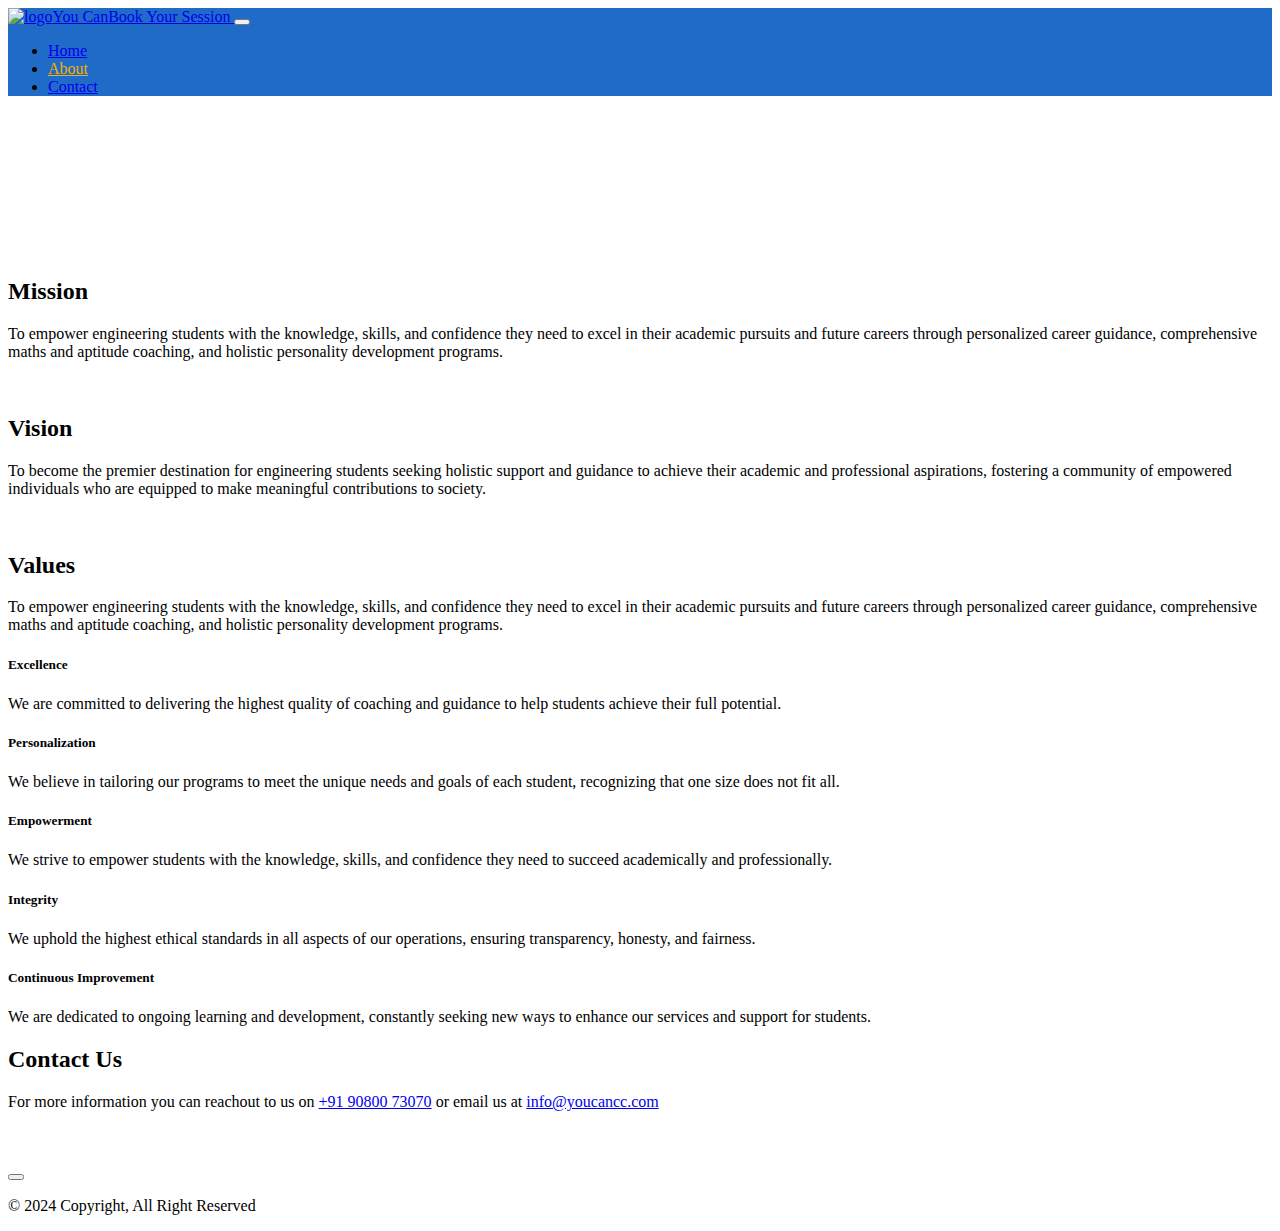
==== about.html @ a8859287 "Add files via upload" ====
<!DOCTYPE html>
<html data-bs-theme="light" lang="en-US" dir="ltr">

  <head>
    <meta charset="utf-8">
    <meta http-equiv="X-UA-Compatible" content="IE=edge">
    <meta name="viewport" content="width=device-width, initial-scale=1">

    <!-- ===============================================--><!--    Document Title--><!-- ===============================================-->
    <title>You Can</title>

    <!-- ===============================================--><!--    Favicons--><!-- ===============================================-->
    <link rel="apple-touch-icon" sizes="180x180" href="assets/img/favicons/apple-touch-icon.png">
    <link rel="icon" type="image/png" sizes="32x32" href="assets/img/favicons/favicon-32x32.png">
    <link rel="icon" type="image/png" sizes="16x16" href="assets/img/favicons/favicon-16x16.png">
    <link rel="shortcut icon" type="image/x-icon" href="assets/img/favicons/favicon.ico">
    <link rel="manifest" href="assets/img/favicons/manifest.json">
    <meta name="msapplication-TileImage" content="assets/img/favicons/mstile-150x150.png">
    <meta name="theme-color" content="#ffffff">

    <!-- ===============================================--><!--    Stylesheets--><!-- ===============================================-->
    <link rel="stylesheet" href="vendors/swiper/swiper-bundle.min.css">
    <link rel="preconnect" href="https://fonts.googleapis.com">
    <link rel="preconnect" href="https://fonts.gstatic.com" crossorigin>
    <link href="https://fonts.googleapis.com/css2?family=Figtree:ital,wght@0,300..900;1,300..900&amp;family=Rubik:ital,wght@0,300..900;1,300..900family=Rubik:ital,wght@0,300..900;1,300..900&amp;display=swap" rel="stylesheet">
    <link href="assets/css/theme.min.css" rel="stylesheet" id="style-default">
    <link href="assets/css/user-rtl.min.css" rel="stylesheet" id="user-style-rtl">
    <link href="assets/css/user.min.css" rel="stylesheet" id="user-style-default">
    <link rel="stylesheet" href="https://unicons.iconscout.com/release/v4.0.8/css/line.css">
  </head>

  <body>
    <!-- ===============================================--><!--    Main Content--><!-- ===============================================-->
    <main class="main" id="top">
      <div class="content">
        <nav class="navbar navbar-expand-md fixed-top" id="navbar" style="background-color: #206BC8;">
          <div class="container-fluid px-0"><a href="/"><img class="navbar-brand w-75 d-md-none" src="assets/img/logos/logo.svg" alt="logo" /></a><a class="navbar-brand fw-bold d-none d-md-block" href="/">You Can</a><a class="btn btn-primary btn-sm ms-md-x1 mt-lg-0 order-md-1 ms-auto" href="#service" onclick="window.location.href = 'booking.html';">Book Your Session </a><button class="navbar-toggler border-0 pe-0" type="button" data-bs-toggle="collapse" data-bs-target="#navbar-content" aria-controls="navbar-content" aria-expanded="false" aria-label="Toggle navigation"><span class="navbar-toggler-icon"></span></button>
            <div class="collapse navbar-collapse justify-content-md-end" id="navbar-content" data-navbar-collapse="data-navbar-collapse">
              <ul class="navbar-nav gap-md-2 gap-lg-3 pt-x1 pb-1 pt-md-0 pb-md-0" data-navbar-nav="data-navbar-nav">
                <li class="nav-item"> <a class="nav-link lh-xl" href="#home" onclick="window.location.href = 'index.html';">Home</a></li>
                <li class="nav-item"> <a class="nav-link lh-xl" href="#pricing" onclick="window.location.href = 'about.html';" style="color: #f6b003">About</a></li>   
                <li class="nav-item"> <a class="nav-link lh-xl" href="#contact">Contact</a></li>
              </ul>
            </div>
          </div>
        </nav>
        <div data-bs-target="#navbar" data-bs-spy="scroll" tabindex="0">
<div style="padding-top: 8rem;"></div>
<section class="container mb-8 mb-lg-13 " id="about" >
  <div class="row align-items-center">
    <div class="col-12 col-lg-6 col-xl-7"><img class="img-fluid" src="assets/img/Hero/Team.webp" alt="" /></div>
    <div class="col-12 col-lg-6 col-xl-5">
      <div class="row justify-content-center justify-content-lg-start">
        <div class="col-sm-10 col-md-8 col-lg-12">
          <h2 class="fs-4 fs-lg-3 fw-bold mb-2 text-center text-lg-start">Mission</h2>
          <p class="fs-8 mb-4 mb-lg-5 lh-lg text-center text-lg-start fw-normal">To empower engineering students with the knowledge, skills, and confidence they need to excel in their academic pursuits and future careers through personalized career guidance, comprehensive maths and aptitude coaching, and holistic personality development programs.
          </p>
        </div>                
      </div>
    </div>
  </div>
</section>
<section class="container mb-8 mb-lg-13">
  <div class="row align-items-center">
    <div class="col-12 col-lg-6 col-xl-5 order-lg-1"><img class="img-fluid" src="assets/img/Hero/Collaborator.webp" alt="" /></div>
    <div class="col-12 col-lg-6 col-xl-7">
      <div class="row justify-content-center justify-content-lg-start">
        <div class="col-sm-10 col-md-8 col-lg-11">
          <h2 class="fs-4 fs-lg-3 fw-bold mb-2 text-center text-lg-start"> Vision</h2>
          <p class="fs-8 mb-4 mb-lg-5 lh-lg text-center text-lg-start fw-normal">To become the premier destination for engineering students seeking holistic support and guidance to achieve their academic and professional aspirations, fostering a community of empowered individuals who are equipped to make meaningful contributions to society.</p>
        </div>
      </div>
    </div>
  </div>
</section>
<section class="container mb-8 mb-lg-13" id="about">
  <div class="row align-items-center">
    <div class="col-12 col-lg-6 col-xl-7"><img class="img-fluid" src="assets/img/Hero/Team2.webp" alt="" /></div>
    <div class="col-12 col-lg-6 col-xl-5">
      <div class="row justify-content-center justify-content-lg-start">
        <div class="col-sm-10 col-md-8 col-lg-12">
          <h2 class="fs-4 fs-lg-3 fw-bold mb-2 text-center text-lg-start">Values</h2>
          <p class="fs-8 mb-4 mb-lg-5 lh-lg text-center text-lg-start fw-normal">To empower engineering students with the knowledge, skills, and confidence they need to excel in their academic pursuits and future careers through personalized career guidance, comprehensive maths and aptitude coaching, and holistic personality development programs.
          </p>
        </div>
        <div class="col-12">
          <div class="mb-x1 mb-lg-3">
            <h5 class="fs-8 fw-bold lh-lg mb-1">Excellence </h5>
            <p class="mb-0 lh-xl">We are committed to delivering the highest quality of coaching and guidance to help students achieve their full potential.</p>
          </div>
          <div class="mb-x1 mb-lg-3">
            <h5 class="fs-8 fw-bold lh-lg mb-1"> Personalization</h5>
            <p class="lh-xl mb-0">We believe in tailoring our programs to meet the unique needs and goals of each student, recognizing that one size does not fit all.</p>
            <div class="mb-x1 mb-lg-3">
              <h5 class="fs-8 fw-bold lh-lg mb-1">Empowerment</h5>
              <p class="mb-0 lh-xl">We strive to empower students with the knowledge, skills, and confidence they need to succeed academically and professionally.</p>
            </div>
            <div class="mb-x1 mb-lg-3">
              <h5 class="fs-8 fw-bold lh-lg mb-1"> Integrity</h5>
              <p class="lh-xl mb-0">We uphold the highest ethical standards in all aspects of our operations, ensuring transparency, honesty, and fairness.</p>
          </div>
          <div class="mb-x1 mb-lg-3">
            <h5 class="fs-8 fw-bold lh-lg mb-1"> Continuous Improvement</h5>
            <p class="lh-xl mb-0">We are dedicated to ongoing learning and development, constantly seeking new ways to enhance our services and support for students.</p>
        </div>
        </div>
      </div>
    </div>
  </div>
</section>         
          
 
          
<section class="bg-300 position-relative z-0" id="contact">
  <div class="container py-8 py-lg-9">
    <div class="row justify-content-center">
      <div class="col-md-8 col-lg-8">
        <div class="row justify-content-center">
          <div class="col-12 col-lg-10">
            <h2 class="fs-4 fs-lg-3 fw-bold text-center mb-2 lh-sm">Contact Us</h2>
            <p class="fs-8 mb-5 mb-lg-6 text-center lh-lg fw-normal"> For more information you can reachout to us on <a class="fw-semi-bold" href="https://wa.link/do67l6">+91 90800 73070</a> or email us at <a class="fw-semi-bold" href="https://wa.link/do67l6">info@youcancc.com</a></p>
          </div>

        </div>
      </div>
    </div>
  </div>
  <div class="position-absolute bottom-0 end-0 z-n1 d-none d-lg-block"><img src="assets/img/illustrations/Green_dots.svg" alt="" /></div>
  <div class="position-relative bottom-0 start-0 z-1"><img class="img-fluid w-100" src="assets/img/illustrations/Wave_3.svg" alt="" /></div>
</section>
</div><button class="btn scroll-to-top text-white rounded-circle d-flex justify-content-center align-items-center bg-primary" data-scroll-top="data-scroll-top"><span class="uil uil-angle-up"></span></button>
<footer class="pt-7 pt-lg-8">
<div class="container">
  <div class="row gy-2 py-3 justify-content-center justify-content-md-between">
    <div class="col-auto ps-0">
      <p class="text-center text-md-start lh-xl text-1100"> © 2024 Copyright, All Right Reserved</p>
    </div>
    <div class="col-auto pe-0">
      <a class="icons fs-8 me-3 me-md-0 ms-md-3 cursor-pointer" href="https://www.youtube.com/channel/UCi9WLOXo1o8v_O88Ltp2ZUQ"><span class="uil uil-youtube"> </span></a>
      <a class="icons fs-8 me-3 me-md-0 ms-md-3 cursor-pointer" href="https://www.instagram.com/believe_youcancc?igsh=MncwNGw1OWpqemt5"><span class="uil uil-instagram"></span></a>
      <a class="icons fs-8 me-3 me-md-0 ms-md-3 cursor-pointer" href="https://www.youtube.com/channel/UCi9WLOXo1o8v_O88Ltp2ZUQ"><span class="uil uil-facebook"></span></a>
    <a class="icons fs-8 me-3 me-md-0 ms-md-3 cursor-pointer" href="https://www.linkedin.com/in/you-can-coaching-center-a75036302/?utm_source=share&utm_campaign=share_via&utm_content=profile&utm_medium=android_app"><span class="uil uil-linkedin"> </span></a
  </div>            </div>
</div>
</footer>
      </div>
    </main><!-- ===============================================--><!--    End of Main Content--><!-- ===============================================-->



    <!-- ===============================================--><!--    JavaScripts--><!-- ===============================================-->
    <script src="vendors/popper/popper.min.js"></script>
    <script src="vendors/bootstrap/bootstrap.min.js"></script>
    <script src="vendors/is/is.min.js"></script>
    <script src="vendors/countup/countUp.umd.js"></script>
    <script src="vendors/swiper/swiper-bundle.min.js"></script>
    <script src="vendors/lodash/lodash.min.js"></script>
    <script src="https://polyfill.io/v3/polyfill.min.js?features=window.scroll"></script>
    <script src="assets/js/theme.js"></script>
  </body>

</html>
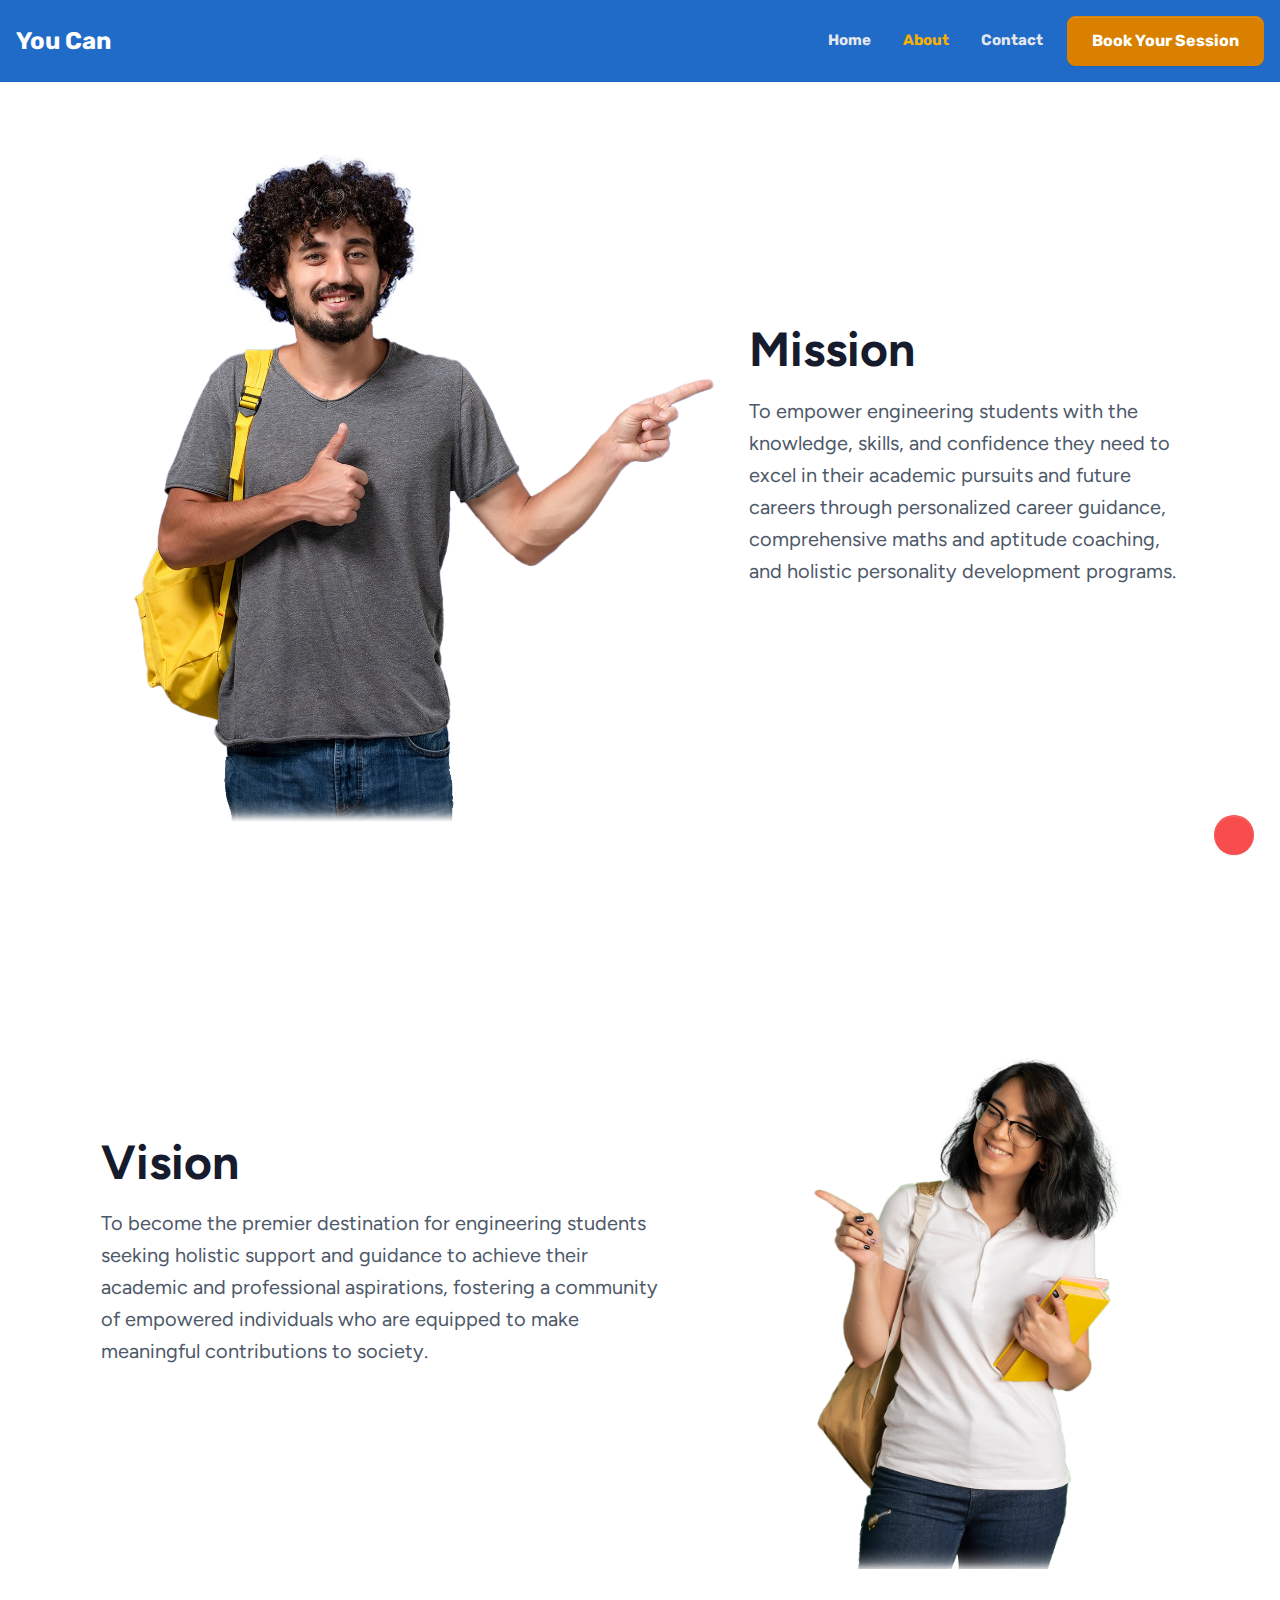
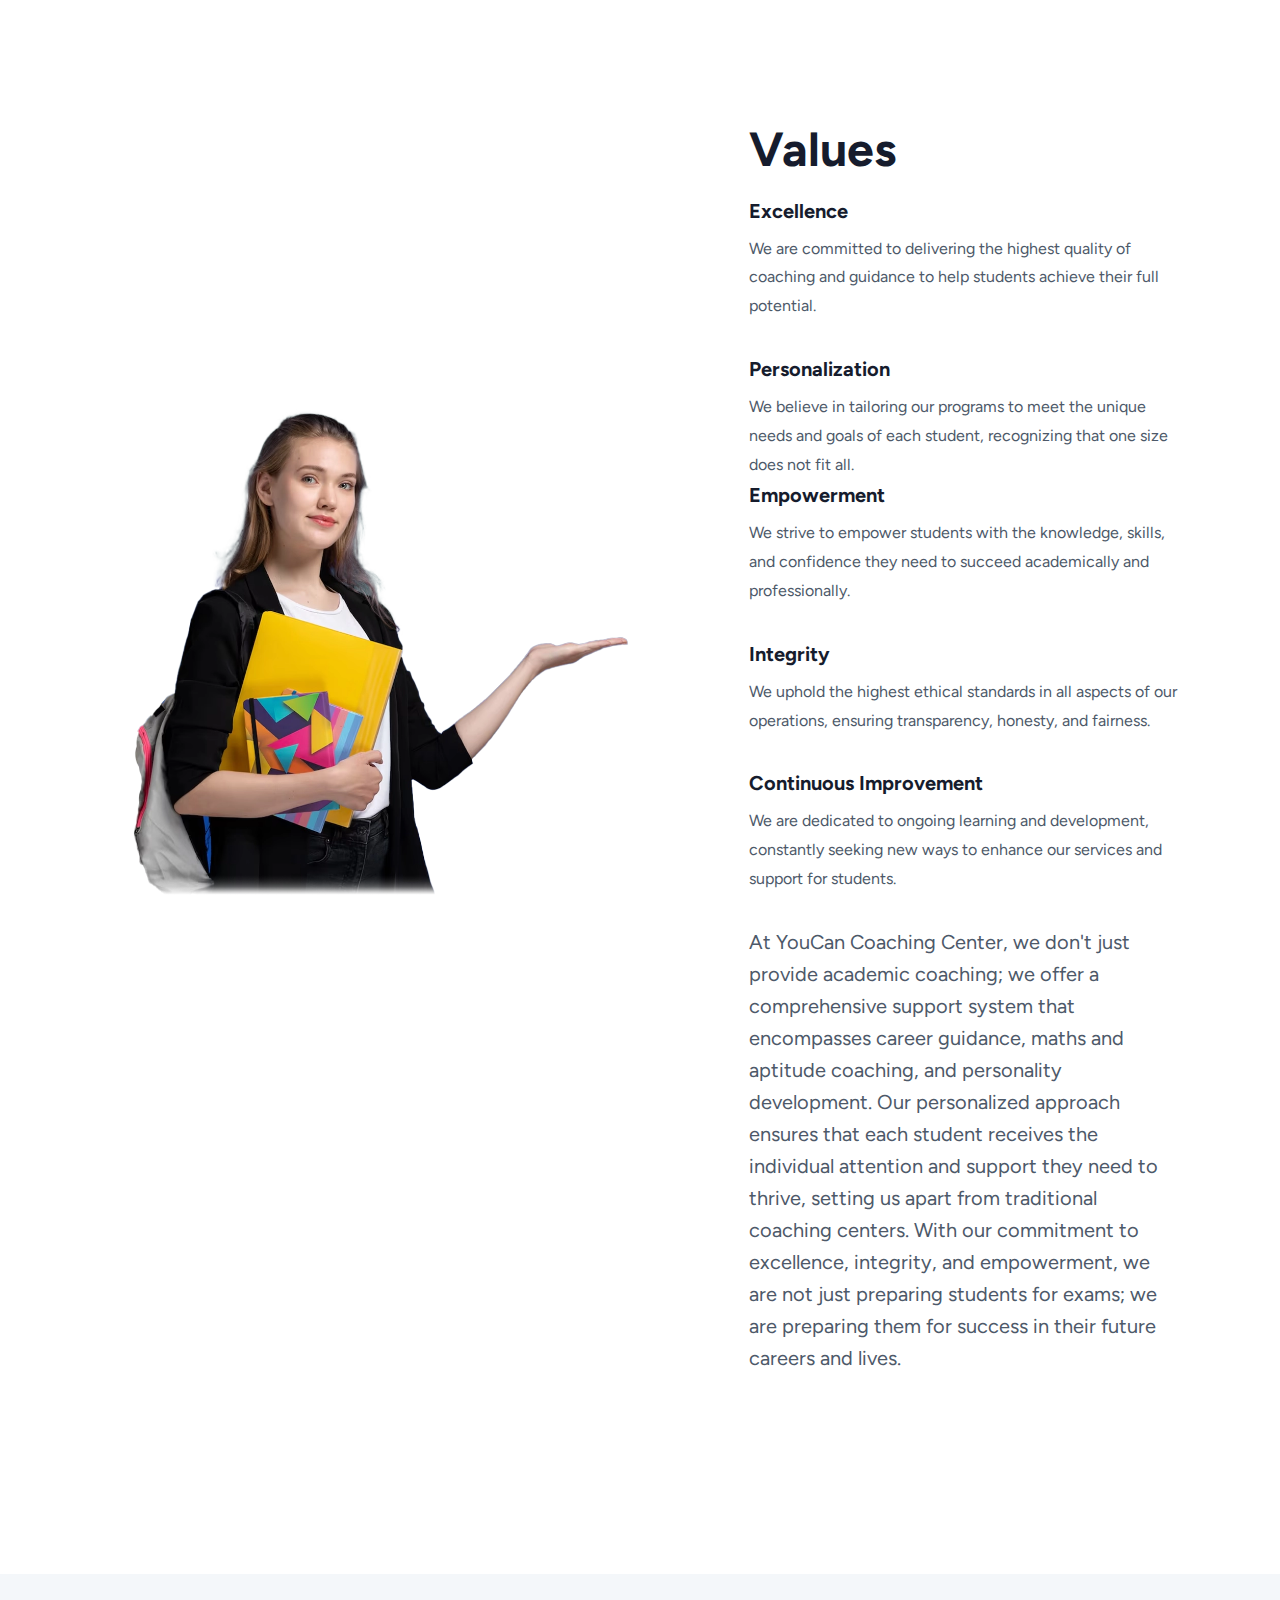
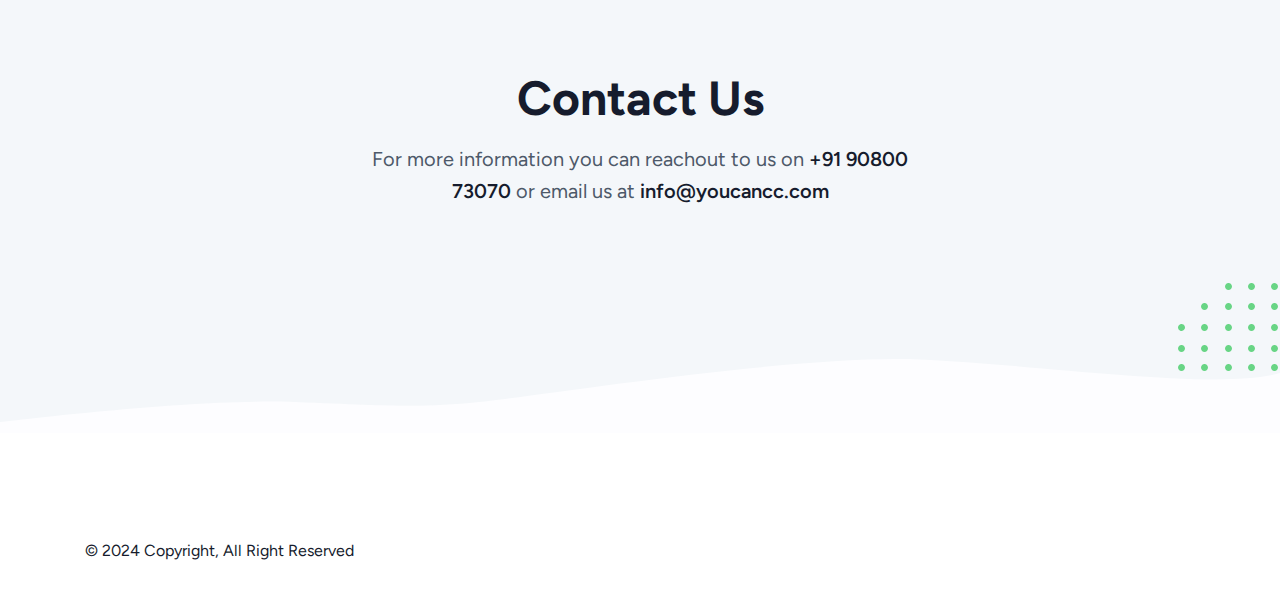
==== commit 55b66ac0: "1st fixes" ====
--- a/about.html
+++ b/about.html
@@ -80,7 +80,6 @@
       <div class="row justify-content-center justify-content-lg-start">
         <div class="col-sm-10 col-md-8 col-lg-12">
           <h2 class="fs-4 fs-lg-3 fw-bold mb-2 text-center text-lg-start">Values</h2>
-          <p class="fs-8 mb-4 mb-lg-5 lh-lg text-center text-lg-start fw-normal">To empower engineering students with the knowledge, skills, and confidence they need to excel in their academic pursuits and future careers through personalized career guidance, comprehensive maths and aptitude coaching, and holistic personality development programs.
           </p>
         </div>
         <div class="col-12">
@@ -102,6 +101,10 @@
           <div class="mb-x1 mb-lg-3">
             <h5 class="fs-8 fw-bold lh-lg mb-1"> Continuous Improvement</h5>
             <p class="lh-xl mb-0">We are dedicated to ongoing learning and development, constantly seeking new ways to enhance our services and support for students.</p>
+        </div>
+        <div class="col-sm-10 col-md-8 col-lg-12">
+           <p class="fs-8 mb-4 mb-lg-5 lh-lg text-center text-lg-start fw-normal">At YouCan Coaching Center, we don't just provide academic coaching; we offer a comprehensive support system that encompasses career guidance, maths and aptitude coaching, and personality development. Our personalized approach ensures that each student receives the individual attention and support they need to thrive, setting us apart from traditional coaching centers. With our commitment to excellence, integrity, and empowerment, we are not just preparing students for exams; we are preparing them for success in their future careers and lives.
+          </p>
         </div>
         </div>
       </div>
--- a/assets/css/theme.min.css
+++ b/assets/css/theme.min.css
@@ -0,0 +1,23836 @@
+:root,[data-bs-theme=light] {
+    --brainwaveio-blue: #473BF0;
+    --brainwaveio-indigo: #727cf5;
+    --brainwaveio-purple: #6b5eae;
+    --brainwaveio-pink: #F74D4D;
+    --brainwaveio-red: #f71C1C;
+    --brainwaveio-orange: #E3A476;
+    --brainwaveio-yellow: #FFDA91;
+    --brainwaveio-green: #68D585;
+    --brainwaveio-teal: #02a8b5;
+    --brainwaveio-cyan: #27bcfd;
+    --brainwaveio-black: #000;
+    --brainwaveio-white: #fff;
+    --brainwaveio-gray: #748194;
+    --brainwaveio-gray-dark: #4d5969;
+    --brainwaveio-gray-100: #f9fafd;
+    --brainwaveio-gray-200: #edf2f9;
+    --brainwaveio-gray-300: #F4F7FA;
+    --brainwaveio-gray-400: #E3E6ED;
+    --brainwaveio-gray-500: #E7E9ED;
+    --brainwaveio-gray-600: #748194;
+    --brainwaveio-gray-700: #5e6e82;
+    --brainwaveio-gray-800: #4d5969;
+    --brainwaveio-gray-900: #535353;
+    --brainwaveio-gray-1000: #2E2F33;
+    --brainwaveio-gray-1100: #161C2D;
+    --brainwaveio-primary: #F74D4D;
+    --brainwaveio-secondary: #2E2F33;
+    --brainwaveio-success: #68D585;
+    --brainwaveio-info: #473BF0;
+    --brainwaveio-warning: #FFDA91;
+    --brainwaveio-danger: #f71C1C;
+    --brainwaveio-light: #f9fafd;
+    --brainwaveio-dark: #2E2F33;
+    --brainwaveio-primary-rgb: 247, 77, 77;
+    --brainwaveio-secondary-rgb: 46, 47, 51;
+    --brainwaveio-success-rgb: 104, 213, 133;
+    --brainwaveio-info-rgb: 71, 59, 240;
+    --brainwaveio-warning-rgb: 255, 218, 145;
+    --brainwaveio-danger-rgb: 247, 28, 28;
+    --brainwaveio-light-rgb: 249, 250, 253;
+    --brainwaveio-dark-rgb: 46, 47, 51;
+    --brainwaveio-primary-text-emphasis: #b93a3a;
+    --brainwaveio-secondary-text-emphasis: #252629;
+    --brainwaveio-success-text-emphasis: #448a56;
+    --brainwaveio-info-text-emphasis: #2e269c;
+    --brainwaveio-warning-text-emphasis: #b39966;
+    --brainwaveio-danger-text-emphasis: #c61616;
+    --brainwaveio-light-text-emphasis: #646465;
+    --brainwaveio-dark-text-emphasis: #a1a1a3;
+    --brainwaveio-primary-bg-subtle: #fedfdf;
+    --brainwaveio-secondary-bg-subtle: #d9dada;
+    --brainwaveio-success-bg-subtle: #e8f9ed;
+    --brainwaveio-info-bg-subtle: #dedcfc;
+    --brainwaveio-warning-bg-subtle: #fff8e9;
+    --brainwaveio-danger-bg-subtle: #fed6d6;
+    --brainwaveio-light-bg-subtle: #fdfefe;
+    --brainwaveio-dark-bg-subtle: #202124;
+    --brainwaveio-primary-border-subtle: #fcb8b8;
+    --brainwaveio-secondary-border-subtle: #abacad;
+    --brainwaveio-success-border-subtle: #c3eece;
+    --brainwaveio-info-border-subtle: #b5b1f9;
+    --brainwaveio-warning-border-subtle: #fff0d3;
+    --brainwaveio-danger-border-subtle: #fca4a4;
+    --brainwaveio-light-border-subtle: #edf2f9;
+    --brainwaveio-dark-border-subtle: #E7E9ED;
+    --brainwaveio-white-rgb: 255, 255, 255;
+    --brainwaveio-black-rgb: 0, 0, 0;
+    --brainwaveio-font-sans-serif: "Rubik", -apple-system, BlinkMacSystemFont, "Segoe UI", Roboto, "Helvetica Neue", Arial, sans-serif, "Apple Color Emoji", "Segoe UI Emoji", "Segoe UI Symbol";
+    --brainwaveio-font-monospace: "SFMono-Regular", Menlo, Monaco, Consolas, "Liberation Mono", "Courier New", monospace;
+    --brainwaveio-gradient: linear-gradient(180deg, rgba(255, 255, 255, 0.15), rgba(255, 255, 255, 0));
+    --brainwaveio-body-font-family: "Figtree", -apple-system, BlinkMacSystemFont, "Segoe UI", Roboto, "Helvetica Neue", Arial, sans-serif, "Apple Color Emoji", "Segoe UI Emoji", "Segoe UI Symbol";
+    --brainwaveio-body-font-size: 1rem;
+    --brainwaveio-body-font-weight: 400;
+    --brainwaveio-body-line-height: 1.084;
+    --brainwaveio-body-color: #4d5969;
+    --brainwaveio-body-color-rgb: 77, 89, 105;
+    --brainwaveio-body-bg: #fff;
+    --brainwaveio-body-bg-rgb: 255, 255, 255;
+    --brainwaveio-emphasis-color: #000;
+    --brainwaveio-emphasis-color-rgb: 0, 0, 0;
+    --brainwaveio-secondary-color: #161C2D;
+    --brainwaveio-secondary-color-rgb: 22, 28, 45;
+    --brainwaveio-secondary-bg: #F4F7FA;
+    --brainwaveio-secondary-bg-rgb: 244, 247, 250;
+    --brainwaveio-tertiary-color: #748194;
+    --brainwaveio-tertiary-color-rgb: 116, 129, 148;
+    --brainwaveio-tertiary-bg: #f9fafd;
+    --brainwaveio-tertiary-bg-rgb: 249, 250, 253;
+    --brainwaveio-heading-color: var(--brainwaveio-gray-1100);
+    --brainwaveio-link-color: #161C2D;
+    --brainwaveio-link-color-rgb: 22, 28, 45;
+    --brainwaveio-link-decoration: none;
+    --brainwaveio-link-hover-color: #F74D4D;
+    --brainwaveio-link-hover-color-rgb: 247, 77, 77;
+    --brainwaveio-link-hover-decoration: underline;
+    --brainwaveio-code-color: #F74D4D;
+    --brainwaveio-highlight-bg: #fff8e9;
+    --brainwaveio-border-width: 1px;
+    --brainwaveio-border-style: solid;
+    --brainwaveio-border-color: #E7E9ED;
+    --brainwaveio-border-color-translucent: rgba(0, 0, 0, 0.175);
+    --brainwaveio-border-radius: 0.625rem;
+    --brainwaveio-border-radius-sm: 0.5rem;
+    --brainwaveio-border-radius-lg: 0.75rem;
+    --brainwaveio-border-radius-xl: 1.25rem;
+    --brainwaveio-border-radius-xxl: 2rem;
+    --brainwaveio-border-radius-2xl: var(--brainwaveio-border-radius-xxl);
+    --brainwaveio-border-radius-pill: 50rem;
+    --brainwaveio-box-shadow: 0 7px 14px 0 rgba(65, 69, 88, 0.1), 0 3px 6px 0 rgba(0, 0, 0, 0.07);
+    --brainwaveio-box-shadow-sm: 0 0.125rem 0.25rem rgba(0, 0, 0, 0.075);
+    --brainwaveio-box-shadow-lg: 0 1rem 4rem rgba(0, 0, 0, 0.175);
+    --brainwaveio-box-shadow-inset: inset 0 1px 2px rgba(0, 0, 0, 0.075);
+    --brainwaveio-focus-ring-width: 0.25rem;
+    --brainwaveio-focus-ring-opacity: 0.25;
+    --brainwaveio-focus-ring-color: rgba(247, 77, 77, 0.25);
+    --brainwaveio-form-valid-color: #68D585;
+    --brainwaveio-form-valid-border-color: #68D585;
+    --brainwaveio-form-invalid-color: #f71C1C;
+    --brainwaveio-form-invalid-border-color: #f71C1C
+}
+
+[data-bs-theme=dark] {
+    color-scheme: dark;
+    --brainwaveio-body-color: #F4F7FA;
+    --brainwaveio-body-color-rgb: 244, 247, 250;
+    --brainwaveio-body-bg: #535353;
+    --brainwaveio-body-bg-rgb: 83, 83, 83;
+    --brainwaveio-emphasis-color: #fff;
+    --brainwaveio-emphasis-color-rgb: 255, 255, 255;
+    --brainwaveio-secondary-color: rgba(244, 247, 250, 0.75);
+    --brainwaveio-secondary-color-rgb: 244, 247, 250;
+    --brainwaveio-secondary-bg: #4d5969;
+    --brainwaveio-secondary-bg-rgb: 77, 89, 105;
+    --brainwaveio-tertiary-color: rgba(244, 247, 250, 0.5);
+    --brainwaveio-tertiary-color-rgb: 244, 247, 250;
+    --brainwaveio-tertiary-bg: #50565e;
+    --brainwaveio-tertiary-bg-rgb: 80, 86, 94;
+    --brainwaveio-primary-text-emphasis: #fa9494;
+    --brainwaveio-secondary-text-emphasis: #828285;
+    --brainwaveio-success-text-emphasis: #a4e6b6;
+    --brainwaveio-info-text-emphasis: #9189f6;
+    --brainwaveio-warning-text-emphasis: #ffe9bd;
+    --brainwaveio-danger-text-emphasis: #fa7777;
+    --brainwaveio-light-text-emphasis: #f9fafd;
+    --brainwaveio-dark-text-emphasis: #F4F7FA;
+    --brainwaveio-primary-bg-subtle: #310f0f;
+    --brainwaveio-secondary-bg-subtle: #09090a;
+    --brainwaveio-success-bg-subtle: #152b1b;
+    --brainwaveio-info-bg-subtle: #0e0c30;
+    --brainwaveio-warning-bg-subtle: #332c1d;
+    --brainwaveio-danger-bg-subtle: #310606;
+    --brainwaveio-light-bg-subtle: #4d5969;
+    --brainwaveio-dark-bg-subtle: #272d35;
+    --brainwaveio-primary-border-subtle: #942e2e;
+    --brainwaveio-secondary-border-subtle: #1c1c1f;
+    --brainwaveio-success-border-subtle: #3e8050;
+    --brainwaveio-info-border-subtle: #2b2390;
+    --brainwaveio-warning-border-subtle: #998357;
+    --brainwaveio-danger-border-subtle: #941111;
+    --brainwaveio-light-border-subtle: #5e6e82;
+    --brainwaveio-dark-border-subtle: #4d5969;
+    --brainwaveio-heading-color: inherit;
+    --brainwaveio-link-color: #fa9494;
+    --brainwaveio-link-hover-color: #fba9a9;
+    --brainwaveio-link-color-rgb: 250, 148, 148;
+    --brainwaveio-link-hover-color-rgb: 251, 169, 169;
+    --brainwaveio-code-color: #fa9494;
+    --brainwaveio-border-color: #5e6e82;
+    --brainwaveio-border-color-translucent: rgba(255, 255, 255, 0.15);
+    --brainwaveio-form-valid-color: #a4e6b6;
+    --brainwaveio-form-valid-border-color: #a4e6b6;
+    --brainwaveio-form-invalid-color: #fa7777;
+    --brainwaveio-form-invalid-border-color: #fa7777
+}
+
+:root,[data-bs-theme=light] {
+    --brainwaveio-facebook: #3c5a99;
+    --brainwaveio-google-plus: #dd4b39;
+    --brainwaveio-twitter: #1da1f2;
+    --brainwaveio-linkedin: #0077b5;
+    --brainwaveio-youtube: #ff0001;
+    --brainwaveio-github: #333333;
+    --brainwaveio-gray-100-rgb: 249, 250, 253;
+    --brainwaveio-gray-200-rgb: 237, 242, 249;
+    --brainwaveio-gray-300-rgb: 244, 247, 250;
+    --brainwaveio-gray-400-rgb: 227, 230, 237;
+    --brainwaveio-gray-500-rgb: 231, 233, 237;
+    --brainwaveio-gray-600-rgb: 116, 129, 148;
+    --brainwaveio-gray-700-rgb: 94, 110, 130;
+    --brainwaveio-gray-800-rgb: 77, 89, 105;
+    --brainwaveio-gray-900-rgb: 83, 83, 83;
+    --brainwaveio-gray-1000-rgb: 46, 47, 51;
+    --brainwaveio-gray-1100-rgb: 22, 28, 45;
+    --brainwaveio-facebook-rgb: 60, 90, 153;
+    --brainwaveio-google-plus-rgb: 221, 75, 57;
+    --brainwaveio-twitter-rgb: 29, 161, 242;
+    --brainwaveio-linkedin-rgb: 0, 119, 181;
+    --brainwaveio-youtube-rgb: 255, 0, 1;
+    --brainwaveio-github-rgb: 51, 51, 51;
+    --brainwaveio-gray-link-hover-100: RGBA(250, 251, 253, var(--brainwaveio-link-opacity, 1)) !important;
+    --brainwaveio-gray-link-hover-200: RGBA(241, 245, 250, var(--brainwaveio-link-opacity, 1)) !important;
+    --brainwaveio-gray-link-hover-300: RGBA(246, 249, 251, var(--brainwaveio-link-opacity, 1)) !important;
+    --brainwaveio-gray-link-hover-400: RGBA(233, 235, 241, var(--brainwaveio-link-opacity, 1)) !important;
+    --brainwaveio-gray-link-hover-500: RGBA(236, 237, 241, var(--brainwaveio-link-opacity, 1)) !important;
+    --brainwaveio-gray-link-hover-600: RGBA(93, 103, 118, var(--brainwaveio-link-opacity, 1)) !important;
+    --brainwaveio-gray-link-hover-700: RGBA(75, 88, 104, var(--brainwaveio-link-opacity, 1)) !important;
+    --brainwaveio-gray-link-hover-800: RGBA(62, 71, 84, var(--brainwaveio-link-opacity, 1)) !important;
+    --brainwaveio-gray-link-hover-900: RGBA(66, 66, 66, var(--brainwaveio-link-opacity, 1)) !important;
+    --brainwaveio-gray-link-hover-1000: RGBA(37, 38, 41, var(--brainwaveio-link-opacity, 1)) !important;
+    --brainwaveio-gray-link-hover-1100: RGBA(18, 22, 36, var(--brainwaveio-link-opacity, 1)) !important;
+    --brainwaveio-quaternary-bg: #fff;
+    --brainwaveio-quaternary-bg-rgb: 255, 255, 255;
+    --brainwaveio-emphasis-bg: #fff;
+    --brainwaveio-emphasis-bg-rgb: 255, 255, 255;
+    --brainwaveio-blockquote-footer-color: #748194;
+    --brainwaveio-hr-opacity: 1;
+    --brainwaveio-mark-bg: #fcf8e3;
+    --brainwaveio-font-base: "Figtree", -apple-system, BlinkMacSystemFont, "Segoe UI", Roboto, "Helvetica Neue", Arial, sans-serif, "Apple Color Emoji", "Segoe UI Emoji", "Segoe UI Symbol";
+    --brainwaveio-btn-disabled-border-color: transparent;
+    --brainwaveio-btn-reveal-color: #748194;
+    --brainwaveio-btn-reveal-hover-color: #5e6e82;
+    --brainwaveio-btn-reveal-focus-bg: #e6e6e6;
+    --brainwaveio-btn-reveal-hover-shadow: 0 0 0 1px rgba(43, 45, 80, 0.1), 0 2px 5px 0 rgba(43, 45, 80, 0.08), 0 1px 1.5px 0 rgba(0, 0, 0, 0.07), 0 1px 2px 0 rgba(0, 0, 0, 0.08);
+    --brainwaveio-btn-reveal-focus-border-color: #dfdfdf;
+    --brainwaveio-btn-brainwaveio-background: var(--brainwaveio-quaternary-bg);
+    --brainwaveio-btn-disabled-color: #4d5969;
+    --brainwaveio-btn-brainwaveio-box-shadow: 0 0 0 1px rgba(43, 45, 80, 0.1), 0 2px 5px 0 rgba(43, 45, 80, 0.08), 0 1px 1.5px 0 rgba(0, 0, 0, 0.07), 0 1px 2px 0 rgba(0, 0, 0, 0.08);
+    --brainwaveio-btn-brainwaveio-hover-box-shadow: 0 0 0 1px rgba(43, 45, 80, 0.1), 0 2px 5px 0 rgba(43, 45, 80, 0.1), 0 3px 9px 0 rgba(43, 45, 80, 0.08), 0 1px 1.5px 0 rgba(0, 0, 0, 0.08), 0 1px 2px 0 rgba(0, 0, 0, 0.08);
+    --brainwaveio-btn-brainwaveio-default-color: var(--brainwaveio-gray-800);
+    --brainwaveio-btn-brainwaveio-default-hover-color: #404a57;
+    --brainwaveio-btn-brainwaveio-default-active-background: #e6e6e6;
+    --brainwaveio-btn-brainwaveio-default-active-border: #404a57;
+    --brainwaveio-btn-active-border-color: transparent;
+    --brainwaveio-btn-brainwaveio-primary-color: var(--brainwaveio-primary);
+    --brainwaveio-btn-brainwaveio-primary-hover-color: #cd4040;
+    --brainwaveio-btn-brainwaveio-primary-active-background: #fddbdb;
+    --brainwaveio-btn-brainwaveio-primary-active-color: #cd4040;
+    --brainwaveio-btn-brainwaveio-secondary-color: var(--brainwaveio-secondary);
+    --brainwaveio-btn-brainwaveio-secondary-hover-color: #26272a;
+    --brainwaveio-btn-brainwaveio-secondary-active-background: #d5d5d6;
+    --brainwaveio-btn-brainwaveio-secondary-active-color: #26272a;
+    --brainwaveio-btn-brainwaveio-success-color: var(--brainwaveio-success);
+    --brainwaveio-btn-brainwaveio-success-hover-color: #56b16e;
+    --brainwaveio-btn-brainwaveio-success-active-background: #e1f7e7;
+    --brainwaveio-btn-brainwaveio-success-active-color: #56b16e;
+    --brainwaveio-btn-brainwaveio-info-color: var(--brainwaveio-info);
+    --brainwaveio-btn-brainwaveio-info-hover-color: #3b31c7;
+    --brainwaveio-btn-brainwaveio-info-active-background: #dad8fc;
+    --brainwaveio-btn-brainwaveio-info-active-color: #3b31c7;
+    --brainwaveio-btn-brainwaveio-warning-color: var(--brainwaveio-warning);
+    --brainwaveio-btn-brainwaveio-warning-hover-color: #d4b578;
+    --brainwaveio-btn-brainwaveio-warning-active-background: #fff8e9;
+    --brainwaveio-btn-brainwaveio-warning-active-color: #d4b578;
+    --brainwaveio-btn-brainwaveio-danger-color: var(--brainwaveio-danger);
+    --brainwaveio-btn-brainwaveio-danger-hover-color: #cd1717;
+    --brainwaveio-btn-brainwaveio-danger-active-background: #fdd2d2;
+    --brainwaveio-btn-brainwaveio-danger-active-color: #cd1717;
+    --brainwaveio-btn-brainwaveio-light-color: var(--brainwaveio-light);
+    --brainwaveio-btn-brainwaveio-light-hover-color: #cfd0d2;
+    --brainwaveio-btn-brainwaveio-light-active-background: #fefeff;
+    --brainwaveio-btn-brainwaveio-light-active-color: #cfd0d2;
+    --brainwaveio-btn-brainwaveio-dark-color: var(--brainwaveio-dark);
+    --brainwaveio-btn-brainwaveio-dark-hover-color: #26272a;
+    --brainwaveio-btn-brainwaveio-dark-active-background: #d5d5d6;
+    --brainwaveio-btn-brainwaveio-dark-active-color: #26272a;
+    --brainwaveio-input-btn-focus-color: rgba(247, 77, 77, 0.25);
+    --brainwaveio-btn-link-color: var(--brainwaveio-link-color);
+    --brainwaveio-btn-link-hover-color: #F74D4D;
+    --brainwaveio-btn-disabled-color: #748194;
+    --brainwaveio-input-focus-border-color-global: #fba6a6;
+    --brainwaveio-input-placeholder-color-global: var(--brainwaveio-gray-400);
+    --brainwaveio-bg-navbar-glass: rgba(237, 242, 249, 0.96);
+    --brainwaveio-navbar-vertical-default-bg-color: var(--brainwaveio-bg-navbar-glass);
+    --brainwaveio-navbar-vertical-default-link-color: #5e6e82;
+    --brainwaveio-navbar-vertical-default-link-hover-color: #2E2F33;
+    --brainwaveio-navbar-vertical-default-link-active-color: #F74D4D;
+    --brainwaveio-navbar-vertical-default-link-disable-color: #E3E6ED;
+    --brainwaveio-navbar-vertical-default-hr-color: rgba(0, 0, 0, 0.08);
+    --brainwaveio-navbar-vertical-default-scrollbar-color: rgba(116, 129, 148, 0.3);
+    --brainwaveio-navbar-vertical-default-label-color: var(--brainwaveio-gray-500);
+    --brainwaveio-navbar-vertical-inverted-bg-color: #2E2F33;
+    --brainwaveio-navbar-vertical-inverted-link-color: #E7E9ED;
+    --brainwaveio-navbar-vertical-inverted-link-hover-color: #edf2f9;
+    --brainwaveio-navbar-vertical-inverted-link-active-color: #edf2f9;
+    --brainwaveio-navbar-vertical-inverted-link-disable-color: #5e6e82;
+    --brainwaveio-navbar-vertical-inverted-hr-color: rgba(255, 255, 255, 0.08);
+    --brainwaveio-navbar-vertical-inverted-scrollbar-color: #E3E6ED;
+    --brainwaveio-navbar-vertical-inverted-label-color: #5e6e82;
+    --brainwaveio-navbar-vertical-vibrant-bg-image: linear-gradient(-45deg, rgba(0, 160, 255, 0.86), #0048a2), url(../img/generic/bg-navbar.png);
+    --brainwaveio-navbar-vertical-vibrant-link-color: rgba(255, 255, 255, 0.75);
+    --brainwaveio-navbar-vertical-vibrant-link-hover-color: #fff;
+    --brainwaveio-navbar-vertical-vibrant-link-active-color: #fff;
+    --brainwaveio-navbar-vertical-vibrant-link-disable-color: rgba(255, 255, 255, 0.45);
+    --brainwaveio-navbar-vertical-vibrant-hr-color: rgba(255, 255, 255, 0.2);
+    --brainwaveio-navbar-vertical-vibrant-scrollbar-color: #E3E6ED;
+    --brainwaveio-navbar-vertical-vibrant-label-color: rgba(255, 255, 255, 0.4);
+    --brainwaveio-navbar-vertical-card-bg-color: #fff;
+    --brainwaveio-navbar-vertical-card-link-color: var(--brainwaveio-gray-700);
+    --brainwaveio-navbar-vertical-card-link-hover-color: var(--brainwaveio-gray-900);
+    --brainwaveio-navbar-vertical-card-link-active-color: var(--brainwaveio-primary);
+    --brainwaveio-navbar-vertical-card-link-disable-color: var(--brainwaveio-gray-400);
+    --brainwaveio-navbar-vertical-card-hr-color: rgba(0, 0, 0, 0.08);
+    --brainwaveio-navbar-vertical-card-scrollbar-color: rgba(116, 129, 148, 0.3);
+    --brainwaveio-navbar-vertical-card-label-color: var(--brainwaveio-gray-500);
+    --brainwaveio-avatar-status-border-color: var(--brainwaveio-quaternary-bg);
+    --brainwaveio-avatar-name-bg: #535353;
+    --brainwaveio-avatar-button-bg: var(--brainwaveio-gray-400);
+    --brainwaveio-avatar-button-hover-bg: var(--brainwaveio-gray-500);
+    --brainwaveio-notification-bg: var(--brainwaveio-emphasis-bg);
+    --brainwaveio-notification-title-bg: #f9fafd;
+    --brainwaveio-notification-unread-bg: var(--brainwaveio-gray-200);
+    --brainwaveio-notification-unread-hover-bg: #dae4f3;
+    --brainwaveio-notification-indicator-border-color: var(--brainwaveio-body-bg);
+    --brainwaveio-kanban-bg: #f9fafd;
+    --brainwaveio-kanban-header-bg: var(--brainwaveio-kanban-bg);
+    --brainwaveio-kanban-item-bg: #fff;
+    --brainwaveio-kanban-item-color: var(--brainwaveio-gray-900);
+    --brainwaveio-kanban-btn-add-hover-bg: var(--brainwaveio-gray-200);
+    --brainwaveio-kanban-draggable-source-dragging-bg: var(--brainwaveio-body-bg);
+    --brainwaveio-kanban-bg-attachment-bg: var(--brainwaveio-gray-300);
+    --brainwaveio-kanban-footer-color: var(--brainwaveio-gray-600);
+    --brainwaveio-kanban-nav-link-card-details-color: var(--brainwaveio-gray-700);
+    --brainwaveio-kanban-nav-link-card-details-hover-bg: #edf2f9;
+    --brainwaveio-bg-shape-bg: #4695ff;
+    --brainwaveio-bg-shape-bg-ltd: linear-gradient(-45deg, #4695ff, #1970e2);
+    --brainwaveio-bg-shape-bg-dtl: linear-gradient(-45deg, #1970e2, #4695ff);
+    --brainwaveio-line-chart-gradient: linear-gradient(-45deg, #014ba7, #0183d0);
+    --brainwaveio-card-gradient: linear-gradient(-45deg, #1970e2, #4695ff);
+    --brainwaveio-progress-gradient: linear-gradient(-45deg, #1970e2, #4695ff);
+    --brainwaveio-bg-circle-shape: none;
+    --brainwaveio-bg-circle-shape-bg: #4695ff;
+    --brainwaveio-modal-shape-header: linear-gradient(-45deg, #1970e2, #4695ff);
+    --brainwaveio-modal-shape-header-bg: #4494ff;
+    --fc-button-bg-color: #535353;
+    --fc-button-border-color: #535353;
+    --fc-button-hover-bg-color: #2E2F33;
+    --fc-button-hover-border-color: #2E2F33;
+    --fc-button-active-bg-color: #2E2F33;
+    --fc-button-active-border-color: #2E2F33;
+    --fc-button-list-day-cushion: var(--brainwaveio-quaternary-bg);
+    --brainwaveio-flatpickr-calendar-bg: var(--brainwaveio-quaternary-bg);
+    --brainwaveio-leaflet-bar-bg: #fff;
+    --brainwaveio-leaflet-popup-content-wrapper-bg: var(--brainwaveio-quaternary-bg);
+    --brainwaveio-choices-item-selectable-highlighted-bg: #fff;
+    --brainwaveio-choices-item-has-no-choices-bg: var(--brainwaveio-quaternary-bg);
+    --brainwaveio-bg-choices-close-button: #edf2f9;
+    --brainwaveio-thumbnail-bg-global: #fff;
+    --brainwaveio-chat-contact-bg: var(--brainwaveio-emphasis-bg);
+    --brainwaveio-tinymce-bg: var(--brainwaveio-quaternary-bg);
+    --brainwaveio-swiper-nav-bg: rgba(var(--brainwaveio-quaternary-bg-rgb), 0.8);
+    --brainwaveio-star-rating-bg-image: url("[data-uri]");
+    --brainwaveio-theme-wizard-nav-item-circle-bg: var(--brainwaveio-quaternary-bg);
+    --brainwaveio-card-span-img-bg: var(--brainwaveio-quaternary-bg);
+    --brainwaveio-card-span-img-box-shadow: 0 0.125rem 0.25rem rgba(0, 0, 0, 0.075);
+    --brainwaveio-card-span-img-hover-box-shadow: 0 1rem 4rem rgba(0, 0, 0, 0.175);
+    --brainwaveio-setting-toggle-shadow: 0 -7px 14px 0 rgba(65, 69, 88, 0.1), 0 3px 6px 0 rgba(0, 0, 0, 0.07);
+    --brainwaveio-scrollbar-bg: rgba(227, 230, 237, 0.55);
+    --brainwaveio-simplebar-bg: #e3e6ed;
+    --brainwaveio-nav-pills-brainwaveio-active-bg-color: var(--brainwaveio-quaternary-bg);
+    --brainwaveio-btn-disabled-custom-background: rgba(249, 250, 253, 0.55);
+    --brainwaveio-btn-disabled-custom-color: rgba(46, 47, 51, 0.3);
+    --brainwaveio-dropdown-bg-global: #fff;
+    --brainwaveio-dropdown-link-hover-color-global: #464646;
+    --brainwaveio-dropdown-link-hover-bg-global: #f9fafd;
+    --brainwaveio-popover-header-bg-global: #f9fafd;
+    --brainwaveio-top-nav-height: 4rem;
+    --brainwaveio-toast-bg-global: rgba(255, 255, 255, 0.85);
+    --brainwaveio-toast-header-bg-global: rgba(255, 255, 255, 0.85);
+    --brainwaveio-list-group-bg-global: var(--brainwaveio-emphasis-bg);
+    --brainwaveio-accordion-btn-color-global: #5e6e82;
+    --brainwaveio-alert-link-color: #F74D4D
+}
+
+:root [class^=btn-brainwaveio-].show,[data-bs-theme=light] [class^=btn-brainwaveio-].show {
+    --brainwaveio-btn-active-shadow: var(--brainwaveio-btn-brainwaveio-box-shadow)
+}
+
+:root .table-primary,[data-bs-theme=light] .table-primary {
+    --brainwaveio-table-bg: #fddbdb;
+    --brainwaveio-table-color: #4d5969;
+    --brainwaveio-table-hover-bg: #f0d1d2;
+    --brainwaveio-table-hover-color: #4d5969;
+    --brainwaveio-table-striped-bg: #f4d5d5;
+    --brainwaveio-table-striped-color: #4d5969;
+    --brainwaveio-table-active-bg: #ebced0;
+    --brainwaveio-table-active-color: #4d5969;
+    --brainwaveio-table-border-color: rgba(235, 206, 208, 0.05)
+}
+
+:root .table-secondary,[data-bs-theme=light] .table-secondary {
+    --brainwaveio-table-bg: #d5d5d6;
+    --brainwaveio-table-color: #4d5969;
+    --brainwaveio-table-hover-bg: #cbccce;
+    --brainwaveio-table-hover-color: #4d5969;
+    --brainwaveio-table-striped-bg: #cecfd1;
+    --brainwaveio-table-striped-color: #4d5969;
+    --brainwaveio-table-active-bg: #c7c9cb;
+    --brainwaveio-table-active-color: #4d5969;
+    --brainwaveio-table-border-color: rgba(199, 201, 203, 0.05)
+}
+
+:root .table-success,[data-bs-theme=light] .table-success {
+    --brainwaveio-table-bg: #e1f7e7;
+    --brainwaveio-table-color: #4d5969;
+    --brainwaveio-table-hover-bg: #d6ebde;
+    --brainwaveio-table-hover-color: #4d5969;
+    --brainwaveio-table-striped-bg: #daefe1;
+    --brainwaveio-table-striped-color: #4d5969;
+    --brainwaveio-table-active-bg: #d2e7da;
+    --brainwaveio-table-active-color: #4d5969;
+    --brainwaveio-table-border-color: rgba(210, 231, 218, 0.05)
+}
+
+:root .table-info,[data-bs-theme=light] .table-info {
+    --brainwaveio-table-bg: #dad8fc;
+    --brainwaveio-table-color: #4d5969;
+    --brainwaveio-table-hover-bg: #cfcef1;
+    --brainwaveio-table-hover-color: #4d5969;
+    --brainwaveio-table-striped-bg: #d3d2f5;
+    --brainwaveio-table-striped-color: #4d5969;
+    --brainwaveio-table-active-bg: #cccbed;
+    --brainwaveio-table-active-color: #4d5969;
+    --brainwaveio-table-border-color: rgba(204, 203, 237, 0.05)
+}
+
+:root .table-warning,[data-bs-theme=light] .table-warning {
+    --brainwaveio-table-bg: #fff8e9;
+    --brainwaveio-table-color: #4d5969;
+    --brainwaveio-table-hover-bg: #f2ecdf;
+    --brainwaveio-table-hover-color: #4d5969;
+    --brainwaveio-table-striped-bg: #f6f0e3;
+    --brainwaveio-table-striped-color: #4d5969;
+    --brainwaveio-table-active-bg: #ede8dc;
+    --brainwaveio-table-active-color: #4d5969;
+    --brainwaveio-table-border-color: rgba(237, 232, 220, 0.05)
+}
+
+:root .table-danger,[data-bs-theme=light] .table-danger {
+    --brainwaveio-table-bg: #fdd2d2;
+    --brainwaveio-table-color: #4d5969;
+    --brainwaveio-table-hover-bg: #f0c9ca;
+    --brainwaveio-table-hover-color: #4d5969;
+    --brainwaveio-table-striped-bg: #f4cccd;
+    --brainwaveio-table-striped-color: #4d5969;
+    --brainwaveio-table-active-bg: #ebc6c8;
+    --brainwaveio-table-active-color: #4d5969;
+    --brainwaveio-table-border-color: rgba(235, 198, 200, 0.05)
+}
+
+:root .table-light,[data-bs-theme=light] .table-light {
+    --brainwaveio-table-bg: #f9fafd;
+    --brainwaveio-table-color: #4d5969;
+    --brainwaveio-table-hover-bg: #eceef2;
+    --brainwaveio-table-hover-color: #4d5969;
+    --brainwaveio-table-striped-bg: #f0f2f6;
+    --brainwaveio-table-striped-color: #4d5969;
+    --brainwaveio-table-active-bg: #e8eaee;
+    --brainwaveio-table-active-color: #4d5969;
+    --brainwaveio-table-border-color: rgba(232, 234, 238, 0.05)
+}
+
+:root .table-dark,[data-bs-theme=light] .table-dark {
+    --brainwaveio-table-bg: #2E2F33;
+    --brainwaveio-table-color: #fff;
+    --brainwaveio-table-hover-bg: #3e3f42;
+    --brainwaveio-table-hover-color: #fff;
+    --brainwaveio-table-striped-bg: #38393d;
+    --brainwaveio-table-striped-color: #fff;
+    --brainwaveio-table-active-bg: #434447;
+    --brainwaveio-table-active-color: #fff;
+    --brainwaveio-table-border-color: rgba(67, 68, 71, 0.05)
+}
+
+*,*::before,*::after {
+    -webkit-box-sizing: border-box;
+    box-sizing: border-box
+}
+
+@media(prefers-reduced-motion: no-preference) {
+    :root {
+        scroll-behavior: smooth
+    }
+}
+
+body {
+    margin: 0;
+    font-family: var(--brainwaveio-body-font-family);
+    font-size: var(--brainwaveio-body-font-size);
+    font-weight: var(--brainwaveio-body-font-weight);
+    line-height: var(--brainwaveio-body-line-height);
+    color: var(--brainwaveio-body-color);
+    text-align: var(--brainwaveio-body-text-align);
+    background-color: var(--brainwaveio-body-bg);
+    -webkit-text-size-adjust: 100%;
+    -webkit-tap-highlight-color: rgba(0,0,0,0)
+}
+
+hr {
+    margin: .5rem 0;
+    color: var(--brainwaveio-border-color);
+    border: 0;
+    border-top: var(--brainwaveio-border-width) solid;
+    opacity: var(--brainwaveio-hr-opacity)
+}
+
+h6,.h6,h5,.h5,h4,.h4,h3,.h3,h2,.h2,h1,.h1 {
+    margin-top: 0;
+    margin-bottom: .25rem;
+    font-family: var(--brainwaveio-font-family-base);
+    font-weight: 500;
+    line-height: 1.2;
+    color: var(--brainwaveio-heading-color)
+}
+
+h1,.h1 {
+    font-size: calc(1.375rem + 1.5vw)
+}
+
+@media(min-width: 1200px) {
+    h1,.h1 {
+        font-size:2.5rem
+    }
+}
+
+h2,.h2 {
+    font-size: calc(1.3375rem + 1.05vw)
+}
+
+@media(min-width: 1200px) {
+    h2,.h2 {
+        font-size:2.125rem
+    }
+}
+
+h3,.h3 {
+    font-size: calc(1.3125rem + 0.75vw)
+}
+
+@media(min-width: 1200px) {
+    h3,.h3 {
+        font-size:1.875rem
+    }
+}
+
+h4,.h4 {
+    font-size: calc(1.275rem + 0.3vw)
+}
+
+@media(min-width: 1200px) {
+    h4,.h4 {
+        font-size:1.5rem
+    }
+}
+
+h5,.h5 {
+    font-size: 1.25rem
+}
+
+h6,.h6 {
+    font-size: 0.875rem
+}
+
+p {
+    margin-top: 0;
+    margin-bottom: 1rem
+}
+
+abbr[title] {
+    -webkit-text-decoration: underline dotted;
+    text-decoration: underline dotted;
+    cursor: help;
+    -webkit-text-decoration-skip-ink: none;
+    text-decoration-skip-ink: none
+}
+
+address {
+    margin-bottom: 1rem;
+    font-style: normal;
+    line-height: inherit
+}
+
+ol,ul {
+    padding-left: 2rem
+}
+
+ol,ul,dl {
+    margin-top: 0;
+    margin-bottom: 1rem
+}
+
+ol ol,ul ul,ol ul,ul ol {
+    margin-bottom: 0
+}
+
+dt {
+    font-weight: 700
+}
+
+dd {
+    margin-bottom: .5rem;
+    margin-left: 0
+}
+
+blockquote {
+    margin: 0 0 1rem
+}
+
+b,strong {
+    font-weight: 800
+}
+
+small,.small {
+    font-size: 75%
+}
+
+mark,.mark {
+    padding: .1875em;
+    background-color: var(--brainwaveio-highlight-bg)
+}
+
+sub,sup {
+    position: relative;
+    font-size: 0.75em;
+    line-height: 0;
+    vertical-align: baseline
+}
+
+sub {
+    bottom: -0.25em
+}
+
+sup {
+    top: -0.5em
+}
+
+a {
+    color: rgba(var(--brainwaveio-link-color-rgb), var(--brainwaveio-link-opacity, 1));
+    text-decoration: none
+}
+
+a:hover {
+    --brainwaveio-link-color-rgb: var(--brainwaveio-link-hover-color-rgb);
+    text-decoration: underline
+}
+
+a:not([href]):not([class]),a:not([href]):not([class]):hover {
+    color: inherit;
+    text-decoration: none
+}
+
+pre,code,kbd,samp {
+    font-family: var(--brainwaveio-font-monospace);
+    font-size: 1em
+}
+
+pre {
+    display: block;
+    margin-top: 0;
+    margin-bottom: 1rem;
+    overflow: auto;
+    font-size: 75%
+}
+
+pre code {
+    font-size: inherit;
+    color: inherit;
+    word-break: normal
+}
+
+code {
+    font-size: 75%;
+    color: var(--brainwaveio-code-color);
+    word-wrap: break-word
+}
+
+a>code {
+    color: inherit
+}
+
+kbd {
+    padding: .1875rem .375rem;
+    font-size: 75%;
+    color: var(--brainwaveio-body-bg);
+    background-color: var(--brainwaveio-body-color);
+    border-radius: .5rem
+}
+
+kbd kbd {
+    padding: 0;
+    font-size: 1em
+}
+
+figure {
+    margin: 0 0 1rem
+}
+
+img,svg {
+    vertical-align: middle
+}
+
+table {
+    caption-side: bottom;
+    border-collapse: collapse
+}
+
+caption {
+    padding-top: .75rem;
+    padding-bottom: .75rem;
+    color: #e7e9ed;
+    text-align: left
+}
+
+th {
+    text-align: inherit;
+    text-align: -webkit-match-parent
+}
+
+thead,tbody,tfoot,tr,td,th {
+    border-color: inherit;
+    border-style: solid;
+    border-width: 0
+}
+
+label {
+    display: inline-block
+}
+
+button {
+    border-radius: 0
+}
+
+button:focus:not(:focus-visible) {
+    outline: 0
+}
+
+input,button,select,optgroup,textarea {
+    margin: 0;
+    font-family: inherit;
+    font-size: inherit;
+    line-height: inherit
+}
+
+button,select {
+    text-transform: none
+}
+
+[role=button] {
+    cursor: pointer
+}
+
+select {
+    word-wrap: normal
+}
+
+select:disabled {
+    opacity: 1
+}
+
+[list]:not([type=date]):not([type=datetime-local]):not([type=month]):not([type=week]):not([type=time])::-webkit-calendar-picker-indicator {
+    display: none !important
+}
+
+button,[type=button],[type=reset],[type=submit] {
+    -webkit-appearance: button
+}
+
+button:not(:disabled),[type=button]:not(:disabled),[type=reset]:not(:disabled),[type=submit]:not(:disabled) {
+    cursor: pointer
+}
+
+::-moz-focus-inner {
+    padding: 0;
+    border-style: none
+}
+
+textarea {
+    resize: vertical
+}
+
+fieldset {
+    min-width: 0;
+    padding: 0;
+    margin: 0;
+    border: 0
+}
+
+legend {
+    float: left;
+    width: 100%;
+    padding: 0;
+    margin-bottom: .5rem;
+    font-size: calc(1.275rem + 0.3vw);
+    line-height: inherit
+}
+
+@media(min-width: 1200px) {
+    legend {
+        font-size:1.5rem
+    }
+}
+
+legend+* {
+    clear: left
+}
+
+::-webkit-datetime-edit-fields-wrapper,::-webkit-datetime-edit-text,::-webkit-datetime-edit-minute,::-webkit-datetime-edit-hour-field,::-webkit-datetime-edit-day-field,::-webkit-datetime-edit-month-field,::-webkit-datetime-edit-year-field {
+    padding: 0
+}
+
+::-webkit-inner-spin-button {
+    height: auto
+}
+
+[type=search] {
+    -webkit-appearance: textfield;
+    outline-offset: -2px
+}
+
+::-webkit-search-decoration {
+    -webkit-appearance: none
+}
+
+::-webkit-color-swatch-wrapper {
+    padding: 0
+}
+
+::file-selector-button {
+    font: inherit;
+    -webkit-appearance: button
+}
+
+output {
+    display: inline-block
+}
+
+iframe {
+    border: 0
+}
+
+summary {
+    display: list-item;
+    cursor: pointer
+}
+
+progress {
+    vertical-align: baseline
+}
+
+[hidden] {
+    display: none !important
+}
+
+.lead {
+    font-size: 1.2rem;
+    font-weight: 400
+}
+
+.display-1 {
+    font-size: calc(1.5rem + 3vw);
+    font-weight: 900;
+    line-height: 1
+}
+
+@media(min-width: 1200px) {
+    .display-1 {
+        font-size:3.75rem
+    }
+}
+
+.display-2 {
+    font-size: calc(1.475rem + 2.7vw);
+    font-weight: 900;
+    line-height: 1
+}
+
+@media(min-width: 1200px) {
+    .display-2 {
+        font-size:3.5rem
+    }
+}
+
+.display-3 {
+    font-size: calc(1.425rem + 2.1vw);
+    font-weight: 900;
+    line-height: 1
+}
+
+@media(min-width: 1200px) {
+    .display-3 {
+        font-size:3rem
+    }
+}
+
+.display-4 {
+    font-size: calc(1.375rem + 1.5vw);
+    font-weight: 900;
+    line-height: 1
+}
+
+@media(min-width: 1200px) {
+    .display-4 {
+        font-size:2.5rem
+    }
+}
+
+.display-5 {
+    font-size: calc(1.3375rem + 1.05vw);
+    font-weight: 900;
+    line-height: 1
+}
+
+@media(min-width: 1200px) {
+    .display-5 {
+        font-size:2.125rem
+    }
+}
+
+.display-6 {
+    font-size: calc(1.3125rem + 0.75vw);
+    font-weight: 900;
+    line-height: 1
+}
+
+@media(min-width: 1200px) {
+    .display-6 {
+        font-size:1.875rem
+    }
+}
+
+.list-unstyled {
+    padding-left: 0;
+    list-style: none
+}
+
+.list-inline {
+    padding-left: 0;
+    list-style: none
+}
+
+.list-inline-item {
+    display: inline-block
+}
+
+.list-inline-item:not(:last-child) {
+    margin-right: .5rem
+}
+
+.initialism {
+    font-size: 75%;
+    text-transform: uppercase
+}
+
+.blockquote {
+    margin-bottom: .5rem;
+    font-size: 1.2rem
+}
+
+.blockquote>:last-child {
+    margin-bottom: 0
+}
+
+.blockquote-footer {
+    margin-top: -0.5rem;
+    margin-bottom: .5rem;
+    font-size: 75%;
+    color: #748194
+}
+
+.blockquote-footer::before {
+    content: "— "
+}
+
+.img-fluid {
+    max-width: 100%;
+    height: auto
+}
+
+.img-thumbnail {
+    padding: .25rem;
+    background-color: var(--brainwaveio-thumbnail-bg-global);
+    border: 3px solid var(--brainwaveio-thumbnail-bg-global);
+    border-radius: var(--brainwaveio-border-radius);
+    -webkit-box-shadow: var(--brainwaveio-box-shadow-sm);
+    box-shadow: var(--brainwaveio-box-shadow-sm);
+    max-width: 100%;
+    height: auto
+}
+
+.figure {
+    display: inline-block
+}
+
+.figure-img {
+    margin-bottom: .25rem;
+    line-height: 1
+}
+
+.figure-caption {
+    font-size: 75%;
+    color: var(--brainwaveio-gray-600)
+}
+
+.container,.container-fluid,.container-xl,.container-lg,.container-md,.container-sm {
+    --brainwaveio-gutter-x: 2rem;
+    --brainwaveio-gutter-y: 0;
+    width: 100%;
+    padding-right: calc(var(--brainwaveio-gutter-x)*.5);
+    padding-left: calc(var(--brainwaveio-gutter-x)*.5);
+    margin-right: auto;
+    margin-left: auto
+}
+
+@media(min-width: 576px) {
+    .container-sm,.container {
+        max-width:540px
+    }
+}
+
+@media(min-width: 768px) {
+    .container-md,.container-sm,.container {
+        max-width:720px
+    }
+}
+
+@media(min-width: 992px) {
+    .container-lg,.container-md,.container-sm,.container {
+        max-width:960px
+    }
+}
+
+@media(min-width: 1200px) {
+    .container-xl,.container-lg,.container-md,.container-sm,.container {
+        max-width:1110px
+    }
+}
+
+:root {
+    --brainwaveio-breakpoint-xs: 0;
+    --brainwaveio-breakpoint-sm: 576px;
+    --brainwaveio-breakpoint-md: 768px;
+    --brainwaveio-breakpoint-lg: 992px;
+    --brainwaveio-breakpoint-xl: 1200px
+}
+
+.row {
+    /*--brainwaveio-gutter-x: 2rem;*/
+    --brainwaveio-gutter-y: 0;
+    display: -webkit-box;
+    display: -ms-flexbox;
+    display: flex;
+    -ms-flex-wrap: wrap;
+    flex-wrap: wrap;
+    margin-top: calc(-1*var(--brainwaveio-gutter-y));
+    margin-right: calc(-0.5*var(--brainwaveio-gutter-x));
+    margin-left: calc(-0.5*var(--brainwaveio-gutter-x))
+}
+
+.row>* {
+    -ms-flex-negative: 0;
+    flex-shrink: 0;
+    width: 100%;
+    max-width: 100%;
+    padding-right: calc(var(--brainwaveio-gutter-x)*.5);
+    padding-left: calc(var(--brainwaveio-gutter-x)*.5);
+    margin-top: var(--brainwaveio-gutter-y)
+}
+
+.col {
+    -webkit-box-flex: 1;
+    -ms-flex: 1 0 0%;
+    flex: 1 0 0%
+}
+
+.row-cols-auto>* {
+    -webkit-box-flex: 0;
+    -ms-flex: 0 0 auto;
+    flex: 0 0 auto;
+    width: auto
+}
+
+.row-cols-1>* {
+    -webkit-box-flex: 0;
+    -ms-flex: 0 0 auto;
+    flex: 0 0 auto;
+    width: 100%
+}
+
+.row-cols-2>* {
+    -webkit-box-flex: 0;
+    -ms-flex: 0 0 auto;
+    flex: 0 0 auto;
+    width: 50%
+}
+
+.row-cols-3>* {
+    -webkit-box-flex: 0;
+    -ms-flex: 0 0 auto;
+    flex: 0 0 auto;
+    width: 33.3333333333%
+}
+
+.row-cols-4>* {
+    -webkit-box-flex: 0;
+    -ms-flex: 0 0 auto;
+    flex: 0 0 auto;
+    width: 25%
+}
+
+.row-cols-5>* {
+    -webkit-box-flex: 0;
+    -ms-flex: 0 0 auto;
+    flex: 0 0 auto;
+    width: 20%
+}
+
+.row-cols-6>* {
+    -webkit-box-flex: 0;
+    -ms-flex: 0 0 auto;
+    flex: 0 0 auto;
+    width: 16.6666666667%
+}
+
+.col-auto {
+    -webkit-box-flex: 0;
+    -ms-flex: 0 0 auto;
+    flex: 0 0 auto;
+    width: auto
+}
+
+.col-1 {
+    -webkit-box-flex: 0;
+    -ms-flex: 0 0 auto;
+    flex: 0 0 auto;
+    width: 8.33333333%
+}
+
+.col-2 {
+    -webkit-box-flex: 0;
+    -ms-flex: 0 0 auto;
+    flex: 0 0 auto;
+    width: 16.66666667%
+}
+
+.col-3 {
+    -webkit-box-flex: 0;
+    -ms-flex: 0 0 auto;
+    flex: 0 0 auto;
+    width: 25%
+}
+
+.col-4 {
+    -webkit-box-flex: 0;
+    -ms-flex: 0 0 auto;
+    flex: 0 0 auto;
+    width: 33.33333333%
+}
+
+.col-5 {
+    -webkit-box-flex: 0;
+    -ms-flex: 0 0 auto;
+    flex: 0 0 auto;
+    width: 41.66666667%
+}
+
+.col-6 {
+    -webkit-box-flex: 0;
+    -ms-flex: 0 0 auto;
+    flex: 0 0 auto;
+    width: 50%
+}
+
+.col-7 {
+    -webkit-box-flex: 0;
+    -ms-flex: 0 0 auto;
+    flex: 0 0 auto;
+    width: 58.33333333%
+}
+
+.col-8 {
+    -webkit-box-flex: 0;
+    -ms-flex: 0 0 auto;
+    flex: 0 0 auto;
+    width: 66.66666667%
+}
+
+.col-9 {
+    -webkit-box-flex: 0;
+    -ms-flex: 0 0 auto;
+    flex: 0 0 auto;
+    width: 75%
+}
+
+.col-10 {
+    -webkit-box-flex: 0;
+    -ms-flex: 0 0 auto;
+    flex: 0 0 auto;
+    width: 83.33333333%
+}
+
+.col-11 {
+    -webkit-box-flex: 0;
+    -ms-flex: 0 0 auto;
+    flex: 0 0 auto;
+    width: 91.66666667%
+}
+
+.col-12 {
+    -webkit-box-flex: 0;
+    -ms-flex: 0 0 auto;
+    flex: 0 0 auto;
+    width: 100%
+}
+
+.offset-1 {
+    margin-left: 8.33333333%
+}
+
+.offset-2 {
+    margin-left: 16.66666667%
+}
+
+.offset-3 {
+    margin-left: 25%
+}
+
+.offset-4 {
+    margin-left: 33.33333333%
+}
+
+.offset-5 {
+    margin-left: 41.66666667%
+}
+
+.offset-6 {
+    margin-left: 50%
+}
+
+.offset-7 {
+    margin-left: 58.33333333%
+}
+
+.offset-8 {
+    margin-left: 66.66666667%
+}
+
+.offset-9 {
+    margin-left: 75%
+}
+
+.offset-10 {
+    margin-left: 83.33333333%
+}
+
+.offset-11 {
+    margin-left: 91.66666667%
+}
+
+.g-0,.gx-0 {
+    --brainwaveio-gutter-x: 0
+}
+
+.g-0,.gy-0 {
+    --brainwaveio-gutter-y: 0
+}
+
+.g-1,.gx-1 {
+    --brainwaveio-gutter-x: 0.5rem
+}
+
+.g-1,.gy-1 {
+    --brainwaveio-gutter-y: 0.5rem
+}
+
+.g-2,.gx-2 {
+    --brainwaveio-gutter-x: 1rem
+}
+
+.g-2,.gy-2 {
+    --brainwaveio-gutter-y: 1rem
+}
+
+.g-3,.gx-3 {
+    --brainwaveio-gutter-x: 2rem
+}
+
+.g-3,.gy-3 {
+    --brainwaveio-gutter-y: 2rem
+}
+
+.g-4,.gx-4 {
+    --brainwaveio-gutter-x: 2.5rem
+}
+
+.g-4,.gy-4 {
+    --brainwaveio-gutter-y: 2.5rem
+}
+
+.g-5,.gx-5 {
+    --brainwaveio-gutter-x: 3rem
+}
+
+.g-5,.gy-5 {
+    --brainwaveio-gutter-y: 3rem
+}
+
+.g-6,.gx-6 {
+    --brainwaveio-gutter-x: 3.5rem
+}
+
+.g-6,.gy-6 {
+    --brainwaveio-gutter-y: 3.5rem
+}
+
+.g-7,.gx-7 {
+    --brainwaveio-gutter-x: 4rem
+}
+
+.g-7,.gy-7 {
+    --brainwaveio-gutter-y: 4rem
+}
+
+.g-8,.gx-8 {
+    --brainwaveio-gutter-x: 4.5rem
+}
+
+.g-8,.gy-8 {
+    --brainwaveio-gutter-y: 4.5rem
+}
+
+.g-9,.gx-9 {
+    --brainwaveio-gutter-x: 6rem
+}
+
+.g-9,.gy-9 {
+    --brainwaveio-gutter-y: 6rem
+}
+
+.g-10,.gx-10 {
+    --brainwaveio-gutter-x: 7rem
+}
+
+.g-10,.gy-10 {
+    --brainwaveio-gutter-y: 7rem
+}
+
+.g-11,.gx-11 {
+    --brainwaveio-gutter-x: 8rem
+}
+
+.g-11,.gy-11 {
+    --brainwaveio-gutter-y: 8rem
+}
+
+.g-12,.gx-12 {
+    --brainwaveio-gutter-x: 9rem
+}
+
+.g-12,.gy-12 {
+    --brainwaveio-gutter-y: 9rem
+}
+
+.g-13,.gx-13 {
+    --brainwaveio-gutter-x: 9.5rem
+}
+
+.g-13,.gy-13 {
+    --brainwaveio-gutter-y: 9.5rem
+}
+
+.g-x1,.gx-x1 {
+    --brainwaveio-gutter-x: 1.5rem
+}
+
+.g-x1,.gy-x1 {
+    --brainwaveio-gutter-y: 1.5rem
+}
+
+@media(min-width: 576px) {
+    .col-sm {
+        -webkit-box-flex:1;
+        -ms-flex: 1 0 0%;
+        flex: 1 0 0%
+    }
+
+    .row-cols-sm-auto>* {
+        -webkit-box-flex: 0;
+        -ms-flex: 0 0 auto;
+        flex: 0 0 auto;
+        width: auto
+    }
+
+    .row-cols-sm-1>* {
+        -webkit-box-flex: 0;
+        -ms-flex: 0 0 auto;
+        flex: 0 0 auto;
+        width: 100%
+    }
+
+    .row-cols-sm-2>* {
+        -webkit-box-flex: 0;
+        -ms-flex: 0 0 auto;
+        flex: 0 0 auto;
+        width: 50%
+    }
+
+    .row-cols-sm-3>* {
+        -webkit-box-flex: 0;
+        -ms-flex: 0 0 auto;
+        flex: 0 0 auto;
+        width: 33.3333333333%
+    }
+
+    .row-cols-sm-4>* {
+        -webkit-box-flex: 0;
+        -ms-flex: 0 0 auto;
+        flex: 0 0 auto;
+        width: 25%
+    }
+
+    .row-cols-sm-5>* {
+        -webkit-box-flex: 0;
+        -ms-flex: 0 0 auto;
+        flex: 0 0 auto;
+        width: 20%
+    }
+
+    .row-cols-sm-6>* {
+        -webkit-box-flex: 0;
+        -ms-flex: 0 0 auto;
+        flex: 0 0 auto;
+        width: 16.6666666667%
+    }
+
+    .col-sm-auto {
+        -webkit-box-flex: 0;
+        -ms-flex: 0 0 auto;
+        flex: 0 0 auto;
+        width: auto
+    }
+
+    .col-sm-1 {
+        -webkit-box-flex: 0;
+        -ms-flex: 0 0 auto;
+        flex: 0 0 auto;
+        width: 8.33333333%
+    }
+
+    .col-sm-2 {
+        -webkit-box-flex: 0;
+        -ms-flex: 0 0 auto;
+        flex: 0 0 auto;
+        width: 16.66666667%
+    }
+
+    .col-sm-3 {
+        -webkit-box-flex: 0;
+        -ms-flex: 0 0 auto;
+        flex: 0 0 auto;
+        width: 25%
+    }
+
+    .col-sm-4 {
+        -webkit-box-flex: 0;
+        -ms-flex: 0 0 auto;
+        flex: 0 0 auto;
+        width: 33.33333333%
+    }
+
+    .col-sm-5 {
+        -webkit-box-flex: 0;
+        -ms-flex: 0 0 auto;
+        flex: 0 0 auto;
+        width: 41.66666667%
+    }
+
+    .col-sm-6 {
+        -webkit-box-flex: 0;
+        -ms-flex: 0 0 auto;
+        flex: 0 0 auto;
+        width: 50%
+    }
+
+    .col-sm-7 {
+        -webkit-box-flex: 0;
+        -ms-flex: 0 0 auto;
+        flex: 0 0 auto;
+        width: 58.33333333%
+    }
+
+    .col-sm-8 {
+        -webkit-box-flex: 0;
+        -ms-flex: 0 0 auto;
+        flex: 0 0 auto;
+        width: 66.66666667%
+    }
+
+    .col-sm-9 {
+        -webkit-box-flex: 0;
+        -ms-flex: 0 0 auto;
+        flex: 0 0 auto;
+        width: 75%
+    }
+
+    .col-sm-10 {
+        -webkit-box-flex: 0;
+        -ms-flex: 0 0 auto;
+        flex: 0 0 auto;
+        width: 83.33333333%
+    }
+
+    .col-sm-11 {
+        -webkit-box-flex: 0;
+        -ms-flex: 0 0 auto;
+        flex: 0 0 auto;
+        width: 91.66666667%
+    }
+
+    .col-sm-12 {
+        -webkit-box-flex: 0;
+        -ms-flex: 0 0 auto;
+        flex: 0 0 auto;
+        width: 100%
+    }
+
+    .offset-sm-0 {
+        margin-left: 0
+    }
+
+    .offset-sm-1 {
+        margin-left: 8.33333333%
+    }
+
+    .offset-sm-2 {
+        margin-left: 16.66666667%
+    }
+
+    .offset-sm-3 {
+        margin-left: 25%
+    }
+
+    .offset-sm-4 {
+        margin-left: 33.33333333%
+    }
+
+    .offset-sm-5 {
+        margin-left: 41.66666667%
+    }
+
+    .offset-sm-6 {
+        margin-left: 50%
+    }
+
+    .offset-sm-7 {
+        margin-left: 58.33333333%
+    }
+
+    .offset-sm-8 {
+        margin-left: 66.66666667%
+    }
+
+    .offset-sm-9 {
+        margin-left: 75%
+    }
+
+    .offset-sm-10 {
+        margin-left: 83.33333333%
+    }
+
+    .offset-sm-11 {
+        margin-left: 91.66666667%
+    }
+
+    .g-sm-0,.gx-sm-0 {
+        --brainwaveio-gutter-x: 0
+    }
+
+    .g-sm-0,.gy-sm-0 {
+        --brainwaveio-gutter-y: 0
+    }
+
+    .g-sm-1,.gx-sm-1 {
+        --brainwaveio-gutter-x: 0.5rem
+    }
+
+    .g-sm-1,.gy-sm-1 {
+        --brainwaveio-gutter-y: 0.5rem
+    }
+
+    .g-sm-2,.gx-sm-2 {
+        --brainwaveio-gutter-x: 1rem
+    }
+
+    .g-sm-2,.gy-sm-2 {
+        --brainwaveio-gutter-y: 1rem
+    }
+
+    .g-sm-3,.gx-sm-3 {
+        --brainwaveio-gutter-x: 2rem
+    }
+
+    .g-sm-3,.gy-sm-3 {
+        --brainwaveio-gutter-y: 2rem
+    }
+
+    .g-sm-4,.gx-sm-4 {
+        --brainwaveio-gutter-x: 2.5rem
+    }
+
+    .g-sm-4,.gy-sm-4 {
+        --brainwaveio-gutter-y: 2.5rem
+    }
+
+    .g-sm-5,.gx-sm-5 {
+        --brainwaveio-gutter-x: 3rem
+    }
+
+    .g-sm-5,.gy-sm-5 {
+        --brainwaveio-gutter-y: 3rem
+    }
+
+    .g-sm-6,.gx-sm-6 {
+        --brainwaveio-gutter-x: 3.5rem
+    }
+
+    .g-sm-6,.gy-sm-6 {
+        --brainwaveio-gutter-y: 3.5rem
+    }
+
+    .g-sm-7,.gx-sm-7 {
+        --brainwaveio-gutter-x: 4rem
+    }
+
+    .g-sm-7,.gy-sm-7 {
+        --brainwaveio-gutter-y: 4rem
+    }
+
+    .g-sm-8,.gx-sm-8 {
+        --brainwaveio-gutter-x: 4.5rem
+    }
+
+    .g-sm-8,.gy-sm-8 {
+        --brainwaveio-gutter-y: 4.5rem
+    }
+
+    .g-sm-9,.gx-sm-9 {
+        --brainwaveio-gutter-x: 6rem
+    }
+
+    .g-sm-9,.gy-sm-9 {
+        --brainwaveio-gutter-y: 6rem
+    }
+
+    .g-sm-10,.gx-sm-10 {
+        --brainwaveio-gutter-x: 7rem
+    }
+
+    .g-sm-10,.gy-sm-10 {
+        --brainwaveio-gutter-y: 7rem
+    }
+
+    .g-sm-11,.gx-sm-11 {
+        --brainwaveio-gutter-x: 8rem
+    }
+
+    .g-sm-11,.gy-sm-11 {
+        --brainwaveio-gutter-y: 8rem
+    }
+
+    .g-sm-12,.gx-sm-12 {
+        --brainwaveio-gutter-x: 9rem
+    }
+
+    .g-sm-12,.gy-sm-12 {
+        --brainwaveio-gutter-y: 9rem
+    }
+
+    .g-sm-13,.gx-sm-13 {
+        --brainwaveio-gutter-x: 9.5rem
+    }
+
+    .g-sm-13,.gy-sm-13 {
+        --brainwaveio-gutter-y: 9.5rem
+    }
+
+    .g-sm-x1,.gx-sm-x1 {
+        --brainwaveio-gutter-x: 1.5rem
+    }
+
+    .g-sm-x1,.gy-sm-x1 {
+        --brainwaveio-gutter-y: 1.5rem
+    }
+}
+
+@media(min-width: 768px) {
+    .col-md {
+        -webkit-box-flex:1;
+        -ms-flex: 1 0 0%;
+        flex: 1 0 0%
+    }
+
+    .row-cols-md-auto>* {
+        -webkit-box-flex: 0;
+        -ms-flex: 0 0 auto;
+        flex: 0 0 auto;
+        width: auto
+    }
+
+    .row-cols-md-1>* {
+        -webkit-box-flex: 0;
+        -ms-flex: 0 0 auto;
+        flex: 0 0 auto;
+        width: 100%
+    }
+
+    .row-cols-md-2>* {
+        -webkit-box-flex: 0;
+        -ms-flex: 0 0 auto;
+        flex: 0 0 auto;
+        width: 50%
+    }
+
+    .row-cols-md-3>* {
+        -webkit-box-flex: 0;
+        -ms-flex: 0 0 auto;
+        flex: 0 0 auto;
+        width: 33.3333333333%
+    }
+
+    .row-cols-md-4>* {
+        -webkit-box-flex: 0;
+        -ms-flex: 0 0 auto;
+        flex: 0 0 auto;
+        width: 25%
+    }
+
+    .row-cols-md-5>* {
+        -webkit-box-flex: 0;
+        -ms-flex: 0 0 auto;
+        flex: 0 0 auto;
+        width: 20%
+    }
+
+    .row-cols-md-6>* {
+        -webkit-box-flex: 0;
+        -ms-flex: 0 0 auto;
+        flex: 0 0 auto;
+        width: 16.6666666667%
+    }
+
+    .col-md-auto {
+        -webkit-box-flex: 0;
+        -ms-flex: 0 0 auto;
+        flex: 0 0 auto;
+        width: auto
+    }
+
+    .col-md-1 {
+        -webkit-box-flex: 0;
+        -ms-flex: 0 0 auto;
+        flex: 0 0 auto;
+        width: 8.33333333%
+    }
+
+    .col-md-2 {
+        -webkit-box-flex: 0;
+        -ms-flex: 0 0 auto;
+        flex: 0 0 auto;
+        width: 16.66666667%
+    }
+
+    .col-md-3 {
+        -webkit-box-flex: 0;
+        -ms-flex: 0 0 auto;
+        flex: 0 0 auto;
+        width: 25%
+    }
+
+    .col-md-4 {
+        -webkit-box-flex: 0;
+        -ms-flex: 0 0 auto;
+        flex: 0 0 auto;
+        width: 33.33333333%
+    }
+
+    .col-md-5 {
+        -webkit-box-flex: 0;
+        -ms-flex: 0 0 auto;
+        flex: 0 0 auto;
+        width: 41.66666667%
+    }
+
+    .col-md-6 {
+        -webkit-box-flex: 0;
+        -ms-flex: 0 0 auto;
+        flex: 0 0 auto;
+        width: 50%
+    }
+
+    .col-md-7 {
+        -webkit-box-flex: 0;
+        -ms-flex: 0 0 auto;
+        flex: 0 0 auto;
+        width: 58.33333333%
+    }
+
+    .col-md-8 {
+        -webkit-box-flex: 0;
+        -ms-flex: 0 0 auto;
+        flex: 0 0 auto;
+        width: 66.66666667%
+    }
+
+    .col-md-9 {
+        -webkit-box-flex: 0;
+        -ms-flex: 0 0 auto;
+        flex: 0 0 auto;
+        width: 75%
+    }
+
+    .col-md-10 {
+        -webkit-box-flex: 0;
+        -ms-flex: 0 0 auto;
+        flex: 0 0 auto;
+        width: 83.33333333%
+    }
+
+    .col-md-11 {
+        -webkit-box-flex: 0;
+        -ms-flex: 0 0 auto;
+        flex: 0 0 auto;
+        width: 91.66666667%
+    }
+
+    .col-md-12 {
+        -webkit-box-flex: 0;
+        -ms-flex: 0 0 auto;
+        flex: 0 0 auto;
+        width: 100%
+    }
+
+    .offset-md-0 {
+        margin-left: 0
+    }
+
+    .offset-md-1 {
+        margin-left: 8.33333333%
+    }
+
+    .offset-md-2 {
+        margin-left: 16.66666667%
+    }
+
+    .offset-md-3 {
+        margin-left: 25%
+    }
+
+    .offset-md-4 {
+        margin-left: 33.33333333%
+    }
+
+    .offset-md-5 {
+        margin-left: 41.66666667%
+    }
+
+    .offset-md-6 {
+        margin-left: 50%
+    }
+
+    .offset-md-7 {
+        margin-left: 58.33333333%
+    }
+
+    .offset-md-8 {
+        margin-left: 66.66666667%
+    }
+
+    .offset-md-9 {
+        margin-left: 75%
+    }
+
+    .offset-md-10 {
+        margin-left: 83.33333333%
+    }
+
+    .offset-md-11 {
+        margin-left: 91.66666667%
+    }
+
+    .g-md-0,.gx-md-0 {
+        --brainwaveio-gutter-x: 0
+    }
+
+    .g-md-0,.gy-md-0 {
+        --brainwaveio-gutter-y: 0
+    }
+
+    .g-md-1,.gx-md-1 {
+        --brainwaveio-gutter-x: 0.5rem
+    }
+
+    .g-md-1,.gy-md-1 {
+        --brainwaveio-gutter-y: 0.5rem
+    }
+
+    .g-md-2,.gx-md-2 {
+        --brainwaveio-gutter-x: 1rem
+    }
+
+    .g-md-2,.gy-md-2 {
+        --brainwaveio-gutter-y: 1rem
+    }
+
+    .g-md-3,.gx-md-3 {
+        --brainwaveio-gutter-x: 2rem
+    }
+
+    .g-md-3,.gy-md-3 {
+        --brainwaveio-gutter-y: 2rem
+    }
+
+    .g-md-4,.gx-md-4 {
+        --brainwaveio-gutter-x: 2.5rem
+    }
+
+    .g-md-4,.gy-md-4 {
+        --brainwaveio-gutter-y: 2.5rem
+    }
+
+    .g-md-5,.gx-md-5 {
+        --brainwaveio-gutter-x: 3rem
+    }
+
+    .g-md-5,.gy-md-5 {
+        --brainwaveio-gutter-y: 3rem
+    }
+
+    .g-md-6,.gx-md-6 {
+        --brainwaveio-gutter-x: 3.5rem
+    }
+
+    .g-md-6,.gy-md-6 {
+        --brainwaveio-gutter-y: 3.5rem
+    }
+
+    .g-md-7,.gx-md-7 {
+        --brainwaveio-gutter-x: 4rem
+    }
+
+    .g-md-7,.gy-md-7 {
+        --brainwaveio-gutter-y: 4rem
+    }
+
+    .g-md-8,.gx-md-8 {
+        --brainwaveio-gutter-x: 4.5rem
+    }
+
+    .g-md-8,.gy-md-8 {
+        --brainwaveio-gutter-y: 4.5rem
+    }
+
+    .g-md-9,.gx-md-9 {
+        --brainwaveio-gutter-x: 6rem
+    }
+
+    .g-md-9,.gy-md-9 {
+        --brainwaveio-gutter-y: 6rem
+    }
+
+    .g-md-10,.gx-md-10 {
+        --brainwaveio-gutter-x: 7rem
+    }
+
+    .g-md-10,.gy-md-10 {
+        --brainwaveio-gutter-y: 7rem
+    }
+
+    .g-md-11,.gx-md-11 {
+        --brainwaveio-gutter-x: 8rem
+    }
+
+    .g-md-11,.gy-md-11 {
+        --brainwaveio-gutter-y: 8rem
+    }
+
+    .g-md-12,.gx-md-12 {
+        --brainwaveio-gutter-x: 9rem
+    }
+
+    .g-md-12,.gy-md-12 {
+        --brainwaveio-gutter-y: 9rem
+    }
+
+    .g-md-13,.gx-md-13 {
+        --brainwaveio-gutter-x: 9.5rem
+    }
+
+    .g-md-13,.gy-md-13 {
+        --brainwaveio-gutter-y: 9.5rem
+    }
+
+    .g-md-x1,.gx-md-x1 {
+        --brainwaveio-gutter-x: 1.5rem
+    }
+
+    .g-md-x1,.gy-md-x1 {
+        --brainwaveio-gutter-y: 1.5rem
+    }
+}
+
+@media(min-width: 992px) {
+    .col-lg {
+        -webkit-box-flex:1;
+        -ms-flex: 1 0 0%;
+        flex: 1 0 0%
+    }
+
+    .row-cols-lg-auto>* {
+        -webkit-box-flex: 0;
+        -ms-flex: 0 0 auto;
+        flex: 0 0 auto;
+        width: auto
+    }
+
+    .row-cols-lg-1>* {
+        -webkit-box-flex: 0;
+        -ms-flex: 0 0 auto;
+        flex: 0 0 auto;
+        width: 100%
+    }
+
+    .row-cols-lg-2>* {
+        -webkit-box-flex: 0;
+        -ms-flex: 0 0 auto;
+        flex: 0 0 auto;
+        width: 50%
+    }
+
+    .row-cols-lg-3>* {
+        -webkit-box-flex: 0;
+        -ms-flex: 0 0 auto;
+        flex: 0 0 auto;
+        width: 33.3333333333%
+    }
+
+    .row-cols-lg-4>* {
+        -webkit-box-flex: 0;
+        -ms-flex: 0 0 auto;
+        flex: 0 0 auto;
+        width: 25%
+    }
+
+    .row-cols-lg-5>* {
+        -webkit-box-flex: 0;
+        -ms-flex: 0 0 auto;
+        flex: 0 0 auto;
+        width: 20%
+    }
+
+    .row-cols-lg-6>* {
+        -webkit-box-flex: 0;
+        -ms-flex: 0 0 auto;
+        flex: 0 0 auto;
+        width: 16.6666666667%
+    }
+
+    .col-lg-auto {
+        -webkit-box-flex: 0;
+        -ms-flex: 0 0 auto;
+        flex: 0 0 auto;
+        width: auto
+    }
+
+    .col-lg-1 {
+        -webkit-box-flex: 0;
+        -ms-flex: 0 0 auto;
+        flex: 0 0 auto;
+        width: 8.33333333%
+    }
+
+    .col-lg-2 {
+        -webkit-box-flex: 0;
+        -ms-flex: 0 0 auto;
+        flex: 0 0 auto;
+        width: 16.66666667%
+    }
+
+    .col-lg-3 {
+        -webkit-box-flex: 0;
+        -ms-flex: 0 0 auto;
+        flex: 0 0 auto;
+        width: 25%
+    }
+
+    .col-lg-4 {
+        -webkit-box-flex: 0;
+        -ms-flex: 0 0 auto;
+        flex: 0 0 auto;
+        width: 33.33333333%
+    }
+
+    .col-lg-5 {
+        -webkit-box-flex: 0;
+        -ms-flex: 0 0 auto;
+        flex: 0 0 auto;
+        width: 41.66666667%
+    }
+
+    .col-lg-6 {
+        -webkit-box-flex: 0;
+        -ms-flex: 0 0 auto;
+        flex: 0 0 auto;
+        width: 50%
+    }
+
+    .col-lg-7 {
+        -webkit-box-flex: 0;
+        -ms-flex: 0 0 auto;
+        flex: 0 0 auto;
+        width: 58.33333333%
+    }
+
+    .col-lg-8 {
+        -webkit-box-flex: 0;
+        -ms-flex: 0 0 auto;
+        flex: 0 0 auto;
+        width: 66.66666667%
+    }
+
+    .col-lg-9 {
+        -webkit-box-flex: 0;
+        -ms-flex: 0 0 auto;
+        flex: 0 0 auto;
+        width: 75%
+    }
+
+    .col-lg-10 {
+        -webkit-box-flex: 0;
+        -ms-flex: 0 0 auto;
+        flex: 0 0 auto;
+        width: 83.33333333%
+    }
+
+    .col-lg-11 {
+        -webkit-box-flex: 0;
+        -ms-flex: 0 0 auto;
+        flex: 0 0 auto;
+        width: 91.66666667%
+    }
+
+    .col-lg-12 {
+        -webkit-box-flex: 0;
+        -ms-flex: 0 0 auto;
+        flex: 0 0 auto;
+        width: 100%
+    }
+
+    .offset-lg-0 {
+        margin-left: 0
+    }
+
+    .offset-lg-1 {
+        margin-left: 8.33333333%
+    }
+
+    .offset-lg-2 {
+        margin-left: 16.66666667%
+    }
+
+    .offset-lg-3 {
+        margin-left: 25%
+    }
+
+    .offset-lg-4 {
+        margin-left: 33.33333333%
+    }
+
+    .offset-lg-5 {
+        margin-left: 41.66666667%
+    }
+
+    .offset-lg-6 {
+        margin-left: 50%
+    }
+
+    .offset-lg-7 {
+        margin-left: 58.33333333%
+    }
+
+    .offset-lg-8 {
+        margin-left: 66.66666667%
+    }
+
+    .offset-lg-9 {
+        margin-left: 75%
+    }
+
+    .offset-lg-10 {
+        margin-left: 83.33333333%
+    }
+
+    .offset-lg-11 {
+        margin-left: 91.66666667%
+    }
+
+    .g-lg-0,.gx-lg-0 {
+        --brainwaveio-gutter-x: 0
+    }
+
+    .g-lg-0,.gy-lg-0 {
+        --brainwaveio-gutter-y: 0
+    }
+
+    .g-lg-1,.gx-lg-1 {
+        --brainwaveio-gutter-x: 0.5rem
+    }
+
+    .g-lg-1,.gy-lg-1 {
+        --brainwaveio-gutter-y: 0.5rem
+    }
+
+    .g-lg-2,.gx-lg-2 {
+        --brainwaveio-gutter-x: 1rem
+    }
+
+    .g-lg-2,.gy-lg-2 {
+        --brainwaveio-gutter-y: 1rem
+    }
+
+    .g-lg-3,.gx-lg-3 {
+        --brainwaveio-gutter-x: 2rem
+    }
+
+    .g-lg-3,.gy-lg-3 {
+        --brainwaveio-gutter-y: 2rem
+    }
+
+    .g-lg-4,.gx-lg-4 {
+        --brainwaveio-gutter-x: 2.5rem
+    }
+
+    .g-lg-4,.gy-lg-4 {
+        --brainwaveio-gutter-y: 2.5rem
+    }
+
+    .g-lg-5,.gx-lg-5 {
+        --brainwaveio-gutter-x: 3rem
+    }
+
+    .g-lg-5,.gy-lg-5 {
+        --brainwaveio-gutter-y: 3rem
+    }
+
+    .g-lg-6,.gx-lg-6 {
+        --brainwaveio-gutter-x: 3.5rem
+    }
+
+    .g-lg-6,.gy-lg-6 {
+        --brainwaveio-gutter-y: 3.5rem
+    }
+
+    .g-lg-7,.gx-lg-7 {
+        --brainwaveio-gutter-x: 4rem
+    }
+
+    .g-lg-7,.gy-lg-7 {
+        --brainwaveio-gutter-y: 4rem
+    }
+
+    .g-lg-8,.gx-lg-8 {
+        --brainwaveio-gutter-x: 4.5rem
+    }
+
+    .g-lg-8,.gy-lg-8 {
+        --brainwaveio-gutter-y: 4.5rem
+    }
+
+    .g-lg-9,.gx-lg-9 {
+        --brainwaveio-gutter-x: 6rem
+    }
+
+    .g-lg-9,.gy-lg-9 {
+        --brainwaveio-gutter-y: 6rem
+    }
+
+    .g-lg-10,.gx-lg-10 {
+        --brainwaveio-gutter-x: 7rem
+    }
+
+    .g-lg-10,.gy-lg-10 {
+        --brainwaveio-gutter-y: 7rem
+    }
+
+    .g-lg-11,.gx-lg-11 {
+        --brainwaveio-gutter-x: 8rem
+    }
+
+    .g-lg-11,.gy-lg-11 {
+        --brainwaveio-gutter-y: 8rem
+    }
+
+    .g-lg-12,.gx-lg-12 {
+        --brainwaveio-gutter-x: 9rem
+    }
+
+    .g-lg-12,.gy-lg-12 {
+        --brainwaveio-gutter-y: 9rem
+    }
+
+    .g-lg-13,.gx-lg-13 {
+        --brainwaveio-gutter-x: 9.5rem
+    }
+
+    .g-lg-13,.gy-lg-13 {
+        --brainwaveio-gutter-y: 9.5rem
+    }
+
+    .g-lg-x1,.gx-lg-x1 {
+        --brainwaveio-gutter-x: 1.5rem
+    }
+
+    .g-lg-x1,.gy-lg-x1 {
+        --brainwaveio-gutter-y: 1.5rem
+    }
+}
+
+@media(min-width: 1200px) {
+    .col-xl {
+        -webkit-box-flex:1;
+        -ms-flex: 1 0 0%;
+        flex: 1 0 0%
+    }
+
+    .row-cols-xl-auto>* {
+        -webkit-box-flex: 0;
+        -ms-flex: 0 0 auto;
+        flex: 0 0 auto;
+        width: auto
+    }
+
+    .row-cols-xl-1>* {
+        -webkit-box-flex: 0;
+        -ms-flex: 0 0 auto;
+        flex: 0 0 auto;
+        width: 100%
+    }
+
+    .row-cols-xl-2>* {
+        -webkit-box-flex: 0;
+        -ms-flex: 0 0 auto;
+        flex: 0 0 auto;
+        width: 50%
+    }
+
+    .row-cols-xl-3>* {
+        -webkit-box-flex: 0;
+        -ms-flex: 0 0 auto;
+        flex: 0 0 auto;
+        width: 33.3333333333%
+    }
+
+    .row-cols-xl-4>* {
+        -webkit-box-flex: 0;
+        -ms-flex: 0 0 auto;
+        flex: 0 0 auto;
+        width: 25%
+    }
+
+    .row-cols-xl-5>* {
+        -webkit-box-flex: 0;
+        -ms-flex: 0 0 auto;
+        flex: 0 0 auto;
+        width: 20%
+    }
+
+    .row-cols-xl-6>* {
+        -webkit-box-flex: 0;
+        -ms-flex: 0 0 auto;
+        flex: 0 0 auto;
+        width: 16.6666666667%
+    }
+
+    .col-xl-auto {
+        -webkit-box-flex: 0;
+        -ms-flex: 0 0 auto;
+        flex: 0 0 auto;
+        width: auto
+    }
+
+    .col-xl-1 {
+        -webkit-box-flex: 0;
+        -ms-flex: 0 0 auto;
+        flex: 0 0 auto;
+        width: 8.33333333%
+    }
+
+    .col-xl-2 {
+        -webkit-box-flex: 0;
+        -ms-flex: 0 0 auto;
+        flex: 0 0 auto;
+        width: 16.66666667%
+    }
+
+    .col-xl-3 {
+        -webkit-box-flex: 0;
+        -ms-flex: 0 0 auto;
+        flex: 0 0 auto;
+        width: 25%
+    }
+
+    .col-xl-4 {
+        -webkit-box-flex: 0;
+        -ms-flex: 0 0 auto;
+        flex: 0 0 auto;
+        width: 33.33333333%
+    }
+
+    .col-xl-5 {
+        -webkit-box-flex: 0;
+        -ms-flex: 0 0 auto;
+        flex: 0 0 auto;
+        width: 41.66666667%
+    }
+
+    .col-xl-6 {
+        -webkit-box-flex: 0;
+        -ms-flex: 0 0 auto;
+        flex: 0 0 auto;
+        width: 50%
+    }
+
+    .col-xl-7 {
+        -webkit-box-flex: 0;
+        -ms-flex: 0 0 auto;
+        flex: 0 0 auto;
+        width: 58.33333333%
+    }
+
+    .col-xl-8 {
+        -webkit-box-flex: 0;
+        -ms-flex: 0 0 auto;
+        flex: 0 0 auto;
+        width: 66.66666667%
+    }
+
+    .col-xl-9 {
+        -webkit-box-flex: 0;
+        -ms-flex: 0 0 auto;
+        flex: 0 0 auto;
+        width: 75%
+    }
+
+    .col-xl-10 {
+        -webkit-box-flex: 0;
+        -ms-flex: 0 0 auto;
+        flex: 0 0 auto;
+        width: 83.33333333%
+    }
+
+    .col-xl-11 {
+        -webkit-box-flex: 0;
+        -ms-flex: 0 0 auto;
+        flex: 0 0 auto;
+        width: 91.66666667%
+    }
+
+    .col-xl-12 {
+        -webkit-box-flex: 0;
+        -ms-flex: 0 0 auto;
+        flex: 0 0 auto;
+        width: 100%
+    }
+
+    .offset-xl-0 {
+        margin-left: 0
+    }
+
+    .offset-xl-1 {
+        margin-left: 8.33333333%
+    }
+
+    .offset-xl-2 {
+        margin-left: 16.66666667%
+    }
+
+    .offset-xl-3 {
+        margin-left: 25%
+    }
+
+    .offset-xl-4 {
+        margin-left: 33.33333333%
+    }
+
+    .offset-xl-5 {
+        margin-left: 41.66666667%
+    }
+
+    .offset-xl-6 {
+        margin-left: 50%
+    }
+
+    .offset-xl-7 {
+        margin-left: 58.33333333%
+    }
+
+    .offset-xl-8 {
+        margin-left: 66.66666667%
+    }
+
+    .offset-xl-9 {
+        margin-left: 75%
+    }
+
+    .offset-xl-10 {
+        margin-left: 83.33333333%
+    }
+
+    .offset-xl-11 {
+        margin-left: 91.66666667%
+    }
+
+    .g-xl-0,.gx-xl-0 {
+        --brainwaveio-gutter-x: 0
+    }
+
+    .g-xl-0,.gy-xl-0 {
+        --brainwaveio-gutter-y: 0
+    }
+
+    .g-xl-1,.gx-xl-1 {
+        --brainwaveio-gutter-x: 0.5rem
+    }
+
+    .g-xl-1,.gy-xl-1 {
+        --brainwaveio-gutter-y: 0.5rem
+    }
+
+    .g-xl-2,.gx-xl-2 {
+        --brainwaveio-gutter-x: 1rem
+    }
+
+    .g-xl-2,.gy-xl-2 {
+        --brainwaveio-gutter-y: 1rem
+    }
+
+    .g-xl-3,.gx-xl-3 {
+        --brainwaveio-gutter-x: 2rem
+    }
+
+    .g-xl-3,.gy-xl-3 {
+        --brainwaveio-gutter-y: 2rem
+    }
+
+    .g-xl-4,.gx-xl-4 {
+        --brainwaveio-gutter-x: 2.5rem
+    }
+
+    .g-xl-4,.gy-xl-4 {
+        --brainwaveio-gutter-y: 2.5rem
+    }
+
+    .g-xl-5,.gx-xl-5 {
+        --brainwaveio-gutter-x: 3rem
+    }
+
+    .g-xl-5,.gy-xl-5 {
+        --brainwaveio-gutter-y: 3rem
+    }
+
+    .g-xl-6,.gx-xl-6 {
+        --brainwaveio-gutter-x: 3.5rem
+    }
+
+    .g-xl-6,.gy-xl-6 {
+        --brainwaveio-gutter-y: 3.5rem
+    }
+
+    .g-xl-7,.gx-xl-7 {
+        --brainwaveio-gutter-x: 4rem
+    }
+
+    .g-xl-7,.gy-xl-7 {
+        --brainwaveio-gutter-y: 4rem
+    }
+
+    .g-xl-8,.gx-xl-8 {
+        --brainwaveio-gutter-x: 4.5rem
+    }
+
+    .g-xl-8,.gy-xl-8 {
+        --brainwaveio-gutter-y: 4.5rem
+    }
+
+    .g-xl-9,.gx-xl-9 {
+        --brainwaveio-gutter-x: 6rem
+    }
+
+    .g-xl-9,.gy-xl-9 {
+        --brainwaveio-gutter-y: 6rem
+    }
+
+    .g-xl-10,.gx-xl-10 {
+        --brainwaveio-gutter-x: 7rem
+    }
+
+    .g-xl-10,.gy-xl-10 {
+        --brainwaveio-gutter-y: 7rem
+    }
+
+    .g-xl-11,.gx-xl-11 {
+        --brainwaveio-gutter-x: 8rem
+    }
+
+    .g-xl-11,.gy-xl-11 {
+        --brainwaveio-gutter-y: 8rem
+    }
+
+    .g-xl-12,.gx-xl-12 {
+        --brainwaveio-gutter-x: 9rem
+    }
+
+    .g-xl-12,.gy-xl-12 {
+        --brainwaveio-gutter-y: 9rem
+    }
+
+    .g-xl-13,.gx-xl-13 {
+        --brainwaveio-gutter-x: 9.5rem
+    }
+
+    .g-xl-13,.gy-xl-13 {
+        --brainwaveio-gutter-y: 9.5rem
+    }
+
+    .g-xl-x1,.gx-xl-x1 {
+        --brainwaveio-gutter-x: 1.5rem
+    }
+
+    .g-xl-x1,.gy-xl-x1 {
+        --brainwaveio-gutter-y: 1.5rem
+    }
+}
+
+.table {
+    --brainwaveio-table-color-type: initial;
+    --brainwaveio-table-bg-type: initial;
+    --brainwaveio-table-color-state: initial;
+    --brainwaveio-table-bg-state: initial;
+    --brainwaveio-table-color: #5e6e82;
+    --brainwaveio-table-bg: transparent;
+    --brainwaveio-table-border-color: var(--brainwaveio-body-bg);
+    --brainwaveio-table-accent-bg: transparent;
+    --brainwaveio-table-striped-color: #5e6e82;
+    --brainwaveio-table-striped-bg: var(--brainwaveio-gray-100);
+    --brainwaveio-table-active-color: var(--brainwaveio-body-color);
+    --brainwaveio-table-active-bg: rgba(0, 0, 0, 0.1);
+    --brainwaveio-table-hover-color: var(--brainwaveio-body-color);
+    --brainwaveio-table-hover-bg: rgba(0, 0, 0, 0.075);
+    width: 100%;
+    margin-bottom: .5rem;
+    vertical-align: top;
+    border-color: var(--brainwaveio-table-border-color)
+}
+
+.table>:not(caption)>*>* {
+    padding: .75rem .75rem;
+    color: var(--brainwaveio-table-color-state, var(--brainwaveio-table-color-type, var(--brainwaveio-table-color)));
+    background-color: var(--brainwaveio-table-bg);
+    border-bottom-width: var(--brainwaveio-border-width);
+    -webkit-box-shadow: inset 0 0 0 9999px var(--brainwaveio-table-bg-state, var(--brainwaveio-table-bg-type, var(--brainwaveio-table-accent-bg)));
+    box-shadow: inset 0 0 0 9999px var(--brainwaveio-table-bg-state, var(--brainwaveio-table-bg-type, var(--brainwaveio-table-accent-bg)))
+}
+
+.table>tbody {
+    vertical-align: inherit
+}
+
+.table>thead {
+    vertical-align: bottom
+}
+
+.table-group-divider {
+    border-top: calc(var(--brainwaveio-border-width) * 2) solid inherit
+}
+
+.caption-top {
+    caption-side: top
+}
+
+.table-sm>:not(caption)>*>* {
+    padding: .25rem .25rem
+}
+
+.table-bordered>:not(caption)>* {
+    border-width: var(--brainwaveio-border-width) 0
+}
+
+.table-bordered>:not(caption)>*>* {
+    border-width: 0 var(--brainwaveio-border-width)
+}
+
+.table-borderless>:not(caption)>*>* {
+    border-bottom-width: 0
+}
+
+.table-borderless>:not(:first-child) {
+    border-top-width: 0
+}
+
+.table-striped>tbody>tr:nth-of-type(even)>* {
+    --brainwaveio-table-color-type: var(--brainwaveio-table-striped-color);
+    --brainwaveio-table-bg-type: var(--brainwaveio-table-striped-bg)
+}
+
+.table-striped-columns>:not(caption)>tr>:nth-child(even) {
+    --brainwaveio-table-color-type: var(--brainwaveio-table-striped-color);
+    --brainwaveio-table-bg-type: var(--brainwaveio-table-striped-bg)
+}
+
+.table-active {
+    --brainwaveio-table-color-state: var(--brainwaveio-table-active-color);
+    --brainwaveio-table-bg-state: var(--brainwaveio-table-active-bg)
+}
+
+.table-hover>tbody>tr:hover>* {
+    --brainwaveio-table-color-state: var(--brainwaveio-table-hover-color);
+    --brainwaveio-table-bg-state: var(--brainwaveio-table-hover-bg)
+}
+
+.table-primary {
+    --brainwaveio-table-color: #4d5969;
+    --brainwaveio-table-bg: #fddbdb;
+    --brainwaveio-table-border-color: #ebced0;
+    --brainwaveio-table-striped-bg: #f4d5d5;
+    --brainwaveio-table-striped-color: #4d5969;
+    --brainwaveio-table-active-bg: #ebced0;
+    --brainwaveio-table-active-color: #4d5969;
+    --brainwaveio-table-hover-bg: #f0d1d2;
+    --brainwaveio-table-hover-color: #4d5969;
+    color: var(--brainwaveio-table-color);
+    border-color: var(--brainwaveio-table-border-color)
+}
+
+.table-secondary {
+    --brainwaveio-table-color: #4d5969;
+    --brainwaveio-table-bg: #d5d5d6;
+    --brainwaveio-table-border-color: #c7c9cb;
+    --brainwaveio-table-striped-bg: #cecfd1;
+    --brainwaveio-table-striped-color: #4d5969;
+    --brainwaveio-table-active-bg: #c7c9cb;
+    --brainwaveio-table-active-color: #4d5969;
+    --brainwaveio-table-hover-bg: #cbccce;
+    --brainwaveio-table-hover-color: #4d5969;
+    color: var(--brainwaveio-table-color);
+    border-color: var(--brainwaveio-table-border-color)
+}
+
+.table-success {
+    --brainwaveio-table-color: #4d5969;
+    --brainwaveio-table-bg: #e1f7e7;
+    --brainwaveio-table-border-color: #d2e7da;
+    --brainwaveio-table-striped-bg: #daefe1;
+    --brainwaveio-table-striped-color: #4d5969;
+    --brainwaveio-table-active-bg: #d2e7da;
+    --brainwaveio-table-active-color: #4d5969;
+    --brainwaveio-table-hover-bg: #d6ebde;
+    --brainwaveio-table-hover-color: #4d5969;
+    color: var(--brainwaveio-table-color);
+    border-color: var(--brainwaveio-table-border-color)
+}
+
+.table-info {
+    --brainwaveio-table-color: #4d5969;
+    --brainwaveio-table-bg: #dad8fc;
+    --brainwaveio-table-border-color: #cccbed;
+    --brainwaveio-table-striped-bg: #d3d2f5;
+    --brainwaveio-table-striped-color: #4d5969;
+    --brainwaveio-table-active-bg: #cccbed;
+    --brainwaveio-table-active-color: #4d5969;
+    --brainwaveio-table-hover-bg: #cfcef1;
+    --brainwaveio-table-hover-color: #4d5969;
+    color: var(--brainwaveio-table-color);
+    border-color: var(--brainwaveio-table-border-color)
+}
+
+.table-warning {
+    --brainwaveio-table-color: #4d5969;
+    --brainwaveio-table-bg: #fff8e9;
+    --brainwaveio-table-border-color: #ede8dc;
+    --brainwaveio-table-striped-bg: #f6f0e3;
+    --brainwaveio-table-striped-color: #4d5969;
+    --brainwaveio-table-active-bg: #ede8dc;
+    --brainwaveio-table-active-color: #4d5969;
+    --brainwaveio-table-hover-bg: #f2ecdf;
+    --brainwaveio-table-hover-color: #4d5969;
+    color: var(--brainwaveio-table-color);
+    border-color: var(--brainwaveio-table-border-color)
+}
+
+.table-danger {
+    --brainwaveio-table-color: #4d5969;
+    --brainwaveio-table-bg: #fdd2d2;
+    --brainwaveio-table-border-color: #ebc6c8;
+    --brainwaveio-table-striped-bg: #f4cccd;
+    --brainwaveio-table-striped-color: #4d5969;
+    --brainwaveio-table-active-bg: #ebc6c8;
+    --brainwaveio-table-active-color: #4d5969;
+    --brainwaveio-table-hover-bg: #f0c9ca;
+    --brainwaveio-table-hover-color: #4d5969;
+    color: var(--brainwaveio-table-color);
+    border-color: var(--brainwaveio-table-border-color)
+}
+
+.table-light {
+    --brainwaveio-table-color: #4d5969;
+    --brainwaveio-table-bg: #f9fafd;
+    --brainwaveio-table-border-color: #e8eaee;
+    --brainwaveio-table-striped-bg: #f0f2f6;
+    --brainwaveio-table-striped-color: #4d5969;
+    --brainwaveio-table-active-bg: #e8eaee;
+    --brainwaveio-table-active-color: #4d5969;
+    --brainwaveio-table-hover-bg: #eceef2;
+    --brainwaveio-table-hover-color: #4d5969;
+    color: var(--brainwaveio-table-color);
+    border-color: var(--brainwaveio-table-border-color)
+}
+
+.table-dark {
+    --brainwaveio-table-color: #fff;
+    --brainwaveio-table-bg: #2E2F33;
+    --brainwaveio-table-border-color: #434447;
+    --brainwaveio-table-striped-bg: #38393d;
+    --brainwaveio-table-striped-color: #fff;
+    --brainwaveio-table-active-bg: #434447;
+    --brainwaveio-table-active-color: #fff;
+    --brainwaveio-table-hover-bg: #3e3f42;
+    --brainwaveio-table-hover-color: #fff;
+    color: var(--brainwaveio-table-color);
+    border-color: var(--brainwaveio-table-border-color)
+}
+
+.table-responsive {
+    overflow-x: auto;
+    -webkit-overflow-scrolling: touch
+}
+
+@media(max-width: 575.98px) {
+    .table-responsive-sm {
+        overflow-x:auto;
+        -webkit-overflow-scrolling: touch
+    }
+}
+
+@media(max-width: 767.98px) {
+    .table-responsive-md {
+        overflow-x:auto;
+        -webkit-overflow-scrolling: touch
+    }
+}
+
+@media(max-width: 991.98px) {
+    .table-responsive-lg {
+        overflow-x:auto;
+        -webkit-overflow-scrolling: touch
+    }
+}
+
+@media(max-width: 1199.98px) {
+    .table-responsive-xl {
+        overflow-x:auto;
+        -webkit-overflow-scrolling: touch
+    }
+}
+
+.form-label {
+    margin-bottom: 1rem;
+    font-size: 0.875rem;
+    font-weight: 500
+}
+
+.col-form-label {
+    padding-top: calc(0.3125rem + var(--brainwaveio-border-width));
+    padding-bottom: calc(0.3125rem + var(--brainwaveio-border-width));
+    margin-bottom: 0;
+    font-size: inherit;
+    font-weight: 500;
+    line-height: 1.084
+}
+
+.col-form-label-lg {
+    padding-top: calc(0.375rem + var(--brainwaveio-border-width));
+    padding-bottom: calc(0.375rem + var(--brainwaveio-border-width));
+    font-size: 1.2rem
+}
+
+.col-form-label-sm {
+    padding-top: calc(0.1875rem + var(--brainwaveio-border-width));
+    padding-bottom: calc(0.1875rem + var(--brainwaveio-border-width));
+    font-size: 0.875rem
+}
+
+.form-text {
+    margin-top: .25rem;
+    font-size: 75%;
+    color: #e7e9ed
+}
+
+.form-control {
+    display: block;
+    width: 100%;
+    padding: .3125rem 1rem;
+    font-size: 1rem;
+    font-weight: 400;
+    line-height: 1.084;
+    color: var(--brainwaveio-gray-900);
+    -webkit-appearance: none;
+    -moz-appearance: none;
+    appearance: none;
+    background-color: var(--brainwaveio-quaternary-bg);
+    background-clip: padding-box;
+    border: var(--brainwaveio-border-width) solid var(--brainwaveio-gray-300);
+    border-radius: var(--brainwaveio-border-radius);
+    -webkit-box-shadow: inset 0 1px 2px rgba(0,0,0,.075);
+    box-shadow: inset 0 1px 2px rgba(0,0,0,.075);
+    -webkit-transition: border-color .15s ease-in-out,-webkit-box-shadow .15s ease-in-out;
+    transition: border-color .15s ease-in-out,-webkit-box-shadow .15s ease-in-out;
+    -o-transition: border-color .15s ease-in-out,box-shadow .15s ease-in-out;
+    transition: border-color .15s ease-in-out,box-shadow .15s ease-in-out;
+    transition: border-color .15s ease-in-out,box-shadow .15s ease-in-out,-webkit-box-shadow .15s ease-in-out
+}
+
+@media(prefers-reduced-motion: reduce) {
+    .form-control {
+        -webkit-transition: none;
+        -o-transition: none;
+        transition: none
+    }
+}
+
+.form-control[type=file] {
+    overflow: hidden
+}
+
+.form-control[type=file]:not(:disabled):not([readonly]) {
+    cursor: pointer
+}
+
+.form-control:focus {
+    color: var(--brainwaveio-gray-900);
+    background-color: var(--brainwaveio-quaternary-bg);
+    border-color: var(--brainwaveio-input-focus-border-color-global);
+    outline: 0;
+    -webkit-box-shadow: inset 0 1px 2px rgba(0,0,0,.075),0 0 0 .25rem rgba(247,77,77,.25);
+    box-shadow: inset 0 1px 2px rgba(0,0,0,.075),0 0 0 .25rem rgba(247,77,77,.25)
+}
+
+.form-control::-webkit-date-and-time-value {
+    min-width: 85px;
+    height: 1.084em;
+    margin: 0
+}
+
+.form-control::-webkit-datetime-edit {
+    display: block;
+    padding: 0
+}
+
+.form-control::-webkit-input-placeholder {
+    color: var(--brainwaveio-input-placeholder-color-global);
+    opacity: 1
+}
+
+.form-control::-moz-placeholder {
+    color: var(--brainwaveio-input-placeholder-color-global);
+    opacity: 1
+}
+
+.form-control:-ms-input-placeholder {
+    color: var(--brainwaveio-input-placeholder-color-global);
+    opacity: 1
+}
+
+.form-control::-ms-input-placeholder {
+    color: var(--brainwaveio-input-placeholder-color-global);
+    opacity: 1
+}
+
+.form-control::placeholder {
+    color: var(--brainwaveio-input-placeholder-color-global);
+    opacity: 1
+}
+
+.form-control:disabled {
+    background-color: var(--brainwaveio-gray-200);
+    opacity: 1
+}
+
+.form-control::file-selector-button {
+    padding: .3125rem 1rem;
+    margin: -0.3125rem -1rem;
+    -webkit-margin-end: 1rem;
+    margin-inline-end:1rem;color: #f4f7fa;
+    background-color: #535353;
+    pointer-events: none;
+    border-color: inherit;
+    border-style: solid;
+    border-width: 0;
+    border-inline-end-width:var(--brainwaveio-border-width);border-radius: 0;
+    -webkit-transition: color .15s ease-in-out,background-color .15s ease-in-out,border-color .15s ease-in-out,-webkit-box-shadow .15s ease-in-out;
+    transition: color .15s ease-in-out,background-color .15s ease-in-out,border-color .15s ease-in-out,-webkit-box-shadow .15s ease-in-out;
+    -o-transition: color .15s ease-in-out,background-color .15s ease-in-out,border-color .15s ease-in-out,box-shadow .15s ease-in-out;
+    transition: color .15s ease-in-out,background-color .15s ease-in-out,border-color .15s ease-in-out,box-shadow .15s ease-in-out;
+    transition: color .15s ease-in-out,background-color .15s ease-in-out,border-color .15s ease-in-out,box-shadow .15s ease-in-out,-webkit-box-shadow .15s ease-in-out
+}
+
+@media(prefers-reduced-motion: reduce) {
+    .form-control::file-selector-button {
+        -webkit-transition: none;
+        -o-transition: none;
+        transition: none
+    }
+}
+
+.form-control:hover:not(:disabled):not([readonly])::file-selector-button {
+    background-color: #535353
+}
+
+.form-control-plaintext {
+    display: block;
+    width: 100%;
+    padding: .3125rem 0;
+    margin-bottom: 0;
+    line-height: 1.084;
+    color: #5e6e82;
+    background-color: rgba(0,0,0,0);
+    border: solid rgba(0,0,0,0);
+    border-width: var(--brainwaveio-border-width) 0
+}
+
+.form-control-plaintext:focus {
+    outline: 0
+}
+
+.form-control-plaintext.form-control-sm,.form-control-plaintext.form-control-lg {
+    padding-right: 0;
+    padding-left: 0
+}
+
+.form-control-sm {
+    min-height: calc(1.084em + 0.375rem + calc(var(--brainwaveio-border-width) * 2));
+    padding: .1875rem .75rem;
+    font-size: 0.875rem;
+    border-radius: var(--brainwaveio-border-radius-sm)
+}
+
+.form-control-sm::file-selector-button {
+    padding: .1875rem .75rem;
+    margin: -0.1875rem -0.75rem;
+    -webkit-margin-end: .75rem;
+    margin-inline-end:.75rem}
+
+.form-control-lg {
+    min-height: calc(1.084em + 0.75rem + calc(var(--brainwaveio-border-width) * 2));
+    padding: .375rem 1.25rem;
+    font-size: 1.2rem;
+    border-radius: var(--brainwaveio-border-radius-lg)
+}
+
+.form-control-lg::file-selector-button {
+    padding: .375rem 1.25rem;
+    margin: -0.375rem -1.25rem;
+    -webkit-margin-end: 1.25rem;
+    margin-inline-end:1.25rem}
+
+textarea.form-control {
+    min-height: calc(1.084em + 0.625rem + calc(var(--brainwaveio-border-width) * 2))
+}
+
+textarea.form-control-sm {
+    min-height: calc(1.084em + 0.375rem + calc(var(--brainwaveio-border-width) * 2))
+}
+
+textarea.form-control-lg {
+    min-height: calc(1.084em + 0.75rem + calc(var(--brainwaveio-border-width) * 2))
+}
+
+.form-control-color {
+    width: 3rem;
+    height: calc(1.084em + 0.625rem + calc(var(--brainwaveio-border-width) * 2));
+    padding: .3125rem
+}
+
+.form-control-color:not(:disabled):not([readonly]) {
+    cursor: pointer
+}
+
+.form-control-color::-moz-color-swatch {
+    border: 0 !important;
+    border-radius: var(--brainwaveio-border-radius)
+}
+
+.form-control-color::-webkit-color-swatch {
+    border: 0 !important;
+    border-radius: var(--brainwaveio-border-radius)
+}
+
+.form-control-color.form-control-sm {
+    height: calc(1.084em + 0.375rem + calc(var(--brainwaveio-border-width) * 2))
+}
+
+.form-control-color.form-control-lg {
+    height: calc(1.084em + 0.75rem + calc(var(--brainwaveio-border-width) * 2))
+}
+
+.form-select {
+    --brainwaveio-form-select-bg-img: url("data:image/svg+xml,%3csvg xmlns='http://www.w3.org/2000/svg' viewBox='0 0 16 16'%3e%3cpath fill='none' stroke='%234d5969' stroke-linecap='round' stroke-linejoin='round' stroke-width='2' d='m2 5 6 6 6-6'/%3e%3c/svg%3e");
+    display: block;
+    width: 100%;
+    padding: .3125rem 3rem .3125rem 1rem;
+    font-size: 1rem;
+    font-weight: 400;
+    line-height: 1.084;
+    color: var(--brainwaveio-gray-900);
+    -webkit-appearance: none;
+    -moz-appearance: none;
+    appearance: none;
+    background-color: var(--brainwaveio-quaternary-bg);
+    background-image: var(--brainwaveio-form-select-bg-img),var(--brainwaveio-form-select-bg-icon, none);
+    background-repeat: no-repeat;
+    background-position: right 1rem center;
+    background-size: 16px 12px;
+    border: var(--brainwaveio-border-width) solid var(--brainwaveio-gray-300);
+    border-radius: var(--brainwaveio-border-radius);
+    -webkit-box-shadow: inset 0 1px 2px rgba(0,0,0,.075);
+    box-shadow: inset 0 1px 2px rgba(0,0,0,.075);
+    -webkit-transition: border-color .15s ease-in-out,-webkit-box-shadow .15s ease-in-out;
+    transition: border-color .15s ease-in-out,-webkit-box-shadow .15s ease-in-out;
+    -o-transition: border-color .15s ease-in-out,box-shadow .15s ease-in-out;
+    transition: border-color .15s ease-in-out,box-shadow .15s ease-in-out;
+    transition: border-color .15s ease-in-out,box-shadow .15s ease-in-out,-webkit-box-shadow .15s ease-in-out
+}
+
+@media(prefers-reduced-motion: reduce) {
+    .form-select {
+        -webkit-transition: none;
+        -o-transition: none;
+        transition: none
+    }
+}
+
+.form-select:focus {
+    border-color: var(--brainwaveio-input-focus-border-color-global);
+    outline: 0;
+    -webkit-box-shadow: inset 0 1px 2px rgba(0,0,0,.075),0 0 0 .25rem rgba(247,77,77,.25);
+    box-shadow: inset 0 1px 2px rgba(0,0,0,.075),0 0 0 .25rem rgba(247,77,77,.25)
+}
+
+.form-select[multiple],.form-select[size]:not([size="1"]) {
+    padding-right: 1rem;
+    background-image: none
+}
+
+.form-select:disabled {
+    background-color: var(--brainwaveio-gray-200)
+}
+
+.form-select:-moz-focusring {
+    color: rgba(0,0,0,0);
+    text-shadow: 0 0 0 var(--brainwaveio-gray-900)
+}
+
+.form-select-sm {
+    padding-top: .1875rem;
+    padding-bottom: .1875rem;
+    padding-left: .75rem;
+    font-size: 0.875rem;
+    border-radius: var(--brainwaveio-border-radius-sm)
+}
+
+.form-select-lg {
+    padding-top: .375rem;
+    padding-bottom: .375rem;
+    padding-left: 1.25rem;
+    font-size: 1.2rem;
+    border-radius: var(--brainwaveio-border-radius-lg)
+}
+
+[data-bs-theme=dark] .form-select {
+    --brainwaveio-form-select-bg-img: url("data:image/svg+xml,%3csvg xmlns='http://www.w3.org/2000/svg' viewBox='0 0 16 16'%3e%3cpath fill='none' stroke='%23F4F7FA' stroke-linecap='round' stroke-linejoin='round' stroke-width='2' d='m2 5 6 6 6-6'/%3e%3c/svg%3e")
+}
+
+.form-check {
+    display: block;
+    min-height: 1.084rem;
+    padding-left: 1.5em;
+    margin-bottom: .34375rem
+}
+
+.form-check .form-check-input {
+    float: left;
+    margin-left: -1.5em
+}
+
+.form-check-reverse {
+    padding-right: 1.5em;
+    padding-left: 0;
+    text-align: right
+}
+
+.form-check-reverse .form-check-input {
+    float: right;
+    margin-right: -1.5em;
+    margin-left: 0
+}
+
+.form-check-input {
+    --brainwaveio-form-check-bg: transparent;
+    width: 1em;
+    height: 1em;
+    margin-top: .042em;
+    vertical-align: top;
+    -webkit-appearance: none;
+    -moz-appearance: none;
+    appearance: none;
+    background-color: var(--brainwaveio-form-check-bg);
+    background-image: var(--brainwaveio-form-check-bg-image);
+    background-repeat: no-repeat;
+    background-position: center;
+    background-size: contain;
+    border: 1px solid var(--brainwaveio-gray-400);
+    print-color-adjust: exact
+}
+
+.form-check-input[type=checkbox] {
+    border-radius: .25em
+}
+
+.form-check-input[type=radio] {
+    border-radius: 50%
+}
+
+.form-check-input:active {
+    -webkit-filter: brightness(90%);
+    filter: brightness(90%)
+}
+
+.form-check-input:focus {
+    border-color: var(--brainwaveio-input-focus-border-color-global);
+    outline: 0;
+    -webkit-box-shadow: 0 0 0 .25rem rgba(247,77,77,.25);
+    box-shadow: 0 0 0 .25rem rgba(247,77,77,.25)
+}
+
+.form-check-input:checked {
+    background-color: #f74d4d;
+    border-color: #f74d4d
+}
+
+.form-check-input:checked[type=checkbox] {
+    --brainwaveio-form-check-bg-image: url("data:image/svg+xml,%3csvg xmlns='http://www.w3.org/2000/svg' viewBox='0 0 20 20'%3e%3cpath fill='none' stroke='%23fff' stroke-linecap='round' stroke-linejoin='round' stroke-width='3' d='m6 10 3 3 6-6'/%3e%3c/svg%3e")
+}
+
+.form-check-input:checked[type=radio] {
+    --brainwaveio-form-check-bg-image: url("data:image/svg+xml,%3csvg xmlns='http://www.w3.org/2000/svg' viewBox='-4 -4 8 8'%3e%3ccircle r='2' fill='%23fff'/%3e%3c/svg%3e")
+}
+
+.form-check-input[type=checkbox]:indeterminate {
+    background-color: #f74d4d;
+    border-color: #f74d4d;
+    --brainwaveio-form-check-bg-image: url("data:image/svg+xml,%3csvg xmlns='http://www.w3.org/2000/svg' viewBox='0 0 20 20'%3e%3cpath fill='none' stroke='%23fff' stroke-linecap='round' stroke-linejoin='round' stroke-width='3' d='M6 10h8'/%3e%3c/svg%3e")
+}
+
+.form-check-input:disabled {
+    pointer-events: none;
+    -webkit-filter: none;
+    filter: none;
+    opacity: .5
+}
+
+.form-check-input[disabled]~.form-check-label,.form-check-input:disabled~.form-check-label {
+    cursor: default;
+    opacity: .5
+}
+
+.form-switch {
+    padding-left: 2.5em
+}
+
+.form-switch .form-check-input {
+    --brainwaveio-form-switch-bg: url("data:image/svg+xml,%3csvg xmlns='http://www.w3.org/2000/svg' viewBox='-4 -4 8 8'%3e%3ccircle r='3' fill='%23E7E9ED'/%3e%3c/svg%3e");
+    width: 2em;
+    margin-left: -2.5em;
+    background-image: var(--brainwaveio-form-switch-bg);
+    background-position: left center;
+    border-radius: 2em;
+    -webkit-transition: background-position .15s ease-in-out;
+    -o-transition: background-position .15s ease-in-out;
+    transition: background-position .15s ease-in-out
+}
+
+@media(prefers-reduced-motion: reduce) {
+    .form-switch .form-check-input {
+        -webkit-transition: none;
+        -o-transition: none;
+        transition: none
+    }
+}
+
+.form-switch .form-check-input:focus {
+    --brainwaveio-form-switch-bg: url("data:image/svg+xml,%3csvg xmlns='http://www.w3.org/2000/svg' viewBox='-4 -4 8 8'%3e%3ccircle r='3' fill='var%28--brainwaveio-input-focus-border-color-global%29'/%3e%3c/svg%3e")
+}
+
+.form-switch .form-check-input:checked {
+    background-position: right center;
+    --brainwaveio-form-switch-bg: url("data:image/svg+xml,%3csvg xmlns='http://www.w3.org/2000/svg' viewBox='-4 -4 8 8'%3e%3ccircle r='3' fill='%23fff'/%3e%3c/svg%3e")
+}
+
+.form-switch.form-check-reverse {
+    padding-right: 2.5em;
+    padding-left: 0
+}
+
+.form-switch.form-check-reverse .form-check-input {
+    margin-right: -2.5em;
+    margin-left: 0
+}
+
+.form-check-inline {
+    display: inline-block;
+    margin-right: 1rem
+}
+
+.btn-check {
+    position: absolute;
+    clip: rect(0, 0, 0, 0);
+    pointer-events: none
+}
+
+.btn-check[disabled]+.btn,.btn-check:disabled+.btn {
+    pointer-events: none;
+    -webkit-filter: none;
+    filter: none;
+    opacity: .5
+}
+
+[data-bs-theme=dark] .form-switch .form-check-input:not(:checked):not(:focus) {
+    --brainwaveio-form-switch-bg: url("data:image/svg+xml,%3csvg xmlns='http://www.w3.org/2000/svg' viewBox='-4 -4 8 8'%3e%3ccircle r='3' fill='rgba%28255, 255, 255, 0.25%29'/%3e%3c/svg%3e")
+}
+
+.form-range {
+    width: 100%;
+    height: 1.5rem;
+    padding: 0;
+    -webkit-appearance: none;
+    -moz-appearance: none;
+    appearance: none;
+    background-color: rgba(0,0,0,0)
+}
+
+.form-range:focus {
+    outline: 0
+}
+
+.form-range:focus::-webkit-slider-thumb {
+    -webkit-box-shadow: 0 0 0 1px #fff,0 0 0 .25rem rgba(247,77,77,.25);
+    box-shadow: 0 0 0 1px #fff,0 0 0 .25rem rgba(247,77,77,.25)
+}
+
+.form-range:focus::-moz-range-thumb {
+    box-shadow: 0 0 0 1px #fff,0 0 0 .25rem rgba(247,77,77,.25)
+}
+
+.form-range::-moz-focus-outer {
+    border: 0
+}
+
+.form-range::-webkit-slider-thumb {
+    width: 1rem;
+    height: 1rem;
+    margin-top: -0.25rem;
+    -webkit-appearance: none;
+    appearance: none;
+    background-color: #f74d4d;
+    border: 0;
+    border-radius: 1rem;
+    -webkit-box-shadow: 0 .1rem .25rem rgba(0,0,0,.1);
+    box-shadow: 0 .1rem .25rem rgba(0,0,0,.1);
+    -webkit-transition: background-color .15s ease-in-out,border-color .15s ease-in-out,-webkit-box-shadow .15s ease-in-out;
+    transition: background-color .15s ease-in-out,border-color .15s ease-in-out,-webkit-box-shadow .15s ease-in-out;
+    transition: background-color .15s ease-in-out,border-color .15s ease-in-out,box-shadow .15s ease-in-out;
+    transition: background-color .15s ease-in-out,border-color .15s ease-in-out,box-shadow .15s ease-in-out,-webkit-box-shadow .15s ease-in-out
+}
+
+@media(prefers-reduced-motion: reduce) {
+    .form-range::-webkit-slider-thumb {
+        -webkit-transition: none;
+        transition: none
+    }
+}
+
+.form-range::-webkit-slider-thumb:active {
+    background-color: #fff8f8
+}
+
+.form-range::-webkit-slider-runnable-track {
+    width: 100%;
+    height: .5rem;
+    color: rgba(0,0,0,0);
+    cursor: pointer;
+    background-color: var(--brainwaveio-gray-300);
+    border-color: rgba(0,0,0,0);
+    border-radius: 1rem;
+    -webkit-box-shadow: inset 0 1px 2px rgba(0,0,0,.075);
+    box-shadow: inset 0 1px 2px rgba(0,0,0,.075)
+}
+
+.form-range::-moz-range-thumb {
+    width: 1rem;
+    height: 1rem;
+    -moz-appearance: none;
+    appearance: none;
+    background-color: #f74d4d;
+    border: 0;
+    border-radius: 1rem;
+    box-shadow: 0 .1rem .25rem rgba(0,0,0,.1);
+    -moz-transition: background-color .15s ease-in-out,border-color .15s ease-in-out,box-shadow .15s ease-in-out;
+    transition: background-color .15s ease-in-out,border-color .15s ease-in-out,box-shadow .15s ease-in-out
+}
+
+@media(prefers-reduced-motion: reduce) {
+    .form-range::-moz-range-thumb {
+        -moz-transition: none;
+        transition: none
+    }
+}
+
+.form-range::-moz-range-thumb:active {
+    background-color: #fff8f8
+}
+
+.form-range::-moz-range-track {
+    width: 100%;
+    height: .5rem;
+    color: rgba(0,0,0,0);
+    cursor: pointer;
+    background-color: var(--brainwaveio-gray-300);
+    border-color: rgba(0,0,0,0);
+    border-radius: 1rem;
+    box-shadow: inset 0 1px 2px rgba(0,0,0,.075)
+}
+
+.form-range:disabled {
+    pointer-events: none
+}
+
+.form-range:disabled::-webkit-slider-thumb {
+    background-color: #e7e9ed
+}
+
+.form-range:disabled::-moz-range-thumb {
+    background-color: #e7e9ed
+}
+
+.form-floating {
+    position: relative
+}
+
+.form-floating>.form-control,.form-floating>.form-control-plaintext,.form-floating>.form-select {
+    height: calc(3.5rem + calc(var(--brainwaveio-border-width) * 2));
+    min-height: calc(3.5rem + calc(var(--brainwaveio-border-width) * 2));
+    line-height: 1.25
+}
+
+.form-floating>label {
+    position: absolute;
+    top: 0;
+    left: 0;
+    z-index: 2;
+    height: 100%;
+    padding: 1rem 1rem;
+    overflow: hidden;
+    text-align: start;
+    -o-text-overflow: ellipsis;
+    text-overflow: ellipsis;
+    white-space: nowrap;
+    pointer-events: none;
+    border: var(--brainwaveio-border-width) solid rgba(0,0,0,0);
+    -webkit-transform-origin: 0 0;
+    -ms-transform-origin: 0 0;
+    transform-origin: 0 0;
+    -webkit-transition: opacity .1s ease-in-out,-webkit-transform .1s ease-in-out;
+    transition: opacity .1s ease-in-out,-webkit-transform .1s ease-in-out;
+    -o-transition: opacity .1s ease-in-out,transform .1s ease-in-out;
+    transition: opacity .1s ease-in-out,transform .1s ease-in-out;
+    transition: opacity .1s ease-in-out,transform .1s ease-in-out,-webkit-transform .1s ease-in-out
+}
+
+@media(prefers-reduced-motion: reduce) {
+    .form-floating>label {
+        -webkit-transition: none;
+        -o-transition: none;
+        transition: none
+    }
+}
+
+.form-floating>.form-control,.form-floating>.form-control-plaintext {
+    padding: 1rem 1rem
+}
+
+.form-floating>.form-control::-webkit-input-placeholder, .form-floating>.form-control-plaintext::-webkit-input-placeholder {
+    color: rgba(0,0,0,0)
+}
+
+.form-floating>.form-control::-moz-placeholder, .form-floating>.form-control-plaintext::-moz-placeholder {
+    color: rgba(0,0,0,0)
+}
+
+.form-floating>.form-control:-ms-input-placeholder, .form-floating>.form-control-plaintext:-ms-input-placeholder {
+    color: rgba(0,0,0,0)
+}
+
+.form-floating>.form-control::-ms-input-placeholder, .form-floating>.form-control-plaintext::-ms-input-placeholder {
+    color: rgba(0,0,0,0)
+}
+
+.form-floating>.form-control::placeholder,.form-floating>.form-control-plaintext::placeholder {
+    color: rgba(0,0,0,0)
+}
+
+.form-floating>.form-control:not(:-moz-placeholder-shown), .form-floating>.form-control-plaintext:not(:-moz-placeholder-shown) {
+    padding-top: 1.625rem;
+    padding-bottom: .625rem
+}
+
+.form-floating>.form-control:not(:-ms-input-placeholder), .form-floating>.form-control-plaintext:not(:-ms-input-placeholder) {
+    padding-top: 1.625rem;
+    padding-bottom: .625rem
+}
+
+.form-floating>.form-control:focus,.form-floating>.form-control:not(:placeholder-shown),.form-floating>.form-control-plaintext:focus,.form-floating>.form-control-plaintext:not(:placeholder-shown) {
+    padding-top: 1.625rem;
+    padding-bottom: .625rem
+}
+
+.form-floating>.form-control:-webkit-autofill,.form-floating>.form-control-plaintext:-webkit-autofill {
+    padding-top: 1.625rem;
+    padding-bottom: .625rem
+}
+
+.form-floating>.form-select {
+    padding-top: 1.625rem;
+    padding-bottom: .625rem
+}
+
+.form-floating>.form-control:not(:-moz-placeholder-shown)~label {
+    color: rgba(var(--brainwaveio-body-color-rgb), 0.65);
+    transform: scale(0.85) translateY(-0.5rem) translateX(0.15rem)
+}
+
+.form-floating>.form-control:not(:-ms-input-placeholder)~label {
+    color: rgba(var(--brainwaveio-body-color-rgb), 0.65);
+    -ms-transform: scale(0.85) translateY(-0.5rem) translateX(0.15rem);
+    transform: scale(0.85) translateY(-0.5rem) translateX(0.15rem)
+}
+
+.form-floating>.form-control:focus~label,.form-floating>.form-control:not(:placeholder-shown)~label,.form-floating>.form-control-plaintext~label,.form-floating>.form-select~label {
+    color: rgba(var(--brainwaveio-body-color-rgb), 0.65);
+    -webkit-transform: scale(0.85) translateY(-0.5rem) translateX(0.15rem);
+    -ms-transform: scale(0.85) translateY(-0.5rem) translateX(0.15rem);
+    transform: scale(0.85) translateY(-0.5rem) translateX(0.15rem)
+}
+
+.form-floating>.form-control:not(:-moz-placeholder-shown)~label::after {
+    position: absolute;
+    inset: 1rem .5rem;
+    z-index: -1;
+    height: 1.5em;
+    content: "";
+    background-color: var(--brainwaveio-quaternary-bg);
+    border-radius: var(--brainwaveio-border-radius)
+}
+
+.form-floating>.form-control:not(:-ms-input-placeholder)~label::after {
+    position: absolute;
+    inset: 1rem .5rem;
+    z-index: -1;
+    height: 1.5em;
+    content: "";
+    background-color: var(--brainwaveio-quaternary-bg);
+    border-radius: var(--brainwaveio-border-radius)
+}
+
+.form-floating>.form-control:focus~label::after,.form-floating>.form-control:not(:placeholder-shown)~label::after,.form-floating>.form-control-plaintext~label::after,.form-floating>.form-select~label::after {
+    position: absolute;
+    inset: 1rem .5rem;
+    z-index: -1;
+    height: 1.5em;
+    content: "";
+    background-color: var(--brainwaveio-quaternary-bg);
+    border-radius: var(--brainwaveio-border-radius)
+}
+
+.form-floating>.form-control:-webkit-autofill~label {
+    color: rgba(var(--brainwaveio-body-color-rgb), 0.65);
+    -webkit-transform: scale(0.85) translateY(-0.5rem) translateX(0.15rem);
+    transform: scale(0.85) translateY(-0.5rem) translateX(0.15rem)
+}
+
+.form-floating>.form-control-plaintext~label {
+    border-width: var(--brainwaveio-border-width) 0
+}
+
+.form-floating>:disabled~label,.form-floating>.form-control:disabled~label {
+    color: #748194
+}
+
+.form-floating>:disabled~label::after,.form-floating>.form-control:disabled~label::after {
+    background-color: var(--brainwaveio-gray-200)
+}
+
+.input-group {
+    position: relative;
+    display: -webkit-box;
+    display: -ms-flexbox;
+    display: flex;
+    -ms-flex-wrap: wrap;
+    flex-wrap: wrap;
+    -webkit-box-align: stretch;
+    -ms-flex-align: stretch;
+    align-items: stretch;
+    width: 100%
+}
+
+.input-group>.form-control,.input-group>.form-select,.input-group>.form-floating {
+    position: relative;
+    -webkit-box-flex: 1;
+    -ms-flex: 1 1 auto;
+    flex: 1 1 auto;
+    width: 1%;
+    min-width: 0
+}
+
+.input-group>.form-control:focus,.input-group>.form-select:focus,.input-group>.form-floating:focus-within {
+    z-index: 5
+}
+
+.input-group .btn {
+    position: relative;
+    z-index: 2
+}
+
+.input-group .btn:focus {
+    z-index: 5
+}
+
+.input-group-text {
+    display: -webkit-box;
+    display: -ms-flexbox;
+    display: flex;
+    -webkit-box-align: center;
+    -ms-flex-align: center;
+    align-items: center;
+    padding: .3125rem 1rem;
+    font-size: 1rem;
+    font-weight: 400;
+    line-height: 1.084;
+    color: var(--brainwaveio-gray-900);
+    text-align: center;
+    white-space: nowrap;
+    background-color: var(--brainwaveio-gray-200);
+    border: var(--brainwaveio-border-width) solid var(--brainwaveio-gray-300);
+    border-radius: var(--brainwaveio-border-radius)
+}
+
+.input-group-lg>.form-control,.input-group-lg>.form-select,.input-group-lg>.input-group-text,.input-group-lg>.btn {
+    padding: .375rem 1.25rem;
+    font-size: 1.2rem;
+    border-radius: var(--brainwaveio-border-radius-lg)
+}
+
+.input-group-sm>.form-control,.input-group-sm>.form-select,.input-group-sm>.input-group-text,.input-group-sm>.btn {
+    padding: .1875rem .75rem;
+    font-size: 0.875rem;
+    border-radius: var(--brainwaveio-border-radius-sm)
+}
+
+.input-group-lg>.form-select,.input-group-sm>.form-select {
+    padding-right: 4rem
+}
+
+.input-group:not(.has-validation)>:not(:last-child):not(.dropdown-toggle):not(.dropdown-menu):not(.form-floating),.input-group:not(.has-validation)>.dropdown-toggle:nth-last-child(n+3),.input-group:not(.has-validation)>.form-floating:not(:last-child)>.form-control,.input-group:not(.has-validation)>.form-floating:not(:last-child)>.form-select {
+    border-top-right-radius: 0;
+    border-bottom-right-radius: 0
+}
+
+.input-group.has-validation>:nth-last-child(n+3):not(.dropdown-toggle):not(.dropdown-menu):not(.form-floating),.input-group.has-validation>.dropdown-toggle:nth-last-child(n+4),.input-group.has-validation>.form-floating:nth-last-child(n+3)>.form-control,.input-group.has-validation>.form-floating:nth-last-child(n+3)>.form-select {
+    border-top-right-radius: 0;
+    border-bottom-right-radius: 0
+}
+
+.input-group>:not(:first-child):not(.dropdown-menu):not(.valid-tooltip):not(.valid-feedback):not(.invalid-tooltip):not(.invalid-feedback) {
+    margin-left: calc(var(--brainwaveio-border-width) * -1);
+    border-top-left-radius: 0;
+    border-bottom-left-radius: 0
+}
+
+.input-group>.form-floating:not(:first-child)>.form-control,.input-group>.form-floating:not(:first-child)>.form-select {
+    border-top-left-radius: 0;
+    border-bottom-left-radius: 0
+}
+
+.valid-feedback {
+    display: none;
+    width: 100%;
+    margin-top: .25rem;
+    font-size: 75%;
+    color: var(--brainwaveio-form-valid-color)
+}
+
+.valid-tooltip {
+    position: absolute;
+    top: 100%;
+    z-index: 5;
+    display: none;
+    max-width: 100%;
+    padding: .5rem .25rem;
+    margin-top: .1rem;
+    font-size: 0.875rem;
+    color: #fff;
+    background-color: var(--brainwaveio-success);
+    border-radius: var(--brainwaveio-border-radius)
+}
+
+.was-validated :valid~.valid-feedback,.was-validated :valid~.valid-tooltip,.is-valid~.valid-feedback,.is-valid~.valid-tooltip {
+    display: block
+}
+
+.was-validated .form-control:valid,.form-control.is-valid {
+    border-color: var(--brainwaveio-form-valid-border-color);
+    padding-right: calc(1.084em + 0.625rem);
+    background-image: url("data:image/svg+xml,%3csvg xmlns='http://www.w3.org/2000/svg' viewBox='0 0 8 8'%3e%3cpath fill='%2368D585' d='M2.3 6.73.6 4.53c-.4-1.04.46-1.4 1.1-.8l1.1 1.4 3.4-3.8c.6-.63 1.6-.27 1.2.7l-4 4.6c-.43.5-.8.4-1.1.1z'/%3e%3c/svg%3e");
+    background-repeat: no-repeat;
+    background-position: right calc(0.271em + 0.15625rem) center;
+    background-size: calc(0.542em + 0.3125rem) calc(0.542em + 0.3125rem)
+}
+
+.was-validated .form-control:valid:focus,.form-control.is-valid:focus {
+    border-color: var(--brainwaveio-form-valid-border-color);
+    -webkit-box-shadow: 0 0 0 .25rem rgba(var(--brainwaveio-success-rgb), 0.25);
+    box-shadow: 0 0 0 .25rem rgba(var(--brainwaveio-success-rgb), 0.25)
+}
+
+.was-validated textarea.form-control:valid,textarea.form-control.is-valid {
+    padding-right: calc(1.084em + 0.625rem);
+    background-position: top calc(0.271em + 0.15625rem) right calc(0.271em + 0.15625rem)
+}
+
+.was-validated .form-select:valid,.form-select.is-valid {
+    border-color: var(--brainwaveio-form-valid-border-color)
+}
+
+.was-validated .form-select:valid:not([multiple]):not([size]),.was-validated .form-select:valid:not([multiple])[size="1"],.form-select.is-valid:not([multiple]):not([size]),.form-select.is-valid:not([multiple])[size="1"] {
+    --brainwaveio-form-select-bg-icon: url("data:image/svg+xml,%3csvg xmlns='http://www.w3.org/2000/svg' viewBox='0 0 8 8'%3e%3cpath fill='%2368D585' d='M2.3 6.73.6 4.53c-.4-1.04.46-1.4 1.1-.8l1.1 1.4 3.4-3.8c.6-.63 1.6-.27 1.2.7l-4 4.6c-.43.5-.8.4-1.1.1z'/%3e%3c/svg%3e");
+    padding-right: 5.5rem;
+    background-position: right 1rem center,center right 3rem;
+    background-size: 16px 12px,calc(0.542em + 0.3125rem) calc(0.542em + 0.3125rem)
+}
+
+.was-validated .form-select:valid:focus,.form-select.is-valid:focus {
+    border-color: var(--brainwaveio-form-valid-border-color);
+    -webkit-box-shadow: 0 0 0 .25rem rgba(var(--brainwaveio-success-rgb), 0.25);
+    box-shadow: 0 0 0 .25rem rgba(var(--brainwaveio-success-rgb), 0.25)
+}
+
+.was-validated .form-control-color:valid,.form-control-color.is-valid {
+    width: calc(3rem + calc(1.084em + 0.625rem))
+}
+
+.was-validated .form-check-input:valid,.form-check-input.is-valid {
+    border-color: var(--brainwaveio-form-valid-border-color)
+}
+
+.was-validated .form-check-input:valid:checked,.form-check-input.is-valid:checked {
+    background-color: var(--brainwaveio-form-valid-color)
+}
+
+.was-validated .form-check-input:valid:focus,.form-check-input.is-valid:focus {
+    -webkit-box-shadow: 0 0 0 .25rem rgba(var(--brainwaveio-success-rgb), 0.25);
+    box-shadow: 0 0 0 .25rem rgba(var(--brainwaveio-success-rgb), 0.25)
+}
+
+.was-validated .form-check-input:valid~.form-check-label,.form-check-input.is-valid~.form-check-label {
+    color: var(--brainwaveio-form-valid-color)
+}
+
+.form-check-inline .form-check-input~.valid-feedback {
+    margin-left: .5em
+}
+
+.was-validated .input-group>.form-control:not(:focus):valid,.input-group>.form-control:not(:focus).is-valid,.was-validated .input-group>.form-select:not(:focus):valid,.input-group>.form-select:not(:focus).is-valid,.was-validated .input-group>.form-floating:not(:focus-within):valid,.input-group>.form-floating:not(:focus-within).is-valid {
+    z-index: 3
+}
+
+.invalid-feedback {
+    display: none;
+    width: 100%;
+    margin-top: .25rem;
+    font-size: 75%;
+    color: var(--brainwaveio-form-invalid-color)
+}
+
+.invalid-tooltip {
+    position: absolute;
+    top: 100%;
+    z-index: 5;
+    display: none;
+    max-width: 100%;
+    padding: .5rem .25rem;
+    margin-top: .1rem;
+    font-size: 0.875rem;
+    color: #fff;
+    background-color: var(--brainwaveio-danger);
+    border-radius: var(--brainwaveio-border-radius)
+}
+
+.was-validated :invalid~.invalid-feedback,.was-validated :invalid~.invalid-tooltip,.is-invalid~.invalid-feedback,.is-invalid~.invalid-tooltip {
+    display: block
+}
+
+.was-validated .form-control:invalid,.form-control.is-invalid {
+    border-color: var(--brainwaveio-form-invalid-border-color);
+    padding-right: calc(1.084em + 0.625rem);
+    background-image: url("data:image/svg+xml,%3csvg xmlns='http://www.w3.org/2000/svg' viewBox='0 0 12 12' width='12' height='12' fill='none' stroke='%23f71C1C'%3e%3ccircle cx='6' cy='6' r='4.5'/%3e%3cpath stroke-linejoin='round' d='M5.8 3.6h.4L6 6.5z'/%3e%3ccircle cx='6' cy='8.2' r='.6' fill='%23f71C1C' stroke='none'/%3e%3c/svg%3e");
+    background-repeat: no-repeat;
+    background-position: right calc(0.271em + 0.15625rem) center;
+    background-size: calc(0.542em + 0.3125rem) calc(0.542em + 0.3125rem)
+}
+
+.was-validated .form-control:invalid:focus,.form-control.is-invalid:focus {
+    border-color: var(--brainwaveio-form-invalid-border-color);
+    -webkit-box-shadow: 0 0 0 .25rem rgba(var(--brainwaveio-danger-rgb), 0.25);
+    box-shadow: 0 0 0 .25rem rgba(var(--brainwaveio-danger-rgb), 0.25)
+}
+
+.was-validated textarea.form-control:invalid,textarea.form-control.is-invalid {
+    padding-right: calc(1.084em + 0.625rem);
+    background-position: top calc(0.271em + 0.15625rem) right calc(0.271em + 0.15625rem)
+}
+
+.was-validated .form-select:invalid,.form-select.is-invalid {
+    border-color: var(--brainwaveio-form-invalid-border-color)
+}
+
+.was-validated .form-select:invalid:not([multiple]):not([size]),.was-validated .form-select:invalid:not([multiple])[size="1"],.form-select.is-invalid:not([multiple]):not([size]),.form-select.is-invalid:not([multiple])[size="1"] {
+    --brainwaveio-form-select-bg-icon: url("data:image/svg+xml,%3csvg xmlns='http://www.w3.org/2000/svg' viewBox='0 0 12 12' width='12' height='12' fill='none' stroke='%23f71C1C'%3e%3ccircle cx='6' cy='6' r='4.5'/%3e%3cpath stroke-linejoin='round' d='M5.8 3.6h.4L6 6.5z'/%3e%3ccircle cx='6' cy='8.2' r='.6' fill='%23f71C1C' stroke='none'/%3e%3c/svg%3e");
+    padding-right: 5.5rem;
+    background-position: right 1rem center,center right 3rem;
+    background-size: 16px 12px,calc(0.542em + 0.3125rem) calc(0.542em + 0.3125rem)
+}
+
+.was-validated .form-select:invalid:focus,.form-select.is-invalid:focus {
+    border-color: var(--brainwaveio-form-invalid-border-color);
+    -webkit-box-shadow: 0 0 0 .25rem rgba(var(--brainwaveio-danger-rgb), 0.25);
+    box-shadow: 0 0 0 .25rem rgba(var(--brainwaveio-danger-rgb), 0.25)
+}
+
+.was-validated .form-control-color:invalid,.form-control-color.is-invalid {
+    width: calc(3rem + calc(1.084em + 0.625rem))
+}
+
+.was-validated .form-check-input:invalid,.form-check-input.is-invalid {
+    border-color: var(--brainwaveio-form-invalid-border-color)
+}
+
+.was-validated .form-check-input:invalid:checked,.form-check-input.is-invalid:checked {
+    background-color: var(--brainwaveio-form-invalid-color)
+}
+
+.was-validated .form-check-input:invalid:focus,.form-check-input.is-invalid:focus {
+    -webkit-box-shadow: 0 0 0 .25rem rgba(var(--brainwaveio-danger-rgb), 0.25);
+    box-shadow: 0 0 0 .25rem rgba(var(--brainwaveio-danger-rgb), 0.25)
+}
+
+.was-validated .form-check-input:invalid~.form-check-label,.form-check-input.is-invalid~.form-check-label {
+    color: var(--brainwaveio-form-invalid-color)
+}
+
+.form-check-inline .form-check-input~.invalid-feedback {
+    margin-left: .5em
+}
+
+.was-validated .input-group>.form-control:not(:focus):invalid,.input-group>.form-control:not(:focus).is-invalid,.was-validated .input-group>.form-select:not(:focus):invalid,.input-group>.form-select:not(:focus).is-invalid,.was-validated .input-group>.form-floating:not(:focus-within):invalid,.input-group>.form-floating:not(:focus-within).is-invalid {
+    z-index: 4
+}
+
+.btn {
+    --brainwaveio-btn-padding-x: 1rem;
+    --brainwaveio-btn-padding-y: 0.3125rem;
+    --brainwaveio-btn-font-family: ;
+    --brainwaveio-btn-font-size: 1rem;
+    --brainwaveio-btn-font-weight: 700;
+    --brainwaveio-btn-line-height: 1.084;
+    --brainwaveio-btn-color: #fff;
+    --brainwaveio-btn-bg: transparent;
+    --brainwaveio-btn-border-width: var(--brainwaveio-border-width);
+    --brainwaveio-btn-border-color: transparent;
+    --brainwaveio-btn-border-radius: var(--brainwaveio-border-radius);
+    --brainwaveio-btn-hover-border-color: transparent;
+    --brainwaveio-btn-box-shadow: inset 0 1px 0 rgba(255, 255, 255, 0.15), 0 1px 1px rgba(0, 0, 0, 0.075);
+    --brainwaveio-btn-disabled-opacity: 0.5;
+    --brainwaveio-btn-focus-box-shadow: 0 0 0 0 rgba(var(--brainwaveio-btn-focus-shadow-rgb), .5);
+    display: inline-block;
+    padding: var(--brainwaveio-btn-padding-y) var(--brainwaveio-btn-padding-x);
+    font-family: var(--brainwaveio-btn-font-family);
+    font-size: var(--brainwaveio-btn-font-size);
+    font-weight: var(--brainwaveio-btn-font-weight);
+    line-height: var(--brainwaveio-btn-line-height);
+    color: var(--brainwaveio-btn-color);
+    text-align: center;
+    vertical-align: middle;
+    cursor: pointer;
+    -webkit-user-select: none;
+    -moz-user-select: none;
+    -ms-user-select: none;
+    user-select: none;
+    border: var(--brainwaveio-btn-border-width) solid var(--brainwaveio-btn-border-color);
+    border-radius: var(--brainwaveio-btn-border-radius);
+    background-color: var(--brainwaveio-btn-bg);
+    -webkit-box-shadow: var(--brainwaveio-btn-box-shadow);
+    box-shadow: var(--brainwaveio-btn-box-shadow);
+    -webkit-transition: color .15s ease-in-out,background-color .15s ease-in-out,border-color .15s ease-in-out,-webkit-box-shadow .15s ease-in-out;
+    transition: color .15s ease-in-out,background-color .15s ease-in-out,border-color .15s ease-in-out,-webkit-box-shadow .15s ease-in-out;
+    -o-transition: color .15s ease-in-out,background-color .15s ease-in-out,border-color .15s ease-in-out,box-shadow .15s ease-in-out;
+    transition: color .15s ease-in-out,background-color .15s ease-in-out,border-color .15s ease-in-out,box-shadow .15s ease-in-out;
+    transition: color .15s ease-in-out,background-color .15s ease-in-out,border-color .15s ease-in-out,box-shadow .15s ease-in-out,-webkit-box-shadow .15s ease-in-out
+}
+
+@media(prefers-reduced-motion: reduce) {
+    .btn {
+        -webkit-transition: none;
+        -o-transition: none;
+        transition: none
+    }
+}
+
+.btn:hover {
+    color: var(--brainwaveio-btn-hover-color);
+    text-decoration: none;
+    background-color: var(--brainwaveio-btn-hover-bg);
+    border-color: var(--brainwaveio-btn-hover-border-color)
+}
+
+.btn-check+.btn:hover {
+    color: var(--brainwaveio-btn-color);
+    background-color: var(--brainwaveio-btn-bg);
+    border-color: var(--brainwaveio-btn-border-color)
+}
+
+.btn:focus-visible {
+    color: var(--brainwaveio-btn-hover-color);
+    background-color: var(--brainwaveio-btn-hover-bg);
+    border-color: var(--brainwaveio-btn-hover-border-color);
+    outline: 0;
+    -webkit-box-shadow: var(--brainwaveio-btn-box-shadow),var(--brainwaveio-btn-focus-box-shadow);
+    box-shadow: var(--brainwaveio-btn-box-shadow),var(--brainwaveio-btn-focus-box-shadow)
+}
+
+.btn-check:focus-visible+.btn {
+    border-color: var(--brainwaveio-btn-hover-border-color);
+    outline: 0;
+    -webkit-box-shadow: var(--brainwaveio-btn-box-shadow),var(--brainwaveio-btn-focus-box-shadow);
+    box-shadow: var(--brainwaveio-btn-box-shadow),var(--brainwaveio-btn-focus-box-shadow)
+}
+
+.btn-check:checked+.btn,:not(.btn-check)+.btn:active,.btn:first-child:active,.btn.active,.btn.show {
+    color: var(--brainwaveio-btn-active-color);
+    background-color: var(--brainwaveio-btn-active-bg);
+    border-color: var(--brainwaveio-btn-active-border-color);
+    -webkit-box-shadow: var(--brainwaveio-btn-active-shadow);
+    box-shadow: var(--brainwaveio-btn-active-shadow)
+}
+
+.btn-check:checked+.btn:focus-visible,:not(.btn-check)+.btn:active:focus-visible,.btn:first-child:active:focus-visible,.btn.active:focus-visible,.btn.show:focus-visible {
+    -webkit-box-shadow: var(--brainwaveio-btn-active-shadow),var(--brainwaveio-btn-focus-box-shadow);
+    box-shadow: var(--brainwaveio-btn-active-shadow),var(--brainwaveio-btn-focus-box-shadow)
+}
+
+.btn:disabled,.btn.disabled,fieldset:disabled .btn {
+    color: var(--brainwaveio-btn-disabled-color);
+    pointer-events: none;
+    background-color: var(--brainwaveio-btn-disabled-bg);
+    border-color: var(--brainwaveio-btn-disabled-border-color);
+    opacity: var(--brainwaveio-btn-disabled-opacity);
+    -webkit-box-shadow: none;
+    box-shadow: none
+}
+
+.btn-primary {
+    --brainwaveio-btn-color: #fff;
+    --brainwaveio-btn-bg: #d98000;
+    --brainwaveio-btn-border-color: #d98000;
+    --brainwaveio-btn-hover-color: #fff;
+    --brainwaveio-btn-hover-bg: #f6b003;
+    --brainwaveio-btn-hover-border-color: #f6b003;
+    --brainwaveio-btn-focus-shadow-rgb: 248, 104, 104;
+    --brainwaveio-btn-active-color: #fff;
+    --brainwaveio-btn-active-bg: #d98000;
+    --brainwaveio-btn-active-border-color: #d98000;
+    --brainwaveio-btn-active-shadow: inset 0 3px 5px rgba(0, 0, 0, 0.125);
+    --brainwaveio-btn-disabled-color: #fff;
+    --brainwaveio-btn-disabled-bg: #F74D4D;
+    --brainwaveio-btn-disabled-border-color: #F74D4D
+}
+
+.btn-secondary {
+    --brainwaveio-btn-color: #fff;
+    --brainwaveio-btn-bg: #2E2F33;
+    --brainwaveio-btn-border-color: #2E2F33;
+    --brainwaveio-btn-hover-color: #fff;
+    --brainwaveio-btn-hover-bg: #27282b;
+    --brainwaveio-btn-hover-border-color: #252629;
+    --brainwaveio-btn-focus-shadow-rgb: 77, 78, 82;
+    --brainwaveio-btn-active-color: #fff;
+    --brainwaveio-btn-active-bg: #252629;
+    --brainwaveio-btn-active-border-color: #232326;
+    --brainwaveio-btn-active-shadow: inset 0 3px 5px rgba(0, 0, 0, 0.125);
+    --brainwaveio-btn-disabled-color: #fff;
+    --brainwaveio-btn-disabled-bg: #2E2F33;
+    --brainwaveio-btn-disabled-border-color: #2E2F33
+}
+
+.btn-success {
+    --brainwaveio-btn-color: #4d5969;
+    --brainwaveio-btn-bg: #68D585;
+    --brainwaveio-btn-border-color: #68D585;
+    --brainwaveio-btn-hover-color: #4d5969;
+    --brainwaveio-btn-hover-bg: #7fdb97;
+    --brainwaveio-btn-hover-border-color: #77d991;
+    --brainwaveio-btn-focus-shadow-rgb: 100, 194, 129;
+    --brainwaveio-btn-active-color: #4d5969;
+    --brainwaveio-btn-active-bg: #86dd9d;
+    --brainwaveio-btn-active-border-color: #77d991;
+    --brainwaveio-btn-active-shadow: inset 0 3px 5px rgba(0, 0, 0, 0.125);
+    --brainwaveio-btn-disabled-color: #4d5969;
+    --brainwaveio-btn-disabled-bg: #68D585;
+    --brainwaveio-btn-disabled-border-color: #68D585
+}
+
+.btn-info {
+    --brainwaveio-btn-color: #fff;
+    --brainwaveio-btn-bg: #473BF0;
+    --brainwaveio-btn-border-color: #473BF0;
+    --brainwaveio-btn-hover-color: #fff;
+    --brainwaveio-btn-hover-bg: #3c32cc;
+    --brainwaveio-btn-hover-border-color: #392fc0;
+    --brainwaveio-btn-focus-shadow-rgb: 99, 88, 242;
+    --brainwaveio-btn-active-color: #fff;
+    --brainwaveio-btn-active-bg: #392fc0;
+    --brainwaveio-btn-active-border-color: #352cb4;
+    --brainwaveio-btn-active-shadow: inset 0 3px 5px rgba(0, 0, 0, 0.125);
+    --brainwaveio-btn-disabled-color: #fff;
+    --brainwaveio-btn-disabled-bg: #473BF0;
+    --brainwaveio-btn-disabled-border-color: #473BF0
+}
+
+.btn-warning {
+    --brainwaveio-btn-color: #4d5969;
+    --brainwaveio-btn-bg: #FFDA91;
+    --brainwaveio-btn-border-color: #FFDA91;
+    --brainwaveio-btn-hover-color: #4d5969;
+    --brainwaveio-btn-hover-bg: #ffe0a2;
+    --brainwaveio-btn-hover-border-color: #ffde9c;
+    --brainwaveio-btn-focus-shadow-rgb: 228, 199, 139;
+    --brainwaveio-btn-active-color: #4d5969;
+    --brainwaveio-btn-active-bg: #ffe1a7;
+    --brainwaveio-btn-active-border-color: #ffde9c;
+    --brainwaveio-btn-active-shadow: inset 0 3px 5px rgba(0, 0, 0, 0.125);
+    --brainwaveio-btn-disabled-color: #4d5969;
+    --brainwaveio-btn-disabled-bg: #FFDA91;
+    --brainwaveio-btn-disabled-border-color: #FFDA91
+}
+
+.btn-danger {
+    --brainwaveio-btn-color: #fff;
+    --brainwaveio-btn-bg: #f71C1C;
+    --brainwaveio-btn-border-color: #f71C1C;
+    --brainwaveio-btn-hover-color: #fff;
+    --brainwaveio-btn-hover-bg: #d21818;
+    --brainwaveio-btn-hover-border-color: #c61616;
+    --brainwaveio-btn-focus-shadow-rgb: 248, 62, 62;
+    --brainwaveio-btn-active-color: #fff;
+    --brainwaveio-btn-active-bg: #c61616;
+    --brainwaveio-btn-active-border-color: #b91515;
+    --brainwaveio-btn-active-shadow: inset 0 3px 5px rgba(0, 0, 0, 0.125);
+    --brainwaveio-btn-disabled-color: #fff;
+    --brainwaveio-btn-disabled-bg: #f71C1C;
+    --brainwaveio-btn-disabled-border-color: #f71C1C
+}
+
+.btn-light {
+    --brainwaveio-btn-color: #4d5969;
+    --brainwaveio-btn-bg: #f9fafd;
+    --brainwaveio-btn-border-color: #f9fafd;
+    --brainwaveio-btn-hover-color: #4d5969;
+    --brainwaveio-btn-hover-bg: #d4d5d7;
+    --brainwaveio-btn-hover-border-color: #c7c8ca;
+    --brainwaveio-btn-focus-shadow-rgb: 223, 226, 231;
+    --brainwaveio-btn-active-color: #4d5969;
+    --brainwaveio-btn-active-bg: #c7c8ca;
+    --brainwaveio-btn-active-border-color: #bbbcbe;
+    --brainwaveio-btn-active-shadow: inset 0 3px 5px rgba(0, 0, 0, 0.125);
+    --brainwaveio-btn-disabled-color: #4d5969;
+    --brainwaveio-btn-disabled-bg: #f9fafd;
+    --brainwaveio-btn-disabled-border-color: #f9fafd
+}
+
+.btn-dark {
+    --brainwaveio-btn-color: #fff;
+    --brainwaveio-btn-bg: #2E2F33;
+    --brainwaveio-btn-border-color: #2E2F33;
+    --brainwaveio-btn-hover-color: #fff;
+    --brainwaveio-btn-hover-bg: #4d4e52;
+    --brainwaveio-btn-hover-border-color: #434447;
+    --brainwaveio-btn-focus-shadow-rgb: 77, 78, 82;
+    --brainwaveio-btn-active-color: #fff;
+    --brainwaveio-btn-active-bg: #58595c;
+    --brainwaveio-btn-active-border-color: #434447;
+    --brainwaveio-btn-active-shadow: inset 0 3px 5px rgba(0, 0, 0, 0.125);
+    --brainwaveio-btn-disabled-color: #fff;
+    --brainwaveio-btn-disabled-bg: #2E2F33;
+    --brainwaveio-btn-disabled-border-color: #2E2F33
+}
+
+.btn-outline-primary {
+    --brainwaveio-btn-color: #F74D4D;
+    --brainwaveio-btn-border-color: #F74D4D;
+    --brainwaveio-btn-hover-color: #fff;
+    --brainwaveio-btn-hover-bg: #F74D4D;
+    --brainwaveio-btn-hover-border-color: #F74D4D;
+    --brainwaveio-btn-focus-shadow-rgb: 247, 77, 77;
+    --brainwaveio-btn-active-color: #fff;
+    --brainwaveio-btn-active-bg: #F74D4D;
+    --brainwaveio-btn-active-border-color: #F74D4D;
+    --brainwaveio-btn-active-shadow: inset 0 3px 5px rgba(0, 0, 0, 0.125);
+    --brainwaveio-btn-disabled-color: #F74D4D;
+    --brainwaveio-btn-disabled-bg: transparent;
+    --brainwaveio-btn-disabled-border-color: #F74D4D;
+    --brainwaveio-gradient: none
+}
+
+.btn-outline-secondary {
+    --brainwaveio-btn-color: #2E2F33;
+    --brainwaveio-btn-border-color: #2E2F33;
+    --brainwaveio-btn-hover-color: #fff;
+    --brainwaveio-btn-hover-bg: #2E2F33;
+    --brainwaveio-btn-hover-border-color: #2E2F33;
+    --brainwaveio-btn-focus-shadow-rgb: 46, 47, 51;
+    --brainwaveio-btn-active-color: #fff;
+    --brainwaveio-btn-active-bg: #2E2F33;
+    --brainwaveio-btn-active-border-color: #2E2F33;
+    --brainwaveio-btn-active-shadow: inset 0 3px 5px rgba(0, 0, 0, 0.125);
+    --brainwaveio-btn-disabled-color: #2E2F33;
+    --brainwaveio-btn-disabled-bg: transparent;
+    --brainwaveio-btn-disabled-border-color: #2E2F33;
+    --brainwaveio-gradient: none
+}
+
+.btn-outline-success {
+    --brainwaveio-btn-color: #68D585;
+    --brainwaveio-btn-border-color: #68D585;
+    --brainwaveio-btn-hover-color: #4d5969;
+    --brainwaveio-btn-hover-bg: #68D585;
+    --brainwaveio-btn-hover-border-color: #68D585;
+    --brainwaveio-btn-focus-shadow-rgb: 104, 213, 133;
+    --brainwaveio-btn-active-color: #4d5969;
+    --brainwaveio-btn-active-bg: #68D585;
+    --brainwaveio-btn-active-border-color: #68D585;
+    --brainwaveio-btn-active-shadow: inset 0 3px 5px rgba(0, 0, 0, 0.125);
+    --brainwaveio-btn-disabled-color: #68D585;
+    --brainwaveio-btn-disabled-bg: transparent;
+    --brainwaveio-btn-disabled-border-color: #68D585;
+    --brainwaveio-gradient: none
+}
+
+.btn-outline-info {
+    --brainwaveio-btn-color: #473BF0;
+    --brainwaveio-btn-border-color: #473BF0;
+    --brainwaveio-btn-hover-color: #fff;
+    --brainwaveio-btn-hover-bg: #473BF0;
+    --brainwaveio-btn-hover-border-color: #473BF0;
+    --brainwaveio-btn-focus-shadow-rgb: 71, 59, 240;
+    --brainwaveio-btn-active-color: #fff;
+    --brainwaveio-btn-active-bg: #473BF0;
+    --brainwaveio-btn-active-border-color: #473BF0;
+    --brainwaveio-btn-active-shadow: inset 0 3px 5px rgba(0, 0, 0, 0.125);
+    --brainwaveio-btn-disabled-color: #473BF0;
+    --brainwaveio-btn-disabled-bg: transparent;
+    --brainwaveio-btn-disabled-border-color: #473BF0;
+    --brainwaveio-gradient: none
+}
+
+.btn-outline-warning {
+    --brainwaveio-btn-color: #FFDA91;
+    --brainwaveio-btn-border-color: #FFDA91;
+    --brainwaveio-btn-hover-color: #4d5969;
+    --brainwaveio-btn-hover-bg: #FFDA91;
+    --brainwaveio-btn-hover-border-color: #FFDA91;
+    --brainwaveio-btn-focus-shadow-rgb: 255, 218, 145;
+    --brainwaveio-btn-active-color: #4d5969;
+    --brainwaveio-btn-active-bg: #FFDA91;
+    --brainwaveio-btn-active-border-color: #FFDA91;
+    --brainwaveio-btn-active-shadow: inset 0 3px 5px rgba(0, 0, 0, 0.125);
+    --brainwaveio-btn-disabled-color: #FFDA91;
+    --brainwaveio-btn-disabled-bg: transparent;
+    --brainwaveio-btn-disabled-border-color: #FFDA91;
+    --brainwaveio-gradient: none
+}
+
+.btn-outline-danger {
+    --brainwaveio-btn-color: #f71C1C;
+    --brainwaveio-btn-border-color: #f71C1C;
+    --brainwaveio-btn-hover-color: #fff;
+    --brainwaveio-btn-hover-bg: #f71C1C;
+    --brainwaveio-btn-hover-border-color: #f71C1C;
+    --brainwaveio-btn-focus-shadow-rgb: 247, 28, 28;
+    --brainwaveio-btn-active-color: #fff;
+    --brainwaveio-btn-active-bg: #f71C1C;
+    --brainwaveio-btn-active-border-color: #f71C1C;
+    --brainwaveio-btn-active-shadow: inset 0 3px 5px rgba(0, 0, 0, 0.125);
+    --brainwaveio-btn-disabled-color: #f71C1C;
+    --brainwaveio-btn-disabled-bg: transparent;
+    --brainwaveio-btn-disabled-border-color: #f71C1C;
+    --brainwaveio-gradient: none
+}
+
+.btn-outline-light {
+    --brainwaveio-btn-color: #f9fafd;
+    --brainwaveio-btn-border-color: #f9fafd;
+    --brainwaveio-btn-hover-color: #4d5969;
+    --brainwaveio-btn-hover-bg: #f9fafd;
+    --brainwaveio-btn-hover-border-color: #f9fafd;
+    --brainwaveio-btn-focus-shadow-rgb: 249, 250, 253;
+    --brainwaveio-btn-active-color: #4d5969;
+    --brainwaveio-btn-active-bg: #f9fafd;
+    --brainwaveio-btn-active-border-color: #f9fafd;
+    --brainwaveio-btn-active-shadow: inset 0 3px 5px rgba(0, 0, 0, 0.125);
+    --brainwaveio-btn-disabled-color: #f9fafd;
+    --brainwaveio-btn-disabled-bg: transparent;
+    --brainwaveio-btn-disabled-border-color: #f9fafd;
+    --brainwaveio-gradient: none
+}
+
+.btn-outline-dark {
+    --brainwaveio-btn-color: #2E2F33;
+    --brainwaveio-btn-border-color: #2E2F33;
+    --brainwaveio-btn-hover-color: #fff;
+    --brainwaveio-btn-hover-bg: #2E2F33;
+    --brainwaveio-btn-hover-border-color: #2E2F33;
+    --brainwaveio-btn-focus-shadow-rgb: 46, 47, 51;
+    --brainwaveio-btn-active-color: #fff;
+    --brainwaveio-btn-active-bg: #2E2F33;
+    --brainwaveio-btn-active-border-color: #2E2F33;
+    --brainwaveio-btn-active-shadow: inset 0 3px 5px rgba(0, 0, 0, 0.125);
+    --brainwaveio-btn-disabled-color: #2E2F33;
+    --brainwaveio-btn-disabled-bg: transparent;
+    --brainwaveio-btn-disabled-border-color: #2E2F33;
+    --brainwaveio-gradient: none
+}
+
+.btn-link {
+    --brainwaveio-btn-font-weight: 400;
+    --brainwaveio-btn-color: var(--brainwaveio-link-color);
+    --brainwaveio-btn-bg: transparent;
+    --brainwaveio-btn-border-color: transparent;
+    --brainwaveio-btn-hover-color: var(--brainwaveio-link-hover-color);
+    --brainwaveio-btn-hover-border-color: transparent;
+    --brainwaveio-btn-active-color: var(--brainwaveio-link-hover-color);
+    --brainwaveio-btn-active-border-color: transparent;
+    --brainwaveio-btn-disabled-color: #748194;
+    --brainwaveio-btn-disabled-border-color: transparent;
+    --brainwaveio-btn-box-shadow: 0 0 0 #000;
+    --brainwaveio-btn-focus-shadow-rgb: 57, 62, 77;
+    text-decoration: none
+}
+
+.btn-link:hover,.btn-link:focus-visible {
+    text-decoration: underline
+}
+
+.btn-link:focus-visible {
+    color: var(--brainwaveio-btn-color)
+}
+
+.btn-link:hover {
+    color: var(--brainwaveio-btn-hover-color)
+}
+
+.btn-lg,.btn-group-lg>.btn {
+    --brainwaveio-btn-padding-y: 0.875rem;
+    --brainwaveio-btn-padding-x: 3rem;
+    --brainwaveio-btn-font-size: 1rem;
+    --brainwaveio-btn-border-radius: var(--brainwaveio-border-radius-lg)
+}
+
+.btn-sm,.btn-group-sm>.btn {
+    --brainwaveio-btn-padding-y: 0.95rem;
+    --brainwaveio-btn-padding-x: 1.5rem;
+    --brainwaveio-btn-font-size: 1rem;
+    --brainwaveio-btn-border-radius: var(--brainwaveio-border-radius-sm)
+}
+
+.fade {
+    -webkit-transition: opacity .15s linear;
+    -o-transition: opacity .15s linear;
+    transition: opacity .15s linear
+}
+
+@media(prefers-reduced-motion: reduce) {
+    .fade {
+        -webkit-transition: none;
+        -o-transition: none;
+        transition: none
+    }
+}
+
+.fade:not(.show) {
+    opacity: 0
+}
+
+.collapse:not(.show) {
+    display: none
+}
+
+.collapsing {
+    height: 0;
+    overflow: hidden;
+    -webkit-transition: height .35s ease;
+    -o-transition: height .35s ease;
+    transition: height .35s ease
+}
+
+@media(prefers-reduced-motion: reduce) {
+    .collapsing {
+        -webkit-transition: none;
+        -o-transition: none;
+        transition: none
+    }
+}
+
+.collapsing.collapse-horizontal {
+    width: 0;
+    height: auto;
+    -webkit-transition: width .35s ease;
+    -o-transition: width .35s ease;
+    transition: width .35s ease
+}
+
+@media(prefers-reduced-motion: reduce) {
+    .collapsing.collapse-horizontal {
+        -webkit-transition: none;
+        -o-transition: none;
+        transition: none
+    }
+}
+
+.dropup,.dropend,.dropdown,.dropstart,.dropup-center,.dropdown-center {
+    position: relative
+}
+
+.dropdown-toggle {
+    white-space: nowrap
+}
+
+.dropdown-toggle::after {
+    display: inline-block;
+    margin-left: .255em;
+    vertical-align: .255em;
+    content: "";
+    border-top: .3em solid;
+    border-right: .3em solid rgba(0,0,0,0);
+    border-bottom: 0;
+    border-left: .3em solid rgba(0,0,0,0)
+}
+
+.dropdown-toggle:empty::after {
+    margin-left: 0
+}
+
+.dropdown-menu {
+    --brainwaveio-dropdown-zindex: 1000;
+    --brainwaveio-dropdown-min-width: 10rem;
+    --brainwaveio-dropdown-padding-x: 0;
+    --brainwaveio-dropdown-padding-y: 2rem;
+    --brainwaveio-dropdown-spacer: 0.125rem;
+    --brainwaveio-dropdown-font-size: 0.875rem;
+    --brainwaveio-dropdown-color: var(--brainwaveio-gray-300);
+    --brainwaveio-dropdown-bg: var(--brainwaveio-dropdown-bg-global);
+    --brainwaveio-dropdown-border-color: var(--brainwaveio-border-color);
+    --brainwaveio-dropdown-border-radius: var(--brainwaveio-border-radius);
+    --brainwaveio-dropdown-border-width: var(--brainwaveio-border-width);
+    --brainwaveio-dropdown-inner-border-radius: calc(var(--brainwaveio-border-radius) - var(--brainwaveio-border-width));
+    --brainwaveio-dropdown-divider-bg: var(--brainwaveio-border-color);
+    --brainwaveio-dropdown-divider-margin-y: 0.25rem;
+    --brainwaveio-dropdown-box-shadow: var(--brainwaveio-box-shadow);
+    --brainwaveio-dropdown-link-color: var(--brainwaveio-gray-900);
+    --brainwaveio-dropdown-link-hover-color: var(--brainwaveio-dropdown-link-hover-color-global);
+    --brainwaveio-dropdown-link-hover-bg: var(--brainwaveio-dropdown-link-hover-bg-global);
+    --brainwaveio-dropdown-link-active-color: #fff;
+    --brainwaveio-dropdown-link-active-bg: #F74D4D;
+    --brainwaveio-dropdown-link-disabled-color: var(--brainwaveio-gray-600);
+    --brainwaveio-dropdown-item-padding-x: 2rem;
+    --brainwaveio-dropdown-item-padding-y: 0.5rem;
+    --brainwaveio-dropdown-header-color: var(--brainwaveio-gray-600);
+    --brainwaveio-dropdown-header-padding-x: 2rem;
+    --brainwaveio-dropdown-header-padding-y: 2rem;
+    position: absolute;
+    z-index: var(--brainwaveio-dropdown-zindex);
+    display: none;
+    min-width: var(--brainwaveio-dropdown-min-width);
+    padding: var(--brainwaveio-dropdown-padding-y) var(--brainwaveio-dropdown-padding-x);
+    margin: 0;
+    font-size: var(--brainwaveio-dropdown-font-size);
+    color: var(--brainwaveio-dropdown-color);
+    text-align: left;
+    list-style: none;
+    background-color: var(--brainwaveio-dropdown-bg);
+    background-clip: padding-box;
+    border: var(--brainwaveio-dropdown-border-width) solid var(--brainwaveio-dropdown-border-color);
+    border-radius: var(--brainwaveio-dropdown-border-radius);
+    -webkit-box-shadow: var(--brainwaveio-dropdown-box-shadow);
+    box-shadow: var(--brainwaveio-dropdown-box-shadow)
+}
+
+.dropdown-menu[data-bs-popper] {
+    top: 100%;
+    left: 0;
+    margin-top: var(--brainwaveio-dropdown-spacer)
+}
+
+.dropdown-menu-start {
+    --bs-position: start
+}
+
+.dropdown-menu-start[data-bs-popper] {
+    right: auto;
+    left: 0
+}
+
+.dropdown-menu-end {
+    --bs-position: end
+}
+
+.dropdown-menu-end[data-bs-popper] {
+    right: 0;
+    left: auto
+}
+
+@media(min-width: 576px) {
+    .dropdown-menu-sm-start {
+        --bs-position: start
+    }
+
+    .dropdown-menu-sm-start[data-bs-popper] {
+        right: auto;
+        left: 0
+    }
+
+    .dropdown-menu-sm-end {
+        --bs-position: end
+    }
+
+    .dropdown-menu-sm-end[data-bs-popper] {
+        right: 0;
+        left: auto
+    }
+}
+
+@media(min-width: 768px) {
+    .dropdown-menu-md-start {
+        --bs-position: start
+    }
+
+    .dropdown-menu-md-start[data-bs-popper] {
+        right: auto;
+        left: 0
+    }
+
+    .dropdown-menu-md-end {
+        --bs-position: end
+    }
+
+    .dropdown-menu-md-end[data-bs-popper] {
+        right: 0;
+        left: auto
+    }
+}
+
+@media(min-width: 992px) {
+    .dropdown-menu-lg-start {
+        --bs-position: start
+    }
+
+    .dropdown-menu-lg-start[data-bs-popper] {
+        right: auto;
+        left: 0
+    }
+
+    .dropdown-menu-lg-end {
+        --bs-position: end
+    }
+
+    .dropdown-menu-lg-end[data-bs-popper] {
+        right: 0;
+        left: auto
+    }
+}
+
+@media(min-width: 1200px) {
+    .dropdown-menu-xl-start {
+        --bs-position: start
+    }
+
+    .dropdown-menu-xl-start[data-bs-popper] {
+        right: auto;
+        left: 0
+    }
+
+    .dropdown-menu-xl-end {
+        --bs-position: end
+    }
+
+    .dropdown-menu-xl-end[data-bs-popper] {
+        right: 0;
+        left: auto
+    }
+}
+
+.dropup .dropdown-menu[data-bs-popper] {
+    top: auto;
+    bottom: 100%;
+    margin-top: 0;
+    margin-bottom: var(--brainwaveio-dropdown-spacer)
+}
+
+.dropup .dropdown-toggle::after {
+    display: inline-block;
+    margin-left: .255em;
+    vertical-align: .255em;
+    content: "";
+    border-top: 0;
+    border-right: .3em solid rgba(0,0,0,0);
+    border-bottom: .3em solid;
+    border-left: .3em solid rgba(0,0,0,0)
+}
+
+.dropup .dropdown-toggle:empty::after {
+    margin-left: 0
+}
+
+.dropend .dropdown-menu[data-bs-popper] {
+    top: 0;
+    right: auto;
+    left: 100%;
+    margin-top: 0;
+    margin-left: var(--brainwaveio-dropdown-spacer)
+}
+
+.dropend .dropdown-toggle::after {
+    display: inline-block;
+    margin-left: .255em;
+    vertical-align: .255em;
+    content: "";
+    border-top: .3em solid rgba(0,0,0,0);
+    border-right: 0;
+    border-bottom: .3em solid rgba(0,0,0,0);
+    border-left: .3em solid
+}
+
+.dropend .dropdown-toggle:empty::after {
+    margin-left: 0
+}
+
+.dropend .dropdown-toggle::after {
+    vertical-align: 0
+}
+
+.dropstart .dropdown-menu[data-bs-popper] {
+    top: 0;
+    right: 100%;
+    left: auto;
+    margin-top: 0;
+    margin-right: var(--brainwaveio-dropdown-spacer)
+}
+
+.dropstart .dropdown-toggle::after {
+    display: inline-block;
+    margin-left: .255em;
+    vertical-align: .255em;
+    content: ""
+}
+
+.dropstart .dropdown-toggle::after {
+    display: none
+}
+
+.dropstart .dropdown-toggle::before {
+    display: inline-block;
+    margin-right: .255em;
+    vertical-align: .255em;
+    content: "";
+    border-top: .3em solid rgba(0,0,0,0);
+    border-right: .3em solid;
+    border-bottom: .3em solid rgba(0,0,0,0)
+}
+
+.dropstart .dropdown-toggle:empty::after {
+    margin-left: 0
+}
+
+.dropstart .dropdown-toggle::before {
+    vertical-align: 0
+}
+
+.dropdown-divider {
+    height: 0;
+    margin: var(--brainwaveio-dropdown-divider-margin-y) 0;
+    overflow: hidden;
+    border-top: 1px solid var(--brainwaveio-dropdown-divider-bg);
+    opacity: 1
+}
+
+.dropdown-item {
+    display: block;
+    width: 100%;
+    padding: var(--brainwaveio-dropdown-item-padding-y) var(--brainwaveio-dropdown-item-padding-x);
+    clear: both;
+    font-weight: 400;
+    color: var(--brainwaveio-dropdown-link-color);
+    text-align: inherit;
+    white-space: nowrap;
+    background-color: rgba(0,0,0,0);
+    border: 0;
+    border-radius: var(--brainwaveio-dropdown-item-border-radius, 0)
+}
+
+.dropdown-item:hover,.dropdown-item:focus {
+    color: var(--brainwaveio-dropdown-link-hover-color);
+    text-decoration: none;
+    background-color: var(--brainwaveio-dropdown-link-hover-bg)
+}
+
+.dropdown-item.active,.dropdown-item:active {
+    color: var(--brainwaveio-dropdown-link-active-color);
+    text-decoration: none;
+    background-color: var(--brainwaveio-dropdown-link-active-bg)
+}
+
+.dropdown-item.disabled,.dropdown-item:disabled {
+    color: var(--brainwaveio-dropdown-link-disabled-color);
+    pointer-events: none;
+    background-color: rgba(0,0,0,0)
+}
+
+.dropdown-menu.show {
+    display: block
+}
+
+.dropdown-header {
+    display: block;
+    padding: var(--brainwaveio-dropdown-header-padding-y) var(--brainwaveio-dropdown-header-padding-x);
+    margin-bottom: 0;
+    font-size: 0.875rem;
+    color: var(--brainwaveio-dropdown-header-color);
+    white-space: nowrap
+}
+
+.dropdown-item-text {
+    display: block;
+    padding: var(--brainwaveio-dropdown-item-padding-y) var(--brainwaveio-dropdown-item-padding-x);
+    color: var(--brainwaveio-dropdown-link-color)
+}
+
+.dropdown-menu-dark {
+    --brainwaveio-dropdown-color: #F4F7FA;
+    --brainwaveio-dropdown-bg: #4d5969;
+    --brainwaveio-dropdown-border-color: var(--brainwaveio-border-color);
+    --brainwaveio-dropdown-box-shadow: ;
+    --brainwaveio-dropdown-link-color: #F4F7FA;
+    --brainwaveio-dropdown-link-hover-color: #fff;
+    --brainwaveio-dropdown-divider-bg: var(--brainwaveio-border-color);
+    --brainwaveio-dropdown-link-hover-bg: rgba(255, 255, 255, 0.15);
+    --brainwaveio-dropdown-link-active-color: #fff;
+    --brainwaveio-dropdown-link-active-bg: #F74D4D;
+    --brainwaveio-dropdown-link-disabled-color: #E7E9ED;
+    --brainwaveio-dropdown-header-color: #E7E9ED
+}
+
+.btn-group,.btn-group-vertical {
+    position: relative;
+    display: -webkit-inline-box;
+    display: -ms-inline-flexbox;
+    display: inline-flex;
+    vertical-align: middle
+}
+
+.btn-group>.btn,.btn-group-vertical>.btn {
+    position: relative;
+    -webkit-box-flex: 1;
+    -ms-flex: 1 1 auto;
+    flex: 1 1 auto
+}
+
+.btn-group>.btn-check:checked+.btn,.btn-group>.btn-check:focus+.btn,.btn-group>.btn:hover,.btn-group>.btn:focus,.btn-group>.btn:active,.btn-group>.btn.active,.btn-group-vertical>.btn-check:checked+.btn,.btn-group-vertical>.btn-check:focus+.btn,.btn-group-vertical>.btn:hover,.btn-group-vertical>.btn:focus,.btn-group-vertical>.btn:active,.btn-group-vertical>.btn.active {
+    z-index: 1
+}
+
+.btn-toolbar {
+    display: -webkit-box;
+    display: -ms-flexbox;
+    display: flex;
+    -ms-flex-wrap: wrap;
+    flex-wrap: wrap;
+    -webkit-box-pack: start;
+    -ms-flex-pack: start;
+    justify-content: flex-start
+}
+
+.btn-toolbar .input-group {
+    width: auto
+}
+
+.btn-group {
+    border-radius: var(--brainwaveio-border-radius)
+}
+
+.btn-group>:not(.btn-check:first-child)+.btn,.btn-group>.btn-group:not(:first-child) {
+    margin-left: calc(var(--brainwaveio-border-width) * -1)
+}
+
+.btn-group>.btn:not(:last-child):not(.dropdown-toggle),.btn-group>.btn.dropdown-toggle-split:first-child,.btn-group>.btn-group:not(:last-child)>.btn {
+    border-top-right-radius: 0;
+    border-bottom-right-radius: 0
+}
+
+.btn-group>.btn:nth-child(n+3),.btn-group>:not(.btn-check)+.btn,.btn-group>.btn-group:not(:first-child)>.btn {
+    border-top-left-radius: 0;
+    border-bottom-left-radius: 0
+}
+
+.dropdown-toggle-split {
+    padding-right: .75rem;
+    padding-left: .75rem
+}
+
+.dropdown-toggle-split::after,.dropup .dropdown-toggle-split::after,.dropend .dropdown-toggle-split::after {
+    margin-left: 0
+}
+
+.dropstart .dropdown-toggle-split::before {
+    margin-right: 0
+}
+
+.btn-sm+.dropdown-toggle-split,.btn-group-sm>.btn+.dropdown-toggle-split {
+    padding-right: 1.125rem;
+    padding-left: 1.125rem
+}
+
+.btn-lg+.dropdown-toggle-split,.btn-group-lg>.btn+.dropdown-toggle-split {
+    padding-right: 2.25rem;
+    padding-left: 2.25rem
+}
+
+.btn-group.show .dropdown-toggle {
+    -webkit-box-shadow: inset 0 3px 5px rgba(0,0,0,.125);
+    box-shadow: inset 0 3px 5px rgba(0,0,0,.125)
+}
+
+.btn-group.show .dropdown-toggle.btn-link {
+    -webkit-box-shadow: none;
+    box-shadow: none
+}
+
+.btn-group-vertical {
+    -webkit-box-orient: vertical;
+    -webkit-box-direction: normal;
+    -ms-flex-direction: column;
+    flex-direction: column;
+    -webkit-box-align: start;
+    -ms-flex-align: start;
+    align-items: flex-start;
+    -webkit-box-pack: center;
+    -ms-flex-pack: center;
+    justify-content: center
+}
+
+.btn-group-vertical>.btn,.btn-group-vertical>.btn-group {
+    width: 100%
+}
+
+.btn-group-vertical>.btn:not(:first-child),.btn-group-vertical>.btn-group:not(:first-child) {
+    margin-top: calc(var(--brainwaveio-border-width) * -1)
+}
+
+.btn-group-vertical>.btn:not(:last-child):not(.dropdown-toggle),.btn-group-vertical>.btn-group:not(:last-child)>.btn {
+    border-bottom-right-radius: 0;
+    border-bottom-left-radius: 0
+}
+
+.btn-group-vertical>.btn~.btn,.btn-group-vertical>.btn-group:not(:first-child)>.btn {
+    border-top-left-radius: 0;
+    border-top-right-radius: 0
+}
+
+.nav {
+    --brainwaveio-nav-link-padding-x: 1rem;
+    --brainwaveio-nav-link-padding-y: 0.5rem;
+    --brainwaveio-nav-link-font-size: 0.9375rem;
+    --brainwaveio-nav-link-font-weight: 700;
+    --brainwaveio-nav-link-color: #E3E6ED;
+    --brainwaveio-nav-link-hover-color: #fff;
+    --brainwaveio-nav-link-disabled-color: var(--brainwaveio-gray-600);
+    display: -webkit-box;
+    display: -ms-flexbox;
+    display: flex;
+    -ms-flex-wrap: wrap;
+    flex-wrap: wrap;
+    padding-left: 0;
+    margin-bottom: 0;
+    list-style: none
+}
+
+.nav-link {
+    display: block;
+    padding: var(--brainwaveio-nav-link-padding-y) var(--brainwaveio-nav-link-padding-x);
+    font-size: var(--brainwaveio-nav-link-font-size);
+    font-weight: var(--brainwaveio-nav-link-font-weight);
+    color: var(--brainwaveio-nav-link-color);
+    background: none;
+    border: 0;
+    -webkit-transition: color .15s ease-in-out,background-color .15s ease-in-out,border-color .15s ease-in-out;
+    -o-transition: color .15s ease-in-out,background-color .15s ease-in-out,border-color .15s ease-in-out;
+    transition: color .15s ease-in-out,background-color .15s ease-in-out,border-color .15s ease-in-out
+}
+
+@media(prefers-reduced-motion: reduce) {
+    .nav-link {
+        -webkit-transition: none;
+        -o-transition: none;
+        transition: none
+    }
+}
+
+.nav-link:hover,.nav-link:focus {
+    color: var(--brainwaveio-nav-link-hover-color);
+    text-decoration: none
+}
+
+.nav-link:focus-visible {
+    outline: 0;
+    -webkit-box-shadow: 0 0 0 .25rem rgba(247,77,77,.25);
+    box-shadow: 0 0 0 .25rem rgba(247,77,77,.25)
+}
+
+.nav-link.disabled,.nav-link:disabled {
+    color: var(--brainwaveio-nav-link-disabled-color);
+    pointer-events: none;
+    cursor: default
+}
+
+.nav-tabs {
+    --brainwaveio-nav-tabs-border-width: var(--brainwaveio-border-width);
+    --brainwaveio-nav-tabs-border-color: var(--brainwaveio-border-color);
+    --brainwaveio-nav-tabs-border-radius: var(--brainwaveio-border-radius);
+    --brainwaveio-nav-tabs-link-hover-border-color: #edf2f9 #edf2f9 var(--brainwaveio-border-color);
+    --brainwaveio-nav-tabs-link-active-color: var(--brainwaveio-emphasis-color);
+    --brainwaveio-nav-tabs-link-active-bg: var(--brainwaveio-body-bg);
+    --brainwaveio-nav-tabs-link-active-border-color: var(--brainwaveio-border-color) var(--brainwaveio-border-color) var(--brainwaveio-body-bg);
+    border-bottom: var(--brainwaveio-nav-tabs-border-width) solid var(--brainwaveio-nav-tabs-border-color)
+}
+
+.nav-tabs .nav-link {
+    margin-bottom: calc(-1*var(--brainwaveio-nav-tabs-border-width));
+    border: var(--brainwaveio-nav-tabs-border-width) solid rgba(0,0,0,0);
+    border-top-left-radius: var(--brainwaveio-nav-tabs-border-radius);
+    border-top-right-radius: var(--brainwaveio-nav-tabs-border-radius)
+}
+
+.nav-tabs .nav-link:hover,.nav-tabs .nav-link:focus {
+    isolation: isolate;
+    border-color: var(--brainwaveio-nav-tabs-link-hover-border-color)
+}
+
+.nav-tabs .nav-link.active,.nav-tabs .nav-item.show .nav-link {
+    color: var(--brainwaveio-nav-tabs-link-active-color);
+    background-color: var(--brainwaveio-nav-tabs-link-active-bg);
+    border-color: var(--brainwaveio-nav-tabs-link-active-border-color)
+}
+
+.nav-tabs .dropdown-menu {
+    margin-top: calc(-1*var(--brainwaveio-nav-tabs-border-width));
+    border-top-left-radius: 0;
+    border-top-right-radius: 0
+}
+
+.nav-pills {
+    --brainwaveio-nav-pills-border-radius: var(--brainwaveio-border-radius);
+    --brainwaveio-nav-pills-link-active-color: #fff;
+    --brainwaveio-nav-pills-link-active-bg: #F74D4D
+}
+
+.nav-pills .nav-link {
+    border-radius: var(--brainwaveio-nav-pills-border-radius)
+}
+
+.nav-pills .nav-link.active,.nav-pills .show>.nav-link {
+    color: var(--brainwaveio-nav-pills-link-active-color);
+    background-color: var(--brainwaveio-nav-pills-link-active-bg)
+}
+
+.nav-underline {
+    --brainwaveio-nav-underline-gap: 1rem;
+    --brainwaveio-nav-underline-border-width: 0.125rem;
+    --brainwaveio-nav-underline-link-active-color: var(--brainwaveio-emphasis-color);
+    gap: var(--brainwaveio-nav-underline-gap)
+}
+
+.nav-underline .nav-link {
+    padding-right: 0;
+    padding-left: 0;
+    border-bottom: var(--brainwaveio-nav-underline-border-width) solid rgba(0,0,0,0)
+}
+
+.nav-underline .nav-link:hover,.nav-underline .nav-link:focus {
+    border-bottom-color: currentcolor
+}
+
+.nav-underline .nav-link.active,.nav-underline .show>.nav-link {
+    font-weight: 700;
+    color: var(--brainwaveio-nav-underline-link-active-color);
+    border-bottom-color: currentcolor
+}
+
+.nav-fill>.nav-link,.nav-fill .nav-item {
+    -webkit-box-flex: 1;
+    -ms-flex: 1 1 auto;
+    flex: 1 1 auto;
+    text-align: center
+}
+
+.nav-justified>.nav-link,.nav-justified .nav-item {
+    -ms-flex-preferred-size: 0;
+    flex-basis: 0;
+    -webkit-box-flex: 1;
+    -ms-flex-positive: 1;
+    flex-grow: 1;
+    text-align: center
+}
+
+.nav-fill .nav-item .nav-link,.nav-justified .nav-item .nav-link {
+    width: 100%
+}
+
+.tab-content>.tab-pane {
+    display: none
+}
+
+.tab-content>.active {
+    display: block
+}
+
+.navbar {
+    --brainwaveio-navbar-padding-x: 1rem;
+    --brainwaveio-navbar-padding-y: 1rem;
+    --brainwaveio-navbar-color: #E3E6ED;
+    --brainwaveio-navbar-hover-color: #fff;
+    --brainwaveio-navbar-disabled-color: rgba(var(--brainwaveio-emphasis-color-rgb), 0.3);
+    --brainwaveio-navbar-active-color: #fff;
+    --brainwaveio-navbar-brand-padding-y: 0.229rem;
+    --brainwaveio-navbar-brand-margin-end: 1rem;
+    --brainwaveio-navbar-brand-font-size: 1.5rem;
+    --brainwaveio-navbar-brand-color: #fff;
+    --brainwaveio-navbar-brand-hover-color: #fff;
+    --brainwaveio-navbar-nav-link-padding-x: 0;
+    --brainwaveio-navbar-toggler-padding-y: 0.25rem;
+    --brainwaveio-navbar-toggler-padding-x: 0.75rem;
+    --brainwaveio-navbar-toggler-font-size: 1.2rem;
+    --brainwaveio-navbar-toggler-icon-bg: url("data:image/svg+xml,%3csvg xmlns='http://www.w3.org/2000/svg' viewBox='0 0 30 30'%3e%3cpath stroke='%23fff' stroke-linecap='round' stroke-miterlimit='10' stroke-width='2' d='M4 7h22M4 15h22M4 23h22'/%3e%3c/svg%3e");
+    --brainwaveio-navbar-toggler-border-color: rgba(var(--brainwaveio-emphasis-color-rgb), 0.1);
+    --brainwaveio-navbar-toggler-border-radius: var(--brainwaveio-border-radius);
+    --brainwaveio-navbar-toggler-focus-width: 0;
+    --brainwaveio-navbar-toggler-transition: box-shadow 0.15s ease-in-out;
+    position: relative;
+    display: -webkit-box;
+    display: -ms-flexbox;
+    display: flex;
+    -ms-flex-wrap: wrap;
+    flex-wrap: wrap;
+    -webkit-box-align: center;
+    -ms-flex-align: center;
+    align-items: center;
+    -webkit-box-pack: justify;
+    -ms-flex-pack: justify;
+    justify-content: space-between;
+    padding: var(--brainwaveio-navbar-padding-y) var(--brainwaveio-navbar-padding-x)
+}
+
+.navbar>.container,.navbar>.container-fluid,.navbar>.container-sm,.navbar>.container-md,.navbar>.container-lg,.navbar>.container-xl {
+    display: -webkit-box;
+    display: -ms-flexbox;
+    display: flex;
+    -ms-flex-wrap: inherit;
+    flex-wrap: inherit;
+    -webkit-box-align: center;
+    -ms-flex-align: center;
+    align-items: center;
+    -webkit-box-pack: justify;
+    -ms-flex-pack: justify;
+    justify-content: space-between
+}
+
+.navbar-brand {
+    padding-top: var(--brainwaveio-navbar-brand-padding-y);
+    padding-bottom: var(--brainwaveio-navbar-brand-padding-y);
+    margin-right: var(--brainwaveio-navbar-brand-margin-end);
+    font-size: var(--brainwaveio-navbar-brand-font-size);
+    color: var(--brainwaveio-navbar-brand-color);
+    white-space: nowrap
+}
+
+.navbar-brand:hover,.navbar-brand:focus {
+    color: var(--brainwaveio-navbar-brand-hover-color);
+    text-decoration: none
+}
+
+.navbar-nav {
+    --brainwaveio-nav-link-padding-x: 0;
+    --brainwaveio-nav-link-padding-y: 0.5rem;
+    --brainwaveio-nav-link-font-size: 0.9375rem;
+    --brainwaveio-nav-link-font-weight: 700;
+    --brainwaveio-nav-link-color: var(--brainwaveio-navbar-color);
+    --brainwaveio-nav-link-hover-color: var(--brainwaveio-navbar-hover-color);
+    --brainwaveio-nav-link-disabled-color: var(--brainwaveio-navbar-disabled-color);
+    display: -webkit-box;
+    display: -ms-flexbox;
+    display: flex;
+    -webkit-box-orient: vertical;
+    -webkit-box-direction: normal;
+    -ms-flex-direction: column;
+    flex-direction: column;
+    padding-left: 0;
+    margin-bottom: 0;
+    list-style: none
+}
+
+.navbar-nav .nav-link.active,.navbar-nav .nav-link.show {
+    color: var(--brainwaveio-navbar-active-color)
+}
+
+.navbar-nav .dropdown-menu {
+    position: static
+}
+
+.navbar-text {
+    padding-top: .5rem;
+    padding-bottom: .5rem;
+    color: var(--brainwaveio-navbar-color)
+}
+
+.navbar-text a,.navbar-text a:hover,.navbar-text a:focus {
+    color: var(--brainwaveio-navbar-active-color)
+}
+
+.navbar-collapse {
+    -ms-flex-preferred-size: 100%;
+    flex-basis: 100%;
+    -webkit-box-flex: 1;
+    -ms-flex-positive: 1;
+    flex-grow: 1;
+    -webkit-box-align: center;
+    -ms-flex-align: center;
+    align-items: center
+}
+
+.navbar-toggler {
+    padding: var(--brainwaveio-navbar-toggler-padding-y) var(--brainwaveio-navbar-toggler-padding-x);
+    font-size: var(--brainwaveio-navbar-toggler-font-size);
+    line-height: 1;
+    color: var(--brainwaveio-navbar-color);
+    background-color: rgba(0,0,0,0);
+    border: var(--brainwaveio-border-width) solid var(--brainwaveio-navbar-toggler-border-color);
+    border-radius: var(--brainwaveio-navbar-toggler-border-radius);
+    -webkit-transition: var(--brainwaveio-navbar-toggler-transition);
+    -o-transition: var(--brainwaveio-navbar-toggler-transition);
+    transition: var(--brainwaveio-navbar-toggler-transition)
+}
+
+@media(prefers-reduced-motion: reduce) {
+    .navbar-toggler {
+        -webkit-transition: none;
+        -o-transition: none;
+        transition: none
+    }
+}
+
+.navbar-toggler:hover {
+    text-decoration: none
+}
+
+.navbar-toggler:focus {
+    text-decoration: none;
+    outline: 0;
+    -webkit-box-shadow: 0 0 0 var(--brainwaveio-navbar-toggler-focus-width);
+    box-shadow: 0 0 0 var(--brainwaveio-navbar-toggler-focus-width)
+}
+
+.navbar-toggler-icon {
+    display: inline-block;
+    width: 1.5em;
+    height: 1.5em;
+    vertical-align: middle;
+    background-image: var(--brainwaveio-navbar-toggler-icon-bg);
+    background-repeat: no-repeat;
+    background-position: center;
+    background-size: 100%
+}
+
+.navbar-nav-scroll {
+    max-height: var(--brainwaveio-scroll-height, 75vh);
+    overflow-y: auto
+}
+
+@media(min-width: 576px) {
+    .navbar-expand-sm {
+        -ms-flex-wrap:nowrap;
+        flex-wrap: nowrap;
+        -webkit-box-pack: start;
+        -ms-flex-pack: start;
+        justify-content: flex-start
+    }
+
+    .navbar-expand-sm .navbar-nav {
+        -webkit-box-orient: horizontal;
+        -webkit-box-direction: normal;
+        -ms-flex-direction: row;
+        flex-direction: row
+    }
+
+    .navbar-expand-sm .navbar-nav .dropdown-menu {
+        position: absolute
+    }
+
+    .navbar-expand-sm .navbar-nav .nav-link {
+        padding-right: var(--brainwaveio-navbar-nav-link-padding-x);
+        padding-left: var(--brainwaveio-navbar-nav-link-padding-x)
+    }
+
+    .navbar-expand-sm .navbar-nav-scroll {
+        overflow: visible
+    }
+
+    .navbar-expand-sm .navbar-collapse {
+        display: -webkit-box !important;
+        display: -ms-flexbox !important;
+        display: flex !important;
+        -ms-flex-preferred-size: auto;
+        flex-basis: auto
+    }
+
+    .navbar-expand-sm .navbar-toggler {
+        display: none
+    }
+
+    .navbar-expand-sm .offcanvas {
+        position: static;
+        z-index: auto;
+        -webkit-box-flex: 1;
+        -ms-flex-positive: 1;
+        flex-grow: 1;
+        width: auto !important;
+        height: auto !important;
+        visibility: visible !important;
+        background-color: rgba(0,0,0,0) !important;
+        border: 0 !important;
+        -webkit-transform: none !important;
+        -ms-transform: none !important;
+        transform: none !important;
+        -webkit-box-shadow: none;
+        box-shadow: none;
+        -webkit-transition: none;
+        -o-transition: none;
+        transition: none
+    }
+
+    .navbar-expand-sm .offcanvas .offcanvas-header {
+        display: none
+    }
+
+    .navbar-expand-sm .offcanvas .offcanvas-body {
+        display: -webkit-box;
+        display: -ms-flexbox;
+        display: flex;
+        -webkit-box-flex: 0;
+        -ms-flex-positive: 0;
+        flex-grow: 0;
+        padding: 0;
+        overflow-y: visible
+    }
+}
+
+@media(min-width: 768px) {
+    .navbar-expand-md {
+        -ms-flex-wrap:nowrap;
+        flex-wrap: nowrap;
+        -webkit-box-pack: start;
+        -ms-flex-pack: start;
+        justify-content: flex-start
+    }
+
+    .navbar-expand-md .navbar-nav {
+        -webkit-box-orient: horizontal;
+        -webkit-box-direction: normal;
+        -ms-flex-direction: row;
+        flex-direction: row
+    }
+
+    .navbar-expand-md .navbar-nav .dropdown-menu {
+        position: absolute
+    }
+
+    .navbar-expand-md .navbar-nav .nav-link {
+        padding-right: var(--brainwaveio-navbar-nav-link-padding-x);
+        padding-left: var(--brainwaveio-navbar-nav-link-padding-x)
+    }
+
+    .navbar-expand-md .navbar-nav-scroll {
+        overflow: visible
+    }
+
+    .navbar-expand-md .navbar-collapse {
+        display: -webkit-box !important;
+        display: -ms-flexbox !important;
+        display: flex !important;
+        -ms-flex-preferred-size: auto;
+        flex-basis: auto
+    }
+
+    .navbar-expand-md .navbar-toggler {
+        display: none
+    }
+
+    .navbar-expand-md .offcanvas {
+        position: static;
+        z-index: auto;
+        -webkit-box-flex: 1;
+        -ms-flex-positive: 1;
+        flex-grow: 1;
+        width: auto !important;
+        height: auto !important;
+        visibility: visible !important;
+        background-color: rgba(0,0,0,0) !important;
+        border: 0 !important;
+        -webkit-transform: none !important;
+        -ms-transform: none !important;
+        transform: none !important;
+        -webkit-box-shadow: none;
+        box-shadow: none;
+        -webkit-transition: none;
+        -o-transition: none;
+        transition: none
+    }
+
+    .navbar-expand-md .offcanvas .offcanvas-header {
+        display: none
+    }
+
+    .navbar-expand-md .offcanvas .offcanvas-body {
+        display: -webkit-box;
+        display: -ms-flexbox;
+        display: flex;
+        -webkit-box-flex: 0;
+        -ms-flex-positive: 0;
+        flex-grow: 0;
+        padding: 0;
+        overflow-y: visible
+    }
+}
+
+@media(min-width: 992px) {
+    .navbar-expand-lg {
+        -ms-flex-wrap:nowrap;
+        flex-wrap: nowrap;
+        -webkit-box-pack: start;
+        -ms-flex-pack: start;
+        justify-content: flex-start
+    }
+
+    .navbar-expand-lg .navbar-nav {
+        -webkit-box-orient: horizontal;
+        -webkit-box-direction: normal;
+        -ms-flex-direction: row;
+        flex-direction: row
+    }
+
+    .navbar-expand-lg .navbar-nav .dropdown-menu {
+        position: absolute
+    }
+
+    .navbar-expand-lg .navbar-nav .nav-link {
+        padding-right: var(--brainwaveio-navbar-nav-link-padding-x);
+        padding-left: var(--brainwaveio-navbar-nav-link-padding-x)
+    }
+
+    .navbar-expand-lg .navbar-nav-scroll {
+        overflow: visible
+    }
+
+    .navbar-expand-lg .navbar-collapse {
+        display: -webkit-box !important;
+        display: -ms-flexbox !important;
+        display: flex !important;
+        -ms-flex-preferred-size: auto;
+        flex-basis: auto
+    }
+
+    .navbar-expand-lg .navbar-toggler {
+        display: none
+    }
+
+    .navbar-expand-lg .offcanvas {
+        position: static;
+        z-index: auto;
+        -webkit-box-flex: 1;
+        -ms-flex-positive: 1;
+        flex-grow: 1;
+        width: auto !important;
+        height: auto !important;
+        visibility: visible !important;
+        background-color: rgba(0,0,0,0) !important;
+        border: 0 !important;
+        -webkit-transform: none !important;
+        -ms-transform: none !important;
+        transform: none !important;
+        -webkit-box-shadow: none;
+        box-shadow: none;
+        -webkit-transition: none;
+        -o-transition: none;
+        transition: none
+    }
+
+    .navbar-expand-lg .offcanvas .offcanvas-header {
+        display: none
+    }
+
+    .navbar-expand-lg .offcanvas .offcanvas-body {
+        display: -webkit-box;
+        display: -ms-flexbox;
+        display: flex;
+        -webkit-box-flex: 0;
+        -ms-flex-positive: 0;
+        flex-grow: 0;
+        padding: 0;
+        overflow-y: visible
+    }
+}
+
+@media(min-width: 1200px) {
+    .navbar-expand-xl {
+        -ms-flex-wrap:nowrap;
+        flex-wrap: nowrap;
+        -webkit-box-pack: start;
+        -ms-flex-pack: start;
+        justify-content: flex-start
+    }
+
+    .navbar-expand-xl .navbar-nav {
+        -webkit-box-orient: horizontal;
+        -webkit-box-direction: normal;
+        -ms-flex-direction: row;
+        flex-direction: row
+    }
+
+    .navbar-expand-xl .navbar-nav .dropdown-menu {
+        position: absolute
+    }
+
+    .navbar-expand-xl .navbar-nav .nav-link {
+        padding-right: var(--brainwaveio-navbar-nav-link-padding-x);
+        padding-left: var(--brainwaveio-navbar-nav-link-padding-x)
+    }
+
+    .navbar-expand-xl .navbar-nav-scroll {
+        overflow: visible
+    }
+
+    .navbar-expand-xl .navbar-collapse {
+        display: -webkit-box !important;
+        display: -ms-flexbox !important;
+        display: flex !important;
+        -ms-flex-preferred-size: auto;
+        flex-basis: auto
+    }
+
+    .navbar-expand-xl .navbar-toggler {
+        display: none
+    }
+
+    .navbar-expand-xl .offcanvas {
+        position: static;
+        z-index: auto;
+        -webkit-box-flex: 1;
+        -ms-flex-positive: 1;
+        flex-grow: 1;
+        width: auto !important;
+        height: auto !important;
+        visibility: visible !important;
+        background-color: rgba(0,0,0,0) !important;
+        border: 0 !important;
+        -webkit-transform: none !important;
+        -ms-transform: none !important;
+        transform: none !important;
+        -webkit-box-shadow: none;
+        box-shadow: none;
+        -webkit-transition: none;
+        -o-transition: none;
+        transition: none
+    }
+
+    .navbar-expand-xl .offcanvas .offcanvas-header {
+        display: none
+    }
+
+    .navbar-expand-xl .offcanvas .offcanvas-body {
+        display: -webkit-box;
+        display: -ms-flexbox;
+        display: flex;
+        -webkit-box-flex: 0;
+        -ms-flex-positive: 0;
+        flex-grow: 0;
+        padding: 0;
+        overflow-y: visible
+    }
+}
+
+.navbar-expand {
+    -ms-flex-wrap: nowrap;
+    flex-wrap: nowrap;
+    -webkit-box-pack: start;
+    -ms-flex-pack: start;
+    justify-content: flex-start
+}
+
+.navbar-expand .navbar-nav {
+    -webkit-box-orient: horizontal;
+    -webkit-box-direction: normal;
+    -ms-flex-direction: row;
+    flex-direction: row
+}
+
+.navbar-expand .navbar-nav .dropdown-menu {
+    position: absolute
+}
+
+.navbar-expand .navbar-nav .nav-link {
+    padding-right: var(--brainwaveio-navbar-nav-link-padding-x);
+    padding-left: var(--brainwaveio-navbar-nav-link-padding-x)
+}
+
+.navbar-expand .navbar-nav-scroll {
+    overflow: visible
+}
+
+.navbar-expand .navbar-collapse {
+    display: -webkit-box !important;
+    display: -ms-flexbox !important;
+    display: flex !important;
+    -ms-flex-preferred-size: auto;
+    flex-basis: auto
+}
+
+.navbar-expand .navbar-toggler {
+    display: none
+}
+
+.navbar-expand .offcanvas {
+    position: static;
+    z-index: auto;
+    -webkit-box-flex: 1;
+    -ms-flex-positive: 1;
+    flex-grow: 1;
+    width: auto !important;
+    height: auto !important;
+    visibility: visible !important;
+    background-color: rgba(0,0,0,0) !important;
+    border: 0 !important;
+    -webkit-transform: none !important;
+    -ms-transform: none !important;
+    transform: none !important;
+    -webkit-box-shadow: none;
+    box-shadow: none;
+    -webkit-transition: none;
+    -o-transition: none;
+    transition: none
+}
+
+.navbar-expand .offcanvas .offcanvas-header {
+    display: none
+}
+
+.navbar-expand .offcanvas .offcanvas-body {
+    display: -webkit-box;
+    display: -ms-flexbox;
+    display: flex;
+    -webkit-box-flex: 0;
+    -ms-flex-positive: 0;
+    flex-grow: 0;
+    padding: 0;
+    overflow-y: visible
+}
+
+.navbar-dark,.navbar[data-bs-theme=dark] {
+    --brainwaveio-navbar-color: rgba(255, 255, 255, 0.55);
+    --brainwaveio-navbar-hover-color: rgba(255, 255, 255, 0.75);
+    --brainwaveio-navbar-disabled-color: rgba(255, 255, 255, 0.25);
+    --brainwaveio-navbar-active-color: #fff;
+    --brainwaveio-navbar-brand-color: #fff;
+    --brainwaveio-navbar-brand-hover-color: #fff;
+    --brainwaveio-navbar-toggler-border-color: rgba(255, 255, 255, 0.1);
+    --brainwaveio-navbar-toggler-icon-bg: url("data:image/svg+xml,%3csvg xmlns='http://www.w3.org/2000/svg' viewBox='0 0 30 30'%3e%3cpath stroke='rgba%28255, 255, 255, 0.55%29' stroke-linecap='round' stroke-miterlimit='10' stroke-width='2' d='M4 7h22M4 15h22M4 23h22'/%3e%3c/svg%3e")
+}
+
+[data-bs-theme=dark] .navbar-toggler-icon {
+    --brainwaveio-navbar-toggler-icon-bg: url("data:image/svg+xml,%3csvg xmlns='http://www.w3.org/2000/svg' viewBox='0 0 30 30'%3e%3cpath stroke='rgba%28255, 255, 255, 0.55%29' stroke-linecap='round' stroke-miterlimit='10' stroke-width='2' d='M4 7h22M4 15h22M4 23h22'/%3e%3c/svg%3e")
+}
+
+.card {
+    --brainwaveio-card-spacer-y: 1.25rem;
+    --brainwaveio-card-spacer-x: 1.5rem;
+    --brainwaveio-card-title-spacer-y: 0.25rem;
+    --brainwaveio-card-title-color: var(--brainwaveio-gray-1100);
+    --brainwaveio-card-subtitle-color: ;
+    --brainwaveio-card-border-width: 0px;
+    --brainwaveio-card-border-color: rgba(var(--brainwaveio-emphasis-color-rgb), 0.125);
+    --brainwaveio-card-border-radius: 0.75rem;
+    --brainwaveio-card-box-shadow: ;
+    --brainwaveio-card-inner-border-radius: calc(0.75rem - 0px);
+    --brainwaveio-card-cap-padding-y: 0.5rem;
+    --brainwaveio-card-cap-padding-x: 1.25rem;
+    --brainwaveio-card-cap-bg: rgba(0, 0, 0, 0);
+    --brainwaveio-card-cap-color: ;
+    --brainwaveio-card-height: ;
+    --brainwaveio-card-color: ;
+    --brainwaveio-card-bg: #fff;
+    --brainwaveio-card-img-overlay-padding: 0.5rem;
+    --brainwaveio-card-group-margin: 1rem;
+    position: relative;
+    display: -webkit-box;
+    display: -ms-flexbox;
+    display: flex;
+    -webkit-box-orient: vertical;
+    -webkit-box-direction: normal;
+    -ms-flex-direction: column;
+    flex-direction: column;
+    min-width: 0;
+    height: var(--brainwaveio-card-height);
+    color: var(--brainwaveio-body-color);
+    word-wrap: break-word;
+    background-color: var(--brainwaveio-card-bg);
+    background-clip: border-box;
+    border: var(--brainwaveio-card-border-width) solid var(--brainwaveio-card-border-color);
+    border-radius: var(--brainwaveio-card-border-radius);
+    -webkit-box-shadow: var(--brainwaveio-card-box-shadow);
+    box-shadow: var(--brainwaveio-card-box-shadow)
+}
+
+.card>hr {
+    margin-right: 0;
+    margin-left: 0
+}
+
+.card>.list-group {
+    border-top: inherit;
+    border-bottom: inherit
+}
+
+.card>.list-group:first-child {
+    border-top-width: 0;
+    border-top-left-radius: var(--brainwaveio-card-inner-border-radius);
+    border-top-right-radius: var(--brainwaveio-card-inner-border-radius)
+}
+
+.card>.list-group:last-child {
+    border-bottom-width: 0;
+    border-bottom-right-radius: var(--brainwaveio-card-inner-border-radius);
+    border-bottom-left-radius: var(--brainwaveio-card-inner-border-radius)
+}
+
+.card>.card-header+.list-group,.card>.list-group+.card-footer {
+    border-top: 0
+}
+
+.card-body {
+    -webkit-box-flex: 1;
+    -ms-flex: 1 1 auto;
+    flex: 1 1 auto;
+    padding: var(--brainwaveio-card-spacer-y) var(--brainwaveio-card-spacer-x);
+    color: var(--brainwaveio-card-color)
+}
+
+.card-title {
+    margin-bottom: var(--brainwaveio-card-title-spacer-y);
+    color: var(--brainwaveio-card-title-color)
+}
+
+.card-subtitle {
+    margin-top: calc(-0.5*var(--brainwaveio-card-title-spacer-y));
+    margin-bottom: 0;
+    color: var(--brainwaveio-card-subtitle-color)
+}
+
+.card-text:last-child {
+    margin-bottom: 0
+}
+
+.card-link:hover {
+    text-decoration: none
+}
+
+.card-link+.card-link {
+    margin-left: var(--brainwaveio-card-spacer-x)
+}
+
+.card-header {
+    padding: var(--brainwaveio-card-cap-padding-y) var(--brainwaveio-card-cap-padding-x);
+    margin-bottom: 0;
+    color: var(--brainwaveio-card-cap-color);
+    background-color: var(--brainwaveio-card-cap-bg);
+    border-bottom: var(--brainwaveio-card-border-width) solid var(--brainwaveio-card-border-color)
+}
+
+.card-header:first-child {
+    border-radius: var(--brainwaveio-card-inner-border-radius) var(--brainwaveio-card-inner-border-radius) 0 0
+}
+
+.card-footer {
+    padding: var(--brainwaveio-card-cap-padding-y) var(--brainwaveio-card-cap-padding-x);
+    color: var(--brainwaveio-card-cap-color);
+    background-color: var(--brainwaveio-card-cap-bg);
+    border-top: var(--brainwaveio-card-border-width) solid var(--brainwaveio-card-border-color)
+}
+
+.card-footer:last-child {
+    border-radius: 0 0 var(--brainwaveio-card-inner-border-radius) var(--brainwaveio-card-inner-border-radius)
+}
+
+.card-header-tabs {
+    margin-right: calc(-0.5*var(--brainwaveio-card-cap-padding-x));
+    margin-bottom: calc(-1*var(--brainwaveio-card-cap-padding-y));
+    margin-left: calc(-0.5*var(--brainwaveio-card-cap-padding-x));
+    border-bottom: 0
+}
+
+.card-header-tabs .nav-link.active {
+    background-color: var(--brainwaveio-card-bg);
+    border-bottom-color: var(--brainwaveio-card-bg)
+}
+
+.card-header-pills {
+    margin-right: calc(-0.5*var(--brainwaveio-card-cap-padding-x));
+    margin-left: calc(-0.5*var(--brainwaveio-card-cap-padding-x))
+}
+
+.card-img-overlay {
+    position: absolute;
+    top: 0;
+    right: 0;
+    bottom: 0;
+    left: 0;
+    padding: var(--brainwaveio-card-img-overlay-padding);
+    border-radius: var(--brainwaveio-card-inner-border-radius)
+}
+
+.card-img,.card-img-top,.card-img-bottom {
+    width: 100%
+}
+
+.card-img,.card-img-top {
+    border-top-left-radius: var(--brainwaveio-card-inner-border-radius);
+    border-top-right-radius: var(--brainwaveio-card-inner-border-radius)
+}
+
+.card-img,.card-img-bottom {
+    border-bottom-right-radius: var(--brainwaveio-card-inner-border-radius);
+    border-bottom-left-radius: var(--brainwaveio-card-inner-border-radius)
+}
+
+.card-group>.card {
+    margin-bottom: var(--brainwaveio-card-group-margin)
+}
+
+@media(min-width: 576px) {
+    .card-group {
+        display:-webkit-box;
+        display: -ms-flexbox;
+        display: flex;
+        -webkit-box-orient: horizontal;
+        -webkit-box-direction: normal;
+        -ms-flex-flow: row wrap;
+        flex-flow: row wrap
+    }
+
+    .card-group>.card {
+        -webkit-box-flex: 1;
+        -ms-flex: 1 0 0%;
+        flex: 1 0 0%;
+        margin-bottom: 0
+    }
+
+    .card-group>.card+.card {
+        margin-left: 0;
+        border-left: 0
+    }
+
+    .card-group>.card:not(:last-child) {
+        border-top-right-radius: 0;
+        border-bottom-right-radius: 0
+    }
+
+    .card-group>.card:not(:last-child) .card-img-top,.card-group>.card:not(:last-child) .card-header {
+        border-top-right-radius: 0
+    }
+
+    .card-group>.card:not(:last-child) .card-img-bottom,.card-group>.card:not(:last-child) .card-footer {
+        border-bottom-right-radius: 0
+    }
+
+    .card-group>.card:not(:first-child) {
+        border-top-left-radius: 0;
+        border-bottom-left-radius: 0
+    }
+
+    .card-group>.card:not(:first-child) .card-img-top,.card-group>.card:not(:first-child) .card-header {
+        border-top-left-radius: 0
+    }
+
+    .card-group>.card:not(:first-child) .card-img-bottom,.card-group>.card:not(:first-child) .card-footer {
+        border-bottom-left-radius: 0
+    }
+}
+
+.accordion {
+    --brainwaveio-accordion-color: var(--brainwaveio-body-color);
+    --brainwaveio-accordion-bg: #fff;
+    --brainwaveio-accordion-transition: color 0.15s ease-in-out, background-color 0.15s ease-in-out, border-color 0.15s ease-in-out, box-shadow 0.15s ease-in-out, border-radius 0.15s ease;
+    --brainwaveio-accordion-border-color: rgba(var(--brainwaveio-emphasis-color-rgb), 1);
+    --brainwaveio-accordion-border-width: var(--brainwaveio-border-width);
+    --brainwaveio-accordion-border-radius: var(--brainwaveio-border-radius);
+    --brainwaveio-accordion-inner-border-radius: calc(var(--brainwaveio-border-radius) - (var(--brainwaveio-border-width)));
+    --brainwaveio-accordion-btn-padding-x: 0;
+    --brainwaveio-accordion-btn-padding-y: 1.25rem;
+    --brainwaveio-accordion-btn-color: #161C2D;
+    --brainwaveio-accordion-btn-bg: var(--brainwaveio-accordion-bg);
+    --brainwaveio-accordion-btn-icon: url("[data-uri]");
+    --brainwaveio-accordion-btn-icon-width: 1.25rem;
+    --brainwaveio-accordion-btn-icon-transform: rotate(90deg);
+    --brainwaveio-accordion-btn-icon-transition: transform 0.3s ease-in-out;
+    --brainwaveio-accordion-btn-active-icon: url("[data-uri]");
+    --brainwaveio-accordion-btn-focus-border-color: var(--brainwaveio-input-focus-border-color-global);
+    --brainwaveio-accordion-btn-focus-box-shadow: none;
+    --brainwaveio-accordion-body-padding-x: 0;
+    --brainwaveio-accordion-body-padding-y: 1.25rem;
+    --brainwaveio-accordion-active-color: #161C2D;
+    --brainwaveio-accordion-active-bg: var(--brainwaveio-emphasis-bg)
+}
+
+.accordion-button {
+    position: relative;
+    display: -webkit-box;
+    display: -ms-flexbox;
+    display: flex;
+    -webkit-box-align: center;
+    -ms-flex-align: center;
+    align-items: center;
+    width: 100%;
+    padding: var(--brainwaveio-accordion-btn-padding-y) var(--brainwaveio-accordion-btn-padding-x);
+    font-size: 1rem;
+    color: var(--brainwaveio-accordion-btn-color);
+    text-align: left;
+    background-color: var(--brainwaveio-accordion-btn-bg);
+    border: 0;
+    border-radius: 0;
+    overflow-anchor: none;
+    -webkit-transition: var(--brainwaveio-accordion-transition);
+    -o-transition: var(--brainwaveio-accordion-transition);
+    transition: var(--brainwaveio-accordion-transition)
+}
+
+@media(prefers-reduced-motion: reduce) {
+    .accordion-button {
+        -webkit-transition: none;
+        -o-transition: none;
+        transition: none
+    }
+}
+
+.accordion-button:not(.collapsed) {
+    color: var(--brainwaveio-accordion-active-color);
+    background-color: var(--brainwaveio-accordion-active-bg);
+    -webkit-box-shadow: inset 0 calc(-1*var(--brainwaveio-accordion-border-width)) 0 var(--brainwaveio-accordion-border-color);
+    box-shadow: inset 0 calc(-1*var(--brainwaveio-accordion-border-width)) 0 var(--brainwaveio-accordion-border-color)
+}
+
+.accordion-button:not(.collapsed)::after {
+    background-image: var(--brainwaveio-accordion-btn-active-icon);
+    -webkit-transform: var(--brainwaveio-accordion-btn-icon-transform);
+    -ms-transform: var(--brainwaveio-accordion-btn-icon-transform);
+    transform: var(--brainwaveio-accordion-btn-icon-transform)
+}
+
+.accordion-button::after {
+    -ms-flex-negative: 0;
+    flex-shrink: 0;
+    width: var(--brainwaveio-accordion-btn-icon-width);
+    height: var(--brainwaveio-accordion-btn-icon-width);
+    margin-left: auto;
+    content: "";
+    background-image: var(--brainwaveio-accordion-btn-icon);
+    background-repeat: no-repeat;
+    background-size: var(--brainwaveio-accordion-btn-icon-width);
+    -webkit-transition: var(--brainwaveio-accordion-btn-icon-transition);
+    -o-transition: var(--brainwaveio-accordion-btn-icon-transition);
+    transition: var(--brainwaveio-accordion-btn-icon-transition)
+}
+
+@media(prefers-reduced-motion: reduce) {
+    .accordion-button::after {
+        -webkit-transition: none;
+        -o-transition: none;
+        transition: none
+    }
+}
+
+.accordion-button:hover {
+    z-index: 2
+}
+
+.accordion-button:focus {
+    z-index: 3;
+    border-color: var(--brainwaveio-accordion-btn-focus-border-color);
+    outline: 0;
+    -webkit-box-shadow: var(--brainwaveio-accordion-btn-focus-box-shadow);
+    box-shadow: var(--brainwaveio-accordion-btn-focus-box-shadow)
+}
+
+.accordion-header {
+    margin-bottom: 0
+}
+
+.accordion-item {
+    color: var(--brainwaveio-accordion-color);
+    background-color: var(--brainwaveio-accordion-bg);
+    border: var(--brainwaveio-accordion-border-width) solid var(--brainwaveio-accordion-border-color)
+}
+
+.accordion-item:first-of-type {
+    border-top-left-radius: var(--brainwaveio-accordion-border-radius);
+    border-top-right-radius: var(--brainwaveio-accordion-border-radius)
+}
+
+.accordion-item:first-of-type .accordion-button {
+    border-top-left-radius: var(--brainwaveio-accordion-inner-border-radius);
+    border-top-right-radius: var(--brainwaveio-accordion-inner-border-radius)
+}
+
+.accordion-item:not(:first-of-type) {
+    border-top: 0
+}
+
+.accordion-item:last-of-type {
+    border-bottom-right-radius: var(--brainwaveio-accordion-border-radius);
+    border-bottom-left-radius: var(--brainwaveio-accordion-border-radius)
+}
+
+.accordion-item:last-of-type .accordion-button.collapsed {
+    border-bottom-right-radius: var(--brainwaveio-accordion-inner-border-radius);
+    border-bottom-left-radius: var(--brainwaveio-accordion-inner-border-radius)
+}
+
+.accordion-item:last-of-type .accordion-collapse {
+    border-bottom-right-radius: var(--brainwaveio-accordion-border-radius);
+    border-bottom-left-radius: var(--brainwaveio-accordion-border-radius)
+}
+
+.accordion-body {
+    padding: var(--brainwaveio-accordion-body-padding-y) var(--brainwaveio-accordion-body-padding-x)
+}
+
+.accordion-flush .accordion-collapse {
+    border-width: 0
+}
+
+.accordion-flush .accordion-item {
+    border-right: 0;
+    border-left: 0;
+    border-radius: 0
+}
+
+.accordion-flush .accordion-item:first-child {
+    border-top: 0
+}
+
+.accordion-flush .accordion-item:last-child {
+    border-bottom: 0
+}
+
+.accordion-flush .accordion-item .accordion-button,.accordion-flush .accordion-item .accordion-button.collapsed {
+    border-radius: 0
+}
+
+[data-bs-theme=dark] .accordion-button::after {
+    --brainwaveio-accordion-btn-icon: url("data:image/svg+xml,%3csvg xmlns='http://www.w3.org/2000/svg' viewBox='0 0 16 16' fill='%23fa9494'%3e%3cpath fill-rule='evenodd' d='M1.646 4.646a.5.5 0 0 1 .708 0L8 10.293l5.646-5.647a.5.5 0 0 1 .708.708l-6 6a.5.5 0 0 1-.708 0l-6-6a.5.5 0 0 1 0-.708z'/%3e%3c/svg%3e");
+    --brainwaveio-accordion-btn-active-icon: url("data:image/svg+xml,%3csvg xmlns='http://www.w3.org/2000/svg' viewBox='0 0 16 16' fill='%23fa9494'%3e%3cpath fill-rule='evenodd' d='M1.646 4.646a.5.5 0 0 1 .708 0L8 10.293l5.646-5.647a.5.5 0 0 1 .708.708l-6 6a.5.5 0 0 1-.708 0l-6-6a.5.5 0 0 1 0-.708z'/%3e%3c/svg%3e")
+}
+
+.breadcrumb {
+    --brainwaveio-breadcrumb-padding-x: 0;
+    --brainwaveio-breadcrumb-padding-y: 0;
+    --brainwaveio-breadcrumb-margin-bottom: 0;
+    --brainwaveio-breadcrumb-bg: transparent;
+    --brainwaveio-breadcrumb-border-radius: ;
+    --brainwaveio-breadcrumb-divider-color: #748194;
+    --brainwaveio-breadcrumb-item-padding-x: 0.5rem;
+    --brainwaveio-breadcrumb-item-active-color: #748194;
+    display: -webkit-box;
+    display: -ms-flexbox;
+    display: flex;
+    -ms-flex-wrap: wrap;
+    flex-wrap: wrap;
+    padding: var(--brainwaveio-breadcrumb-padding-y) var(--brainwaveio-breadcrumb-padding-x);
+    margin-bottom: var(--brainwaveio-breadcrumb-margin-bottom);
+    font-size: var(--brainwaveio-breadcrumb-font-size);
+    list-style: none;
+    background-color: var(--brainwaveio-breadcrumb-bg);
+    border-radius: var(--brainwaveio-breadcrumb-border-radius)
+}
+
+.breadcrumb-item+.breadcrumb-item {
+    padding-left: var(--brainwaveio-breadcrumb-item-padding-x)
+}
+
+.breadcrumb-item+.breadcrumb-item::before {
+    float: left;
+    padding-right: var(--brainwaveio-breadcrumb-item-padding-x);
+    color: var(--brainwaveio-breadcrumb-divider-color);
+    content: var(--brainwaveio-breadcrumb-divider, "/") /* rtl: var(--brainwaveio-breadcrumb-divider, "/") */
+}
+
+.breadcrumb-item.active {
+    color: var(--brainwaveio-breadcrumb-item-active-color)
+}
+
+.pagination {
+    --brainwaveio-pagination-padding-x: 0.75rem;
+    --brainwaveio-pagination-padding-y: 0.5rem;
+    --brainwaveio-pagination-font-size: 1rem;
+    --brainwaveio-pagination-color: var(--brainwaveio-emphasis-color);
+    --brainwaveio-pagination-bg: var(--brainwaveio-quaternary-bg);
+    --brainwaveio-pagination-border-width: var(--brainwaveio-border-width);
+    --brainwaveio-pagination-border-color: var(--brainwaveio-gray-200);
+    --brainwaveio-pagination-border-radius: var(--brainwaveio-border-radius);
+    --brainwaveio-pagination-hover-color: #fff;
+    --brainwaveio-pagination-hover-bg: #F74D4D;
+    --brainwaveio-pagination-hover-border-color: #F74D4D;
+    --brainwaveio-pagination-focus-color: var(--brainwaveio-gray-700);
+    --brainwaveio-pagination-focus-bg: var(--brainwaveio-gray-100);
+    --brainwaveio-pagination-focus-box-shadow: none;
+    --brainwaveio-pagination-active-color: #fff;
+    --brainwaveio-pagination-active-bg: #F74D4D;
+    --brainwaveio-pagination-active-border-color: #F74D4D;
+    --brainwaveio-pagination-disabled-color: var(--brainwaveio-gray-700);
+    --brainwaveio-pagination-disabled-bg: var(--brainwaveio-gray-100);
+    --brainwaveio-pagination-disabled-border-color: var(--brainwaveio-gray-200);
+    display: -webkit-box;
+    display: -ms-flexbox;
+    display: flex;
+    padding-left: 0;
+    list-style: none
+}
+
+.page-link {
+    position: relative;
+    display: block;
+    padding: var(--brainwaveio-pagination-padding-y) var(--brainwaveio-pagination-padding-x);
+    font-size: var(--brainwaveio-pagination-font-size);
+    color: var(--brainwaveio-pagination-color);
+    background-color: var(--brainwaveio-pagination-bg);
+    border: var(--brainwaveio-pagination-border-width) solid var(--brainwaveio-pagination-border-color);
+    -webkit-transition: color .15s ease-in-out,background-color .15s ease-in-out,border-color .15s ease-in-out,-webkit-box-shadow .15s ease-in-out;
+    transition: color .15s ease-in-out,background-color .15s ease-in-out,border-color .15s ease-in-out,-webkit-box-shadow .15s ease-in-out;
+    -o-transition: color .15s ease-in-out,background-color .15s ease-in-out,border-color .15s ease-in-out,box-shadow .15s ease-in-out;
+    transition: color .15s ease-in-out,background-color .15s ease-in-out,border-color .15s ease-in-out,box-shadow .15s ease-in-out;
+    transition: color .15s ease-in-out,background-color .15s ease-in-out,border-color .15s ease-in-out,box-shadow .15s ease-in-out,-webkit-box-shadow .15s ease-in-out
+}
+
+@media(prefers-reduced-motion: reduce) {
+    .page-link {
+        -webkit-transition: none;
+        -o-transition: none;
+        transition: none
+    }
+}
+
+.page-link:hover {
+    z-index: 2;
+    color: var(--brainwaveio-pagination-hover-color);
+    text-decoration: none;
+    background-color: var(--brainwaveio-pagination-hover-bg);
+    border-color: var(--brainwaveio-pagination-hover-border-color)
+}
+
+.page-link:focus {
+    z-index: 3;
+    color: var(--brainwaveio-pagination-focus-color);
+    background-color: var(--brainwaveio-pagination-focus-bg);
+    outline: 0;
+    -webkit-box-shadow: var(--brainwaveio-pagination-focus-box-shadow);
+    box-shadow: var(--brainwaveio-pagination-focus-box-shadow)
+}
+
+.page-link.active,.active>.page-link {
+    z-index: 3;
+    color: var(--brainwaveio-pagination-active-color);
+    background-color: var(--brainwaveio-pagination-active-bg);
+    border-color: var(--brainwaveio-pagination-active-border-color)
+}
+
+.page-link.disabled,.disabled>.page-link {
+    color: var(--brainwaveio-pagination-disabled-color);
+    pointer-events: none;
+    background-color: var(--brainwaveio-pagination-disabled-bg);
+    border-color: var(--brainwaveio-pagination-disabled-border-color)
+}
+
+.page-item:not(:first-child) .page-link {
+    margin-left: calc(var(--brainwaveio-border-width) * -1)
+}
+
+.page-item:first-child .page-link {
+    border-top-left-radius: var(--brainwaveio-pagination-border-radius);
+    border-bottom-left-radius: var(--brainwaveio-pagination-border-radius)
+}
+
+.page-item:last-child .page-link {
+    border-top-right-radius: var(--brainwaveio-pagination-border-radius);
+    border-bottom-right-radius: var(--brainwaveio-pagination-border-radius)
+}
+
+.pagination-lg {
+    --brainwaveio-pagination-padding-x: 1.5rem;
+    --brainwaveio-pagination-padding-y: 0.75rem;
+    --brainwaveio-pagination-font-size: 1.2rem;
+    --brainwaveio-pagination-border-radius: var(--brainwaveio-border-radius-lg)
+}
+
+.pagination-sm {
+    --brainwaveio-pagination-padding-x: 0.5rem;
+    --brainwaveio-pagination-padding-y: 0.25rem;
+    --brainwaveio-pagination-font-size: 0.875rem;
+    --brainwaveio-pagination-border-radius: var(--brainwaveio-border-radius-sm)
+}
+
+.badge {
+    --brainwaveio-badge-padding-x: 0.711111em;
+    --brainwaveio-badge-padding-y: 0.355555em;
+    --brainwaveio-badge-font-size: 0.75em;
+    --brainwaveio-badge-font-weight: 600;
+    --brainwaveio-badge-color: #fff;
+    --brainwaveio-badge-border-radius: var(--brainwaveio-border-radius);
+    display: inline-block;
+    padding: var(--brainwaveio-badge-padding-y) var(--brainwaveio-badge-padding-x);
+    font-size: var(--brainwaveio-badge-font-size);
+    font-weight: var(--brainwaveio-badge-font-weight);
+    line-height: 1;
+    color: var(--brainwaveio-badge-color);
+    text-align: center;
+    white-space: nowrap;
+    vertical-align: baseline;
+    border-radius: var(--brainwaveio-badge-border-radius)
+}
+
+.badge:empty {
+    display: none
+}
+
+.btn .badge {
+    position: relative;
+    top: -1px
+}
+
+.alert {
+    --brainwaveio-alert-bg: transparent;
+    --brainwaveio-alert-padding-x: 0.5rem;
+    --brainwaveio-alert-padding-y: 0.5rem;
+    --brainwaveio-alert-margin-bottom: 1rem;
+    --brainwaveio-alert-color: inherit;
+    --brainwaveio-alert-border-color: transparent;
+    --brainwaveio-alert-border: var(--brainwaveio-border-width) solid var(--brainwaveio-alert-border-color);
+    --brainwaveio-alert-border-radius: var(--brainwaveio-border-radius);
+    --brainwaveio-alert-link-color: inherit;
+    position: relative;
+    padding: var(--brainwaveio-alert-padding-y) var(--brainwaveio-alert-padding-x);
+    margin-bottom: var(--brainwaveio-alert-margin-bottom);
+    color: var(--brainwaveio-alert-color);
+    background-color: var(--brainwaveio-alert-bg);
+    border: var(--brainwaveio-alert-border);
+    border-radius: var(--brainwaveio-alert-border-radius)
+}
+
+.alert-heading {
+    color: inherit
+}
+
+.alert-link {
+    font-weight: 700;
+    color: var(--brainwaveio-alert-link-color)
+}
+
+.alert-dismissible {
+    padding-right: 1.5rem
+}
+
+.alert-dismissible .btn-close {
+    position: absolute;
+    top: 0;
+    right: 0;
+    z-index: 2;
+    padding: .625rem .5rem
+}
+
+.alert-primary {
+    --brainwaveio-alert-color: var(--brainwaveio-primary-text-emphasis);
+    --brainwaveio-alert-bg: var(--brainwaveio-primary-bg-subtle);
+    --brainwaveio-alert-border-color: var(--brainwaveio-primary-border-subtle);
+    --brainwaveio-alert-link-color: var(--brainwaveio-primary-text-emphasis)
+}
+
+.alert-secondary {
+    --brainwaveio-alert-color: var(--brainwaveio-secondary-text-emphasis);
+    --brainwaveio-alert-bg: var(--brainwaveio-secondary-bg-subtle);
+    --brainwaveio-alert-border-color: var(--brainwaveio-secondary-border-subtle);
+    --brainwaveio-alert-link-color: var(--brainwaveio-secondary-text-emphasis)
+}
+
+.alert-success {
+    --brainwaveio-alert-color: var(--brainwaveio-success-text-emphasis);
+    --brainwaveio-alert-bg: var(--brainwaveio-success-bg-subtle);
+    --brainwaveio-alert-border-color: var(--brainwaveio-success-border-subtle);
+    --brainwaveio-alert-link-color: var(--brainwaveio-success-text-emphasis)
+}
+
+.alert-info {
+    --brainwaveio-alert-color: var(--brainwaveio-info-text-emphasis);
+    --brainwaveio-alert-bg: var(--brainwaveio-info-bg-subtle);
+    --brainwaveio-alert-border-color: var(--brainwaveio-info-border-subtle);
+    --brainwaveio-alert-link-color: var(--brainwaveio-info-text-emphasis)
+}
+
+.alert-warning {
+    --brainwaveio-alert-color: var(--brainwaveio-warning-text-emphasis);
+    --brainwaveio-alert-bg: var(--brainwaveio-warning-bg-subtle);
+    --brainwaveio-alert-border-color: var(--brainwaveio-warning-border-subtle);
+    --brainwaveio-alert-link-color: var(--brainwaveio-warning-text-emphasis)
+}
+
+.alert-danger {
+    --brainwaveio-alert-color: var(--brainwaveio-danger-text-emphasis);
+    --brainwaveio-alert-bg: var(--brainwaveio-danger-bg-subtle);
+    --brainwaveio-alert-border-color: var(--brainwaveio-danger-border-subtle);
+    --brainwaveio-alert-link-color: var(--brainwaveio-danger-text-emphasis)
+}
+
+.alert-light {
+    --brainwaveio-alert-color: var(--brainwaveio-light-text-emphasis);
+    --brainwaveio-alert-bg: var(--brainwaveio-light-bg-subtle);
+    --brainwaveio-alert-border-color: var(--brainwaveio-light-border-subtle);
+    --brainwaveio-alert-link-color: var(--brainwaveio-light-text-emphasis)
+}
+
+.alert-dark {
+    --brainwaveio-alert-color: var(--brainwaveio-dark-text-emphasis);
+    --brainwaveio-alert-bg: var(--brainwaveio-dark-bg-subtle);
+    --brainwaveio-alert-border-color: var(--brainwaveio-dark-border-subtle);
+    --brainwaveio-alert-link-color: var(--brainwaveio-dark-text-emphasis)
+}
+
+@-webkit-keyframes progress-bar-stripes {
+    0% {
+        background-position-x: 1rem
+    }
+}
+
+@keyframes progress-bar-stripes {
+    0% {
+        background-position-x: 1rem
+    }
+}
+
+.progress,.progress-stacked {
+    --brainwaveio-progress-height: 1rem;
+    --brainwaveio-progress-font-size: 0.75rem;
+    --brainwaveio-progress-bg: var(--brainwaveio-gray-200);
+    --brainwaveio-progress-border-radius: var(--brainwaveio-border-radius);
+    --brainwaveio-progress-box-shadow: var(--brainwaveio-box-shadow-inset);
+    --brainwaveio-progress-bar-color: #fff;
+    --brainwaveio-progress-bar-bg: #F74D4D;
+    --brainwaveio-progress-bar-transition: width 0.6s ease;
+    display: -webkit-box;
+    display: -ms-flexbox;
+    display: flex;
+    height: var(--brainwaveio-progress-height);
+    overflow: hidden;
+    font-size: var(--brainwaveio-progress-font-size);
+    background-color: var(--brainwaveio-progress-bg);
+    border-radius: var(--brainwaveio-progress-border-radius);
+    -webkit-box-shadow: var(--brainwaveio-progress-box-shadow);
+    box-shadow: var(--brainwaveio-progress-box-shadow)
+}
+
+.progress-bar {
+    display: -webkit-box;
+    display: -ms-flexbox;
+    display: flex;
+    -webkit-box-orient: vertical;
+    -webkit-box-direction: normal;
+    -ms-flex-direction: column;
+    flex-direction: column;
+    -webkit-box-pack: center;
+    -ms-flex-pack: center;
+    justify-content: center;
+    overflow: hidden;
+    color: var(--brainwaveio-progress-bar-color);
+    text-align: center;
+    white-space: nowrap;
+    background-color: var(--brainwaveio-progress-bar-bg);
+    -webkit-transition: var(--brainwaveio-progress-bar-transition);
+    -o-transition: var(--brainwaveio-progress-bar-transition);
+    transition: var(--brainwaveio-progress-bar-transition)
+}
+
+@media(prefers-reduced-motion: reduce) {
+    .progress-bar {
+        -webkit-transition: none;
+        -o-transition: none;
+        transition: none
+    }
+}
+
+.progress-bar-striped {
+    background-image: -o-linear-gradient(45deg, rgba(255, 255, 255, 0.15) 25%, transparent 25%, transparent 50%, rgba(255, 255, 255, 0.15) 50%, rgba(255, 255, 255, 0.15) 75%, transparent 75%, transparent);
+    background-image: linear-gradient(45deg, rgba(255, 255, 255, 0.15) 25%, transparent 25%, transparent 50%, rgba(255, 255, 255, 0.15) 50%, rgba(255, 255, 255, 0.15) 75%, transparent 75%, transparent);
+    background-size: var(--brainwaveio-progress-height) var(--brainwaveio-progress-height)
+}
+
+.progress-stacked>.progress {
+    overflow: visible
+}
+
+.progress-stacked>.progress>.progress-bar {
+    width: 100%
+}
+
+.progress-bar-animated {
+    -webkit-animation: 1s linear infinite progress-bar-stripes;
+    animation: 1s linear infinite progress-bar-stripes
+}
+
+@media(prefers-reduced-motion: reduce) {
+    .progress-bar-animated {
+        -webkit-animation: none;
+        animation: none
+    }
+}
+
+.list-group {
+    --brainwaveio-list-group-color: var(--brainwaveio-gray-800);
+    --brainwaveio-list-group-bg: var(--brainwaveio-list-group-bg-global);
+    --brainwaveio-list-group-border-color: var(--brainwaveio-border-color);
+    --brainwaveio-list-group-border-width: var(--brainwaveio-border-width);
+    --brainwaveio-list-group-border-radius: var(--brainwaveio-border-radius);
+    --brainwaveio-list-group-item-padding-x: 0.5rem;
+    --brainwaveio-list-group-item-padding-y: 0.25rem;
+    --brainwaveio-list-group-action-color: var(--brainwaveio-secondary-color);
+    --brainwaveio-list-group-action-hover-color: var(--brainwaveio-gray-700);
+    --brainwaveio-list-group-action-hover-bg: var(--brainwaveio-body-bg);
+    --brainwaveio-list-group-action-active-color: var(--brainwaveio-body-color);
+    --brainwaveio-list-group-action-active-bg: var(--brainwaveio-gray-200);
+    --brainwaveio-list-group-disabled-color: var(--brainwaveio-gray-600);
+    --brainwaveio-list-group-disabled-bg: var(--brainwaveio-card-cap-bg);
+    --brainwaveio-list-group-active-color: #fff;
+    --brainwaveio-list-group-active-bg: #F74D4D;
+    --brainwaveio-list-group-active-border-color: #F74D4D;
+    display: -webkit-box;
+    display: -ms-flexbox;
+    display: flex;
+    -webkit-box-orient: vertical;
+    -webkit-box-direction: normal;
+    -ms-flex-direction: column;
+    flex-direction: column;
+    padding-left: 0;
+    margin-bottom: 0;
+    border-radius: var(--brainwaveio-list-group-border-radius)
+}
+
+.list-group-numbered {
+    list-style-type: none;
+    counter-reset: section
+}
+
+.list-group-numbered>.list-group-item::before {
+    content: counters(section, ".") ". ";
+    counter-increment: section
+}
+
+.list-group-item-action {
+    width: 100%;
+    color: var(--brainwaveio-list-group-action-color);
+    text-align: inherit
+}
+
+.list-group-item-action:hover,.list-group-item-action:focus {
+    z-index: 1;
+    color: var(--brainwaveio-list-group-action-hover-color);
+    text-decoration: none;
+    background-color: var(--brainwaveio-list-group-action-hover-bg)
+}
+
+.list-group-item-action:active {
+    color: var(--brainwaveio-list-group-action-active-color);
+    background-color: var(--brainwaveio-list-group-action-active-bg)
+}
+
+.list-group-item {
+    position: relative;
+    display: block;
+    padding: var(--brainwaveio-list-group-item-padding-y) var(--brainwaveio-list-group-item-padding-x);
+    color: var(--brainwaveio-list-group-color);
+    background-color: var(--brainwaveio-list-group-bg);
+    border: var(--brainwaveio-list-group-border-width) solid var(--brainwaveio-list-group-border-color)
+}
+
+.list-group-item:first-child {
+    border-top-left-radius: inherit;
+    border-top-right-radius: inherit
+}
+
+.list-group-item:last-child {
+    border-bottom-right-radius: inherit;
+    border-bottom-left-radius: inherit
+}
+
+.list-group-item.disabled,.list-group-item:disabled {
+    color: var(--brainwaveio-list-group-disabled-color);
+    pointer-events: none;
+    background-color: var(--brainwaveio-list-group-disabled-bg)
+}
+
+.list-group-item.active {
+    z-index: 2;
+    color: var(--brainwaveio-list-group-active-color);
+    background-color: var(--brainwaveio-list-group-active-bg);
+    border-color: var(--brainwaveio-list-group-active-border-color)
+}
+
+.list-group-item+.list-group-item {
+    border-top-width: 0
+}
+
+.list-group-item+.list-group-item.active {
+    margin-top: calc(-1*var(--brainwaveio-list-group-border-width));
+    border-top-width: var(--brainwaveio-list-group-border-width)
+}
+
+.list-group-horizontal {
+    -webkit-box-orient: horizontal;
+    -webkit-box-direction: normal;
+    -ms-flex-direction: row;
+    flex-direction: row
+}
+
+.list-group-horizontal>.list-group-item:first-child:not(:last-child) {
+    border-bottom-left-radius: var(--brainwaveio-list-group-border-radius);
+    border-top-right-radius: 0
+}
+
+.list-group-horizontal>.list-group-item:last-child:not(:first-child) {
+    border-top-right-radius: var(--brainwaveio-list-group-border-radius);
+    border-bottom-left-radius: 0
+}
+
+.list-group-horizontal>.list-group-item.active {
+    margin-top: 0
+}
+
+.list-group-horizontal>.list-group-item+.list-group-item {
+    border-top-width: var(--brainwaveio-list-group-border-width);
+    border-left-width: 0
+}
+
+.list-group-horizontal>.list-group-item+.list-group-item.active {
+    margin-left: calc(-1*var(--brainwaveio-list-group-border-width));
+    border-left-width: var(--brainwaveio-list-group-border-width)
+}
+
+@media(min-width: 576px) {
+    .list-group-horizontal-sm {
+        -webkit-box-orient:horizontal;
+        -webkit-box-direction: normal;
+        -ms-flex-direction: row;
+        flex-direction: row
+    }
+
+    .list-group-horizontal-sm>.list-group-item:first-child:not(:last-child) {
+        border-bottom-left-radius: var(--brainwaveio-list-group-border-radius);
+        border-top-right-radius: 0
+    }
+
+    .list-group-horizontal-sm>.list-group-item:last-child:not(:first-child) {
+        border-top-right-radius: var(--brainwaveio-list-group-border-radius);
+        border-bottom-left-radius: 0
+    }
+
+    .list-group-horizontal-sm>.list-group-item.active {
+        margin-top: 0
+    }
+
+    .list-group-horizontal-sm>.list-group-item+.list-group-item {
+        border-top-width: var(--brainwaveio-list-group-border-width);
+        border-left-width: 0
+    }
+
+    .list-group-horizontal-sm>.list-group-item+.list-group-item.active {
+        margin-left: calc(-1*var(--brainwaveio-list-group-border-width));
+        border-left-width: var(--brainwaveio-list-group-border-width)
+    }
+}
+
+@media(min-width: 768px) {
+    .list-group-horizontal-md {
+        -webkit-box-orient:horizontal;
+        -webkit-box-direction: normal;
+        -ms-flex-direction: row;
+        flex-direction: row
+    }
+
+    .list-group-horizontal-md>.list-group-item:first-child:not(:last-child) {
+        border-bottom-left-radius: var(--brainwaveio-list-group-border-radius);
+        border-top-right-radius: 0
+    }
+
+    .list-group-horizontal-md>.list-group-item:last-child:not(:first-child) {
+        border-top-right-radius: var(--brainwaveio-list-group-border-radius);
+        border-bottom-left-radius: 0
+    }
+
+    .list-group-horizontal-md>.list-group-item.active {
+        margin-top: 0
+    }
+
+    .list-group-horizontal-md>.list-group-item+.list-group-item {
+        border-top-width: var(--brainwaveio-list-group-border-width);
+        border-left-width: 0
+    }
+
+    .list-group-horizontal-md>.list-group-item+.list-group-item.active {
+        margin-left: calc(-1*var(--brainwaveio-list-group-border-width));
+        border-left-width: var(--brainwaveio-list-group-border-width)
+    }
+}
+
+@media(min-width: 992px) {
+    .list-group-horizontal-lg {
+        -webkit-box-orient:horizontal;
+        -webkit-box-direction: normal;
+        -ms-flex-direction: row;
+        flex-direction: row
+    }
+
+    .list-group-horizontal-lg>.list-group-item:first-child:not(:last-child) {
+        border-bottom-left-radius: var(--brainwaveio-list-group-border-radius);
+        border-top-right-radius: 0
+    }
+
+    .list-group-horizontal-lg>.list-group-item:last-child:not(:first-child) {
+        border-top-right-radius: var(--brainwaveio-list-group-border-radius);
+        border-bottom-left-radius: 0
+    }
+
+    .list-group-horizontal-lg>.list-group-item.active {
+        margin-top: 0
+    }
+
+    .list-group-horizontal-lg>.list-group-item+.list-group-item {
+        border-top-width: var(--brainwaveio-list-group-border-width);
+        border-left-width: 0
+    }
+
+    .list-group-horizontal-lg>.list-group-item+.list-group-item.active {
+        margin-left: calc(-1*var(--brainwaveio-list-group-border-width));
+        border-left-width: var(--brainwaveio-list-group-border-width)
+    }
+}
+
+@media(min-width: 1200px) {
+    .list-group-horizontal-xl {
+        -webkit-box-orient:horizontal;
+        -webkit-box-direction: normal;
+        -ms-flex-direction: row;
+        flex-direction: row
+    }
+
+    .list-group-horizontal-xl>.list-group-item:first-child:not(:last-child) {
+        border-bottom-left-radius: var(--brainwaveio-list-group-border-radius);
+        border-top-right-radius: 0
+    }
+
+    .list-group-horizontal-xl>.list-group-item:last-child:not(:first-child) {
+        border-top-right-radius: var(--brainwaveio-list-group-border-radius);
+        border-bottom-left-radius: 0
+    }
+
+    .list-group-horizontal-xl>.list-group-item.active {
+        margin-top: 0
+    }
+
+    .list-group-horizontal-xl>.list-group-item+.list-group-item {
+        border-top-width: var(--brainwaveio-list-group-border-width);
+        border-left-width: 0
+    }
+
+    .list-group-horizontal-xl>.list-group-item+.list-group-item.active {
+        margin-left: calc(-1*var(--brainwaveio-list-group-border-width));
+        border-left-width: var(--brainwaveio-list-group-border-width)
+    }
+}
+
+.list-group-flush {
+    border-radius: 0
+}
+
+.list-group-flush>.list-group-item {
+    border-width: 0 0 var(--brainwaveio-list-group-border-width)
+}
+
+.list-group-flush>.list-group-item:last-child {
+    border-bottom-width: 0
+}
+
+.list-group-item-primary {
+    --brainwaveio-list-group-color: var(--brainwaveio-primary-text-emphasis);
+    --brainwaveio-list-group-bg: var(--brainwaveio-primary-bg-subtle);
+    --brainwaveio-list-group-border-color: var(--brainwaveio-primary-border-subtle);
+    --brainwaveio-list-group-action-hover-color: var(--brainwaveio-emphasis-color);
+    --brainwaveio-list-group-action-hover-bg: var(--brainwaveio-primary-border-subtle);
+    --brainwaveio-list-group-action-active-color: var(--brainwaveio-emphasis-color);
+    --brainwaveio-list-group-action-active-bg: var(--brainwaveio-primary-border-subtle);
+    --brainwaveio-list-group-active-color: var(--brainwaveio-primary-bg-subtle);
+    --brainwaveio-list-group-active-bg: var(--brainwaveio-primary-text-emphasis);
+    --brainwaveio-list-group-active-border-color: var(--brainwaveio-primary-text-emphasis)
+}
+
+.list-group-item-secondary {
+    --brainwaveio-list-group-color: var(--brainwaveio-secondary-text-emphasis);
+    --brainwaveio-list-group-bg: var(--brainwaveio-secondary-bg-subtle);
+    --brainwaveio-list-group-border-color: var(--brainwaveio-secondary-border-subtle);
+    --brainwaveio-list-group-action-hover-color: var(--brainwaveio-emphasis-color);
+    --brainwaveio-list-group-action-hover-bg: var(--brainwaveio-secondary-border-subtle);
+    --brainwaveio-list-group-action-active-color: var(--brainwaveio-emphasis-color);
+    --brainwaveio-list-group-action-active-bg: var(--brainwaveio-secondary-border-subtle);
+    --brainwaveio-list-group-active-color: var(--brainwaveio-secondary-bg-subtle);
+    --brainwaveio-list-group-active-bg: var(--brainwaveio-secondary-text-emphasis);
+    --brainwaveio-list-group-active-border-color: var(--brainwaveio-secondary-text-emphasis)
+}
+
+.list-group-item-success {
+    --brainwaveio-list-group-color: var(--brainwaveio-success-text-emphasis);
+    --brainwaveio-list-group-bg: var(--brainwaveio-success-bg-subtle);
+    --brainwaveio-list-group-border-color: var(--brainwaveio-success-border-subtle);
+    --brainwaveio-list-group-action-hover-color: var(--brainwaveio-emphasis-color);
+    --brainwaveio-list-group-action-hover-bg: var(--brainwaveio-success-border-subtle);
+    --brainwaveio-list-group-action-active-color: var(--brainwaveio-emphasis-color);
+    --brainwaveio-list-group-action-active-bg: var(--brainwaveio-success-border-subtle);
+    --brainwaveio-list-group-active-color: var(--brainwaveio-success-bg-subtle);
+    --brainwaveio-list-group-active-bg: var(--brainwaveio-success-text-emphasis);
+    --brainwaveio-list-group-active-border-color: var(--brainwaveio-success-text-emphasis)
+}
+
+.list-group-item-info {
+    --brainwaveio-list-group-color: var(--brainwaveio-info-text-emphasis);
+    --brainwaveio-list-group-bg: var(--brainwaveio-info-bg-subtle);
+    --brainwaveio-list-group-border-color: var(--brainwaveio-info-border-subtle);
+    --brainwaveio-list-group-action-hover-color: var(--brainwaveio-emphasis-color);
+    --brainwaveio-list-group-action-hover-bg: var(--brainwaveio-info-border-subtle);
+    --brainwaveio-list-group-action-active-color: var(--brainwaveio-emphasis-color);
+    --brainwaveio-list-group-action-active-bg: var(--brainwaveio-info-border-subtle);
+    --brainwaveio-list-group-active-color: var(--brainwaveio-info-bg-subtle);
+    --brainwaveio-list-group-active-bg: var(--brainwaveio-info-text-emphasis);
+    --brainwaveio-list-group-active-border-color: var(--brainwaveio-info-text-emphasis)
+}
+
+.list-group-item-warning {
+    --brainwaveio-list-group-color: var(--brainwaveio-warning-text-emphasis);
+    --brainwaveio-list-group-bg: var(--brainwaveio-warning-bg-subtle);
+    --brainwaveio-list-group-border-color: var(--brainwaveio-warning-border-subtle);
+    --brainwaveio-list-group-action-hover-color: var(--brainwaveio-emphasis-color);
+    --brainwaveio-list-group-action-hover-bg: var(--brainwaveio-warning-border-subtle);
+    --brainwaveio-list-group-action-active-color: var(--brainwaveio-emphasis-color);
+    --brainwaveio-list-group-action-active-bg: var(--brainwaveio-warning-border-subtle);
+    --brainwaveio-list-group-active-color: var(--brainwaveio-warning-bg-subtle);
+    --brainwaveio-list-group-active-bg: var(--brainwaveio-warning-text-emphasis);
+    --brainwaveio-list-group-active-border-color: var(--brainwaveio-warning-text-emphasis)
+}
+
+.list-group-item-danger {
+    --brainwaveio-list-group-color: var(--brainwaveio-danger-text-emphasis);
+    --brainwaveio-list-group-bg: var(--brainwaveio-danger-bg-subtle);
+    --brainwaveio-list-group-border-color: var(--brainwaveio-danger-border-subtle);
+    --brainwaveio-list-group-action-hover-color: var(--brainwaveio-emphasis-color);
+    --brainwaveio-list-group-action-hover-bg: var(--brainwaveio-danger-border-subtle);
+    --brainwaveio-list-group-action-active-color: var(--brainwaveio-emphasis-color);
+    --brainwaveio-list-group-action-active-bg: var(--brainwaveio-danger-border-subtle);
+    --brainwaveio-list-group-active-color: var(--brainwaveio-danger-bg-subtle);
+    --brainwaveio-list-group-active-bg: var(--brainwaveio-danger-text-emphasis);
+    --brainwaveio-list-group-active-border-color: var(--brainwaveio-danger-text-emphasis)
+}
+
+.list-group-item-light {
+    --brainwaveio-list-group-color: var(--brainwaveio-light-text-emphasis);
+    --brainwaveio-list-group-bg: var(--brainwaveio-light-bg-subtle);
+    --brainwaveio-list-group-border-color: var(--brainwaveio-light-border-subtle);
+    --brainwaveio-list-group-action-hover-color: var(--brainwaveio-emphasis-color);
+    --brainwaveio-list-group-action-hover-bg: var(--brainwaveio-light-border-subtle);
+    --brainwaveio-list-group-action-active-color: var(--brainwaveio-emphasis-color);
+    --brainwaveio-list-group-action-active-bg: var(--brainwaveio-light-border-subtle);
+    --brainwaveio-list-group-active-color: var(--brainwaveio-light-bg-subtle);
+    --brainwaveio-list-group-active-bg: var(--brainwaveio-light-text-emphasis);
+    --brainwaveio-list-group-active-border-color: var(--brainwaveio-light-text-emphasis)
+}
+
+.list-group-item-dark {
+    --brainwaveio-list-group-color: var(--brainwaveio-dark-text-emphasis);
+    --brainwaveio-list-group-bg: var(--brainwaveio-dark-bg-subtle);
+    --brainwaveio-list-group-border-color: var(--brainwaveio-dark-border-subtle);
+    --brainwaveio-list-group-action-hover-color: var(--brainwaveio-emphasis-color);
+    --brainwaveio-list-group-action-hover-bg: var(--brainwaveio-dark-border-subtle);
+    --brainwaveio-list-group-action-active-color: var(--brainwaveio-emphasis-color);
+    --brainwaveio-list-group-action-active-bg: var(--brainwaveio-dark-border-subtle);
+    --brainwaveio-list-group-active-color: var(--brainwaveio-dark-bg-subtle);
+    --brainwaveio-list-group-active-bg: var(--brainwaveio-dark-text-emphasis);
+    --brainwaveio-list-group-active-border-color: var(--brainwaveio-dark-text-emphasis)
+}
+
+.btn-close {
+    --brainwaveio-btn-close-color: #000;
+    --brainwaveio-btn-close-bg: url("data:image/svg+xml,%3csvg xmlns='http://www.w3.org/2000/svg' viewBox='0 0 16 16' fill='%23000'%3e%3cpath d='M.293.293a1 1 0 0 1 1.414 0L8 6.586 14.293.293a1 1 0 1 1 1.414 1.414L9.414 8l6.293 6.293a1 1 0 0 1-1.414 1.414L8 9.414l-6.293 6.293a1 1 0 0 1-1.414-1.414L6.586 8 .293 1.707a1 1 0 0 1 0-1.414z'/%3e%3c/svg%3e");
+    --brainwaveio-btn-close-opacity: 0.5;
+    --brainwaveio-btn-close-hover-opacity: 0.75;
+    --brainwaveio-btn-close-focus-shadow: 0 0 0 0.25rem rgba(247, 77, 77, 0.25);
+    --brainwaveio-btn-close-focus-opacity: 1;
+    --brainwaveio-btn-close-disabled-opacity: 0.25;
+    --brainwaveio-btn-close-white-filter: invert(1) grayscale(100%) brightness(200%);
+    -webkit-box-sizing: content-box;
+    box-sizing: content-box;
+    width: 1em;
+    height: 1em;
+    padding: .25em .25em;
+    color: var(--brainwaveio-btn-close-color);
+    background: rgba(0,0,0,0) var(--brainwaveio-btn-close-bg) center/1em auto no-repeat;
+    border: 0;
+    border-radius: .625rem;
+    opacity: var(--brainwaveio-btn-close-opacity)
+}
+
+.btn-close:hover {
+    color: var(--brainwaveio-btn-close-color);
+    text-decoration: none;
+    opacity: var(--brainwaveio-btn-close-hover-opacity)
+}
+
+.btn-close:focus {
+    outline: 0;
+    -webkit-box-shadow: var(--brainwaveio-btn-close-focus-shadow);
+    box-shadow: var(--brainwaveio-btn-close-focus-shadow);
+    opacity: var(--brainwaveio-btn-close-focus-opacity)
+}
+
+.btn-close:disabled,.btn-close.disabled {
+    pointer-events: none;
+    -webkit-user-select: none;
+    -moz-user-select: none;
+    -ms-user-select: none;
+    user-select: none;
+    opacity: var(--brainwaveio-btn-close-disabled-opacity)
+}
+
+.btn-close-white {
+    -webkit-filter: var(--brainwaveio-btn-close-white-filter);
+    filter: var(--brainwaveio-btn-close-white-filter)
+}
+
+[data-bs-theme=dark] .btn-close {
+    -webkit-filter: var(--brainwaveio-btn-close-white-filter);
+    filter: var(--brainwaveio-btn-close-white-filter)
+}
+
+.toast {
+    --brainwaveio-toast-zindex: 1090;
+    --brainwaveio-toast-padding-x: 0.75rem;
+    --brainwaveio-toast-padding-y: 0.5rem;
+    --brainwaveio-toast-spacing: 2rem;
+    --brainwaveio-toast-max-width: 350px;
+    --brainwaveio-toast-font-size: 0.875rem;
+    --brainwaveio-toast-color: var(--brainwaveio-gray-600);
+    --brainwaveio-toast-bg: var(--brainwaveio-toast-bg-global);
+    --brainwaveio-toast-border-width: var(--brainwaveio-border-width);
+    --brainwaveio-toast-border-color: var(--brainwaveio-border-color-translucent);
+    --brainwaveio-toast-border-radius: var(--brainwaveio-border-radius);
+    --brainwaveio-toast-box-shadow: var(--brainwaveio-box-shadow);
+    --brainwaveio-toast-header-color: var(--brainwaveio-gray-600);
+    --brainwaveio-toast-header-bg: var(--brainwaveio-toast-bg-global);
+    --brainwaveio-toast-header-border-color: rgba(0, 0, 0, 0.05);
+    width: var(--brainwaveio-toast-max-width);
+    max-width: 100%;
+    font-size: var(--brainwaveio-toast-font-size);
+    color: var(--brainwaveio-toast-color);
+    pointer-events: auto;
+    background-color: var(--brainwaveio-toast-bg);
+    background-clip: padding-box;
+    border: var(--brainwaveio-toast-border-width) solid var(--brainwaveio-toast-border-color);
+    -webkit-box-shadow: var(--brainwaveio-toast-box-shadow);
+    box-shadow: var(--brainwaveio-toast-box-shadow);
+    border-radius: var(--brainwaveio-toast-border-radius)
+}
+
+.toast.showing {
+    opacity: 0
+}
+
+.toast:not(.show) {
+    display: none
+}
+
+.toast-container {
+    --brainwaveio-toast-zindex: 1090;
+    position: absolute;
+    z-index: var(--brainwaveio-toast-zindex);
+    width: -webkit-max-content;
+    width: -moz-max-content;
+    width: max-content;
+    max-width: 100%;
+    pointer-events: none
+}
+
+.toast-container>:not(:last-child) {
+    margin-bottom: var(--brainwaveio-toast-spacing)
+}
+
+.toast-header {
+    display: -webkit-box;
+    display: -ms-flexbox;
+    display: flex;
+    -webkit-box-align: center;
+    -ms-flex-align: center;
+    align-items: center;
+    padding: var(--brainwaveio-toast-padding-y) var(--brainwaveio-toast-padding-x);
+    color: var(--brainwaveio-toast-header-color);
+    background-color: var(--brainwaveio-toast-header-bg);
+    background-clip: padding-box;
+    border-bottom: var(--brainwaveio-toast-border-width) solid var(--brainwaveio-toast-header-border-color);
+    border-top-left-radius: calc(var(--brainwaveio-toast-border-radius) - var(--brainwaveio-toast-border-width));
+    border-top-right-radius: calc(var(--brainwaveio-toast-border-radius) - var(--brainwaveio-toast-border-width))
+}
+
+.toast-header .btn-close {
+    margin-right: calc(-0.5*var(--brainwaveio-toast-padding-x));
+    margin-left: var(--brainwaveio-toast-padding-x)
+}
+
+.toast-body {
+    padding: var(--brainwaveio-toast-padding-x);
+    word-wrap: break-word
+}
+
+.modal {
+    --brainwaveio-modal-zindex: 1055;
+    --brainwaveio-modal-width: 500px;
+    --brainwaveio-modal-padding: 0.5rem;
+    --brainwaveio-modal-margin: 0.5rem;
+    --brainwaveio-modal-color: ;
+    --brainwaveio-modal-bg: var(--brainwaveio-emphasis-bg);
+    --brainwaveio-modal-border-color: var(--brainwaveio-border-color-translucent);
+    --brainwaveio-modal-border-width: var(--brainwaveio-border-width);
+    --brainwaveio-modal-border-radius: 0.75rem;
+    --brainwaveio-modal-box-shadow: 0 0.125rem 0.25rem rgba(0, 0, 0, 0.075);
+    --brainwaveio-modal-inner-border-radius: calc(0.75rem - (var(--brainwaveio-border-width)));
+    --brainwaveio-modal-header-padding-x: 0.5rem;
+    --brainwaveio-modal-header-padding-y: 0.5rem;
+    --brainwaveio-modal-header-padding: 0.5rem 0.5rem;
+    --brainwaveio-modal-header-border-color: var(--brainwaveio-border-color);
+    --brainwaveio-modal-header-border-width: var(--brainwaveio-border-width);
+    --brainwaveio-modal-title-line-height: 1.084;
+    --brainwaveio-modal-footer-gap: 0.5rem;
+    --brainwaveio-modal-footer-bg: ;
+    --brainwaveio-modal-footer-border-color: var(--brainwaveio-border-color);
+    --brainwaveio-modal-footer-border-width: var(--brainwaveio-border-width);
+    position: fixed;
+    top: 0;
+    left: 0;
+    z-index: var(--brainwaveio-modal-zindex);
+    display: none;
+    width: 100%;
+    height: 100%;
+    overflow-x: hidden;
+    overflow-y: auto;
+    outline: 0
+}
+
+.modal-dialog {
+    position: relative;
+    width: auto;
+    margin: var(--brainwaveio-modal-margin);
+    pointer-events: none
+}
+
+.modal.fade .modal-dialog {
+    -webkit-transition: -webkit-transform .3s ease-out;
+    transition: -webkit-transform .3s ease-out;
+    -o-transition: transform .3s ease-out;
+    transition: transform .3s ease-out;
+    transition: transform .3s ease-out, -webkit-transform .3s ease-out;
+    -webkit-transform: translate(0, -50px);
+    -ms-transform: translate(0, -50px);
+    transform: translate(0, -50px)
+}
+
+@media(prefers-reduced-motion: reduce) {
+    .modal.fade .modal-dialog {
+        -webkit-transition: none;
+        -o-transition: none;
+        transition: none
+    }
+}
+
+.modal.show .modal-dialog {
+    -webkit-transform: none;
+    -ms-transform: none;
+    transform: none
+}
+
+.modal.modal-static .modal-dialog {
+    -webkit-transform: scale(1.02);
+    -ms-transform: scale(1.02);
+    transform: scale(1.02)
+}
+
+.modal-dialog-scrollable {
+    height: calc(100% - var(--brainwaveio-modal-margin)*2)
+}
+
+.modal-dialog-scrollable .modal-content {
+    max-height: 100%;
+    overflow: hidden
+}
+
+.modal-dialog-scrollable .modal-body {
+    overflow-y: auto
+}
+
+.modal-dialog-centered {
+    display: -webkit-box;
+    display: -ms-flexbox;
+    display: flex;
+    -webkit-box-align: center;
+    -ms-flex-align: center;
+    align-items: center;
+    min-height: calc(100% - var(--brainwaveio-modal-margin)*2)
+}
+
+.modal-content {
+    position: relative;
+    display: -webkit-box;
+    display: -ms-flexbox;
+    display: flex;
+    -webkit-box-orient: vertical;
+    -webkit-box-direction: normal;
+    -ms-flex-direction: column;
+    flex-direction: column;
+    width: 100%;
+    color: var(--brainwaveio-modal-color);
+    pointer-events: auto;
+    background-color: var(--brainwaveio-modal-bg);
+    background-clip: padding-box;
+    border: var(--brainwaveio-modal-border-width) solid var(--brainwaveio-modal-border-color);
+    border-radius: var(--brainwaveio-modal-border-radius);
+    -webkit-box-shadow: var(--brainwaveio-modal-box-shadow);
+    box-shadow: var(--brainwaveio-modal-box-shadow);
+    outline: 0
+}
+
+.modal-backdrop {
+    --brainwaveio-backdrop-zindex: 1050;
+    --brainwaveio-backdrop-bg: #000;
+    --brainwaveio-backdrop-opacity: 0.5;
+    position: fixed;
+    top: 0;
+    left: 0;
+    z-index: var(--brainwaveio-backdrop-zindex);
+    width: 100vw;
+    height: 100vh;
+    background-color: var(--brainwaveio-backdrop-bg)
+}
+
+.modal-backdrop.fade {
+    opacity: 0
+}
+
+.modal-backdrop.show {
+    opacity: var(--brainwaveio-backdrop-opacity)
+}
+
+.modal-header {
+    display: -webkit-box;
+    display: -ms-flexbox;
+    display: flex;
+    -ms-flex-negative: 0;
+    flex-shrink: 0;
+    -webkit-box-align: center;
+    -ms-flex-align: center;
+    align-items: center;
+    -webkit-box-pack: justify;
+    -ms-flex-pack: justify;
+    justify-content: space-between;
+    padding: var(--brainwaveio-modal-header-padding);
+    border-bottom: var(--brainwaveio-modal-header-border-width) solid var(--brainwaveio-modal-header-border-color);
+    border-top-left-radius: var(--brainwaveio-modal-inner-border-radius);
+    border-top-right-radius: var(--brainwaveio-modal-inner-border-radius)
+}
+
+.modal-header .btn-close {
+    padding: calc(var(--brainwaveio-modal-header-padding-y)*.5) calc(var(--brainwaveio-modal-header-padding-x)*.5);
+    margin: calc(-0.5*var(--brainwaveio-modal-header-padding-y)) calc(-0.5*var(--brainwaveio-modal-header-padding-x)) calc(-0.5*var(--brainwaveio-modal-header-padding-y)) auto
+}
+
+.modal-title {
+    margin-bottom: 0;
+    line-height: var(--brainwaveio-modal-title-line-height)
+}
+
+.modal-body {
+    position: relative;
+    -webkit-box-flex: 1;
+    -ms-flex: 1 1 auto;
+    flex: 1 1 auto;
+    padding: var(--brainwaveio-modal-padding)
+}
+
+.modal-footer {
+    display: -webkit-box;
+    display: -ms-flexbox;
+    display: flex;
+    -ms-flex-negative: 0;
+    flex-shrink: 0;
+    -ms-flex-wrap: wrap;
+    flex-wrap: wrap;
+    -webkit-box-align: center;
+    -ms-flex-align: center;
+    align-items: center;
+    -webkit-box-pack: end;
+    -ms-flex-pack: end;
+    justify-content: flex-end;
+    padding: calc(var(--brainwaveio-modal-padding) - var(--brainwaveio-modal-footer-gap)*.5);
+    background-color: var(--brainwaveio-modal-footer-bg);
+    border-top: var(--brainwaveio-modal-footer-border-width) solid var(--brainwaveio-modal-footer-border-color);
+    border-bottom-right-radius: var(--brainwaveio-modal-inner-border-radius);
+    border-bottom-left-radius: var(--brainwaveio-modal-inner-border-radius)
+}
+
+.modal-footer>* {
+    margin: calc(var(--brainwaveio-modal-footer-gap)*.5)
+}
+
+@media(min-width: 576px) {
+    .modal {
+        --brainwaveio-modal-margin: 1.75rem;
+        --brainwaveio-modal-box-shadow: 0 7px 14px 0 rgba(65, 69, 88, 0.1), 0 3px 6px 0 rgba(0, 0, 0, 0.07)
+    }
+
+    .modal-dialog {
+        max-width: var(--brainwaveio-modal-width);
+        margin-right: auto;
+        margin-left: auto
+    }
+
+    .modal-sm {
+        --brainwaveio-modal-width: 300px
+    }
+}
+
+@media(min-width: 992px) {
+    .modal-lg,.modal-xl {
+        --brainwaveio-modal-width: 800px
+    }
+}
+
+@media(min-width: 1200px) {
+    .modal-xl {
+        --brainwaveio-modal-width: 1140px
+    }
+}
+
+.modal-fullscreen {
+    width: 100vw;
+    max-width: none;
+    height: 100%;
+    margin: 0
+}
+
+.modal-fullscreen .modal-content {
+    height: 100%;
+    border: 0;
+    border-radius: 0
+}
+
+.modal-fullscreen .modal-header,.modal-fullscreen .modal-footer {
+    border-radius: 0
+}
+
+.modal-fullscreen .modal-body {
+    overflow-y: auto
+}
+
+@media(max-width: 575.98px) {
+    .modal-fullscreen-sm-down {
+        width:100vw;
+        max-width: none;
+        height: 100%;
+        margin: 0
+    }
+
+    .modal-fullscreen-sm-down .modal-content {
+        height: 100%;
+        border: 0;
+        border-radius: 0
+    }
+
+    .modal-fullscreen-sm-down .modal-header,.modal-fullscreen-sm-down .modal-footer {
+        border-radius: 0
+    }
+
+    .modal-fullscreen-sm-down .modal-body {
+        overflow-y: auto
+    }
+}
+
+@media(max-width: 767.98px) {
+    .modal-fullscreen-md-down {
+        width:100vw;
+        max-width: none;
+        height: 100%;
+        margin: 0
+    }
+
+    .modal-fullscreen-md-down .modal-content {
+        height: 100%;
+        border: 0;
+        border-radius: 0
+    }
+
+    .modal-fullscreen-md-down .modal-header,.modal-fullscreen-md-down .modal-footer {
+        border-radius: 0
+    }
+
+    .modal-fullscreen-md-down .modal-body {
+        overflow-y: auto
+    }
+}
+
+@media(max-width: 991.98px) {
+    .modal-fullscreen-lg-down {
+        width:100vw;
+        max-width: none;
+        height: 100%;
+        margin: 0
+    }
+
+    .modal-fullscreen-lg-down .modal-content {
+        height: 100%;
+        border: 0;
+        border-radius: 0
+    }
+
+    .modal-fullscreen-lg-down .modal-header,.modal-fullscreen-lg-down .modal-footer {
+        border-radius: 0
+    }
+
+    .modal-fullscreen-lg-down .modal-body {
+        overflow-y: auto
+    }
+}
+
+@media(max-width: 1199.98px) {
+    .modal-fullscreen-xl-down {
+        width:100vw;
+        max-width: none;
+        height: 100%;
+        margin: 0
+    }
+
+    .modal-fullscreen-xl-down .modal-content {
+        height: 100%;
+        border: 0;
+        border-radius: 0
+    }
+
+    .modal-fullscreen-xl-down .modal-header,.modal-fullscreen-xl-down .modal-footer {
+        border-radius: 0
+    }
+
+    .modal-fullscreen-xl-down .modal-body {
+        overflow-y: auto
+    }
+}
+
+.tooltip {
+    --brainwaveio-tooltip-zindex: 1080;
+    --brainwaveio-tooltip-max-width: 200px;
+    --brainwaveio-tooltip-padding-x: 0.25rem;
+    --brainwaveio-tooltip-padding-y: 0.5rem;
+    --brainwaveio-tooltip-margin: ;
+    --brainwaveio-tooltip-font-size: 0.875rem;
+    --brainwaveio-tooltip-color: #fff;
+    --brainwaveio-tooltip-bg: #000;
+    --brainwaveio-tooltip-border-radius: var(--brainwaveio-border-radius);
+    --brainwaveio-tooltip-opacity: 0.9;
+    --brainwaveio-tooltip-arrow-width: 0.8rem;
+    --brainwaveio-tooltip-arrow-height: 0.4rem;
+    z-index: var(--brainwaveio-tooltip-zindex);
+    display: block;
+    margin: var(--brainwaveio-tooltip-margin);
+    font-family: "Figtree",-apple-system,BlinkMacSystemFont,"Segoe UI",Roboto,"Helvetica Neue",Arial,sans-serif,"Apple Color Emoji","Segoe UI Emoji","Segoe UI Symbol";
+    font-style: normal;
+    font-weight: 400;
+    line-height: 1.084;
+    text-align: left;
+    text-align: start;
+    text-decoration: none;
+    text-shadow: none;
+    text-transform: none;
+    letter-spacing: normal;
+    word-break: normal;
+    white-space: normal;
+    word-spacing: normal;
+    line-break: auto;
+    font-size: var(--brainwaveio-tooltip-font-size);
+    word-wrap: break-word;
+    opacity: 0
+}
+
+.tooltip.show {
+    opacity: var(--brainwaveio-tooltip-opacity)
+}
+
+.tooltip .tooltip-arrow {
+    display: block;
+    width: var(--brainwaveio-tooltip-arrow-width);
+    height: var(--brainwaveio-tooltip-arrow-height)
+}
+
+.tooltip .tooltip-arrow::before {
+    position: absolute;
+    content: "";
+    border-color: rgba(0,0,0,0);
+    border-style: solid
+}
+
+.bs-tooltip-top .tooltip-arrow,.bs-tooltip-auto[data-popper-placement^=top] .tooltip-arrow {
+    bottom: calc(-1*var(--brainwaveio-tooltip-arrow-height))
+}
+
+.bs-tooltip-top .tooltip-arrow::before,.bs-tooltip-auto[data-popper-placement^=top] .tooltip-arrow::before {
+    top: -1px;
+    border-width: var(--brainwaveio-tooltip-arrow-height) calc(var(--brainwaveio-tooltip-arrow-width)*.5) 0;
+    border-top-color: var(--brainwaveio-tooltip-bg)
+}
+
+.bs-tooltip-end .tooltip-arrow,.bs-tooltip-auto[data-popper-placement^=right] .tooltip-arrow {
+    left: calc(-1*var(--brainwaveio-tooltip-arrow-height));
+    width: var(--brainwaveio-tooltip-arrow-height);
+    height: var(--brainwaveio-tooltip-arrow-width)
+}
+
+.bs-tooltip-end .tooltip-arrow::before,.bs-tooltip-auto[data-popper-placement^=right] .tooltip-arrow::before {
+    right: -1px;
+    border-width: calc(var(--brainwaveio-tooltip-arrow-width)*.5) var(--brainwaveio-tooltip-arrow-height) calc(var(--brainwaveio-tooltip-arrow-width)*.5) 0;
+    border-right-color: var(--brainwaveio-tooltip-bg)
+}
+
+.bs-tooltip-bottom .tooltip-arrow,.bs-tooltip-auto[data-popper-placement^=bottom] .tooltip-arrow {
+    top: calc(-1*var(--brainwaveio-tooltip-arrow-height))
+}
+
+.bs-tooltip-bottom .tooltip-arrow::before,.bs-tooltip-auto[data-popper-placement^=bottom] .tooltip-arrow::before {
+    bottom: -1px;
+    border-width: 0 calc(var(--brainwaveio-tooltip-arrow-width)*.5) var(--brainwaveio-tooltip-arrow-height);
+    border-bottom-color: var(--brainwaveio-tooltip-bg)
+}
+
+.bs-tooltip-start .tooltip-arrow,.bs-tooltip-auto[data-popper-placement^=left] .tooltip-arrow {
+    right: calc(-1*var(--brainwaveio-tooltip-arrow-height));
+    width: var(--brainwaveio-tooltip-arrow-height);
+    height: var(--brainwaveio-tooltip-arrow-width)
+}
+
+.bs-tooltip-start .tooltip-arrow::before,.bs-tooltip-auto[data-popper-placement^=left] .tooltip-arrow::before {
+    left: -1px;
+    border-width: calc(var(--brainwaveio-tooltip-arrow-width)*.5) 0 calc(var(--brainwaveio-tooltip-arrow-width)*.5) var(--brainwaveio-tooltip-arrow-height);
+    border-left-color: var(--brainwaveio-tooltip-bg)
+}
+
+.tooltip-inner {
+    max-width: var(--brainwaveio-tooltip-max-width);
+    padding: var(--brainwaveio-tooltip-padding-y) var(--brainwaveio-tooltip-padding-x);
+    color: var(--brainwaveio-tooltip-color);
+    text-align: center;
+    background-color: var(--brainwaveio-tooltip-bg);
+    border-radius: var(--brainwaveio-tooltip-border-radius)
+}
+
+.popover {
+    --brainwaveio-popover-zindex: 1070;
+    --brainwaveio-popover-max-width: 276px;
+    --brainwaveio-popover-font-size: 0.875rem;
+    --brainwaveio-popover-bg: var(--brainwaveio-quaternary-bg);
+    --brainwaveio-popover-border-width: var(--brainwaveio-border-width);
+    --brainwaveio-popover-border-color: rgba(var(--brainwaveio-emphasis-color-rgb), 0.2);
+    --brainwaveio-popover-border-radius: var(--brainwaveio-border-radius-lg);
+    --brainwaveio-popover-inner-border-radius: calc(var(--brainwaveio-border-radius-lg) - var(--brainwaveio-border-width));
+    --brainwaveio-popover-box-shadow: var(--brainwaveio-box-shadow);
+    --brainwaveio-popover-header-padding-x: 0.5rem;
+    --brainwaveio-popover-header-padding-y: 0.5rem;
+    --brainwaveio-popover-header-font-size: 1rem;
+    --brainwaveio-popover-header-color: var(--brainwaveio-gray-1100);
+    --brainwaveio-popover-header-bg: var(--brainwaveio-popover-header-bg-global);
+    --brainwaveio-popover-body-padding-x: 0.5rem;
+    --brainwaveio-popover-body-padding-y: 0.5rem;
+    --brainwaveio-popover-body-color: #4d5969;
+    --brainwaveio-popover-arrow-width: 1rem;
+    --brainwaveio-popover-arrow-height: 0.5rem;
+    --brainwaveio-popover-arrow-border: var(--brainwaveio-popover-border-color);
+    z-index: var(--brainwaveio-popover-zindex);
+    display: block;
+    max-width: var(--brainwaveio-popover-max-width);
+    font-family: "Figtree",-apple-system,BlinkMacSystemFont,"Segoe UI",Roboto,"Helvetica Neue",Arial,sans-serif,"Apple Color Emoji","Segoe UI Emoji","Segoe UI Symbol";
+    font-style: normal;
+    font-weight: 400;
+    line-height: 1.084;
+    text-align: left;
+    text-align: start;
+    text-decoration: none;
+    text-shadow: none;
+    text-transform: none;
+    letter-spacing: normal;
+    word-break: normal;
+    white-space: normal;
+    word-spacing: normal;
+    line-break: auto;
+    font-size: var(--brainwaveio-popover-font-size);
+    word-wrap: break-word;
+    background-color: var(--brainwaveio-popover-bg);
+    background-clip: padding-box;
+    border: var(--brainwaveio-popover-border-width) solid var(--brainwaveio-popover-border-color);
+    border-radius: var(--brainwaveio-popover-border-radius);
+    -webkit-box-shadow: var(--brainwaveio-popover-box-shadow);
+    box-shadow: var(--brainwaveio-popover-box-shadow)
+}
+
+.popover .popover-arrow {
+    display: block;
+    width: var(--brainwaveio-popover-arrow-width);
+    height: var(--brainwaveio-popover-arrow-height)
+}
+
+.popover .popover-arrow::before,.popover .popover-arrow::after {
+    position: absolute;
+    display: block;
+    content: "";
+    border-color: rgba(0,0,0,0);
+    border-style: solid;
+    border-width: 0
+}
+
+.bs-popover-top>.popover-arrow,.bs-popover-auto[data-popper-placement^=top]>.popover-arrow {
+    bottom: calc(-1*(var(--brainwaveio-popover-arrow-height)) - var(--brainwaveio-popover-border-width))
+}
+
+.bs-popover-top>.popover-arrow::before,.bs-popover-auto[data-popper-placement^=top]>.popover-arrow::before,.bs-popover-top>.popover-arrow::after,.bs-popover-auto[data-popper-placement^=top]>.popover-arrow::after {
+    border-width: var(--brainwaveio-popover-arrow-height) calc(var(--brainwaveio-popover-arrow-width)*.5) 0
+}
+
+.bs-popover-top>.popover-arrow::before,.bs-popover-auto[data-popper-placement^=top]>.popover-arrow::before {
+    bottom: 0;
+    border-top-color: var(--brainwaveio-popover-arrow-border)
+}
+
+.bs-popover-top>.popover-arrow::after,.bs-popover-auto[data-popper-placement^=top]>.popover-arrow::after {
+    bottom: var(--brainwaveio-popover-border-width);
+    border-top-color: var(--brainwaveio-popover-bg)
+}
+
+.bs-popover-end>.popover-arrow,.bs-popover-auto[data-popper-placement^=right]>.popover-arrow {
+    left: calc(-1*(var(--brainwaveio-popover-arrow-height)) - var(--brainwaveio-popover-border-width));
+    width: var(--brainwaveio-popover-arrow-height);
+    height: var(--brainwaveio-popover-arrow-width)
+}
+
+.bs-popover-end>.popover-arrow::before,.bs-popover-auto[data-popper-placement^=right]>.popover-arrow::before,.bs-popover-end>.popover-arrow::after,.bs-popover-auto[data-popper-placement^=right]>.popover-arrow::after {
+    border-width: calc(var(--brainwaveio-popover-arrow-width)*.5) var(--brainwaveio-popover-arrow-height) calc(var(--brainwaveio-popover-arrow-width)*.5) 0
+}
+
+.bs-popover-end>.popover-arrow::before,.bs-popover-auto[data-popper-placement^=right]>.popover-arrow::before {
+    left: 0;
+    border-right-color: var(--brainwaveio-popover-arrow-border)
+}
+
+.bs-popover-end>.popover-arrow::after,.bs-popover-auto[data-popper-placement^=right]>.popover-arrow::after {
+    left: var(--brainwaveio-popover-border-width);
+    border-right-color: var(--brainwaveio-popover-bg)
+}
+
+.bs-popover-bottom>.popover-arrow,.bs-popover-auto[data-popper-placement^=bottom]>.popover-arrow {
+    top: calc(-1*(var(--brainwaveio-popover-arrow-height)) - var(--brainwaveio-popover-border-width))
+}
+
+.bs-popover-bottom>.popover-arrow::before,.bs-popover-auto[data-popper-placement^=bottom]>.popover-arrow::before,.bs-popover-bottom>.popover-arrow::after,.bs-popover-auto[data-popper-placement^=bottom]>.popover-arrow::after {
+    border-width: 0 calc(var(--brainwaveio-popover-arrow-width)*.5) var(--brainwaveio-popover-arrow-height)
+}
+
+.bs-popover-bottom>.popover-arrow::before,.bs-popover-auto[data-popper-placement^=bottom]>.popover-arrow::before {
+    top: 0;
+    border-bottom-color: var(--brainwaveio-popover-arrow-border)
+}
+
+.bs-popover-bottom>.popover-arrow::after,.bs-popover-auto[data-popper-placement^=bottom]>.popover-arrow::after {
+    top: var(--brainwaveio-popover-border-width);
+    border-bottom-color: var(--brainwaveio-popover-bg)
+}
+
+.bs-popover-bottom .popover-header::before,.bs-popover-auto[data-popper-placement^=bottom] .popover-header::before {
+    position: absolute;
+    top: 0;
+    left: 50%;
+    display: block;
+    width: var(--brainwaveio-popover-arrow-width);
+    margin-left: calc(-0.5*var(--brainwaveio-popover-arrow-width));
+    content: "";
+    border-bottom: var(--brainwaveio-popover-border-width) solid var(--brainwaveio-popover-header-bg)
+}
+
+.bs-popover-start>.popover-arrow,.bs-popover-auto[data-popper-placement^=left]>.popover-arrow {
+    right: calc(-1*(var(--brainwaveio-popover-arrow-height)) - var(--brainwaveio-popover-border-width));
+    width: var(--brainwaveio-popover-arrow-height);
+    height: var(--brainwaveio-popover-arrow-width)
+}
+
+.bs-popover-start>.popover-arrow::before,.bs-popover-auto[data-popper-placement^=left]>.popover-arrow::before,.bs-popover-start>.popover-arrow::after,.bs-popover-auto[data-popper-placement^=left]>.popover-arrow::after {
+    border-width: calc(var(--brainwaveio-popover-arrow-width)*.5) 0 calc(var(--brainwaveio-popover-arrow-width)*.5) var(--brainwaveio-popover-arrow-height)
+}
+
+.bs-popover-start>.popover-arrow::before,.bs-popover-auto[data-popper-placement^=left]>.popover-arrow::before {
+    right: 0;
+    border-left-color: var(--brainwaveio-popover-arrow-border)
+}
+
+.bs-popover-start>.popover-arrow::after,.bs-popover-auto[data-popper-placement^=left]>.popover-arrow::after {
+    right: var(--brainwaveio-popover-border-width);
+    border-left-color: var(--brainwaveio-popover-bg)
+}
+
+.popover-header {
+    padding: var(--brainwaveio-popover-header-padding-y) var(--brainwaveio-popover-header-padding-x);
+    margin-bottom: 0;
+    font-size: var(--brainwaveio-popover-header-font-size);
+    color: var(--brainwaveio-popover-header-color);
+    background-color: var(--brainwaveio-popover-header-bg);
+    border-bottom: var(--brainwaveio-popover-border-width) solid var(--brainwaveio-popover-border-color);
+    border-top-left-radius: var(--brainwaveio-popover-inner-border-radius);
+    border-top-right-radius: var(--brainwaveio-popover-inner-border-radius)
+}
+
+.popover-header:empty {
+    display: none
+}
+
+.popover-body {
+    padding: var(--brainwaveio-popover-body-padding-y) var(--brainwaveio-popover-body-padding-x);
+    color: var(--brainwaveio-popover-body-color)
+}
+
+.carousel {
+    position: relative
+}
+
+.carousel.pointer-event {
+    -ms-touch-action: pan-y;
+    touch-action: pan-y
+}
+
+.carousel-inner {
+    position: relative;
+    width: 100%;
+    overflow: hidden
+}
+
+.carousel-inner::after {
+    display: block;
+    clear: both;
+    content: ""
+}
+
+.carousel-item {
+    position: relative;
+    display: none;
+    float: left;
+    width: 100%;
+    margin-right: -100%;
+    -webkit-backface-visibility: hidden;
+    backface-visibility: hidden;
+    -webkit-transition: -webkit-transform .8s ease-in-out;
+    transition: -webkit-transform .8s ease-in-out;
+    -o-transition: transform .8s ease-in-out;
+    transition: transform .8s ease-in-out;
+    transition: transform .8s ease-in-out, -webkit-transform .8s ease-in-out
+}
+
+@media(prefers-reduced-motion: reduce) {
+    .carousel-item {
+        -webkit-transition: none;
+        -o-transition: none;
+        transition: none
+    }
+}
+
+.carousel-item.active,.carousel-item-next,.carousel-item-prev {
+    display: block
+}
+
+.carousel-item-next:not(.carousel-item-start),.active.carousel-item-end {
+    -webkit-transform: translateX(100%);
+    -ms-transform: translateX(100%);
+    transform: translateX(100%)
+}
+
+.carousel-item-prev:not(.carousel-item-end),.active.carousel-item-start {
+    -webkit-transform: translateX(-100%);
+    -ms-transform: translateX(-100%);
+    transform: translateX(-100%)
+}
+
+.carousel-fade .carousel-item {
+    opacity: 0;
+    -webkit-transition-property: opacity;
+    -o-transition-property: opacity;
+    transition-property: opacity;
+    -webkit-transform: none;
+    -ms-transform: none;
+    transform: none
+}
+
+.carousel-fade .carousel-item.active,.carousel-fade .carousel-item-next.carousel-item-start,.carousel-fade .carousel-item-prev.carousel-item-end {
+    z-index: 1;
+    opacity: 1
+}
+
+.carousel-fade .active.carousel-item-start,.carousel-fade .active.carousel-item-end {
+    z-index: 0;
+    opacity: 0;
+    -webkit-transition: opacity 0s .8s;
+    -o-transition: opacity 0s .8s;
+    transition: opacity 0s .8s
+}
+
+@media(prefers-reduced-motion: reduce) {
+    .carousel-fade .active.carousel-item-start,.carousel-fade .active.carousel-item-end {
+        -webkit-transition: none;
+        -o-transition: none;
+        transition: none
+    }
+}
+
+.carousel-control-prev,.carousel-control-next {
+    position: absolute;
+    top: 0;
+    bottom: 0;
+    z-index: 1;
+    display: -webkit-box;
+    display: -ms-flexbox;
+    display: flex;
+    -webkit-box-align: center;
+    -ms-flex-align: center;
+    align-items: center;
+    -webkit-box-pack: center;
+    -ms-flex-pack: center;
+    justify-content: center;
+    width: 15%;
+    padding: 0;
+    color: #fff;
+    text-align: center;
+    background: none;
+    border: 0;
+    opacity: .5;
+    -webkit-transition: opacity .15s ease;
+    -o-transition: opacity .15s ease;
+    transition: opacity .15s ease
+}
+
+@media(prefers-reduced-motion: reduce) {
+    .carousel-control-prev,.carousel-control-next {
+        -webkit-transition: none;
+        -o-transition: none;
+        transition: none
+    }
+}
+
+.carousel-control-prev:hover,.carousel-control-prev:focus,.carousel-control-next:hover,.carousel-control-next:focus {
+    color: #fff;
+    text-decoration: none;
+    outline: 0;
+    opacity: .9
+}
+
+.carousel-control-prev {
+    left: 0
+}
+
+.carousel-control-next {
+    right: 0
+}
+
+.carousel-control-prev-icon,.carousel-control-next-icon {
+    display: inline-block;
+    width: 2rem;
+    height: 2rem;
+    background-repeat: no-repeat;
+    background-position: 50%;
+    background-size: 100% 100%
+}
+
+.carousel-control-prev-icon {
+    background-image: url("data:image/svg+xml,%3csvg xmlns='http://www.w3.org/2000/svg' viewBox='0 0 16 16' fill='%23fff'%3e%3cpath d='M11.354 1.646a.5.5 0 0 1 0 .708L5.707 8l5.647 5.646a.5.5 0 0 1-.708.708l-6-6a.5.5 0 0 1 0-.708l6-6a.5.5 0 0 1 .708 0z'/%3e%3c/svg%3e")
+}
+
+.carousel-control-next-icon {
+    background-image: url("data:image/svg+xml,%3csvg xmlns='http://www.w3.org/2000/svg' viewBox='0 0 16 16' fill='%23fff'%3e%3cpath d='M4.646 1.646a.5.5 0 0 1 .708 0l6 6a.5.5 0 0 1 0 .708l-6 6a.5.5 0 0 1-.708-.708L10.293 8 4.646 2.354a.5.5 0 0 1 0-.708z'/%3e%3c/svg%3e")
+}
+
+.carousel-indicators {
+    position: absolute;
+    right: 0;
+    bottom: 0;
+    left: 0;
+    z-index: 2;
+    display: -webkit-box;
+    display: -ms-flexbox;
+    display: flex;
+    -webkit-box-pack: center;
+    -ms-flex-pack: center;
+    justify-content: center;
+    padding: 0;
+    margin-right: 15%;
+    margin-bottom: 1rem;
+    margin-left: 15%
+}
+
+.carousel-indicators [data-bs-target] {
+    -webkit-box-sizing: content-box;
+    box-sizing: content-box;
+    -webkit-box-flex: 0;
+    -ms-flex: 0 1 auto;
+    flex: 0 1 auto;
+    width: 30px;
+    height: 3px;
+    padding: 0;
+    margin-right: 3px;
+    margin-left: 3px;
+    text-indent: -999px;
+    cursor: pointer;
+    background-color: #fff;
+    background-clip: padding-box;
+    border: 0;
+    border-top: 10px solid rgba(0,0,0,0);
+    border-bottom: 10px solid rgba(0,0,0,0);
+    opacity: .5;
+    -webkit-transition: opacity .6s ease;
+    -o-transition: opacity .6s ease;
+    transition: opacity .6s ease
+}
+
+@media(prefers-reduced-motion: reduce) {
+    .carousel-indicators [data-bs-target] {
+        -webkit-transition: none;
+        -o-transition: none;
+        transition: none
+    }
+}
+
+.carousel-indicators .active {
+    opacity: 1
+}
+
+.carousel-caption {
+    position: absolute;
+    right: 15%;
+    bottom: 1.25rem;
+    left: 15%;
+    padding-top: 1.25rem;
+    padding-bottom: 1.25rem;
+    color: #fff;
+    text-align: center
+}
+
+.carousel-dark .carousel-control-prev-icon,.carousel-dark .carousel-control-next-icon {
+    -webkit-filter: invert(1) grayscale(100);
+    filter: invert(1) grayscale(100)
+}
+
+.carousel-dark .carousel-indicators [data-bs-target] {
+    background-color: #000
+}
+
+.carousel-dark .carousel-caption {
+    color: #000
+}
+
+[data-bs-theme=dark] .carousel .carousel-control-prev-icon,[data-bs-theme=dark] .carousel .carousel-control-next-icon,[data-bs-theme=dark].carousel .carousel-control-prev-icon,[data-bs-theme=dark].carousel .carousel-control-next-icon {
+    -webkit-filter: invert(1) grayscale(100);
+    filter: invert(1) grayscale(100)
+}
+
+[data-bs-theme=dark] .carousel .carousel-indicators [data-bs-target],[data-bs-theme=dark].carousel .carousel-indicators [data-bs-target] {
+    background-color: #000
+}
+
+[data-bs-theme=dark] .carousel .carousel-caption,[data-bs-theme=dark].carousel .carousel-caption {
+    color: #000
+}
+
+.spinner-grow,.spinner-border {
+    display: inline-block;
+    width: var(--brainwaveio-spinner-width);
+    height: var(--brainwaveio-spinner-height);
+    vertical-align: var(--brainwaveio-spinner-vertical-align);
+    border-radius: 50%;
+    -webkit-animation: var(--brainwaveio-spinner-animation-speed) linear infinite var(--brainwaveio-spinner-animation-name);
+    animation: var(--brainwaveio-spinner-animation-speed) linear infinite var(--brainwaveio-spinner-animation-name)
+}
+
+@-webkit-keyframes spinner-border {
+    to {
+        -webkit-transform: rotate(360deg);
+        transform: rotate(360deg) /* rtl:ignore */
+    }
+}
+
+@keyframes spinner-border {
+    to {
+        -webkit-transform: rotate(360deg);
+        transform: rotate(360deg) /* rtl:ignore */
+    }
+}
+
+.spinner-border {
+    --brainwaveio-spinner-width: 2rem;
+    --brainwaveio-spinner-height: 2rem;
+    --brainwaveio-spinner-vertical-align: -0.125em;
+    --brainwaveio-spinner-border-width: 0.25em;
+    --brainwaveio-spinner-animation-speed: 0.75s;
+    --brainwaveio-spinner-animation-name: spinner-border;
+    border: var(--brainwaveio-spinner-border-width) solid currentcolor;
+    border-right-color: rgba(0,0,0,0)
+}
+
+.spinner-border-sm {
+    --brainwaveio-spinner-width: 1.35rem;
+    --brainwaveio-spinner-height: 1.35rem;
+    --brainwaveio-spinner-border-width: 0.2em
+}
+
+@-webkit-keyframes spinner-grow {
+    0% {
+        -webkit-transform: scale(0);
+        transform: scale(0)
+    }
+
+    50% {
+        opacity: 1;
+        -webkit-transform: none;
+        transform: none
+    }
+}
+
+@keyframes spinner-grow {
+    0% {
+        -webkit-transform: scale(0);
+        transform: scale(0)
+    }
+
+    50% {
+        opacity: 1;
+        -webkit-transform: none;
+        transform: none
+    }
+}
+
+.spinner-grow {
+    --brainwaveio-spinner-width: 2rem;
+    --brainwaveio-spinner-height: 2rem;
+    --brainwaveio-spinner-vertical-align: -0.125em;
+    --brainwaveio-spinner-animation-speed: 0.75s;
+    --brainwaveio-spinner-animation-name: spinner-grow;
+    background-color: currentcolor;
+    opacity: 0
+}
+
+.spinner-grow-sm {
+    --brainwaveio-spinner-width: 1.35rem;
+    --brainwaveio-spinner-height: 1.35rem
+}
+
+@media(prefers-reduced-motion: reduce) {
+    .spinner-border,.spinner-grow {
+        --brainwaveio-spinner-animation-speed: 1.5s
+    }
+}
+
+.offcanvas,.offcanvas-xl,.offcanvas-lg,.offcanvas-md,.offcanvas-sm {
+    --brainwaveio-offcanvas-zindex: 1045;
+    --brainwaveio-offcanvas-width: 400px;
+    --brainwaveio-offcanvas-height: 30vh;
+    --brainwaveio-offcanvas-padding-x: 0.5rem;
+    --brainwaveio-offcanvas-padding-y: 0.5rem;
+    --brainwaveio-offcanvas-color: var(--brainwaveio-body-color);
+    --brainwaveio-offcanvas-bg: var(--brainwaveio-quaternary-bg);
+    --brainwaveio-offcanvas-border-width: var(--brainwaveio-border-width);
+    --brainwaveio-offcanvas-border-color: var(--brainwaveio-border-color-translucent);
+    --brainwaveio-offcanvas-box-shadow: 0 0.125rem 0.25rem rgba(0, 0, 0, 0.075);
+    --brainwaveio-offcanvas-transition: transform 0.3s ease-in-out;
+    --brainwaveio-offcanvas-title-line-height: 1.084
+}
+
+@media(max-width: 575.98px) {
+    .offcanvas-sm {
+        position:fixed;
+        bottom: 0;
+        z-index: var(--brainwaveio-offcanvas-zindex);
+        display: -webkit-box;
+        display: -ms-flexbox;
+        display: flex;
+        -webkit-box-orient: vertical;
+        -webkit-box-direction: normal;
+        -ms-flex-direction: column;
+        flex-direction: column;
+        max-width: 100%;
+        color: var(--brainwaveio-offcanvas-color);
+        visibility: hidden;
+        background-color: var(--brainwaveio-offcanvas-bg);
+        background-clip: padding-box;
+        outline: 0;
+        -webkit-box-shadow: var(--brainwaveio-offcanvas-box-shadow);
+        box-shadow: var(--brainwaveio-offcanvas-box-shadow);
+        -webkit-transition: var(--brainwaveio-offcanvas-transition);
+        -o-transition: var(--brainwaveio-offcanvas-transition);
+        transition: var(--brainwaveio-offcanvas-transition)
+    }
+}
+
+@media(max-width: 575.98px)and (prefers-reduced-motion: reduce) {
+    .offcanvas-sm {
+        -webkit-transition:none;
+        -o-transition: none;
+        transition: none
+    }
+}
+
+@media(max-width: 575.98px) {
+    .offcanvas-sm.offcanvas-start {
+        top:0;
+        left: 0;
+        width: var(--brainwaveio-offcanvas-width);
+        border-right: var(--brainwaveio-offcanvas-border-width) solid var(--brainwaveio-offcanvas-border-color);
+        -webkit-transform: translateX(-100%);
+        -ms-transform: translateX(-100%);
+        transform: translateX(-100%)
+    }
+
+    .offcanvas-sm.offcanvas-end {
+        top: 0;
+        right: 0;
+        width: var(--brainwaveio-offcanvas-width);
+        border-left: var(--brainwaveio-offcanvas-border-width) solid var(--brainwaveio-offcanvas-border-color);
+        -webkit-transform: translateX(100%);
+        -ms-transform: translateX(100%);
+        transform: translateX(100%)
+    }
+
+    .offcanvas-sm.offcanvas-top {
+        top: 0;
+        right: 0;
+        left: 0;
+        height: var(--brainwaveio-offcanvas-height);
+        max-height: 100%;
+        border-bottom: var(--brainwaveio-offcanvas-border-width) solid var(--brainwaveio-offcanvas-border-color);
+        -webkit-transform: translateY(-100%);
+        -ms-transform: translateY(-100%);
+        transform: translateY(-100%)
+    }
+
+    .offcanvas-sm.offcanvas-bottom {
+        right: 0;
+        left: 0;
+        height: var(--brainwaveio-offcanvas-height);
+        max-height: 100%;
+        border-top: var(--brainwaveio-offcanvas-border-width) solid var(--brainwaveio-offcanvas-border-color);
+        -webkit-transform: translateY(100%);
+        -ms-transform: translateY(100%);
+        transform: translateY(100%)
+    }
+
+    .offcanvas-sm.showing,.offcanvas-sm.show:not(.hiding) {
+        -webkit-transform: none;
+        -ms-transform: none;
+        transform: none
+    }
+
+    .offcanvas-sm.showing,.offcanvas-sm.hiding,.offcanvas-sm.show {
+        visibility: visible
+    }
+}
+
+@media(min-width: 576px) {
+    .offcanvas-sm {
+        --brainwaveio-offcanvas-height: auto;
+        --brainwaveio-offcanvas-border-width: 0;
+        background-color: rgba(0,0,0,0) !important
+    }
+
+    .offcanvas-sm .offcanvas-header {
+        display: none
+    }
+
+    .offcanvas-sm .offcanvas-body {
+        display: -webkit-box;
+        display: -ms-flexbox;
+        display: flex;
+        -webkit-box-flex: 0;
+        -ms-flex-positive: 0;
+        flex-grow: 0;
+        padding: 0;
+        overflow-y: visible;
+        background-color: rgba(0,0,0,0) !important
+    }
+}
+
+@media(max-width: 767.98px) {
+    .offcanvas-md {
+        position:fixed;
+        bottom: 0;
+        z-index: var(--brainwaveio-offcanvas-zindex);
+        display: -webkit-box;
+        display: -ms-flexbox;
+        display: flex;
+        -webkit-box-orient: vertical;
+        -webkit-box-direction: normal;
+        -ms-flex-direction: column;
+        flex-direction: column;
+        max-width: 100%;
+        color: var(--brainwaveio-offcanvas-color);
+        visibility: hidden;
+        background-color: var(--brainwaveio-offcanvas-bg);
+        background-clip: padding-box;
+        outline: 0;
+        -webkit-box-shadow: var(--brainwaveio-offcanvas-box-shadow);
+        box-shadow: var(--brainwaveio-offcanvas-box-shadow);
+        -webkit-transition: var(--brainwaveio-offcanvas-transition);
+        -o-transition: var(--brainwaveio-offcanvas-transition);
+        transition: var(--brainwaveio-offcanvas-transition)
+    }
+}
+
+@media(max-width: 767.98px)and (prefers-reduced-motion: reduce) {
+    .offcanvas-md {
+        -webkit-transition:none;
+        -o-transition: none;
+        transition: none
+    }
+}
+
+@media(max-width: 767.98px) {
+    .offcanvas-md.offcanvas-start {
+        top:0;
+        left: 0;
+        width: var(--brainwaveio-offcanvas-width);
+        border-right: var(--brainwaveio-offcanvas-border-width) solid var(--brainwaveio-offcanvas-border-color);
+        -webkit-transform: translateX(-100%);
+        -ms-transform: translateX(-100%);
+        transform: translateX(-100%)
+    }
+
+    .offcanvas-md.offcanvas-end {
+        top: 0;
+        right: 0;
+        width: var(--brainwaveio-offcanvas-width);
+        border-left: var(--brainwaveio-offcanvas-border-width) solid var(--brainwaveio-offcanvas-border-color);
+        -webkit-transform: translateX(100%);
+        -ms-transform: translateX(100%);
+        transform: translateX(100%)
+    }
+
+    .offcanvas-md.offcanvas-top {
+        top: 0;
+        right: 0;
+        left: 0;
+        height: var(--brainwaveio-offcanvas-height);
+        max-height: 100%;
+        border-bottom: var(--brainwaveio-offcanvas-border-width) solid var(--brainwaveio-offcanvas-border-color);
+        -webkit-transform: translateY(-100%);
+        -ms-transform: translateY(-100%);
+        transform: translateY(-100%)
+    }
+
+    .offcanvas-md.offcanvas-bottom {
+        right: 0;
+        left: 0;
+        height: var(--brainwaveio-offcanvas-height);
+        max-height: 100%;
+        border-top: var(--brainwaveio-offcanvas-border-width) solid var(--brainwaveio-offcanvas-border-color);
+        -webkit-transform: translateY(100%);
+        -ms-transform: translateY(100%);
+        transform: translateY(100%)
+    }
+
+    .offcanvas-md.showing,.offcanvas-md.show:not(.hiding) {
+        -webkit-transform: none;
+        -ms-transform: none;
+        transform: none
+    }
+
+    .offcanvas-md.showing,.offcanvas-md.hiding,.offcanvas-md.show {
+        visibility: visible
+    }
+}
+
+@media(min-width: 768px) {
+    .offcanvas-md {
+        --brainwaveio-offcanvas-height: auto;
+        --brainwaveio-offcanvas-border-width: 0;
+        background-color: rgba(0,0,0,0) !important
+    }
+
+    .offcanvas-md .offcanvas-header {
+        display: none
+    }
+
+    .offcanvas-md .offcanvas-body {
+        display: -webkit-box;
+        display: -ms-flexbox;
+        display: flex;
+        -webkit-box-flex: 0;
+        -ms-flex-positive: 0;
+        flex-grow: 0;
+        padding: 0;
+        overflow-y: visible;
+        background-color: rgba(0,0,0,0) !important
+    }
+}
+
+@media(max-width: 991.98px) {
+    .offcanvas-lg {
+        position:fixed;
+        bottom: 0;
+        z-index: var(--brainwaveio-offcanvas-zindex);
+        display: -webkit-box;
+        display: -ms-flexbox;
+        display: flex;
+        -webkit-box-orient: vertical;
+        -webkit-box-direction: normal;
+        -ms-flex-direction: column;
+        flex-direction: column;
+        max-width: 100%;
+        color: var(--brainwaveio-offcanvas-color);
+        visibility: hidden;
+        background-color: var(--brainwaveio-offcanvas-bg);
+        background-clip: padding-box;
+        outline: 0;
+        -webkit-box-shadow: var(--brainwaveio-offcanvas-box-shadow);
+        box-shadow: var(--brainwaveio-offcanvas-box-shadow);
+        -webkit-transition: var(--brainwaveio-offcanvas-transition);
+        -o-transition: var(--brainwaveio-offcanvas-transition);
+        transition: var(--brainwaveio-offcanvas-transition)
+    }
+}
+
+@media(max-width: 991.98px)and (prefers-reduced-motion: reduce) {
+    .offcanvas-lg {
+        -webkit-transition:none;
+        -o-transition: none;
+        transition: none
+    }
+}
+
+@media(max-width: 991.98px) {
+    .offcanvas-lg.offcanvas-start {
+        top:0;
+        left: 0;
+        width: var(--brainwaveio-offcanvas-width);
+        border-right: var(--brainwaveio-offcanvas-border-width) solid var(--brainwaveio-offcanvas-border-color);
+        -webkit-transform: translateX(-100%);
+        -ms-transform: translateX(-100%);
+        transform: translateX(-100%)
+    }
+
+    .offcanvas-lg.offcanvas-end {
+        top: 0;
+        right: 0;
+        width: var(--brainwaveio-offcanvas-width);
+        border-left: var(--brainwaveio-offcanvas-border-width) solid var(--brainwaveio-offcanvas-border-color);
+        -webkit-transform: translateX(100%);
+        -ms-transform: translateX(100%);
+        transform: translateX(100%)
+    }
+
+    .offcanvas-lg.offcanvas-top {
+        top: 0;
+        right: 0;
+        left: 0;
+        height: var(--brainwaveio-offcanvas-height);
+        max-height: 100%;
+        border-bottom: var(--brainwaveio-offcanvas-border-width) solid var(--brainwaveio-offcanvas-border-color);
+        -webkit-transform: translateY(-100%);
+        -ms-transform: translateY(-100%);
+        transform: translateY(-100%)
+    }
+
+    .offcanvas-lg.offcanvas-bottom {
+        right: 0;
+        left: 0;
+        height: var(--brainwaveio-offcanvas-height);
+        max-height: 100%;
+        border-top: var(--brainwaveio-offcanvas-border-width) solid var(--brainwaveio-offcanvas-border-color);
+        -webkit-transform: translateY(100%);
+        -ms-transform: translateY(100%);
+        transform: translateY(100%)
+    }
+
+    .offcanvas-lg.showing,.offcanvas-lg.show:not(.hiding) {
+        -webkit-transform: none;
+        -ms-transform: none;
+        transform: none
+    }
+
+    .offcanvas-lg.showing,.offcanvas-lg.hiding,.offcanvas-lg.show {
+        visibility: visible
+    }
+}
+
+@media(min-width: 992px) {
+    .offcanvas-lg {
+        --brainwaveio-offcanvas-height: auto;
+        --brainwaveio-offcanvas-border-width: 0;
+        background-color: rgba(0,0,0,0) !important
+    }
+
+    .offcanvas-lg .offcanvas-header {
+        display: none
+    }
+
+    .offcanvas-lg .offcanvas-body {
+        display: -webkit-box;
+        display: -ms-flexbox;
+        display: flex;
+        -webkit-box-flex: 0;
+        -ms-flex-positive: 0;
+        flex-grow: 0;
+        padding: 0;
+        overflow-y: visible;
+        background-color: rgba(0,0,0,0) !important
+    }
+}
+
+@media(max-width: 1199.98px) {
+    .offcanvas-xl {
+        position:fixed;
+        bottom: 0;
+        z-index: var(--brainwaveio-offcanvas-zindex);
+        display: -webkit-box;
+        display: -ms-flexbox;
+        display: flex;
+        -webkit-box-orient: vertical;
+        -webkit-box-direction: normal;
+        -ms-flex-direction: column;
+        flex-direction: column;
+        max-width: 100%;
+        color: var(--brainwaveio-offcanvas-color);
+        visibility: hidden;
+        background-color: var(--brainwaveio-offcanvas-bg);
+        background-clip: padding-box;
+        outline: 0;
+        -webkit-box-shadow: var(--brainwaveio-offcanvas-box-shadow);
+        box-shadow: var(--brainwaveio-offcanvas-box-shadow);
+        -webkit-transition: var(--brainwaveio-offcanvas-transition);
+        -o-transition: var(--brainwaveio-offcanvas-transition);
+        transition: var(--brainwaveio-offcanvas-transition)
+    }
+}
+
+@media(max-width: 1199.98px)and (prefers-reduced-motion: reduce) {
+    .offcanvas-xl {
+        -webkit-transition:none;
+        -o-transition: none;
+        transition: none
+    }
+}
+
+@media(max-width: 1199.98px) {
+    .offcanvas-xl.offcanvas-start {
+        top:0;
+        left: 0;
+        width: var(--brainwaveio-offcanvas-width);
+        border-right: var(--brainwaveio-offcanvas-border-width) solid var(--brainwaveio-offcanvas-border-color);
+        -webkit-transform: translateX(-100%);
+        -ms-transform: translateX(-100%);
+        transform: translateX(-100%)
+    }
+
+    .offcanvas-xl.offcanvas-end {
+        top: 0;
+        right: 0;
+        width: var(--brainwaveio-offcanvas-width);
+        border-left: var(--brainwaveio-offcanvas-border-width) solid var(--brainwaveio-offcanvas-border-color);
+        -webkit-transform: translateX(100%);
+        -ms-transform: translateX(100%);
+        transform: translateX(100%)
+    }
+
+    .offcanvas-xl.offcanvas-top {
+        top: 0;
+        right: 0;
+        left: 0;
+        height: var(--brainwaveio-offcanvas-height);
+        max-height: 100%;
+        border-bottom: var(--brainwaveio-offcanvas-border-width) solid var(--brainwaveio-offcanvas-border-color);
+        -webkit-transform: translateY(-100%);
+        -ms-transform: translateY(-100%);
+        transform: translateY(-100%)
+    }
+
+    .offcanvas-xl.offcanvas-bottom {
+        right: 0;
+        left: 0;
+        height: var(--brainwaveio-offcanvas-height);
+        max-height: 100%;
+        border-top: var(--brainwaveio-offcanvas-border-width) solid var(--brainwaveio-offcanvas-border-color);
+        -webkit-transform: translateY(100%);
+        -ms-transform: translateY(100%);
+        transform: translateY(100%)
+    }
+
+    .offcanvas-xl.showing,.offcanvas-xl.show:not(.hiding) {
+        -webkit-transform: none;
+        -ms-transform: none;
+        transform: none
+    }
+
+    .offcanvas-xl.showing,.offcanvas-xl.hiding,.offcanvas-xl.show {
+        visibility: visible
+    }
+}
+
+@media(min-width: 1200px) {
+    .offcanvas-xl {
+        --brainwaveio-offcanvas-height: auto;
+        --brainwaveio-offcanvas-border-width: 0;
+        background-color: rgba(0,0,0,0) !important
+    }
+
+    .offcanvas-xl .offcanvas-header {
+        display: none
+    }
+
+    .offcanvas-xl .offcanvas-body {
+        display: -webkit-box;
+        display: -ms-flexbox;
+        display: flex;
+        -webkit-box-flex: 0;
+        -ms-flex-positive: 0;
+        flex-grow: 0;
+        padding: 0;
+        overflow-y: visible;
+        background-color: rgba(0,0,0,0) !important
+    }
+}
+
+.offcanvas {
+    position: fixed;
+    bottom: 0;
+    z-index: var(--brainwaveio-offcanvas-zindex);
+    display: -webkit-box;
+    display: -ms-flexbox;
+    display: flex;
+    -webkit-box-orient: vertical;
+    -webkit-box-direction: normal;
+    -ms-flex-direction: column;
+    flex-direction: column;
+    max-width: 100%;
+    color: var(--brainwaveio-offcanvas-color);
+    visibility: hidden;
+    background-color: var(--brainwaveio-offcanvas-bg);
+    background-clip: padding-box;
+    outline: 0;
+    -webkit-box-shadow: var(--brainwaveio-offcanvas-box-shadow);
+    box-shadow: var(--brainwaveio-offcanvas-box-shadow);
+    -webkit-transition: var(--brainwaveio-offcanvas-transition);
+    -o-transition: var(--brainwaveio-offcanvas-transition);
+    transition: var(--brainwaveio-offcanvas-transition)
+}
+
+@media(prefers-reduced-motion: reduce) {
+    .offcanvas {
+        -webkit-transition: none;
+        -o-transition: none;
+        transition: none
+    }
+}
+
+.offcanvas.offcanvas-start {
+    top: 0;
+    left: 0;
+    width: var(--brainwaveio-offcanvas-width);
+    border-right: var(--brainwaveio-offcanvas-border-width) solid var(--brainwaveio-offcanvas-border-color);
+    -webkit-transform: translateX(-100%);
+    -ms-transform: translateX(-100%);
+    transform: translateX(-100%)
+}
+
+.offcanvas.offcanvas-end {
+    top: 0;
+    right: 0;
+    width: var(--brainwaveio-offcanvas-width);
+    border-left: var(--brainwaveio-offcanvas-border-width) solid var(--brainwaveio-offcanvas-border-color);
+    -webkit-transform: translateX(100%);
+    -ms-transform: translateX(100%);
+    transform: translateX(100%)
+}
+
+.offcanvas.offcanvas-top {
+    top: 0;
+    right: 0;
+    left: 0;
+    height: var(--brainwaveio-offcanvas-height);
+    max-height: 100%;
+    border-bottom: var(--brainwaveio-offcanvas-border-width) solid var(--brainwaveio-offcanvas-border-color);
+    -webkit-transform: translateY(-100%);
+    -ms-transform: translateY(-100%);
+    transform: translateY(-100%)
+}
+
+.offcanvas.offcanvas-bottom {
+    right: 0;
+    left: 0;
+    height: var(--brainwaveio-offcanvas-height);
+    max-height: 100%;
+    border-top: var(--brainwaveio-offcanvas-border-width) solid var(--brainwaveio-offcanvas-border-color);
+    -webkit-transform: translateY(100%);
+    -ms-transform: translateY(100%);
+    transform: translateY(100%)
+}
+
+.offcanvas.showing,.offcanvas.show:not(.hiding) {
+    -webkit-transform: none;
+    -ms-transform: none;
+    transform: none
+}
+
+.offcanvas.showing,.offcanvas.hiding,.offcanvas.show {
+    visibility: visible
+}
+
+.offcanvas-backdrop {
+    position: fixed;
+    top: 0;
+    left: 0;
+    z-index: 1040;
+    width: 100vw;
+    height: 100vh;
+    background-color: #000
+}
+
+.offcanvas-backdrop.fade {
+    opacity: 0
+}
+
+.offcanvas-backdrop.show {
+    opacity: .5
+}
+
+.offcanvas-header {
+    display: -webkit-box;
+    display: -ms-flexbox;
+    display: flex;
+    -webkit-box-align: center;
+    -ms-flex-align: center;
+    align-items: center;
+    -webkit-box-pack: justify;
+    -ms-flex-pack: justify;
+    justify-content: space-between;
+    padding: var(--brainwaveio-offcanvas-padding-y) var(--brainwaveio-offcanvas-padding-x)
+}
+
+.offcanvas-header .btn-close {
+    padding: calc(var(--brainwaveio-offcanvas-padding-y)*.5) calc(var(--brainwaveio-offcanvas-padding-x)*.5);
+    margin-top: calc(-0.5*var(--brainwaveio-offcanvas-padding-y));
+    margin-right: calc(-0.5*var(--brainwaveio-offcanvas-padding-x));
+    margin-bottom: calc(-0.5*var(--brainwaveio-offcanvas-padding-y))
+}
+
+.offcanvas-title {
+    margin-bottom: 0;
+    line-height: var(--brainwaveio-offcanvas-title-line-height)
+}
+
+.offcanvas-body {
+    -webkit-box-flex: 1;
+    -ms-flex-positive: 1;
+    flex-grow: 1;
+    padding: var(--brainwaveio-offcanvas-padding-y) var(--brainwaveio-offcanvas-padding-x);
+    overflow-y: auto
+}
+
+.placeholder {
+    display: inline-block;
+    min-height: 1em;
+    vertical-align: middle;
+    cursor: wait;
+    background-color: currentcolor;
+    opacity: .5
+}
+
+.placeholder.btn::before {
+    display: inline-block;
+    content: ""
+}
+
+.placeholder-xs {
+    min-height: .6em
+}
+
+.placeholder-sm {
+    min-height: .8em
+}
+
+.placeholder-lg {
+    min-height: 1.2em
+}
+
+.placeholder-glow .placeholder {
+    -webkit-animation: placeholder-glow 2s ease-in-out infinite;
+    animation: placeholder-glow 2s ease-in-out infinite
+}
+
+@-webkit-keyframes placeholder-glow {
+    50% {
+        opacity: .2
+    }
+}
+
+@keyframes placeholder-glow {
+    50% {
+        opacity: .2
+    }
+}
+
+.placeholder-wave {
+    -webkit-mask-image: linear-gradient(130deg, #000 55%, rgba(0, 0, 0, 0.8) 75%, #000 95%);
+    mask-image: linear-gradient(130deg, #000 55%, rgba(0, 0, 0, 0.8) 75%, #000 95%);
+    -webkit-mask-size: 200% 100%;
+    mask-size: 200% 100%;
+    -webkit-animation: placeholder-wave 2s linear infinite;
+    animation: placeholder-wave 2s linear infinite
+}
+
+@-webkit-keyframes placeholder-wave {
+    100% {
+        -webkit-mask-position: -200% 0%;
+        mask-position: -200% 0%
+    }
+}
+
+@keyframes placeholder-wave {
+    100% {
+        -webkit-mask-position: -200% 0%;
+        mask-position: -200% 0%
+    }
+}
+
+.clearfix::after {
+    display: block;
+    clear: both;
+    content: ""
+}
+
+.text-bg-primary {
+    color: #fff !important;
+    background-color: RGBA(var(--brainwaveio-primary-rgb), var(--brainwaveio-bg-opacity, 1)) !important
+}
+
+.text-bg-secondary {
+    color: #fff !important;
+    background-color: RGBA(var(--brainwaveio-secondary-rgb), var(--brainwaveio-bg-opacity, 1)) !important
+}
+
+.text-bg-success {
+    color: #4d5969 !important;
+    background-color: RGBA(var(--brainwaveio-success-rgb), var(--brainwaveio-bg-opacity, 1)) !important
+}
+
+.text-bg-info {
+    color: #fff !important;
+    background-color: RGBA(var(--brainwaveio-info-rgb), var(--brainwaveio-bg-opacity, 1)) !important
+}
+
+.text-bg-warning {
+    color: #4d5969 !important;
+    background-color: RGBA(var(--brainwaveio-warning-rgb), var(--brainwaveio-bg-opacity, 1)) !important
+}
+
+.text-bg-danger {
+    color: #fff !important;
+    background-color: RGBA(var(--brainwaveio-danger-rgb), var(--brainwaveio-bg-opacity, 1)) !important
+}
+
+.text-bg-light {
+    color: #4d5969 !important;
+    background-color: RGBA(var(--brainwaveio-light-rgb), var(--brainwaveio-bg-opacity, 1)) !important
+}
+
+.text-bg-dark {
+    color: #fff !important;
+    background-color: RGBA(var(--brainwaveio-dark-rgb), var(--brainwaveio-bg-opacity, 1)) !important
+}
+
+.link-primary {
+    color: RGBA(var(--brainwaveio-primary-rgb), var(--brainwaveio-link-opacity, 1)) !important;
+    -webkit-text-decoration-color: RGBA(var(--brainwaveio-primary-rgb), var(--brainwaveio-link-underline-opacity, 1)) !important;
+    text-decoration-color: RGBA(var(--brainwaveio-primary-rgb), var(--brainwaveio-link-underline-opacity, 1)) !important
+}
+
+.link-primary:hover,.link-primary:focus {
+    color: RGBA(198, 62, 62, var(--brainwaveio-link-opacity, 1)) !important;
+    -webkit-text-decoration-color: RGBA(198, 62, 62, var(--brainwaveio-link-underline-opacity, 1)) !important;
+    text-decoration-color: RGBA(198, 62, 62, var(--brainwaveio-link-underline-opacity, 1)) !important
+}
+
+.link-secondary {
+    color: RGBA(var(--brainwaveio-secondary-rgb), var(--brainwaveio-link-opacity, 1)) !important;
+    -webkit-text-decoration-color: RGBA(var(--brainwaveio-secondary-rgb), var(--brainwaveio-link-underline-opacity, 1)) !important;
+    text-decoration-color: RGBA(var(--brainwaveio-secondary-rgb), var(--brainwaveio-link-underline-opacity, 1)) !important
+}
+
+.link-secondary:hover,.link-secondary:focus {
+    color: RGBA(37, 38, 41, var(--brainwaveio-link-opacity, 1)) !important;
+    -webkit-text-decoration-color: RGBA(37, 38, 41, var(--brainwaveio-link-underline-opacity, 1)) !important;
+    text-decoration-color: RGBA(37, 38, 41, var(--brainwaveio-link-underline-opacity, 1)) !important
+}
+
+.link-success {
+    color: RGBA(var(--brainwaveio-success-rgb), var(--brainwaveio-link-opacity, 1)) !important;
+    -webkit-text-decoration-color: RGBA(var(--brainwaveio-success-rgb), var(--brainwaveio-link-underline-opacity, 1)) !important;
+    text-decoration-color: RGBA(var(--brainwaveio-success-rgb), var(--brainwaveio-link-underline-opacity, 1)) !important
+}
+
+.link-success:hover,.link-success:focus {
+    color: RGBA(134, 221, 157, var(--brainwaveio-link-opacity, 1)) !important;
+    -webkit-text-decoration-color: RGBA(134, 221, 157, var(--brainwaveio-link-underline-opacity, 1)) !important;
+    text-decoration-color: RGBA(134, 221, 157, var(--brainwaveio-link-underline-opacity, 1)) !important
+}
+
+.link-info {
+    color: RGBA(var(--brainwaveio-info-rgb), var(--brainwaveio-link-opacity, 1)) !important;
+    -webkit-text-decoration-color: RGBA(var(--brainwaveio-info-rgb), var(--brainwaveio-link-underline-opacity, 1)) !important;
+    text-decoration-color: RGBA(var(--brainwaveio-info-rgb), var(--brainwaveio-link-underline-opacity, 1)) !important
+}
+
+.link-info:hover,.link-info:focus {
+    color: RGBA(57, 47, 192, var(--brainwaveio-link-opacity, 1)) !important;
+    -webkit-text-decoration-color: RGBA(57, 47, 192, var(--brainwaveio-link-underline-opacity, 1)) !important;
+    text-decoration-color: RGBA(57, 47, 192, var(--brainwaveio-link-underline-opacity, 1)) !important
+}
+
+.link-warning {
+    color: RGBA(var(--brainwaveio-warning-rgb), var(--brainwaveio-link-opacity, 1)) !important;
+    -webkit-text-decoration-color: RGBA(var(--brainwaveio-warning-rgb), var(--brainwaveio-link-underline-opacity, 1)) !important;
+    text-decoration-color: RGBA(var(--brainwaveio-warning-rgb), var(--brainwaveio-link-underline-opacity, 1)) !important
+}
+
+.link-warning:hover,.link-warning:focus {
+    color: RGBA(255, 225, 167, var(--brainwaveio-link-opacity, 1)) !important;
+    -webkit-text-decoration-color: RGBA(255, 225, 167, var(--brainwaveio-link-underline-opacity, 1)) !important;
+    text-decoration-color: RGBA(255, 225, 167, var(--brainwaveio-link-underline-opacity, 1)) !important
+}
+
+.link-danger {
+    color: RGBA(var(--brainwaveio-danger-rgb), var(--brainwaveio-link-opacity, 1)) !important;
+    -webkit-text-decoration-color: RGBA(var(--brainwaveio-danger-rgb), var(--brainwaveio-link-underline-opacity, 1)) !important;
+    text-decoration-color: RGBA(var(--brainwaveio-danger-rgb), var(--brainwaveio-link-underline-opacity, 1)) !important
+}
+
+.link-danger:hover,.link-danger:focus {
+    color: RGBA(198, 22, 22, var(--brainwaveio-link-opacity, 1)) !important;
+    -webkit-text-decoration-color: RGBA(198, 22, 22, var(--brainwaveio-link-underline-opacity, 1)) !important;
+    text-decoration-color: RGBA(198, 22, 22, var(--brainwaveio-link-underline-opacity, 1)) !important
+}
+
+.link-light {
+    color: RGBA(var(--brainwaveio-light-rgb), var(--brainwaveio-link-opacity, 1)) !important;
+    -webkit-text-decoration-color: RGBA(var(--brainwaveio-light-rgb), var(--brainwaveio-link-underline-opacity, 1)) !important;
+    text-decoration-color: RGBA(var(--brainwaveio-light-rgb), var(--brainwaveio-link-underline-opacity, 1)) !important
+}
+
+.link-light:hover,.link-light:focus {
+    color: RGBA(250, 251, 253, var(--brainwaveio-link-opacity, 1)) !important;
+    -webkit-text-decoration-color: RGBA(250, 251, 253, var(--brainwaveio-link-underline-opacity, 1)) !important;
+    text-decoration-color: RGBA(250, 251, 253, var(--brainwaveio-link-underline-opacity, 1)) !important
+}
+
+.link-dark {
+    color: RGBA(var(--brainwaveio-dark-rgb), var(--brainwaveio-link-opacity, 1)) !important;
+    -webkit-text-decoration-color: RGBA(var(--brainwaveio-dark-rgb), var(--brainwaveio-link-underline-opacity, 1)) !important;
+    text-decoration-color: RGBA(var(--brainwaveio-dark-rgb), var(--brainwaveio-link-underline-opacity, 1)) !important
+}
+
+.link-dark:hover,.link-dark:focus {
+    color: RGBA(37, 38, 41, var(--brainwaveio-link-opacity, 1)) !important;
+    -webkit-text-decoration-color: RGBA(37, 38, 41, var(--brainwaveio-link-underline-opacity, 1)) !important;
+    text-decoration-color: RGBA(37, 38, 41, var(--brainwaveio-link-underline-opacity, 1)) !important
+}
+
+.link-body-emphasis {
+    color: RGBA(var(--brainwaveio-emphasis-color-rgb), var(--brainwaveio-link-opacity, 1)) !important;
+    -webkit-text-decoration-color: RGBA(var(--brainwaveio-emphasis-color-rgb), var(--brainwaveio-link-underline-opacity, 1)) !important;
+    text-decoration-color: RGBA(var(--brainwaveio-emphasis-color-rgb), var(--brainwaveio-link-underline-opacity, 1)) !important
+}
+
+.link-body-emphasis:hover,.link-body-emphasis:focus {
+    color: RGBA(var(--brainwaveio-emphasis-color-rgb), var(--brainwaveio-link-opacity, 0.75)) !important;
+    -webkit-text-decoration-color: RGBA(var(--brainwaveio-emphasis-color-rgb), var(--brainwaveio-link-underline-opacity, 0.75)) !important;
+    text-decoration-color: RGBA(var(--brainwaveio-emphasis-color-rgb), var(--brainwaveio-link-underline-opacity, 0.75)) !important
+}
+
+.focus-ring:focus {
+    outline: 0;
+    -webkit-box-shadow: var(--brainwaveio-focus-ring-x, 0) var(--brainwaveio-focus-ring-y, 0) var(--brainwaveio-focus-ring-blur, 0) var(--brainwaveio-focus-ring-width) var(--brainwaveio-focus-ring-color);
+    box-shadow: var(--brainwaveio-focus-ring-x, 0) var(--brainwaveio-focus-ring-y, 0) var(--brainwaveio-focus-ring-blur, 0) var(--brainwaveio-focus-ring-width) var(--brainwaveio-focus-ring-color)
+}
+
+.icon-link {
+    display: -webkit-inline-box;
+    display: -ms-inline-flexbox;
+    display: inline-flex;
+    gap: .375rem;
+    -webkit-box-align: center;
+    -ms-flex-align: center;
+    align-items: center;
+    -webkit-text-decoration-color: rgba(var(--brainwaveio-link-color-rgb), var(--brainwaveio-link-opacity, 0.5));
+    text-decoration-color: rgba(var(--brainwaveio-link-color-rgb), var(--brainwaveio-link-opacity, 0.5));
+    text-underline-offset: .25em;
+    -webkit-backface-visibility: hidden;
+    backface-visibility: hidden
+}
+
+.icon-link>.bi {
+    -ms-flex-negative: 0;
+    flex-shrink: 0;
+    width: 1em;
+    height: 1em;
+    fill: currentcolor;
+    -webkit-transition: .2s ease-in-out transform;
+    -o-transition: .2s ease-in-out transform;
+    transition: .2s ease-in-out transform
+}
+
+@media(prefers-reduced-motion: reduce) {
+    .icon-link>.bi {
+        -webkit-transition: none;
+        -o-transition: none;
+        transition: none
+    }
+}
+
+.icon-link-hover:hover>.bi,.icon-link-hover:focus-visible>.bi {
+    -webkit-transform: var(--brainwaveio-icon-link-transform, translate3d(0.25em, 0, 0));
+    transform: var(--brainwaveio-icon-link-transform, translate3d(0.25em, 0, 0))
+}
+
+.ratio {
+    position: relative;
+    width: 100%
+}
+
+.ratio::before {
+    display: block;
+    padding-top: var(--brainwaveio-aspect-ratio);
+    content: ""
+}
+
+.ratio>* {
+    position: absolute;
+    top: 0;
+    left: 0;
+    width: 100%;
+    height: 100%
+}
+
+.ratio-1x1 {
+    --brainwaveio-aspect-ratio: 100%
+}
+
+.ratio-4x3 {
+    --brainwaveio-aspect-ratio: 75%
+}
+
+.ratio-16x9 {
+    --brainwaveio-aspect-ratio: 56.25%
+}
+
+.ratio-21x9 {
+    --brainwaveio-aspect-ratio: 42.8571428571%
+}
+
+.fixed-top {
+    position: fixed;
+    top: 0;
+    right: 0;
+    left: 0;
+    z-index: 1030
+}
+
+.fixed-bottom {
+    position: fixed;
+    right: 0;
+    bottom: 0;
+    left: 0;
+    z-index: 1030
+}
+
+.sticky-top {
+    position: sticky;
+    top: 0;
+    z-index: 1015
+}
+
+.sticky-bottom {
+    position: sticky;
+    bottom: 0;
+    z-index: 1015
+}
+
+@media(min-width: 576px) {
+    .sticky-sm-top {
+        position:sticky;
+        top: 0;
+        z-index: 1015
+    }
+
+    .sticky-sm-bottom {
+        position: sticky;
+        bottom: 0;
+        z-index: 1015
+    }
+}
+
+@media(min-width: 768px) {
+    .sticky-md-top {
+        position:sticky;
+        top: 0;
+        z-index: 1015
+    }
+
+    .sticky-md-bottom {
+        position: sticky;
+        bottom: 0;
+        z-index: 1015
+    }
+}
+
+@media(min-width: 992px) {
+    .sticky-lg-top {
+        position:sticky;
+        top: 0;
+        z-index: 1015
+    }
+
+    .sticky-lg-bottom {
+        position: sticky;
+        bottom: 0;
+        z-index: 1015
+    }
+}
+
+@media(min-width: 1200px) {
+    .sticky-xl-top {
+        position:sticky;
+        top: 0;
+        z-index: 1015
+    }
+
+    .sticky-xl-bottom {
+        position: sticky;
+        bottom: 0;
+        z-index: 1015
+    }
+}
+
+.hstack {
+    display: -webkit-box;
+    display: -ms-flexbox;
+    display: flex;
+    -webkit-box-orient: horizontal;
+    -webkit-box-direction: normal;
+    -ms-flex-direction: row;
+    flex-direction: row;
+    -webkit-box-align: center;
+    -ms-flex-align: center;
+    align-items: center;
+    -ms-flex-item-align: stretch;
+    align-self: stretch
+}
+
+.vstack {
+    display: -webkit-box;
+    display: -ms-flexbox;
+    display: flex;
+    -webkit-box-flex: 1;
+    -ms-flex: 1 1 auto;
+    flex: 1 1 auto;
+    -webkit-box-orient: vertical;
+    -webkit-box-direction: normal;
+    -ms-flex-direction: column;
+    flex-direction: column;
+    -ms-flex-item-align: stretch;
+    align-self: stretch
+}
+
+.visually-hidden,.visually-hidden-focusable:not(:focus):not(:focus-within) {
+    width: 1px !important;
+    height: 1px !important;
+    padding: 0 !important;
+    margin: -1px !important;
+    overflow: hidden !important;
+    clip: rect(0, 0, 0, 0) !important;
+    white-space: nowrap !important;
+    border: 0 !important
+}
+
+.visually-hidden:not(caption),.visually-hidden-focusable:not(:focus):not(:focus-within):not(caption) {
+    position: absolute !important
+}
+
+.stretched-link::after {
+    position: absolute;
+    top: 0;
+    right: 0;
+    bottom: 0;
+    left: 0;
+    z-index: 1;
+    content: ""
+}
+
+.text-truncate {
+    overflow: hidden;
+    -o-text-overflow: ellipsis;
+    text-overflow: ellipsis;
+    white-space: nowrap
+}
+
+.vr {
+    display: inline-block;
+    -ms-flex-item-align: stretch;
+    align-self: stretch;
+    width: var(--brainwaveio-border-width);
+    min-height: 1em;
+    background-color: currentcolor;
+    opacity: var(--brainwaveio-hr-opacity)
+}
+
+.align-baseline {
+    vertical-align: baseline !important
+}
+
+.align-top {
+    vertical-align: top !important
+}
+
+.align-middle {
+    vertical-align: middle !important
+}
+
+.align-bottom {
+    vertical-align: bottom !important
+}
+
+.align-text-bottom {
+    vertical-align: text-bottom !important
+}
+
+.align-text-top {
+    vertical-align: text-top !important
+}
+
+.float-start {
+    float: left !important
+}
+
+.float-end {
+    float: right !important
+}
+
+.float-none {
+    float: none !important
+}
+
+.object-fit-contain {
+    -o-object-fit: contain !important;
+    object-fit: contain !important
+}
+
+.object-fit-cover {
+    -o-object-fit: cover !important;
+    object-fit: cover !important
+}
+
+.object-fit-fill {
+    -o-object-fit: fill !important;
+    object-fit: fill !important
+}
+
+.object-fit-scale {
+    -o-object-fit: scale-down !important;
+    object-fit: scale-down !important
+}
+
+.object-fit-none {
+    -o-object-fit: none !important;
+    object-fit: none !important
+}
+
+.opacity-0 {
+    opacity: 0 !important
+}
+
+.opacity-25 {
+    opacity: .25 !important
+}
+
+.opacity-50 {
+    opacity: .5 !important
+}
+
+.opacity-65 {
+    opacity: .65 !important
+}
+
+.opacity-70 {
+    opacity: .7 !important
+}
+
+.opacity-75 {
+    opacity: .75 !important
+}
+
+.opacity-100 {
+    opacity: 1 !important
+}
+
+.overflow-auto {
+    overflow: auto !important
+}
+
+.overflow-hidden {
+    overflow: hidden !important
+}
+
+.overflow-visible {
+    overflow: visible !important
+}
+
+.overflow-scroll {
+    overflow: scroll !important
+}
+
+.overflow-x-auto {
+    overflow-x: auto !important
+}
+
+.overflow-x-hidden {
+    overflow-x: hidden !important
+}
+
+.overflow-x-visible {
+    overflow-x: visible !important
+}
+
+.overflow-x-scroll {
+    overflow-x: scroll !important
+}
+
+.overflow-y-auto {
+    overflow-y: auto !important
+}
+
+.overflow-y-hidden {
+    overflow-y: hidden !important
+}
+
+.overflow-y-visible {
+    overflow-y: visible !important
+}
+
+.overflow-y-scroll {
+    overflow-y: scroll !important
+}
+
+.d-inline {
+    display: inline !important
+}
+
+.d-inline-block {
+    display: inline-block !important
+}
+
+.d-block {
+    display: block !important
+}
+
+.d-grid {
+    display: grid !important
+}
+
+.d-inline-grid {
+    display: inline-grid !important
+}
+
+.d-table {
+    display: table !important
+}
+
+.d-table-row {
+    display: table-row !important
+}
+
+.d-table-cell {
+    display: table-cell !important
+}
+
+.d-flex {
+    display: -webkit-box !important;
+    display: -ms-flexbox !important;
+    display: flex !important
+}
+
+.d-inline-flex {
+    display: -webkit-inline-box !important;
+    display: -ms-inline-flexbox !important;
+    display: inline-flex !important
+}
+
+.d-none {
+    display: none !important
+}
+
+.shadow {
+    -webkit-box-shadow: 0 7px 14px 0 rgba(65,69,88,.1),0 3px 6px 0 rgba(0,0,0,.07) !important;
+    box-shadow: 0 7px 14px 0 rgba(65,69,88,.1),0 3px 6px 0 rgba(0,0,0,.07) !important
+}
+
+.shadow-sm {
+    -webkit-box-shadow: 0 .125rem .25rem rgba(0,0,0,.075) !important;
+    box-shadow: 0 .125rem .25rem rgba(0,0,0,.075) !important
+}
+
+.shadow-lg {
+    -webkit-box-shadow: 0 1rem 4rem rgba(0,0,0,.175) !important;
+    box-shadow: 0 1rem 4rem rgba(0,0,0,.175) !important
+}
+
+.shadow-none {
+    -webkit-box-shadow: none !important;
+    box-shadow: none !important
+}
+
+.focus-ring-primary {
+    --brainwaveio-focus-ring-color: rgba(var(--brainwaveio-primary-rgb), var(--brainwaveio-focus-ring-opacity))
+}
+
+.focus-ring-secondary {
+    --brainwaveio-focus-ring-color: rgba(var(--brainwaveio-secondary-rgb), var(--brainwaveio-focus-ring-opacity))
+}
+
+.focus-ring-success {
+    --brainwaveio-focus-ring-color: rgba(var(--brainwaveio-success-rgb), var(--brainwaveio-focus-ring-opacity))
+}
+
+.focus-ring-info {
+    --brainwaveio-focus-ring-color: rgba(var(--brainwaveio-info-rgb), var(--brainwaveio-focus-ring-opacity))
+}
+
+.focus-ring-warning {
+    --brainwaveio-focus-ring-color: rgba(var(--brainwaveio-warning-rgb), var(--brainwaveio-focus-ring-opacity))
+}
+
+.focus-ring-danger {
+    --brainwaveio-focus-ring-color: rgba(var(--brainwaveio-danger-rgb), var(--brainwaveio-focus-ring-opacity))
+}
+
+.focus-ring-light {
+    --brainwaveio-focus-ring-color: rgba(var(--brainwaveio-light-rgb), var(--brainwaveio-focus-ring-opacity))
+}
+
+.focus-ring-dark {
+    --brainwaveio-focus-ring-color: rgba(var(--brainwaveio-dark-rgb), var(--brainwaveio-focus-ring-opacity))
+}
+
+.position-static {
+    position: static !important
+}
+
+.position-absolute {
+    position: absolute !important
+}
+
+.position-relative {
+    position: relative !important
+}
+
+.position-fixed {
+    position: fixed !important
+}
+
+.position-sticky {
+    position: sticky !important
+}
+
+.top-0 {
+    top: 0 !important
+}
+
+.top-50 {
+    top: 50% !important
+}
+
+.top-100 {
+    top: 100% !important
+}
+
+.bottom-0 {
+    bottom: 0 !important
+}
+
+.bottom-50 {
+    bottom: 50% !important
+}
+
+.bottom-100 {
+    bottom: 100% !important
+}
+
+.start-0 {
+    left: 0 !important
+}
+
+.start-50 {
+    left: 50% !important
+}
+
+.start-100 {
+    left: 100% !important
+}
+
+.end-0 {
+    right: 0 !important
+}
+
+.end-50 {
+    right: 50% !important
+}
+
+.end-100 {
+    right: 100% !important
+}
+
+.translate-middle {
+    -webkit-transform: translate(-50%, -50%) !important;
+    -ms-transform: translate(-50%, -50%) !important;
+    transform: translate(-50%, -50%) !important
+}
+
+.translate-middle-x {
+    -webkit-transform: translateX(-50%) !important;
+    -ms-transform: translateX(-50%) !important;
+    transform: translateX(-50%) !important
+}
+
+.translate-middle-y {
+    -webkit-transform: translateY(-50%) !important;
+    -ms-transform: translateY(-50%) !important;
+    transform: translateY(-50%) !important
+}
+
+.border {
+    border: var(--brainwaveio-border-width) var(--brainwaveio-border-style) var(--brainwaveio-border-color) !important
+}
+
+.border-0 {
+    border: 0 !important
+}
+
+.border-top {
+    border-top: var(--brainwaveio-border-width) var(--brainwaveio-border-style) var(--brainwaveio-border-color) !important
+}
+
+.border-end {
+    border-right: var(--brainwaveio-border-width) var(--brainwaveio-border-style) var(--brainwaveio-border-color) !important
+}
+
+.border-bottom {
+    border-bottom: var(--brainwaveio-border-width) var(--brainwaveio-border-style) var(--brainwaveio-border-color) !important
+}
+
+.border-start {
+    border-left: var(--brainwaveio-border-width) var(--brainwaveio-border-style) var(--brainwaveio-border-color) !important
+}
+
+.border-1 {
+    --brainwaveio-border-width: 1px
+}
+
+.border-2 {
+    --brainwaveio-border-width: 2px
+}
+
+.border-3 {
+    --brainwaveio-border-width: 3px
+}
+
+.border-4 {
+    --brainwaveio-border-width: 4px
+}
+
+.border-5 {
+    --brainwaveio-border-width: 5px
+}
+
+.w-25 {
+    width: 25% !important
+}
+
+.w-50 {
+    width: 50% !important
+}
+
+.w-75 {
+    width: 75% !important
+}
+
+.w-100 {
+    width: 100% !important
+}
+
+.w-auto {
+    width: auto !important
+}
+
+.mw-100 {
+    max-width: 100% !important
+}
+
+.vw-25 {
+    width: 25vw !important
+}
+
+.vw-50 {
+    width: 50vw !important
+}
+
+.vw-75 {
+    width: 75vw !important
+}
+
+.vw-100 {
+    width: 100vw !important
+}
+
+.min-vw-100 {
+    min-width: 100vw !important
+}
+
+.h-25 {
+    height: 25% !important
+}
+
+.h-50 {
+    height: 50% !important
+}
+
+.h-75 {
+    height: 75% !important
+}
+
+.h-100 {
+    height: 100% !important
+}
+
+.h-auto {
+    height: auto !important
+}
+
+.mh-100 {
+    max-height: 100% !important
+}
+
+.vh-25 {
+    height: 25vh !important
+}
+
+.vh-50 {
+    height: 50vh !important
+}
+
+.vh-75 {
+    height: 75vh !important
+}
+
+.vh-100 {
+    height: 100vh !important
+}
+
+.min-vh-25 {
+    min-height: 25vh !important
+}
+
+.min-vh-50 {
+    min-height: 50vh !important
+}
+
+.min-vh-75 {
+    min-height: 75vh !important
+}
+
+.min-vh-100 {
+    min-height: 100vh !important
+}
+
+.flex-fill {
+    -webkit-box-flex: 1 !important;
+    -ms-flex: 1 1 auto !important;
+    flex: 1 1 auto !important
+}
+
+.flex-row {
+    -webkit-box-orient: horizontal !important;
+    -webkit-box-direction: normal !important;
+    -ms-flex-direction: row !important;
+    flex-direction: row !important
+}
+
+.flex-column {
+    -webkit-box-orient: vertical !important;
+    -webkit-box-direction: normal !important;
+    -ms-flex-direction: column !important;
+    flex-direction: column !important
+}
+
+.flex-row-reverse {
+    -webkit-box-orient: horizontal !important;
+    -webkit-box-direction: reverse !important;
+    -ms-flex-direction: row-reverse !important;
+    flex-direction: row-reverse !important
+}
+
+.flex-column-reverse {
+    -webkit-box-orient: vertical !important;
+    -webkit-box-direction: reverse !important;
+    -ms-flex-direction: column-reverse !important;
+    flex-direction: column-reverse !important
+}
+
+.flex-grow-0 {
+    -webkit-box-flex: 0 !important;
+    -ms-flex-positive: 0 !important;
+    flex-grow: 0 !important
+}
+
+.flex-grow-1 {
+    -webkit-box-flex: 1 !important;
+    -ms-flex-positive: 1 !important;
+    flex-grow: 1 !important
+}
+
+.flex-shrink-0 {
+    -ms-flex-negative: 0 !important;
+    flex-shrink: 0 !important
+}
+
+.flex-shrink-1 {
+    -ms-flex-negative: 1 !important;
+    flex-shrink: 1 !important
+}
+
+.flex-wrap {
+    -ms-flex-wrap: wrap !important;
+    flex-wrap: wrap !important
+}
+
+.flex-nowrap {
+    -ms-flex-wrap: nowrap !important;
+    flex-wrap: nowrap !important
+}
+
+.flex-wrap-reverse {
+    -ms-flex-wrap: wrap-reverse !important;
+    flex-wrap: wrap-reverse !important
+}
+
+.justify-content-start {
+    -webkit-box-pack: start !important;
+    -ms-flex-pack: start !important;
+    justify-content: flex-start !important
+}
+
+.justify-content-end {
+    -webkit-box-pack: end !important;
+    -ms-flex-pack: end !important;
+    justify-content: flex-end !important
+}
+
+.justify-content-center {
+    -webkit-box-pack: center !important;
+    -ms-flex-pack: center !important;
+    justify-content: center !important
+}
+
+.justify-content-between {
+    -webkit-box-pack: justify !important;
+    -ms-flex-pack: justify !important;
+    justify-content: space-between !important
+}
+
+.justify-content-around {
+    -ms-flex-pack: distribute !important;
+    justify-content: space-around !important
+}
+
+.justify-content-evenly {
+    -webkit-box-pack: space-evenly !important;
+    -ms-flex-pack: space-evenly !important;
+    justify-content: space-evenly !important
+}
+
+.align-items-start {
+    -webkit-box-align: start !important;
+    -ms-flex-align: start !important;
+    align-items: flex-start !important
+}
+
+.align-items-end {
+    -webkit-box-align: end !important;
+    -ms-flex-align: end !important;
+    align-items: flex-end !important
+}
+
+.align-items-center {
+    -webkit-box-align: center !important;
+    -ms-flex-align: center !important;
+    align-items: center !important
+}
+
+.align-items-baseline {
+    -webkit-box-align: baseline !important;
+    -ms-flex-align: baseline !important;
+    align-items: baseline !important
+}
+
+.align-items-stretch {
+    -webkit-box-align: stretch !important;
+    -ms-flex-align: stretch !important;
+    align-items: stretch !important
+}
+
+.align-content-start {
+    -ms-flex-line-pack: start !important;
+    align-content: flex-start !important
+}
+
+.align-content-end {
+    -ms-flex-line-pack: end !important;
+    align-content: flex-end !important
+}
+
+.align-content-center {
+    -ms-flex-line-pack: center !important;
+    align-content: center !important
+}
+
+.align-content-between {
+    -ms-flex-line-pack: justify !important;
+    align-content: space-between !important
+}
+
+.align-content-around {
+    -ms-flex-line-pack: distribute !important;
+    align-content: space-around !important
+}
+
+.align-content-stretch {
+    -ms-flex-line-pack: stretch !important;
+    align-content: stretch !important
+}
+
+.align-self-auto {
+    -ms-flex-item-align: auto !important;
+    align-self: auto !important
+}
+
+.align-self-start {
+    -ms-flex-item-align: start !important;
+    align-self: flex-start !important
+}
+
+.align-self-end {
+    -ms-flex-item-align: end !important;
+    align-self: flex-end !important
+}
+
+.align-self-center {
+    -ms-flex-item-align: center !important;
+    align-self: center !important
+}
+
+.align-self-baseline {
+    -ms-flex-item-align: baseline !important;
+    align-self: baseline !important
+}
+
+.align-self-stretch {
+    -ms-flex-item-align: stretch !important;
+    align-self: stretch !important
+}
+
+.order-first {
+    -webkit-box-ordinal-group: 0 !important;
+    -ms-flex-order: -1 !important;
+    order: -1 !important
+}
+
+.order-0 {
+    -webkit-box-or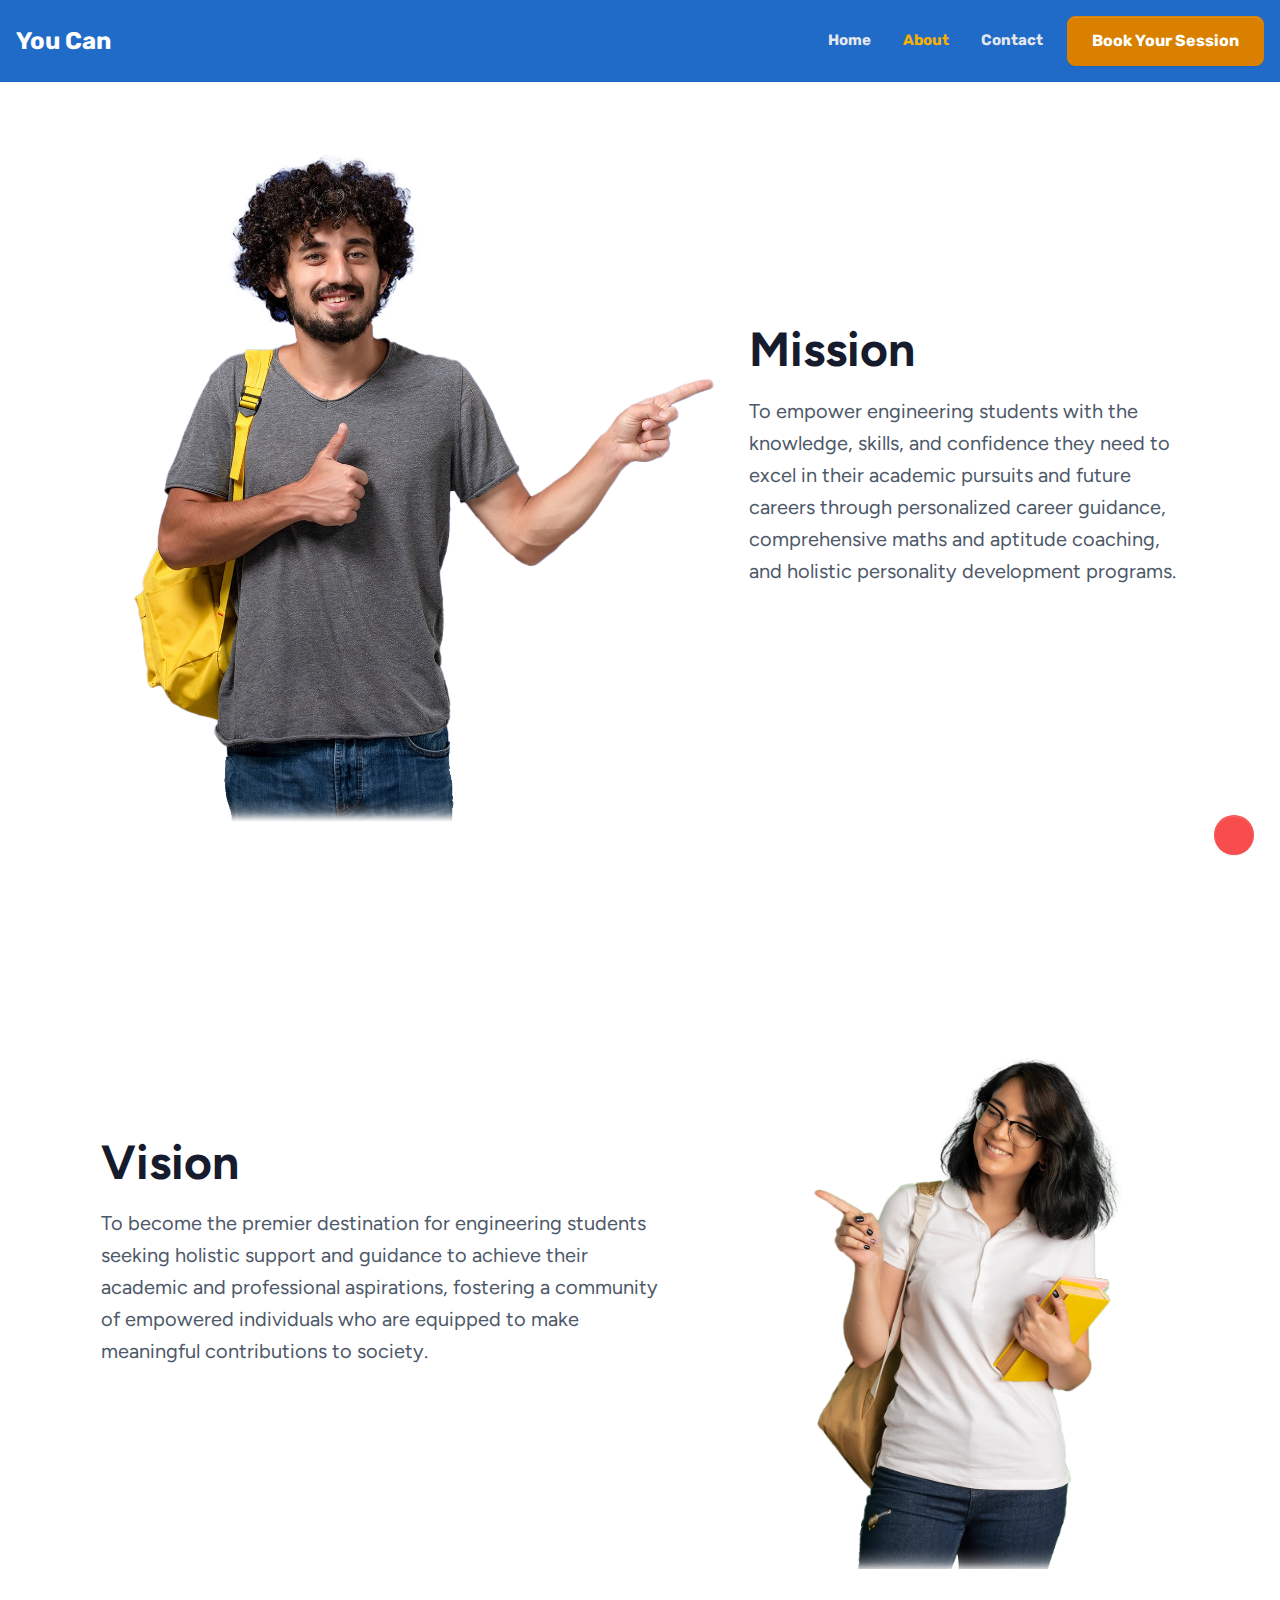
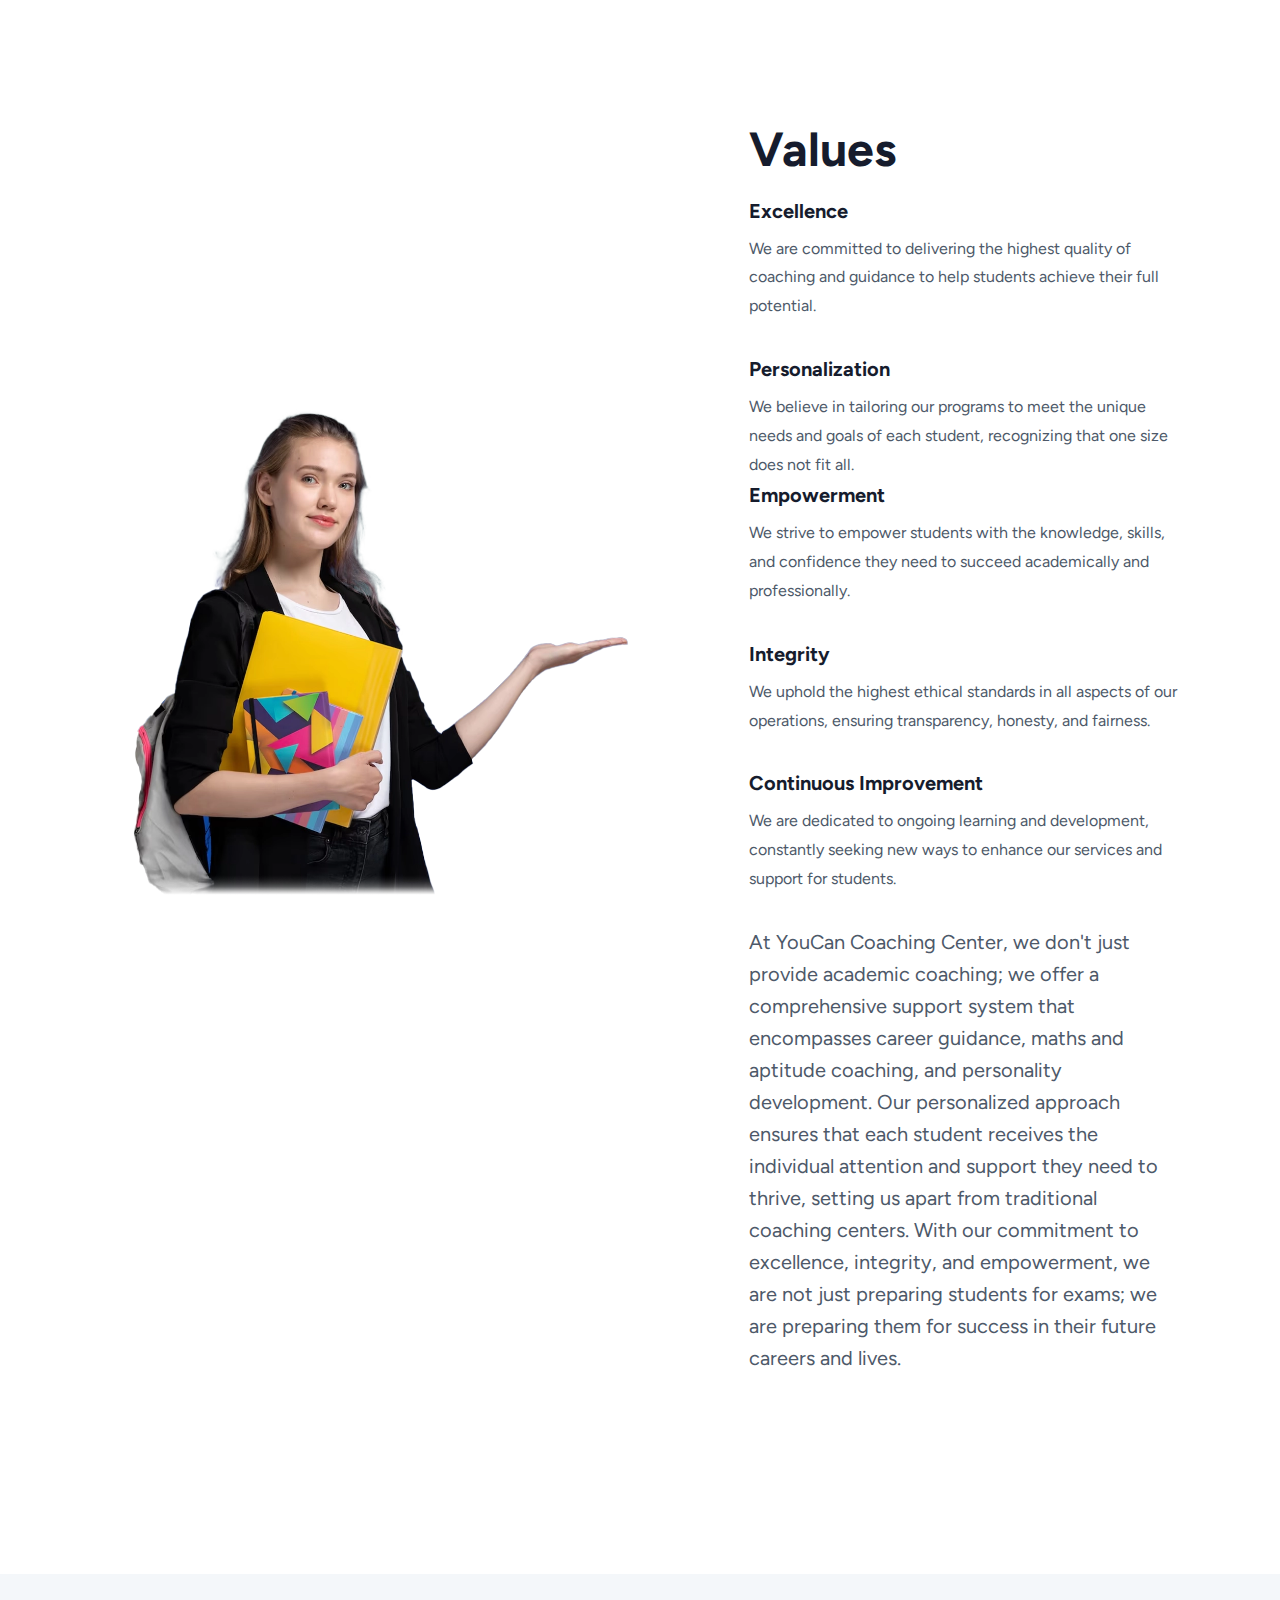
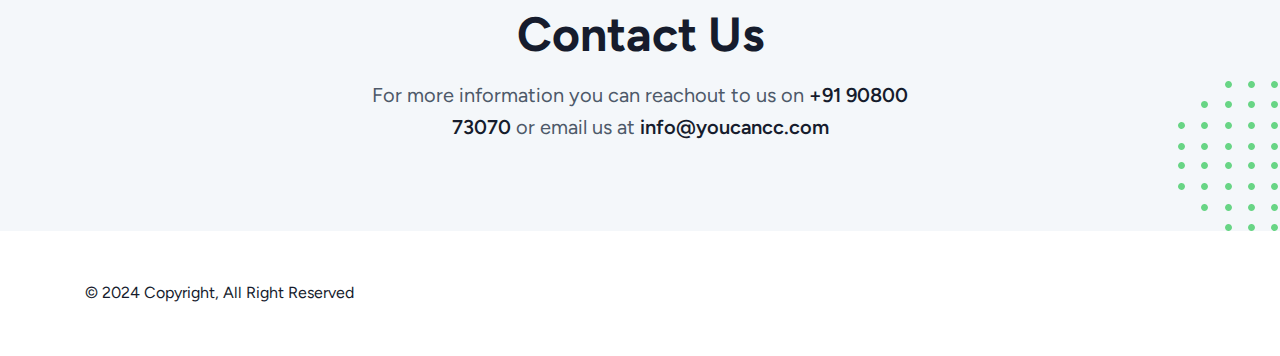
==== commit 3c039f42: "spaces" ====
--- a/about.html
+++ b/about.html
@@ -115,7 +115,7 @@
  
           
 <section class="bg-300 position-relative z-0" id="contact">
-  <div class="container py-8 py-lg-9">
+  <div class="container py-8 py-lg-3">
     <div class="row justify-content-center">
       <div class="col-md-8 col-lg-8">
         <div class="row justify-content-center">
@@ -129,10 +129,9 @@
     </div>
   </div>
   <div class="position-absolute bottom-0 end-0 z-n1 d-none d-lg-block"><img src="assets/img/illustrations/Green_dots.svg" alt="" /></div>
-  <div class="position-relative bottom-0 start-0 z-1"><img class="img-fluid w-100" src="assets/img/illustrations/Wave_3.svg" alt="" /></div>
 </section>
 </div><button class="btn scroll-to-top text-white rounded-circle d-flex justify-content-center align-items-center bg-primary" data-scroll-top="data-scroll-top"><span class="uil uil-angle-up"></span></button>
-<footer class="pt-7 pt-lg-8">
+<footer class="pt-7 pt-lg-2">
 <div class="container">
   <div class="row gy-2 py-3 justify-content-center justify-content-md-between">
     <div class="col-auto ps-0">
@@ -142,7 +141,7 @@
       <a class="icons fs-8 me-3 me-md-0 ms-md-3 cursor-pointer" href="https://www.youtube.com/channel/UCi9WLOXo1o8v_O88Ltp2ZUQ"><span class="uil uil-youtube"> </span></a>
       <a class="icons fs-8 me-3 me-md-0 ms-md-3 cursor-pointer" href="https://www.instagram.com/believe_youcancc?igsh=MncwNGw1OWpqemt5"><span class="uil uil-instagram"></span></a>
       <a class="icons fs-8 me-3 me-md-0 ms-md-3 cursor-pointer" href="https://www.youtube.com/channel/UCi9WLOXo1o8v_O88Ltp2ZUQ"><span class="uil uil-facebook"></span></a>
-    <a class="icons fs-8 me-3 me-md-0 ms-md-3 cursor-pointer" href="https://www.linkedin.com/in/you-can-coaching-center-a75036302/?utm_source=share&utm_campaign=share_via&utm_content=profile&utm_medium=android_app"><span class="uil uil-linkedin"> </span></a
+      <a class="icons fs-8 me-3 me-md-0 ms-md-3 cursor-pointer" href="https://www.linkedin.com/in/you-can-coaching-center-a75036302/?utm_source=share&utm_campaign=share_via&utm_content=profile&utm_medium=android_app"><span class="uil uil-linkedin"> </span></a>
   </div>            </div>
 </div>
 </footer>
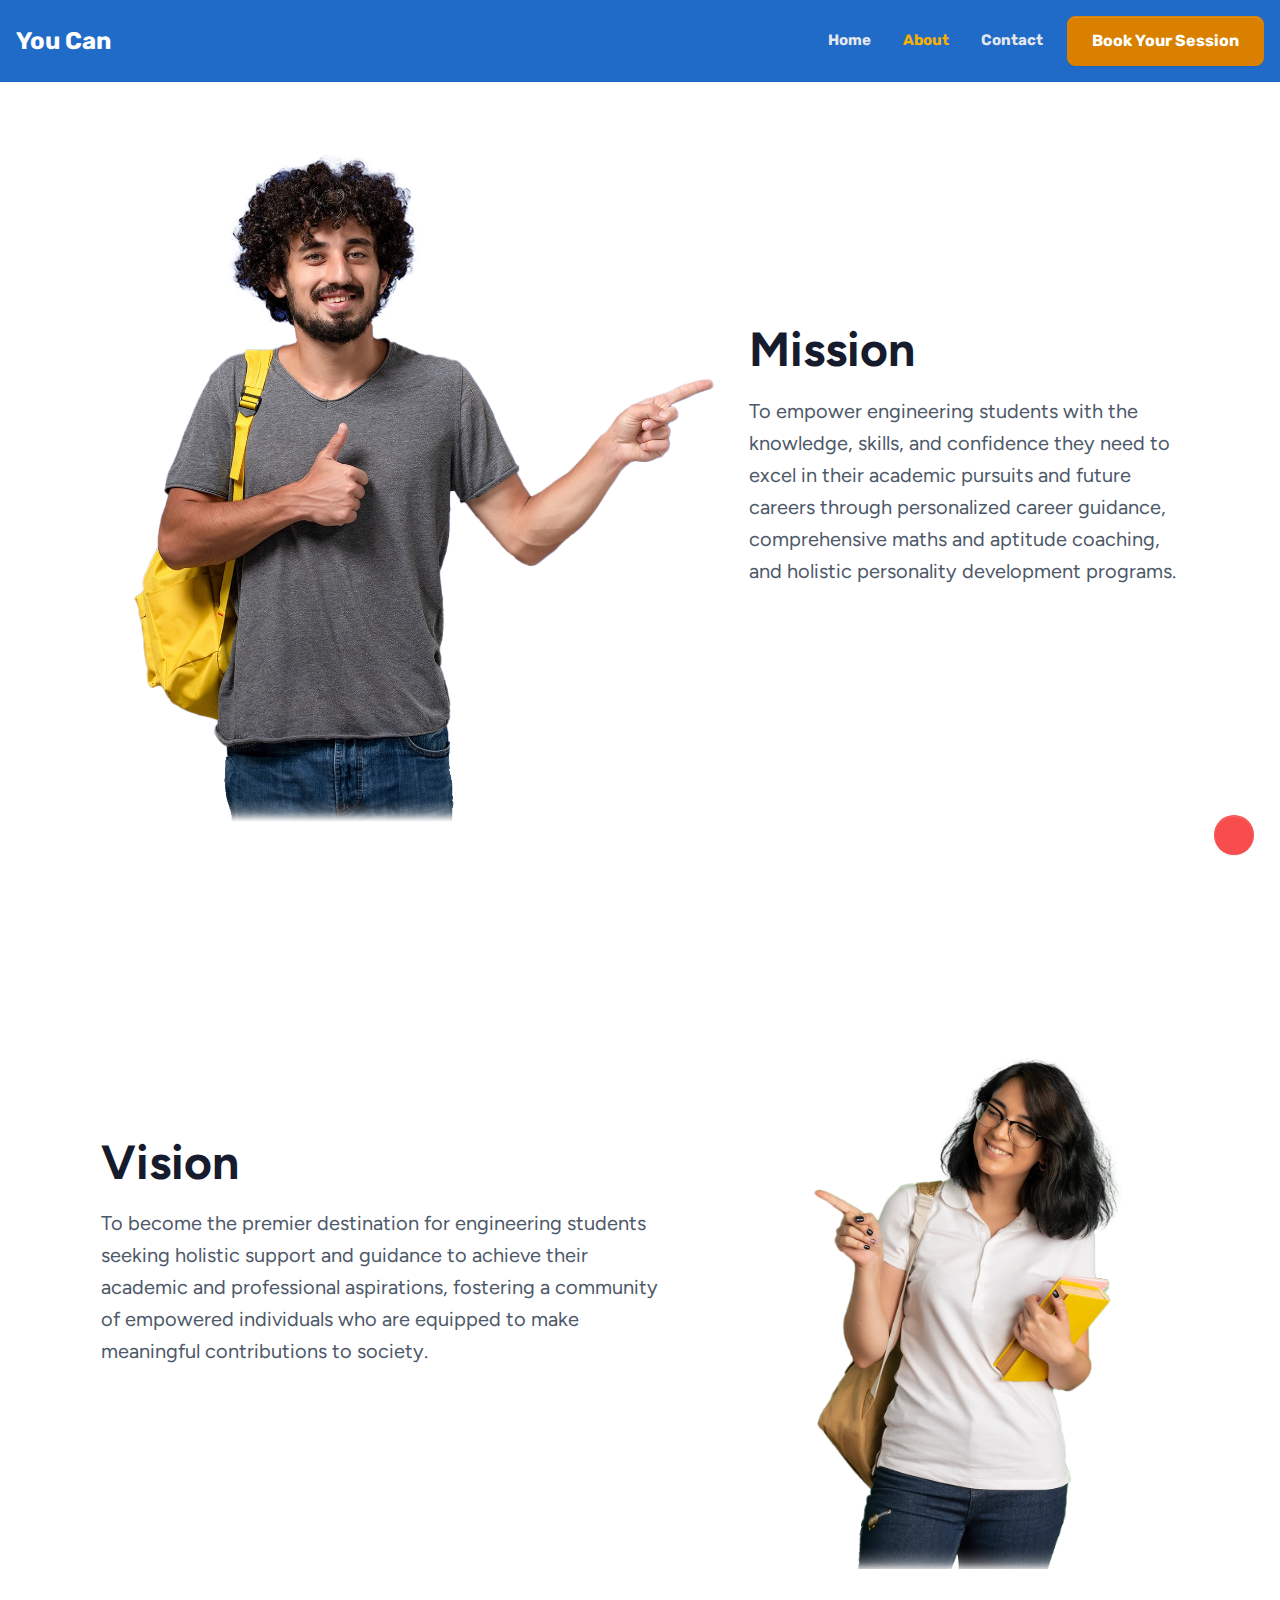
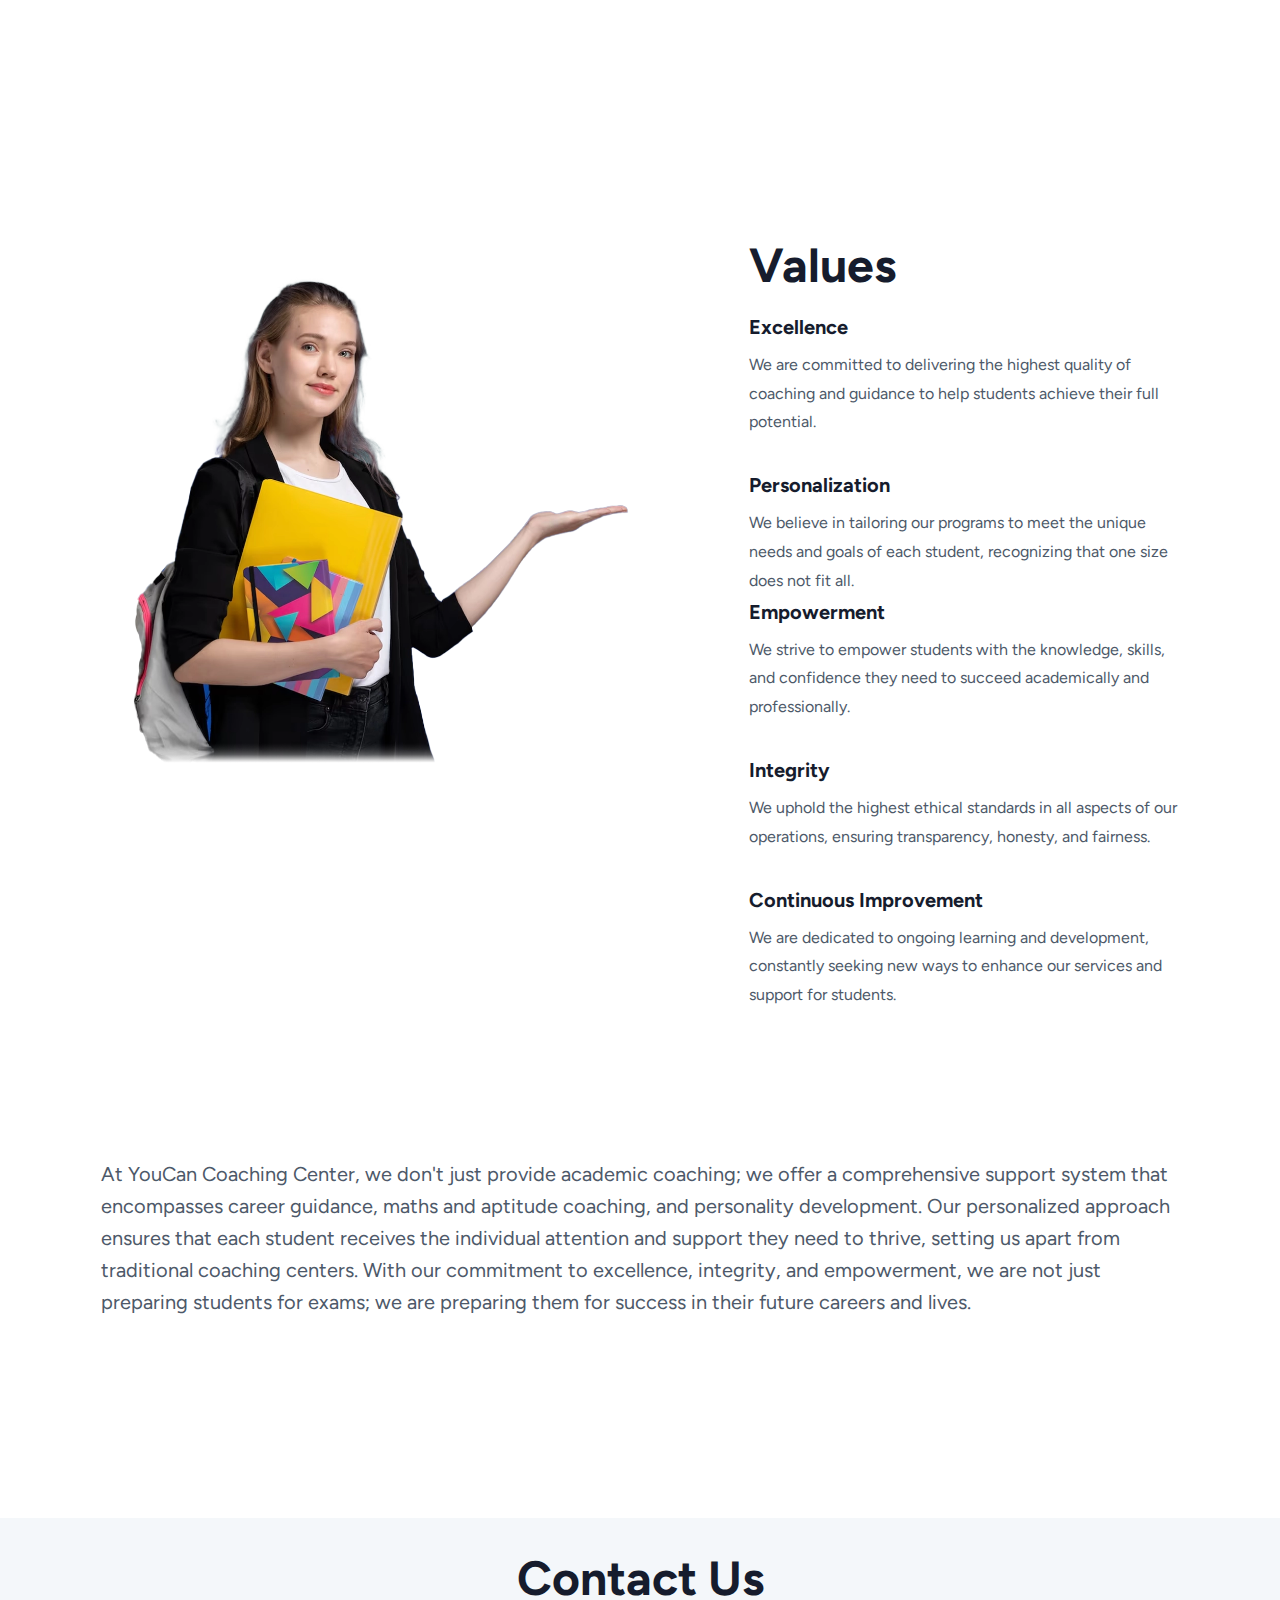
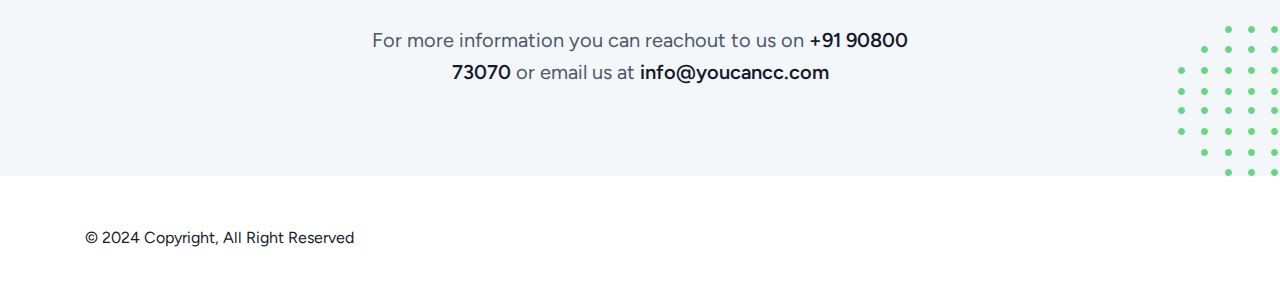
==== commit 52b78e02: "final2" ====
--- a/about.html
+++ b/about.html
@@ -103,13 +103,14 @@
             <p class="lh-xl mb-0">We are dedicated to ongoing learning and development, constantly seeking new ways to enhance our services and support for students.</p>
         </div>
         <div class="col-sm-10 col-md-8 col-lg-12">
-           <p class="fs-8 mb-4 mb-lg-5 lh-lg text-center text-lg-start fw-normal">At YouCan Coaching Center, we don't just provide academic coaching; we offer a comprehensive support system that encompasses career guidance, maths and aptitude coaching, and personality development. Our personalized approach ensures that each student receives the individual attention and support they need to thrive, setting us apart from traditional coaching centers. With our commitment to excellence, integrity, and empowerment, we are not just preparing students for exams; we are preparing them for success in their future careers and lives.
-          </p>
+           
         </div>
         </div>
       </div>
     </div>
-  </div>
+    </div>
+    <p class="fs-8 mb-4 mb-lg-5 lh-lg text-center text-lg-start fw-normal">At YouCan Coaching Center, we don't just provide academic coaching; we offer a comprehensive support system that encompasses career guidance, maths and aptitude coaching, and personality development. Our personalized approach ensures that each student receives the individual attention and support they need to thrive, setting us apart from traditional coaching centers. With our commitment to excellence, integrity, and empowerment, we are not just preparing students for exams; we are preparing them for success in their future careers and lives.
+    </p>
 </section>         
           
  
